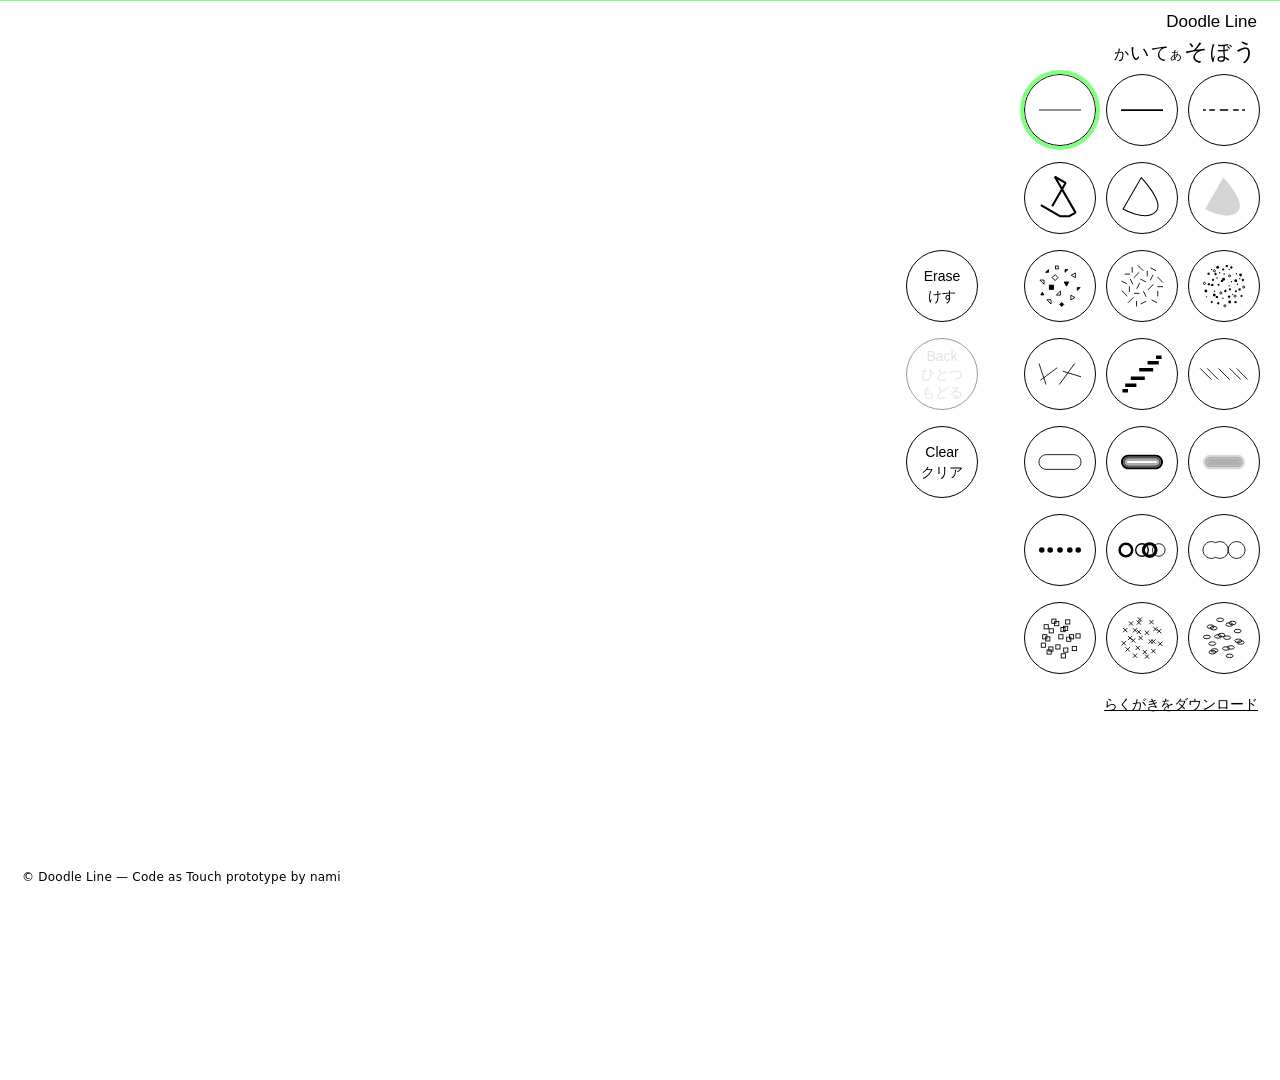
==== index.html @ 079c6fd7 "Add files via upload" ====
<!doctype html>
<html lang="ja">
<head>
  <meta charset="utf-8" />
  <meta name="viewport" content="width=device-width,initial-scale=1" />
  <title>Doodle Line</title>
  <style>
    :root{--accent:#80FF80;--fg:#000;--bg:#fff}
    html,body{margin:0;height:100%;background:var(--bg);font-family:system-ui,-apple-system,Segoe UI,Roboto,Helvetica,Arial,"Noto Sans JP",sans-serif}
    #wrap{position:fixed;inset:0}
    canvas{display:block;width:100%;height:100%;touch-action:none;cursor:crosshair}
    .toprule{position:fixed;left:0;right:0;top:0;height:1px;background:var(--accent)}
    .thumbbar{position:fixed;right:20px;top: 74px;z-index:905}
    .thumbgrid{display:grid;grid-template-columns:72px 72px 72px;column-gap:10px;row-gap:16px}
    .thumb{width:72px;height:72px;border:1px solid #000;border-radius:50%;background:#fff;position:relative;cursor:pointer;overflow:hidden}
    .thumb.active{outline:4px solid var(--accent)}
    .thumb{background-repeat:no-repeat;background-position:50% 50%;background-size:cover}
    .thumb .label{position:absolute;left:0;right:0;bottom:2px;text-align:center;font-size:11px;color:#000;background:rgba(255,255,255,.7)}
    canvas.overlay{position:fixed;inset:0;display:block;width:100%;height:100%;touch-action:none;pointer-events:none;z-index:1}
    .sidebtn{position:fixed;right:302px;width:72px;height:72px;border:1px solid #000;border-radius:50%;background:#fff;display:flex;align-items:center;justify-content:center;cursor:pointer}
    .sidebtn.eraser{top:250px}

#clearBtn{ top:426px; }

#backBtn{ top:338px; }

#eraserBtn{ top:250px; }

    .sidebtn span{display:inline-block;text-align:center;line-height:1.3;font-size:14px}
    .sidebtn.clear span{line-height:1.45}
    .sidebtn.eraser span{line-height:1.45}
    .sidebtn.save span{line-height:1.45}
    .sidebtn.active{background:#80FF80}
    .sidebtn.pressed{background:#80FF80}
    .sidebtn[disabled]{opacity:.4;cursor:default}
    .sidebtn.back{top:338px}
    .sidebtn.clear{top:426px}
    .sidebtn.save{top:551px}
    .pill{position:fixed;right:23px;top:12px;font:400 17px "Yu Gothic UI","Yu Gothic","Meiryo",sans-serif}
    .tagline{position:fixed;right:22px;top:36px;font-weight:400;letter-spacing:.04em;color:#000}
    .tagline span{display:inline-block;margin-left:1px}
    .tagline .wig{animation:none}
    body{min-height:calc(100vh + 180px);}
    
    .save-link{  position:absolute; background:none; border:0; padding:0; margin:0; font:400 14px "Yu Gothic UI","Yu Gothic","Meiryo",sans-serif; color:#000; text-decoration:underline; cursor:pointer; z-index:905; right:24px; z-index:910; top:704px; bottom:auto; }

    .microfoot{position:fixed; left:22px; right:auto; top:auto; bottom:16px; text-align:left; z-index:1001; font-size:12px; letter-spacing:.02em; color:#000; pointer-events:none;}
  </style>
</head>
<body>
  <div id="wrap">
    <canvas id="c"></canvas>
    <canvas id="ov" class="overlay" aria-hidden="true"></canvas>

    <div class="thumbbar" id="thumbbar">
      <div class="thumbgrid" id="thumbgrid"></div>
    </div>

    <button class="sidebtn eraser" id="eraserBtn"><span>Erase<br>けす</span></button>
    <button class="sidebtn back" id="backBtn"><span>Back<br>ひとつ<br>もどる</span></button>
    <button class="sidebtn clear" id="clearBtn"><span>Clear<br>クリア</span></button>
    <button id="saveLink" class="save-link" type="button" aria-label="らくがきをダウンロード">らくがきをダウンロード</button>

    <div class="pill" aria-hidden="true">Doodle Line</div>
    <div class="tagline" id="tagline" aria-label="かいてあそぼう"><span>か</span><span>い</span><span>て</span><span class="wig">あ</span><span>そ</span><span>ぼ</span><span>う</span></div>
    <div class="toprule" aria-hidden="true"></div>
  </div>
  <footer class="microfoot" id="microfoot">© Doodle Line — Code as Touch prototype by nami</footer>

  <script>
  document.addEventListener('DOMContentLoaded', function(){'use strict';
  try{ console.info('[DoodleLine] r9-ui labels removed / JA copy updated'); }catch(_){ }

  try{ console.info('[DoodleLine] v12-51e.r4-thumbs-standby loaded'); }catch(_){ }

  try{ console.info('[DoodleLine] v12-51e.r3c-purge loaded'); }catch(_){ }

    // 固定 Seat -> Brush（RESET v11-6c）
    const seatOrder = ["A1", "A2", "A3", "B4", "B5", "B6", "C7", "C8", "C9", "D10", "D11", "D12", "E13", "E14", "E15", "F16", "F17", "F18", "G19", "G20", "G21"];
    const FIXED_SEAT_TO_BRUSH = {
  "A1": "brush.basicThin",
  "A2": "brush.basicJitter2",
  "A3": "brush.dashA3",
  "B4": "brush.facetA3",
  "B5": "brush.straightE13",
  "B6": "brush.fillGrayB6",
  "C7": "brush.debrisF17",
  "C8": "brush.sprinklesF18",
  "C9": "brush.sprayBlackF16",
  "D10": "brush.hatchD10min",
  "D11": "brush.flatD10",
  "D12": null,
  "E13": "brush.bandRim",
  "E14": "brush.band@E14",
  "E15": "brush.bandCenter",
  "F16": "brush.redDotsC7",
  "F17": "brush.circlesVarC8",
  "F18": "brush.bigDotsC9",
  "G19": "brush.snowSquaresC9",
  "G20": null,
  "G21": null};

    function baseOf(id){ if(!id) return id; return id.replace(/@.*/, ''); }

    // ブラシレジストリ（A3/D10 minimal, others retained）
    const BRUSHES=(function(){ 
      const B={color:'#000',width:{min:1,max:1},spacingPx:1};
      function p(o){return JSON.parse(JSON.stringify(o));}
      return {
        'brush.empty':{params:{},
    'brush.bigDotF18_72': { params:{...p(B), width:{min:72,max:72}} }
},
        'brush.basicThin':      {params:{...p(B), width:{min:0.5,max:0.5}, spacingPx:0.5}},
        'brush.basicJitter2':   {params:{...p(B), width:{min:2,max:2}, spacingPx:1}},
        'brush.facetA3':        {params:{...p(B), width:{min:4,max:4}, facet:true, facets:12, facetStep:10}},
        'brush.straightE13':    {params:{...p(B), width:{min:1,max:1}}},
        'brush.fillGrayB6':     {params:{...p(B), width:{min:28,max:28}}},
        'brush.debrisF17':      {params:{...p(B), width:{min:1,max:1}}},
        'brush.sprinklesF18':   {params:{...p(B), width:{min:40,max:40}, sprinkles:{lenMin:4,lenMax:24}, spacingPx:1}},
        'brush.flatD10':        {params:{...p(B), width:{min:10,max:10}}},
        'brush.band':           {params:{...p(B), width:{min:24,max:24}, band:{alphas:[0.15,0.35,0.6,0.95]}}},
        'brush.band@E14':       {params:{...p(B), width:{min:24,max:24}, band:{alphas:[0.15,0.35,0.6,0.95]}}},
        'brush.bandCenter':     {params:{...p(B), width:{min:28,max:28}, band:{alphas:[0.50,0.27,0.24,0.14]}}},
        'brush.redDotsC7':      {params:{...p(B), width:{min:10,max:10}}},
        'brush.circlesVarC8':   {params:{...p(B), width:{min:1,max:1}, circlesVar:{ bBase:12, basePitch:120, speedGainPitch:0.9, speedCurve:2.0, speedCalib:1.6, strokeChoices:[1,2,3,4] }}},
        'brush.bigDotsC9':      {params:{...p(B), width:{min:1,max:1}}},
        'brush.sprayBlackF16':  {params:{...p(B), width:{min:40,max:40}}},
        'brush.bandRim':        {params:{...p(B), width:{min:24,max:24}, rim:{rimWidthPx:2, outerAlpha:0.35}}},
        'brush.snowSquaresC9':  {params:{...p(B), width:{min:1,max:1}, snow:{dot:8}}},
        // ★ 新規：A3 minimal dashed
        'brush.dashA3': { params:{...p(B), width:{min:1.2,max:1.2}, dash:{
          Lmin:6, Lmax:22, Pmin:30, Pmax:72, marginHead:10, marginTail:10, calibV:1600
        }}},
        // ★ 新規：D10 minimal hatch
        'brush.hatchD10min': { params:{...p(B), width:{min:1,max:1}, hatch:{
          angle: Math.PI/4, Lmin:6, Lmax:18, Pmin:16, Pmax:36, offsetN:6, calibV:1600
        }}},
'brush.vStripesD12': { params:{...p(B), width:{min:1,max:1}, vstripes:{ lenMin:12, lenMax:48, pitch:30 }}},
'brush.crossScatterG20': { params:{...p(B), width:{min:1,max:1}, cross:{ size:8, minGap:12 }}},
 'brush.randSegG21': { params:{...p(B), width:{min:1,max:1}, rseg:{ pitch:40, lenScale:3.6, fracMin:0.5, fracMax:0.6667, stepMul:0.35 }}}
};
    })();

    // === SELF-CHECK（BRUSHES 初期化後）===
    (function __selfcheck__(){
      try{
        const seats = Object.keys(FIXED_SEAT_TO_BRUSH);
        const missingBrush = [];
        const moveKnown = new Set(Object.keys(BRUSHES));
        const missRoute = [];
        seats.forEach(seat=>{
          const id = FIXED_SEAT_TO_BRUSH[seat];
          if(id==null) return;
          if(!BRUSHES[id]) missingBrush.push({seat, id});
          const base = baseOf(id);
          if(!moveKnown.has(base)) missRoute.push({seat, id, base});
        });
        if(missingBrush.length){ console.warn('[DoodleLine:selfcheck] BRUSH id not found:', missingBrush); }
        if(missRoute.length){ console.warn('[DoodleLine:selfcheck] Unknown route (base id not in switch):', missRoute); }
      }catch(e){ console.warn('[DoodleLine:selfcheck] skipped:', e); }
    })();

    // 画面初期化・UI
    const cvs=document.getElementById('c'); const ctx=cvs.getContext('2d');
    const ov=document.getElementById('ov'); const ovctx=ov.getContext('2d');
    let dpr=Math.max(1, window.devicePixelRatio||1);

    // === Canvas baseline ===
    function resetStrokeState(g){
      g.globalCompositeOperation='source-over';
      try{ g.setLineDash([]);}catch(e){}
      g.lineJoin='round'; g.lineCap='round'; g.globalAlpha=1;
    }
    function fillWhite(){ ctx.save(); ctx.setTransform(1,0,0,1,0,0); resetStrokeState(ctx); ctx.fillStyle='#fff'; ctx.fillRect(0,0,cvs.width,cvs.height); ctx.restore(); }
    function clearOverlay(){ ovctx.save(); ovctx.setTransform(dpr,0,0,dpr,0,0); resetStrokeState(ovctx); ovctx.clearRect(0,0,ov.width,ov.height); ovctx.restore(); }

    const UNDO_MAX=20; const undoStack=[];
    function updateBackEnabled(){ const b=document.getElementById('backBtn'); if(b) b.disabled=(undoStack.length===0); }
    function _makeSnapshot(){ try{ const off=document.createElement('canvas'); off.width=cvs.width; off.height=cvs.height; const g=off.getContext('2d'); g.setTransform(1,0,0,1,0,0); g.drawImage(cvs,0,0); return off; } catch(e){ return null; } }
    function pushSnapshot(){ const s=_makeSnapshot(); if(!s) return; undoStack.push(s); if(undoStack.length>UNDO_MAX) undoStack.shift(); updateBackEnabled(); }
    function restoreSnapshot(){ if(!undoStack.length) return; const s=undoStack.pop(); ctx.save(); ctx.setTransform(1,0,0,1,0,0); resetStrokeState(ctx); ctx.clearRect(0,0,cvs.width,cvs.height); ctx.drawImage(s,0,0); ctx.restore(); updateBackEnabled(); }

    function resize(){
      dpr=Math.max(1, window.devicePixelRatio||1);
      const HARD_MAX=12288;
      const cssW=window.innerWidth, cssH=window.innerHeight;
      const maxCssW=Math.min(cssW, Math.floor(HARD_MAX/dpr));
      const maxCssH=Math.min(cssH, Math.floor(HARD_MAX/dpr));
      cvs.style.width=maxCssW+'px'; cvs.style.height=maxCssH+'px';
      cvs.width=Math.floor(maxCssW*dpr); cvs.height=Math.floor(maxCssH*dpr);
      ctx.setTransform(dpr,0,0,dpr,0,0);
      ov.style.width=cvs.style.width; ov.style.height=cvs.style.height;
      ov.width=cvs.width; ov.height=cvs.height;
      ovctx.setTransform(dpr,0,0,dpr,0,0); clearOverlay();
      fillWhite(); undoStack.length=0; updateBackEnabled(); layoutThumbbar();
    }
    addEventListener('resize', resize, {passive:true}); resize();

    function layoutThumbbar(){ const tb=document.getElementById('thumbbar'); if(tb) tb.style.top=' 74px'; positionSideButtons(); window.addEventListener('load', positionSideButtons); window.addEventListener('resize', positionSideButtons); }
    function positionSideButtons(){
  const tb = document.getElementById('thumbbar');
  const er = document.getElementById('eraserBtn');
  const back = document.getElementById('backBtn');
  const clear = document.getElementById('clearBtn');
  const saveLink = document.getElementById('saveLink');
  if(!tb) return;

  const tbTop = parseInt(getComputedStyle(tb).top, 10) || 70;
  const H = 72, G = 16;
  const centerC = tbTop + 2*(H+G) + H/2;
  const centerD = tbTop + 3*(H+G) + H/2;
  const centerE = tbTop + 4*(H+G) + H/2;
  if(er)    er.style.top    = Math.round(centerC - H/2) + 'px';
  if(back)  back.style.top  = Math.round(centerD - H/2) + 'px';
  if(clear) clear.style.top = Math.round(centerE - H/2) + 'px';

  const grid = document.getElementById('thumbgrid');
  if(saveLink && grid){
    let target = grid.querySelector('[data-seat="G21"]');
    if(!target){
      const all = grid.querySelectorAll('.thumb');
      if(all && all.length) target = all[all.length-1];
    }
    if(target){
      const r = target.getBoundingClientRect();
      const docTop = window.pageYOffset || document.documentElement.scrollTop || 0;
      const topAbs = Math.round(docTop + r.bottom + 22);
      saveLink.style.position = 'absolute';
      saveLink.style.bottom = '';
      saveLink.style.top = topAbs + 'px';
    }
  }
}

    function updateTaglineSizes(){
  try {
    const tg = document.getElementById('tagline');
    if(!tg) return;
    const spans = tg.querySelectorAll('span');
    const base = 12, max = 24;
    for (let i=0; i<spans.length; i++){
      const sz = base + Math.floor(Math.random()*(max-base));
      spans[i].style.fontSize = sz + 'px';
    }
  } catch(_){ /* no-op */ }
}

    // 消しゴム
    let __eraserActive=false;
    function setEraserActive(v){
  __eraserActive = !!v;
  var b = document.getElementById('eraserBtn');
  if (b){
    if (b.classList) b.classList.toggle('active', __eraserActive);
    var on = __eraserActive;
    var want = on ? 'true' : 'false';
    if (b.getAttribute('aria-pressed') !== want) b.setAttribute('aria-pressed', want);
    var html = on ? '<span>Doodle<br>かく</span>' : '<span>Erase<br>けす</span>';
    if (b.innerHTML !== html) b.innerHTML = html;
  }
}
    function eraseSegment(a,b){
      if(!a||!b) return;
      ctx.save();
      resetStrokeState(ctx);
      ctx.globalCompositeOperation='source-over';
      ctx.lineJoin='round'; ctx.lineCap='round';
      const W=24;
      ctx.lineWidth=W;
      ctx.strokeStyle='#fff';
      ctx.beginPath(); ctx.moveTo(a.x,a.y); ctx.lineTo(b.x,b.y); ctx.stroke();
      ctx.restore();
    }

    // Seat/Brush
    let activeSeatIdx=0;
    const seatToBrush = {
  'A1': 'brush.basicThin',
  'A2': 'brush.basicJitter2',
  'A3': 'brush.dashA3',
  'B4': 'brush.facetA3',
  'B5': 'brush.straightE13',
  'B6': 'brush.fillGrayB6',
  'C7': 'brush.debrisF17',
  'C8': 'brush.sprinklesF18',
  'C9': 'brush.sprayBlackF16',
  'D10': 'brush.randSegG21',
  'D11': 'brush.flatD10',
  'D12': 'brush.hatchD10min',
  'E13': 'brush.bandRim',
  'E14': 'brush.band@E14',
  'E15': 'brush.bandCenter',
  'F16': 'brush.redDotsC7',
  'F17': 'brush.circlesVarC8',
  'F18': 'brush.bigDotsC9',
  'G19': 'brush.snowSquaresC9',
  'G20': 'brush.crossScatterG20',
  'G21': 'brush.ellipsesG21',
};
    
    
    
    // === overrides (clean) ===
    try{ }catch(_){ }
try{ }catch(_){ }
try{ // Final seat overrides
    try{ }catch(_){}
    try{ }catch(_){}
    try{ }catch(_){}
 }catch(_){ }
    function currentSeat(){ return seatOrder[activeSeatIdx]; }
    function currentBrushId(){ const id = seatToBrush[currentSeat()]; return id || 'brush.empty'; }
    function currentCfg(){ const id=currentBrushId(); return BRUSHES[id]?.params || null; }

    function ensureBrushState(cfg){ if(!cfg) return; if(!cfg._state) cfg._state={ bigDotsCenters:[], occSnow:new Map(), snowPhase:0, snowDistAcc:0, snowTotal:0, snowP:0.48, bigDotsDist:0, spraySide:1, hatchResid:0, hatchAlt:0, segOut:{remain:0,alt:0,acc:0} }; }

    let __lastSeatSelectAt = 0;

    function setActiveSeat(seatIdx){
      activeSeatIdx=seatIdx;
      const nodes=[...document.querySelectorAll('.thumb')];
      nodes.forEach(n=>n && n.classList && n.classList.remove('active'));
      const t=nodes[activeSeatIdx]; if(t) t.classList.add('active');
      setEraserActive(false);
      __lastSeatSelectAt = performance.now();
      resetStrokeState(ctx);
      clearOverlay();
    }

    // サムネ
    const __thumbCache=new Map();
    function renderThumbForBrush(brushId){
      const base=baseOf(brushId||'brush.empty');
      const key=base+'@v8';
      if(__thumbCache.has(key)) return __thumbCache.get(key);
      const W=72,H=72,pad=10;
      const off=document.createElement('canvas'); off.width=W; off.height=H;
      const g=off.getContext('2d'); g.fillStyle='#fff'; g.fillRect(0,0,W,H); g.strokeStyle='#000'; g.fillStyle='#000'; g.lineWidth=2;
      function line(x0,y0,x1,y1,w){ g.save(); g.lineWidth=w||2; g.beginPath(); g.moveTo(x0,y0); g.lineTo(x1,y1); g.stroke(); g.restore(); }
      function dots(n){ for(let k=0;k<n;k++){ const x=pad+Math.random()*(W-2*pad), y=pad+Math.random()*(H-2*pad); const r=1+Math.random()*2; g.beginPath(); g.arc(x,y,r,0,Math.PI*2); g.fill(); } }
      function squaresStroke(n,sz){ for(let k=0;k<n;k++){ const x=Math.round(pad+Math.random()*(W-2*pad-sz)); const y=Math.round(pad+Math.random()*(H-2*pad-sz)); g.strokeRect(x+0.5,y+0.5,sz-1,sz-1);}}
      switch(base){
          case 'brush.vStripesD12': if(typeof drawVerticalStripesD12Segment==='function') drawVerticalStripesD12Segment(a,b); else stroke(a,b); return;
          case 'brush.crossScatterG20': if(typeof drawCrossScatterG20Segment==='function') drawCrossScatterG20Segment(a,b); else stroke(a,b); return;
          case 'brush.randSegG21': if(typeof drawRandSegG21Segment==='function') drawRandSegG21Segment(a,b); else stroke(a,b); return;
          case 'brush.bigDotF18_72': if(typeof drawDotSegment==='function') drawDotSegment(a,b); else stroke(a,b); return;

        case 'brush.empty':
          g.strokeStyle='#aaa'; g.lineWidth=1.2;
          for(let i=-H;i<H;i+=8){ g.beginPath(); g.moveTo(0,i+H/2); g.lineTo(W,i+H/2+W); g.stroke(); }
          break;
        case 'brush.facetA3': line(pad,H-pad,W-pad,pad,2); break;
        case 'brush.bandRim': line(pad,H-pad,W-pad,pad,8); g.clearRect(W/2-10,H/2-3,20,6); break;
        case 'brush.band': case 'brush.bandCenter': line(pad,H-pad,W-pad,pad,10); break;
        case 'brush.flatD10': line(pad,H/2,W-pad,H/2,12); break;
        case 'brush.segOutlineD12': for(let y=pad;y<H-pad;y+=10){ line(pad+4,y,W-pad-4,y,2); } break;
        case 'brush.straightE13': line(pad,H-pad,W-pad,pad,2); break;
        case 'brush.diagHatchD11': for(let y=pad;y<H-pad;y+=12){ line(pad,y,W-pad,y,2); } break;
        case 'brush.sprayBlackF16': dots(10); break;
        case 'brush.debrisF17': dots(8); break;
        case 'brush.sprinklesF18': dots(6); break;
        case 'brush.fillGrayB6': g.fillStyle='#EAEAEA'; g.fillRect(pad+18,pad+18, W-2*(pad+18), H-2*(pad+18)); break;
        case 'brush.bigDotsC9': for(let y=pad; y<H-pad; y+=15){ line(pad+10,y,pad+26,y,4); } break;
        case 'brush.snowSquaresC9': squaresStroke(8,8); break;
        case 'brush.dashA3':
          g.lineCap='butt';
          for(let s=pad; s<W-pad; s+=14){ line(pad, H-pad, pad+Math.min(W-2*pad, s+8), H-pad, 2); }
          break;
        case 'brush.hatchD10min':
          g.lineCap='butt';
          for(let y=pad; y<H-pad; y+=10){ line(pad,y,pad+16,y-16,1); }
          break;
        default: dots(8); break;
      }
      const url=off.toDataURL(); __thumbCache.set(key,url); return url;
    }

    function attachSeatHandlers(btn, seatIdx){
      const activate = function(e){ try{ e && e.preventDefault && e.preventDefault(); }catch(_ ){} setActiveSeat(seatIdx); };
      btn.addEventListener('pointerdown', activate, {passive:false});
      btn.addEventListener('mousedown', activate, {passive:false});
      btn.addEventListener('touchstart', activate, {passive:false});
      btn.addEventListener('click', activate, {passive:false});
    }

  /* == inline thumbs (SVG) == */
  const THUMBS_SVG = {
  'A1': '[data-uri]',
  'A2': '[data-uri]',
  'A3': '[data-uri]',
  'B4': '[data-uri]',
  'B5': '[data-uri]',
  'B6': '[data-uri]',
  'C7': '[data-uri]',
  'C8': '[data-uri]',
  'C9': '[data-uri]',
  'D10': '[data-uri]',
  'D11': '[data-uri]',
  'D12': '[data-uri]',
  'brush.hatchD10min': '[data-uri]',
  'E13': '[data-uri]',
  'E14': '[data-uri]',
  'E15': '[data-uri]',
  'F16': '[data-uri]',
  'F17': '[data-uri]',
  'F18': '[data-uri]',
  'G19': '[data-uri]',
  'G20': '[data-uri]',
  'G21': '[data-uri]',
};
  
// Inline thumbnails (SVG) provided via ZIP (embed as data URIs).
// If an SVG is present for a seat, use it; otherwise fall back to procedural render.
function getThumbForSeat(seat){
  try{
    if (typeof THUMBS_SVG !== 'undefined' && THUMBS_SVG && THUMBS_SVG[seat]) {
      return THUMBS_SVG[seat];
    }
  }catch(_){}
  return null;
}



    function buildThumbs(){
      const grid=document.getElementById('thumbgrid'); grid.innerHTML='';
      seatOrder.forEach((seat,i)=>{
        const brushId=seatToBrush[seat] || 'brush.empty';
        const btn=document.createElement('button'); btn.className='thumb'; btn.type='button'; btn.dataset.seat=seat; btn.dataset.index=String(i);
        btn.setAttribute('aria-label', seat);
        try{ const svg = getThumbForSeat(seat); if(svg){ btn.style.backgroundImage = 'url('+svg+')'; } else { const img=renderThumbForBrush(brushId); if(img) btn.style.backgroundImage='url('+img+')'; } }catch(_ ){} 
        /* seat label removed per request */
        attachSeatHandlers(btn, i);
        grid.appendChild(btn);
      });
      setActiveSeat(0);
    }

    // ===== Helper: analysis & sampling on polyline =====
    function analyzePath(path){
      const n=path.length; if(n<2) return {L:0,cumD:[0],cumT:[0],segV:[0],segUx:[1],segUy:[0]};
      const cumD=new Array(n).fill(0), cumT=new Array(n).fill(0);
      const segV=new Array(n-1).fill(0), segUx=new Array(n-1).fill(1), segUy=new Array(n-1).fill(0);
      for(let i=1;i<n;i++){
        const a=path[i-1], b=path[i];
        const dx=b.x-a.x, dy=b.y-a.y; const d=Math.hypot(dx,dy);
        const dt=Math.max(1, (b.t && a.t)? (b.t-a.t) : 16);
        cumD[i]=cumD[i-1]+d; cumT[i]=cumT[i-1]+dt;
        if(d>0){ segUx[i-1]=dx/d; segUy[i-1]=dy/d; }
        segV[i-1]= (d / (dt/1000)); // px/s
      }
      return {
        L:cumD[n-1], cumD, cumT, segV, segUx, segUy,
        sampleAt(s){
          const L=this.L; if(!(L>0)) return {x:path[0].x,y:path[0].y,tx:1,ty:0,v:0,seg:0,tGlob:0};
          if(s<=0) return {x:path[0].x,y:path[0].y,tx:segUx[0],ty:segUy[0],v:segV[0], seg:0, tGlob:0};
          if(s>=L) return {x:path[n-1].x,y:path[n-1].y,tx:segUx[n-2],ty:segUy[n-2],v:segV[n-2], seg:n-2, tGlob:1};
          let i=1; while(i<n && cumD[i]<s) i++;
          const i0=i-1; const segLen = (cumD[i]-cumD[i0])||1;
          const r=(s-cumD[i0])/segLen;
          const ax=path[i0].x, ay=path[i0].y, bx=path[i].x, by=path[i].y;
          const x=ax+(bx-ax)*r, y=ay+(by-ay)*r;
          return {x,y,tx:segUx[i0],ty:segUy[i0],v:segV[i0],seg:i0, tGlob: s/L};
        }
      };
    }
    function clamp(x,a,b){ return Math.max(a,Math.min(b,x)); }
    function envelope(t){ const b = 1 - Math.abs(2*t - 1); return clamp(0.65 + 0.35*b, 0, 1); }
    // D10-specific envelope (A案): E_min=0.30, mild shaping ^1.35
    function envD10(t){
      const b = 1 - Math.abs(2*t - 1);
      const shaped = Math.pow(b, 1.35);
      return clamp(0.30 + 0.70*shaped, 0, 1);
    }


    // ===== utility fallbacks =====
    function simpleStrokePath(path, w){ if(!path||path.length<2) return;
      ctx.save(); resetStrokeState(ctx); ctx.lineWidth=w||2; ctx.strokeStyle='#000';
      ctx.beginPath(); ctx.moveTo(path[0].x, path[0].y); for(let i=1;i<path.length;i++){ const q=path[i]; ctx.lineTo(q.x,q.y); } ctx.stroke(); ctx.restore();
    }
    function simplePreview(a,b){ previewOverlaySegment(a,b); }

    // ===== A3 minimal: live overlay & finish commit =====
    function overlayDashA3(path){
      const cfg=currentCfg(); if(!cfg||!path||path.length<2) { clearOverlay(); return; }
      const s=cfg.dash||{};
      const Lmin=s.Lmin||6, Lmax=s.Lmax||22, Pmin=s.Pmin||18, Pmax=s.Pmax||42;
      const MHEAD=s.marginHead||10, MTAIL=s.marginTail||10;
      const calibV = s.calibV||1600; // px/s

      const A=analyzePath(path); const L=A.L;
      ovctx.save(); resetStrokeState(ovctx); ovctx.lineWidth = ((currentCfg()?.width?.min)||1.2); ovctx.strokeStyle='#000'; ovctx.lineCap='butt';
      clearOverlay();
      if(!(L>0)){ ovctx.restore(); return; }
      const startS = Math.max(0, Math.min(L, MHEAD));
      const endS   = Math.max(startS, L - Math.max(0, MTAIL));

      let placed=0;
      let sPos = startS;
      while(sPos <= endS){
        const smp = A.sampleAt(sPos);
        const tLoc = (endS>startS) ? ((sPos - startS)/(endS - startS)) : 0.5;
        const E = envelope(tLoc);
        const dashLen = Lmin + (Lmax - Lmin)*E;
        const v = smp.v||0; const speedN = clamp(v/(calibV||1600), 0, 1);
        const pitch = Pmin + (Pmax - Pmin)*speedN;

        const hx = smp.tx, hy = smp.ty;
        const x0 = smp.x - hx*(dashLen/2), y0 = smp.y - hy*(dashLen/2);
        const x1 = smp.x + hx*(dashLen/2), y1 = smp.y + hy*(dashLen/2);

        ovctx.beginPath(); ovctx.moveTo(x0,y0); ovctx.lineTo(x1,y1); ovctx.stroke();
        placed++;
        sPos += Math.max(4, pitch);
      }

      if(placed===0){
        const smp = A.sampleAt((startS+endS)/2);
        const dashLen = (Lmin+Lmax)/2;
        const hx = smp.tx, hy = smp.ty;
        const x0 = smp.x - hx*(dashLen/2), y0 = smp.y - hy*(dashLen/2);
        const x1 = smp.x + hx*(dashLen/2), y1 = smp.y + hy*(dashLen/2);
        ovctx.beginPath(); ovctx.moveTo(x0,y0); ovctx.lineTo(x1,y1); ovctx.stroke();
      }

      ovctx.restore();
    }
    function commitDashA3(path){
      const cfg=currentCfg(); if(!cfg||!path||path.length<2) return;
      const s=cfg.dash||{};
      const Lmin=s.Lmin||6, Lmax=s.Lmax||22, Pmin=s.Pmin||18, Pmax=s.Pmax||42;
      const MHEAD=s.marginHead||10, MTAIL=s.marginTail||10;
      const calibV = s.calibV||1600;
      const A=analyzePath(path); const L=A.L;
      if(!(L>0)) return;
      const startS = Math.max(0, Math.min(L, MHEAD));
      const endS   = Math.max(startS, L - Math.max(0, MTAIL));
      ctx.save(); resetStrokeState(ctx); ctx.lineWidth = ((currentCfg()?.width?.min)||1.2); ctx.strokeStyle='#000'; ctx.lineCap='butt';
      let placed=0;
      let sPos = startS;
      while(sPos <= endS){
        const smp = A.sampleAt(sPos);
        const tLoc = (endS>startS) ? ((sPos - startS)/(endS - startS)) : 0.5;
        const E = envelope(tLoc);
        const dashLen = Lmin + (Lmax - Lmin)*E;
        const v = smp.v||0; const speedN = clamp(v/(calibV||1600), 0, 1);
        const pitch = Pmin + (Pmax - Pmin)*speedN;

        const hx = smp.tx, hy = smp.ty;
        const x0 = smp.x - hx*(dashLen/2), y0 = smp.y - hy*(dashLen/2);
        const x1 = smp.x + hx*(dashLen/2), y1 = smp.y + hy*(dashLen/2);

        ctx.beginPath(); ctx.moveTo(x0,y0); ctx.lineTo(x1,y1); ctx.stroke();
        placed++;
        sPos += Math.max(4, pitch);
      }
      if(placed===0){
        const smp = A.sampleAt((startS+endS)/2);
        const dashLen = (Lmin+Lmax)/2;
        const hx = smp.tx, hy = smp.ty;
        const x0 = smp.x - hx*(dashLen/2), y0 = smp.y - hy*(dashLen/2);
        const x1 = smp.x + hx*(dashLen/2), y1 = smp.y + hy*(dashLen/2);
        ctx.beginPath(); ctx.moveTo(x0,y0); ctx.lineTo(x1,y1); ctx.stroke();
      }
      ctx.restore();
    }

    // ===== D10 minimal: live overlay & finish commit =====
/* overlayHatchD10 removed */

    function commitHatchD10(path){
      const cfg=currentCfg(); if(!cfg||!path||path.length<2) return;
      const h=cfg.hatch||{};
      const ANG=h.angle||Math.PI/4, Lmin=h.Lmin||6, Lmax=h.Lmax||18, Pmin=h.Pmin||16, Pmax=h.Pmax||36, OFF=h.offsetN||6;
      const calibV = h.calibV||1600;
      const A=analyzePath(path); const L=A.L;
      if(!(L>0)) return;
      ctx.save(); resetStrokeState(ctx); ctx.lineWidth=1; ctx.strokeStyle='#000'; ctx.lineCap='butt';
      let sPos = 0, alt=0, placed=0;
      const hx=Math.cos(ANG), hy=Math.sin(ANG);

      while(sPos <= L){
        const smp = A.sampleAt(sPos);
        const tGlob = smp.tGlob||0;
        const E = envD10(tGlob);
        const len = Lmin + (Lmax - Lmin)*E;
        const off = ((alt&1)?1:-1) * OFF * (0.70 + 0.30*E);
        const nx = -smp.ty, ny = smp.tx;
        const cx = smp.x + nx*off, cy = smp.y + ny*off;
        const x0 = cx - hx*(len/2), y0 = cy - hy*(len/2);
        const x1 = cx + hx*(len/2), y1 = cy + hy*(len/2);
        ctx.beginPath(); ctx.moveTo(x0,y0); ctx.lineTo(x1,y1); ctx.stroke();
        placed++;
        const v = smp.v||0; const speedN = clamp(v/(calibV||1600), 0, 1);
        const pitch = Pmin + (Pmax - Pmin)*speedN;
        sPos += Math.max(4, pitch);
        alt++;
      }
      if(placed===0){
        const smp=A.sampleAt(L/2); const len=(Lmin+Lmax)/2;
        const x0=smp.x - Math.cos(ANG)*(len/2), y0=smp.y - Math.sin(ANG)*(len/2);
        const x1=smp.x + Math.cos(ANG)*(len/2), y1=smp.y + Math.sin(ANG)*(len/2);
        ctx.beginPath(); ctx.moveTo(x0,y0); ctx.lineTo(x1,y1); ctx.stroke();
      }
      ctx.restore();
    }

    // ===== band系 Overlay + Finish（既存） =====
    function path2dFromPts(path){ const p2=new Path2D(); p2.moveTo(path[0].x, path[0].y);
      for(let i=1;i<path.length;i++){ const q=path[i]; p2.lineTo(q.x, q.y); } return p2; }
    function path2dFromPtsOffset(path, dx, dy){ const p2=new Path2D(); p2.moveTo(path[0].x+dx, path[0].y+dy);
      for(let i=1;i<path.length;i++){ const q=path[i]; p2.lineTo(q.x+dx, q.y+dy); } return p2; }

    function overlayBandRim(path){
      const cfg=currentCfg(); if(!cfg||!path||path.length<2) return;
      const w=Math.max(1,Math.round(cfg.width.min)); const rimW=2;
      const p2=path2dFromPts(path);
      ovctx.save(); resetStrokeState(ovctx);
      ovctx.lineJoin='round'; ovctx.lineCap='round'; ovctx.setLineDash([]);
      ovctx.globalCompositeOperation='source-over'; ovctx.strokeStyle='rgba(0,0,0,0.35)'; ovctx.lineWidth=w; ovctx.stroke(p2);
      ovctx.globalCompositeOperation='destination-out'; ovctx.strokeStyle='#000'; ovctx.lineWidth=Math.max(1,w-2*rimW); ovctx.stroke(p2);
      ovctx.restore();
    }
    function overlayBand(path){
      const cfg=currentCfg(); if(!cfg||!path||path.length<2) return;
      const w=Math.max(1,Math.round(cfg.width.min));
      const al=Array.isArray((cfg.band||{}).alphas)? cfg.band.alphas : [0.15,0.35,0.6,0.95];
      const n=al.length-1; const denom=1+2*n; let base=Math.max(1,Math.floor(w/denom)), rem=w-base*denom;
      const centerH=base+(rem>0?1:0); if(rem>0) rem-=1; const pairH=new Array(n).fill(base);
      for(let i=0;i<n&&rem>=2;i++){ pairH[i]+=1; rem-=2; }
      const sumPairs=k=>{ let s=0; for(let j=0;j<k;j++) s+=pairH[j]; return s; };
      const p2=path2dFromPts(path);
      ovctx.save(); resetStrokeState(ovctx);
      ovctx.globalCompositeOperation='source-over'; ovctx.strokeStyle='rgba(0,0,0,'+al[0]+')'; ovctx.lineWidth=centerH; ovctx.stroke(p2);
      for(let i=n;i>=1;i--){ const outerW=centerH+2*sumPairs(i), innerW=centerH+2*sumPairs(i-1);
        ovctx.globalCompositeOperation='source-over'; ovctx.strokeStyle='rgba(0,0,0,'+al[i]+')'; ovctx.lineWidth=outerW; ovctx.stroke(p2);
        ovctx.globalCompositeOperation='destination-out'; ovctx.strokeStyle='#000'; ovctx.lineWidth=innerW; ovctx.stroke(p2);
      }
      ovctx.restore();
    }
    function overlayBandFillCenter(path){
      const cfg=currentCfg(); if(!cfg||!path||path.length<2) return;
      const w=Math.max(1,Math.round(cfg.width.min));
      const al=Array.isArray((cfg.band||{}).alphas)? cfg.band.alphas : [0.15,0.35,0.6,0.95];
      const n=al.length-1; const denom=1+2*n; let base=Math.max(1,Math.floor(w/denom)), rem=w-base*denom;
      const centerH=base+(rem>0?1:0); if(rem>0) rem-=1; const pairH=new Array(n).fill(base);
      for(let i=0;i<n&&rem>=2;i++){ pairH[i]+=1; rem-=2; }
      const sumPairs=k=>{ let s=0; for(let j=0;j<k;j++) s+=pairH[j]; return s; };
      const p2=path2dFromPts(path);
      ovctx.save(); resetStrokeState(ovctx);
      ovctx.globalCompositeOperation='source-over'; ovctx.strokeStyle='rgba(0,0,0,'+al[0]+')'; ovctx.lineWidth=centerH; ovctx.stroke(p2);
      for(let i=n;i>=1;i--){ const outerW=centerH+2*sumPairs(i), innerW=centerH+2*sumPairs(i-1);
        ovctx.globalCompositeOperation='source-over'; ovctx.strokeStyle='rgba(0,0,0,'+al[i]+')'; ovctx.lineWidth=outerW; ovctx.stroke(p2);
        ovctx.globalCompositeOperation='destination-out'; ovctx.strokeStyle='#000'; ovctx.lineWidth=innerW; ovctx.stroke(p2);
      }
      const centerAlpha = (al[1]!=null? al[1] : (al[0]!=null? al[0] : 0.30));
      ovctx.globalCompositeOperation='source-over'; ovctx.strokeStyle='rgba(0,0,0,'+centerAlpha+')'; ovctx.lineWidth=centerH; ovctx.stroke(p2);
      ovctx.restore();
    }

    function _bboxPadFromPath(path, pad){
      let minX=path[0].x, minY=path[0].y, maxX=path[0].x, maxY=path[0].y;
      for(let i=1;i<path.length;i++){ const p=path[i]; if(p.x<minX)minX=p.x; if(p.x>maxX)maxX=p.x; if(p.y<minY)minY=p.y; if(p.y>maxY)maxY=p.y; }
      minX=Math.floor(minX-pad); minY=Math.floor(minY-pad); maxX=Math.ceil(maxX+pad); maxY=Math.ceil(maxY+pad);
      return {minX,minY,maxX,maxY,W:Math.max(1,(maxX-minX)|0),H:Math.max(1,(maxY-minY)|0)};
    }
    function _commitOffscreen(off, x, y){
      ctx.save(); ctx.setTransform(1,0,0,1,0,0); resetStrokeState(ctx); ctx.drawImage(off, Math.round(x*dpr), Math.round(y*dpr)); ctx.restore();
    }

    function bandRimPath(path){
      const cfg=currentCfg(); if(!cfg||!path||path.length<2) return;
      const w=Math.max(1,Math.round(cfg.width.min)); const rimW=2;
      const bb=_bboxPadFromPath(path, Math.ceil(w*1.4));
      const off=document.createElement('canvas'); off.width=Math.floor(bb.W*dpr); off.height=Math.floor(bb.H*dpr);
      const g=off.getContext('2d'); g.setTransform(dpr,0,0,dpr,0,0); resetStrokeState(g);
      const p2=path2dFromPtsOffset(path, -bb.minX, -bb.minY);
      g.save();
      g.lineJoin='round'; g.lineCap='round'; g.setLineDash([]);
      g.globalCompositeOperation='source-over'; g.strokeStyle='rgba(0,0,0,0.35)'; g.lineWidth=w; g.stroke(p2);
      g.globalCompositeOperation='destination-out'; g.strokeStyle='#000'; g.lineWidth=Math.max(1,w-2*rimW); g.stroke(p2);
      g.restore();
      _commitOffscreen(off, bb.minX, bb.minY);
    }
    function bandPath(path){
      const cfg=currentCfg(); if(!cfg||!path||path.length<2) return;
      const w=Math.max(1,Math.round(cfg.width.min));
      const al=Array.isArray((cfg.band||{}).alphas)? cfg.band.alphas : [0.15,0.35,0.6,0.95];
      const n=al.length-1; const denom=1+2*n; let base=Math.max(1,Math.floor(w/denom)), rem=w-base*denom;
      const centerH=base+(rem>0?1:0); if(rem>0) rem-=1; const pairH=new Array(n).fill(base);
      for(let i=0;i<n&&rem>=2;i++){ pairH[i]+=1; rem-=2; }
      const sumPairs=k=>{ let s=0; for(let j=0;j<k;j++) s+=pairH[j]; return s; };
      const bb=_bboxPadFromPath(path, Math.ceil(w*1.4));
      const off=document.createElement('canvas'); off.width=Math.floor(bb.W*dpr); off.height=Math.floor(bb.H*dpr);
      const g=off.getContext('2d'); g.setTransform(dpr,0,0,dpr,0,0); resetStrokeState(g);
      const p2=path2dFromPtsOffset(path, -bb.minX, -bb.minY);
      g.save(); g.lineJoin='round'; g.lineCap='round'; g.setLineDash([]);
      g.globalCompositeOperation='source-over'; g.strokeStyle='rgba(0,0,0,'+al[0]+')'; g.lineWidth=centerH; g.stroke(p2);
      for(let i=n;i>=1;i--){ const outerW=centerH+2*sumPairs(i), innerW=centerH+2*sumPairs(i-1);
        g.globalCompositeOperation='source-over'; g.strokeStyle='rgba(0,0,0,'+al[i]+')'; g.lineWidth=outerW; g.stroke(p2);
        g.globalCompositeOperation='destination-out'; g.strokeStyle='#000'; g.lineWidth=innerW; g.stroke(p2);
      }
      g.restore();
      _commitOffscreen(off, bb.minX, bb.minY);
    }
    function bandPathFillCenter(path){
      const cfg=currentCfg(); if(!cfg||!path||path.length<2) return;
      const w=Math.max(1,Math.round(cfg.width.min));
      const al=Array.isArray((cfg.band||{}).alphas)? cfg.band.alphas : [0.15,0.35,0.6,0.95];
      const n=al.length-1; const denom=1+2*n; let base=Math.max(1,Math.floor(w/denom)), rem=w-base*denom;
      const centerH=base+(rem>0?1:0); if(rem>0) rem-=1; const pairH=new Array(n).fill(base);
      for(let i=0;i<n&&rem>=2;i++){ pairH[i]+=1; rem-=2; }
      const sumPairs=k=>{ let s=0; for(let j=0;j<k;j++) s+=pairH[j]; return s; };
      const bb=_bboxPadFromPath(path, Math.ceil(w*1.4));
      const off=document.createElement('canvas'); off.width=Math.floor(bb.W*dpr); off.height=Math.floor(bb.H*dpr);
      const g=off.getContext('2d'); g.setTransform(dpr,0,0,dpr,0,0); resetStrokeState(g);
      const p2=path2dFromPtsOffset(path, -bb.minX, -bb.minY);
      g.save(); g.lineJoin='round'; g.lineCap='round'; g.setLineDash([]);
      g.globalCompositeOperation='source-over'; g.strokeStyle='rgba(0,0,0,'+al[0]+')'; g.lineWidth=centerH; g.stroke(p2);
      for(let i=n;i>=1;i--){ const outerW=centerH+2*sumPairs(i), innerW=centerH+2*sumPairs(i-1);
        g.globalCompositeOperation='source-over'; g.strokeStyle='rgba(0,0,0,'+al[i]+')'; g.lineWidth=outerW; g.stroke(p2);
        g.globalCompositeOperation='destination-out'; g.strokeStyle='#000'; g.lineWidth=innerW; g.stroke(p2);
      }
      const centerAlpha = (al[1]!=null? al[1] : (al[0]!=null? al[0] : 0.30));
      g.globalCompositeOperation='source-over'; g.strokeStyle='rgba(0,0,0,'+centerAlpha+')'; g.lineWidth=centerH; g.stroke(p2);
      g.restore();
      _commitOffscreen(off, bb.minX, bb.minY);
    }

    // ===== segOutline finish（保守用） =====
    function segLinesOutlinePath(path){
      const cfg=currentCfg(); if(!cfg||!path||path.length<2) return;
      const w=Math.max(1,Math.round((cfg.width&&cfg.width.min)||24));
      let totalLen=0;
      for(let i=1;i<path.length;i++){ const p0=path[i-1], p1=path[i]; totalLen += Math.hypot(p1.x-p0.x,p1.y-p0.y); }
      if(!(totalLen>0)) return;
      const baseStep = Math.max(12, Math.round(w*1.20));
      const baseSeg  = Math.max(6,  Math.round(w*0.80));
      function bell(t){ return 1 - Math.abs(2*t - 1); }
      function timeMul(t){ const u=(1.0 + 1.6*bell(t)); const endPull=(1.0 - 0.45*t); return Math.min(3.0, Math.max(0.50, u*endPull)); }
      function lenMul(t){ return 0.7 + 1.3*bell(t); }
      function speedMul(v){ if(!isFinite(v)||v<=0) return 0.8; if(v<400) return 0.85; if(v>1600) return 1.25; return 1.0 + 0.25*(v-400)/1200; }
      function pressureMul(p){ if(!(p>0)) return 1.0; return 1.05 - 0.3*Math.min(1, Math.max(0, (p-0.2)/0.6)); }
      const samples=[]; let remain=0, accLen=0;
      for(let i=1;i<path.length;i++){
        const a=path[i-1], b=path[i];
        let segLen=Math.hypot(b.x-a.x,b.y-a.y); if(!(segLen>0)) continue;
        const dt=(b.t && a.t)? Math.max(1,(b.t-a.t)) : 16;
        const v=segLen/(dt/1000); const pAvg=((a.p||0.5)+(b.p||0.5))*0.5;
        const tx=(b.x-a.x)/segLen, ty=(b.y-a.y)/segLen; let t=0;
        while(t<segLen){
          const tGlob=(accLen+t)/totalLen;
          const step = baseStep * timeMul(tGlob) * speedMul(v) * pressureMul(pAvg);
          const dtStep=Math.max(1, step - remain); t+=dtStep;
          if(t>segLen){ remain = step - (dtStep - (t-segLen)); break; }
          samples.push({x:a.x+tx*t, y:a.y+ty*t, tGlob, v, p:pAvg});
          remain=0;
        }
        accLen+=segLen;
      }
      if(!samples.length){ const q=path[path.length-1]; samples.push({x:q.x,y:q.y,tGlob:1,v:0,p:1}); }
      let minX=path[0].x, maxX=path[0].x, minY=path[0].y, maxY=path[0].y;
      for(let i=1;i<path.length;i++){ const p=path[i]; if(p.x<minX)minX=p.x; if(p.x>maxX)maxX=p.x; if(p.y<minY)minY=p.y; if(p.y>maxY)maxY=p.y; }
      const pad=Math.ceil(w*1.4);
      minX=Math.floor(minX-pad); minY=Math.floor(minY-pad); maxX=Math.ceil(maxX+pad); maxY=Math.ceil(maxY+pad);
      const W=Math.max(1,(maxX-minX)|0), H=Math.max(1,(maxY-minY)|0);
      const off=document.createElement('canvas'); off.width=Math.max(1,Math.floor(W*dpr)); off.height=Math.max(1,Math.floor(H*dpr));
      const g=off.getContext('2d'); g.setTransform(dpr,0,0,dpr,0,0); resetStrokeState(g);
      g.save(); g.lineJoin='miter'; g.lineCap='butt'; g.strokeStyle='#000'; g.lineWidth=2;
      function dirAt(idx){ const prev=samples[Math.max(0,idx-1)], next=samples[Math.min(samples.length-1,idx+1)];
        let dx=(next.x-prev.x), dy=(next.y-prev.y); const L=Math.hypot(dx,dy)||1; dx/=L; dy/=L; return {tx:dx, ty:dy, nx:-dy, ny:dx}; }
      for(let i=0;i<samples.length;i++){
        const p=samples[i]; const {tx,ty,nx,ny}=dirAt(i); const side=(i%2===0)?1:-1;
        const offN=side*(w*0.30 + (Math.random()*0.16 - 0.08)*w);
        const cx=p.x - minX + nx*offN, cy=p.y - minY + ny*offN;
        const segLen=baseSeg * lenMul(p.tGlob);
        const x0=cx-(tx*segLen/2), y0=cy-(ty*segLen/2);
        const x1=cx+(tx*segLen/2), y1=cy+(ty*segLen/2);
        g.beginPath(); g.moveTo(x0,y0); g.lineTo(x1,y1); g.stroke();
      }
      g.restore();
      const p2=new Path2D(); p2.moveTo(path[0].x-minX, path[0].y-minY); for(let i=1;i<path.length;i++){ const q=path[i]; p2.lineTo(q.x-minX, q.y-minY); }
      const envW=Math.max(2,Math.round(w));
      g.save(); g.globalCompositeOperation='destination-in'; g.lineJoin='round'; g.lineCap='round'; g.strokeStyle='#000'; g.lineWidth=envW; g.stroke(p2); g.restore();
      _commitOffscreen(off, minX, minY);
    }

    // ===== D11（G21） finish: hatch realtime → commit =====
    function drawDiagHatchFinishPath(path){
      const cfg=currentCfg(); if(!cfg||!path||path.length<2) return;
      ensureBrushState(cfg);
      ctx.save(); resetStrokeState(ctx);
      ctx.lineCap='butt'; ctx.lineJoin='miter'; ctx.strokeStyle='#000'; ctx.lineWidth=1;
      const S = (cfg._state = cfg._state || {});
      if (typeof S.hatchResid !== 'number' || S.hatchResid < 0) S.hatchResid = 8;
      if (typeof S.hatchAlt !== 'number') S.hatchAlt = 0;

      for(let i=1;i<path.length;i++){
        const a=path[i-1], b=path[i];
        const dx=b.x-a.x, dy=b.y-a.y; const dist=Math.hypot(dx,dy); if(!(dist>0)) continue;
        const dt=(b.t && a.t)? Math.max(1,(b.t-a.t)) : 16;
        const v = dist/(dt/1000);
        const pAvg=((a.p||0.5)+(b.p||0.5))*0.5;
        const w = 12;
        const basePitch = Math.max(6, Math.round(w*0.9));
        const baseLen   = Math.max(4, Math.round(w*0.8));
        function speedMul(v){ if(!isFinite(v) || v<=0) return 0.95; if(v<400) return 1.00; if(v>1800) return 1.28; return 1.0 + 0.28*(v-400)/1400; }
        function pressureMul(p){ if(!(p>0)) return 1.0; return 1.05 - 0.3*Math.min(1, Math.max(0, (p-0.2)/0.6)); }
        const pitch = basePitch * speedMul(v) * pressureMul(pAvg);
        const ux = dx/dist, uy = dy/dist; const nx = -uy, ny = ux;
        let remain = dist, tLocal = 0, resid = S.hatchResid;
        const ang = Math.PI/4; const hx=Math.cos(ang), hy=Math.sin(ang);
        while(remain >= resid){
          tLocal += resid;
          const cx = a.x + ux*tLocal, cy = a.y + uy*tLocal;
          const segLen = baseLen * (0.9 + Math.random()*0.2);
          const sideSign = (S.hatchAlt & 1) ? 1 : -1;
          const offN = sideSign * (w*0.30) * (0.9 + Math.random()*0.2);
          const cxo = cx + nx*offN, cyo = cy + ny*offN;
          const hxv = hx*(segLen/2), hyv = hy*(segLen/2);
          ctx.beginPath(); ctx.moveTo(cxo - hxv, cyo - hyv); ctx.lineTo(cxo + hxv, cyo + hyv); ctx.stroke();
          S.hatchAlt++; remain -= resid; resid = pitch;
        }
        S.hatchResid = resid - remain;
      }
      ctx.restore();
    }

    // ====== kernels ======
    function sprinkleSegment(a,b){
      const cfg=currentCfg(); if(!cfg||!a||!b) return;
      ensureBrushState(cfg);
      const S = cfg._state;
      ctx.save(); resetStrokeState(ctx);
      ctx.strokeStyle='#000'; ctx.lineCap='round';
      const Rbase = Math.max(4,(cfg.width?.min||8));
      const R0 = Rbase * (0.95 + 0.10*Math.random());
      const dist = Math.max(1e-4,Math.hypot(b.x-a.x,b.y-a.y));
      const steps = Math.max(1,Math.floor(dist/Math.max(1,(cfg.spacingPx||2))));
      const tx=(b.x-a.x)/dist, ty=(b.y-a.y)/dist; const nAng = Math.atan2(-tx,ty);
      const lenMin = ((cfg.sprinkles&&cfg.sprinkles.lenMin)|0)||4;
      const lenMax = ((cfg.sprinkles&&cfg.sprinkles.lenMax)|0)||16;

      let emitted = 0;
      for(let i=1;i<=steps;i++){
        const t=i/steps; const e=1 - Math.abs(1 - 2*t); const edgeW=Math.pow(e,3.2);
        let voidP=0.60 - 0.55*edgeW;
        if(steps<=2 || i===1 || i===steps) voidP *= 0.35;

        if(Math.random()<voidP) continue;
        const cx=a.x+tx*dist*t, cy=a.y+ty*dist*t;
        const Rstep = R0 * (0.90 + 0.20*Math.random());
        const baseDrops=4;
        let p = Math.min(0.32, 0.035 + 0.24*edgeW);
        if(steps<=2 || i===1 || i===steps) p = Math.max(p, 0.22);

        for(let k=0;k<baseDrops;k++){
          if(Math.random()>p) continue;
          const rim = Math.random()<0.60;
          const rr = rim ? Rstep*(0.88 + 0.16*Math.random()) : Rstep*Math.sqrt(Math.random());
          let th = Math.random()*Math.PI*2;
          const d = Math.abs(Math.atan2(Math.sin(th-nAng), Math.cos(th-nAng)));
          if(d > Math.PI/2 && Math.random()<0.6) continue;
          const x=cx+rr*Math.cos(th), y=cy+rr*Math.sin(th);
          const uL=Math.random(); let L; if(uL<0.7){ const v=Math.random(); L = lenMin + (lenMax-lenMin)*Math.pow(v,3.0); } else { const v=Math.random(); const base=lenMin+4; L = base + (lenMax-base)*Math.pow(v,0.5); }
          const ang = Math.random()*Math.PI*2;
          ctx.lineWidth=1;
          ctx.beginPath(); ctx.moveTo(Math.round(x),Math.round(y));
          ctx.lineTo(Math.round(x + L*Math.cos(ang)), Math.round(y + L*Math.sin(ang)));
          ctx.stroke();
          emitted++;
        }
      }

      if(emitted===0){
        const cx=(a.x+b.x)/2, cy=(a.y+b.y)/2;
        const L = Math.max(3, lenMin);
        const ang = Math.random()*Math.PI*2;
        ctx.beginPath(); ctx.moveTo(Math.round(cx),Math.round(cy));
        ctx.lineTo(Math.round(cx + L*Math.cos(ang)), Math.round(cy + L*Math.sin(ang)));
        ctx.stroke();
        emitted=1;
      }
      S.sprinkleEmit = (S.sprinkleEmit|0) + emitted;
      ctx.restore();
    }

    function spraySegment(a,b){
      const cfg=currentCfg(); if(!cfg||!a||!b) return;
      ensureBrushState(cfg);
      ctx.save(); resetStrokeState(ctx);
      ctx.fillStyle = '#000';
      const Rbase = Math.max(4,(cfg.width?.min||8));
      const R0 = Rbase * (0.95 + 0.10*Math.random());
      const dist = Math.max(1e-4,Math.hypot(b.x-a.x,b.y-a.y));
      const steps = Math.max(1,Math.floor(dist/Math.max(1,(cfg.spacingPx||2))));
      const tx=(b.x-a.x)/dist, ty=(b.y-a.y)/dist; const nAng = Math.atan2(-tx,ty);
      const sideSign = (currentCfg()?._state?.spraySide) ?? 1;
      for(let i=1;i<=steps;i++){
        if(Math.random()<0.35) continue;
        const localSide = (Math.random()<0.08) ? -sideSign : sideSign;
        const t=i/steps, cx=a.x+tx*dist*t, cy=a.y+ty*dist*t;
        const Rstep = R0 * (0.90 + 0.20*Math.random());
        const sectorOn = Math.random()<0.25;
        const sectorCenter = sectorOn ? Math.random()*Math.PI*2 : 0;
        const sectorWidth  = sectorOn ? (0.30 + Math.random()*0.70) : 0;
        const baseDrops = 12;
        const u = Math.random();
        const p = 0.03 + (u*u)*0.22;
        for(let k=0;k<baseDrops;k++){
          if(Math.random()>p) continue;
          const outerBias = Math.random()<0.70;
          let rr = outerBias ? Rstep * (0.90 + 0.22*Math.random())
                             : Rstep * Math.sqrt(Math.random());
          let th = Math.random()*Math.PI*2;
          const targetAng = (localSide>0 ? nAng : nAng+Math.PI);
          const d = Math.abs(Math.atan2(Math.sin(th-targetAng), Math.cos(th-targetAng)));
          if(d > Math.PI/2 && Math.random()<0.75) continue;
          if(sectorOn){
            const d2 = Math.abs(Math.atan2(Math.sin(th-sectorCenter), Math.cos(th-sectorCenter)));
            if(d2 < sectorWidth*0.5) continue;
          }
          const push = (outerBias? 1.5:0.5) * (0.5 + Math.random());
          const x=cx + (rr+push)*Math.cos(th), y=cy + (rr+push)*Math.sin(th);
          const r = Math.random(); const sz = (r<0.12?3:(r<0.37?1:2));
          ctx.fillRect(Math.round(x),Math.round(y),sz,sz);
        }
      }
      ctx.restore();
    }

    function drawSnowSquaresSegment(a,b){
      const cfg=currentCfg(); if(!cfg) return;
      ensureBrushState(cfg);
      ctx.save(); resetStrokeState(ctx);
      const S = (cfg._state = cfg._state || {});
      if(typeof S.snowP!=='number') S.snowP = 0.48;
      const dot = Math.max(2, (cfg.snow && cfg.snow.dot)|0 || 8);
      const dist = Math.max(1e-4, Math.hypot(b.x-a.x,b.y-a.y));
      const dt   = Math.max(1e-4, (b.t-a.t));
      const spN  = Math.max(0, Math.min(1, (dist/dt)/1.6));
      const baseR= 14 + 28*spN;
      const steps= Math.max(1, Math.floor(dist/Math.max(1,(cfg.spacingPx||2))));
      const ux=(b.x-a.x)/dist, uy=(b.y-a.y)/dist;
      const minGapBase = Math.round(dot*2.6);
      const key=(ix,iy)=>ix+','+iy;
      const allowed=(x,y,minGap)=>{ const ix=Math.floor(x/minGap), iy=Math.floor(y/minGap); const min2=(minGap*0.9)*(minGap*0.9);
        for(let dx=-1;dx<=1;dx++){ for(let dy=-1;dy<=1;dy++){ const arr=S.occSnow.get(key(ix+dx,iy+dy)); if(!arr) continue;
          for(let i=0;i<arr.length;i++){ const p=arr[i]; const dx2=x-p.x, dy2=y-p.y; if(dx2*dx2+dy2*dy2<min2) return false; } } }
        return true; };
      const record=(x,y,minGap)=>{ const ix=Math.floor(x/minGap), iy=Math.floor(y/minGap); const k=key(ix,iy); const arr=S.occSnow.get(k)||[]; arr.push({x,y}); S.occSnow.set(k,arr); };
      for(let i=1;i<=steps;i++){
        const t=i/steps; const cx=a.x+ux*dist*t, cy=a.y+uy*dist*t;
        const e = 1 - Math.abs(1 - 2*t); const edgeW = Math.pow(e, 4.6);
        const keepStep = (edgeW > 0.90) || (Math.random() < edgeW * 0.12); if(!keepStep) continue;
        let nominal = (0.2 + 11.0*edgeW) * (0.7 + 0.5*spN) * (0.55 + 1.0*Math.random()); if(edgeW < 0.35) nominal *= 0.25;
        if (edgeW > 0.95 && Math.random() < 0.5) nominal += 6 + Math.floor(Math.random()*5);
        let drops = Math.max(1, Math.round(nominal * S.snowP));
        for(let k=0;k<drops;k++){
          const R  = baseR * (0.85 + 0.55*Math.random());
          const rr = R * Math.sqrt(Math.random());
          const th = Math.random()*Math.PI*2;
          const jx = (Math.random()*2-1) * (0.9 + 0.7*Math.random());
          const jy = (Math.random()*2-1) * (0.9 + 0.7*Math.random());
          const x  = Math.round(cx + rr*Math.cos(th) + jx);
          const y  = Math.round(cy + rr*Math.sin(th) + jy);
          const minGap = Math.max(2, Math.round(minGapBase * (0.70 + 0.40*Math.random()) * (0.50 + 1.1*(1-edgeW)) ));
          if(!allowed(x,y,minGap)) continue;
          record(x,y,minGap);
          ctx.strokeStyle='#000'; ctx.lineWidth=1; ctx.strokeRect(x+0.5,y+0.5,dot-1,dot-1);
        }
      }
      ctx.restore();
    }

    function drawDebrisSegment(a,b){
      const cfg=currentCfg(); if(!cfg) return;
      ctx.save(); resetStrokeState(ctx);
      const dens=0.06, nMin=3, nMax=6, eMin=1, eMax=3, selfP=0.7, fillP=0.45, aniso=0.4, sRad=80;
      const dist=Math.max(1e-4,Math.hypot(b.x-a.x,b.y-a.y));
      const steps=Math.max(1,Math.floor(dist/Math.max(1,(cfg.spacingPx||2))));
      const ux=(b.x-a.x)/dist, uy=(b.y-a.y)/dist;
      for(let i=1;i<=steps;i++){ const t=i/steps; const cx0=a.x+ux*dist*t, cy0=a.y+uy*dist*t;
        const rr=(2+Math.random()*sRad)*Math.sqrt(Math.random()); const th0=Math.random()*Math.PI*2;
        const cx=cx0+rr*Math.cos(th0), cy=cy0+rr*Math.sin(th0);
        const expected=((eMax+eMin)/2)*dens; let count=Math.floor(expected); if(Math.random()<(expected-count)) count++;
        for(let k=0;k<count;k++){ const n=Math.floor(Math.random()*(nMax-nMin+1))+nMin; const edge=eMin+Math.random()*(eMax-eMin);
          const R=edge, ax=1+aniso*Math.random(), ay=1+aniso*Math.random();
          const angBase=Math.random()*Math.PI*2, stepAng=(Math.PI*2)/n; const poly=[];
          for(let j=0;j<n;j++){ const th=angBase+j*stepAng+(Math.random()*2-1)*0.6; let rx=R+(Math.random()*2-1)*1.2; if(rx<0.5) rx=0.5;
            poly.push({x:Math.round(cx+Math.cos(th)*rx*ax), y:Math.round(cy+Math.sin(th)*rx*ay)});
          }
          if(Math.random()<selfP){
            if(n>=5 && Math.random()<0.55){ const kstep=(n>=7&&Math.random()<0.3)?3:2; const p=[]; for(let r=0;r<n;r++){ p.push(poly[(r*kstep)%n]); } poly.splice(0,poly.length,...p); }
            else if(n===4 && Math.random()<0.5){ const p=[poly[0],poly[2],poly[1],poly[3]]; poly.splice(0,poly.length,...p); }
            else { const idx=Math.floor(Math.random()*n), v=poly[idx]; const vx=v.x-cx, vy=v.y-cy; const mul=3.0+Math.random()*0.6; v.x=Math.round(cx+vx*mul); v.y=Math.round(cy+vy*mul); }
          }
          if(Math.random()<fillP){ const pth=new Path2D(); pth.moveTo(poly[0].x,poly[0].y); for(let j=1;j<poly.length;j++){ pth.lineTo(poly[j].x,poly[j].y); } pth.closePath(); ctx.fillStyle='#000'; try{ ctx.fill(pth,'evenodd'); }catch(e){ ctx.fill(pth); } }
          else { ctx.save(); resetStrokeState(ctx); ctx.lineWidth=1; ctx.strokeStyle='#000'; ctx.beginPath(); ctx.moveTo(poly[0].x+0.5,poly[0].y+0.5); for(let j=1;j<poly.length;j++){ ctx.lineTo(poly[j].x+0.5,poly[j].y+0.5); } ctx.closePath(); ctx.stroke(); ctx.restore(); }
        }
      }
      ctx.restore();
    }

    function fillClosedPath(path, fillStyle){
      const p2=new Path2D();
      p2.moveTo(path[0].x, path[0].y);
      for(let i=1;i<path.length;i++){ const q=path[i]; p2.lineTo(q.x, q.y); }
      p2.closePath();
      ctx.save(); resetStrokeState(ctx);
      ctx.globalCompositeOperation='source-over';
      ctx.fillStyle = fillStyle || '#EAEAEA';
      try{ ctx.fill(p2, 'evenodd'); }catch(e){ ctx.fill(p2); }
      ctx.restore();
    }

    // ===== bigDots live overlay (F18) =====
    function overlayBigDotsRealtimeSegment(a,b){
      const cfg=currentCfg(); if(!cfg||!a||!b) return;
      ensureBrushState(cfg); const S = cfg._state;
      const s = cfg.bigdots || {};
      const R = Math.max(1, s.radiusPx || 40);
      const base = Math.max(10, s.basePitch || 144);
      const gain = (s.speedGain!=null? s.speedGain : 2.0);
      const curv = (s.speedCurve!=null? s.speedCurve : 2.4);
      const calib = (s.speedCalib!=null? s.speedCalib : 1.6);

      const dist = Math.max(1e-4, Math.hypot(b.x-a.x,b.y-a.y));
      const dt   = Math.max(1e-4, (b.t-a.t));
      let spN = Math.max(0, Math.min(1, (dist/dt)/calib)); spN = Math.pow(spN, curv);
      const ux=(b.x-a.x)/dist, uy=(b.y-a.y)/dist;

      if(typeof S.bigDotsDist!=='number') S.bigDotsDist=0;
      let t=0;

      ovctx.save(); resetStrokeState(ovctx);
      while(t<=dist){
        const edgeBoost = Math.exp(-S.bigDotsDist/160);
        let pitch = Math.max(36, base * (1 + gain * (0.45 + 0.55*spN)));
        pitch *= (1.30 + 0.50*Math.random()) * (0.60 + 0.40*(1-edgeBoost)) * (1.60 + 1.20*(1 - spN));
        const skipP = 0.20 + 0.40*(1 - edgeBoost);
        const keepPoint = Math.random() > skipP;
        if(keepPoint){
          const px=Math.round(a.x+ux*t), py=Math.round(a.y+uy*t);
          // record
          S.bigDotsCenters.push({x:px,y:py,R});
          // draw overlay ring
          ovctx.fillStyle='#000';
          ovctx.beginPath(); ovctx.arc(px,py,R,0,Math.PI*2); ovctx.fill();
          ovctx.globalCompositeOperation='destination-out';
          ovctx.beginPath(); ovctx.arc(px,py,Math.max(1,R-1),0,Math.PI*2); ovctx.fill();
          ovctx.globalCompositeOperation='source-over';
        }
        t += pitch; S.bigDotsDist += pitch;
      }
      ovctx.restore();
    }

    
    // ===== D10: hatch immediate（2列化防止版） =====
    function drawHatchD10minSegment(a,b){
      const cfg=currentCfg(); if(!cfg||!a||!b) return;
      ensureBrushState(cfg);
      const S = (cfg._state = cfg._state || {});
      const __tick = (window.__strokeTick|0);
      if(S.__tick__!==__tick){ S.__tick__=__tick; S.h_resid=0; S.h_i=0; S.prevOff=0; }

      const h = cfg.hatch || {};
      const ANG = (typeof h.angle==='number') ? h.angle : Math.PI/4;
      const Lmin = Math.max(4, h.Lmin||6);
      const Lmax = Math.max(Lmin, h.Lmax||18);
      const Pmin = Math.max(6, h.Pmin||16);
      const OFF  = Math.max(2, h.offsetN||6);

      const dx=b.x-a.x, dy=b.y-a.y; const dist=Math.hypot(dx,dy); if(!(dist>0)) return;
      const ux=dx/dist, uy=dy/dist;
      const nx=-uy, ny=ux;

      const pitch = Pmin*2;
      let remain=dist, tLocal=0, resid=(S.h_resid>0?S.h_resid:pitch);

      const hx=Math.cos(ANG), hy=Math.sin(ANG);
      function snap(v){ return Math.round(v)+0.5; }
      function jhash(n){ n=(n<<13)^n; return (1.0-((n*(n*n*15731+789221)+1376312589)&0x7fffffff)/1073741824.0); }
      function r01(i){ return (jhash((__tick*911 + i*31337)|0)+1)*0.5; }

      ctx.save(); resetStrokeState(ctx); ctx.lineWidth=1; ctx.strokeStyle='#000'; ctx.lineCap='butt';
      while(remain >= resid){
        tLocal += resid;
        S.h_i++;
        const cx = a.x + ux*tLocal, cy = a.y + uy*tLocal;

        const ph = (S.h_i*0.318)%1;
        const len = Lmin + (Lmax - Lmin) * (0.35 + 0.45*ph);

        const u = r01(S.h_i);
        let sgn = (r01(S.h_i+9999)<0.5)? -1 : 1;
        let tri = (u<0.5)? (2*u) : (2*(1-u)); // 0..1..0
        tri = (sgn<0? -tri: tri);
        if((S.h_i%5)===0) tri *= 0.3;
        const rawOff = tri * OFF;
        const off = S.prevOff*0.35 + rawOff*0.65;
        S.prevOff = off;

        const mx = cx + nx*off, my = cy + ny*off;
        const x0 = snap(mx - hx*(len/2)), y0 = snap(my - hy*(len/2));
        const x1 = snap(mx + hx*(len/2)), y1 = snap(my + hy*(len/2));
        ctx.beginPath(); ctx.moveTo(x0,y0); ctx.lineTo(x1,y1); ctx.stroke();

        remain -= resid; resid = pitch;
      }
      S.h_resid = resid - remain;
      ctx.restore();
    }

    // ===== D12: Vertical stripes (immediate) =====
    function drawVerticalStripesD12Segment(a,b){
      const cfg=currentCfg(); if(!cfg||!a||!b) return;
      ensureBrushState(cfg);
      const S = (cfg._state = cfg._state || {});
      if(typeof S.vsResid!=='number') S.vsResid = 0;
      if(typeof S.vsIndex!=='number') S.vsIndex = 0;
      const vs = cfg.vstripes || {};
      const pitch = Math.max(16, (vs.pitch|0) || 30);
      const lenMin = Math.max(4, (vs.lenMin|0) || 12);
      const lenMax = Math.max(lenMin+1, (vs.lenMax|0) || 48);

      const dx=b.x-a.x, dy=b.y-a.y; const dist=Math.hypot(dx,dy); if(!(dist>0)) return;
      const ux=dx/dist, uy=dy/dist;

      let remain = dist, tLocal = 0, resid = (S.vsResid>0? S.vsResid : pitch);
      ctx.save(); resetStrokeState(ctx); ctx.lineWidth=1; ctx.strokeStyle='#000'; ctx.lineCap='butt';
      while(remain >= resid){
        tLocal += resid;
        const cx = a.x + ux*tLocal, cy = a.y + uy*tLocal;
        S.vsIndex++;
        const ph = 0.5 + 0.5*Math.sin(S.vsIndex*0.72);
        const rand = 0.70 + 0.30*Math.random();
        const L = lenMin + (lenMax - lenMin) * Math.min(1, 0.35 + 0.65*ph*rand);
        const x = Math.round(cx) + 0.5;
        const y0 = Math.round(cy - L*0.5) + 0.5;
        const y1 = Math.round(cy + L*0.5) + 0.5;
        ctx.beginPath(); ctx.moveTo(x, y0); ctx.lineTo(x, y1); ctx.stroke();
        remain -= resid; resid = pitch;
      }
      S.vsResid = resid - remain;
      ctx.restore();
    }

    // ===== G20: Scatter of '×' marks (immediate) =====
    function drawCrossScatterG20Segment(a,b){
  const cfg = currentCfg(); if(!cfg || !a || !b) return;
  ensureBrushState(cfg);
  const S = (cfg._state = cfg._state || {});

  // Per-stroke randomization + occupancy reset
  const __tick = (window.__strokeTick|0);
  if (S.__g20Tick !== __tick){
    S.__g20Tick = __tick;
    S.crossOcc = new Map();
    S.phase = Math.random();
    S.densPhase = Math.random()*Math.PI*2;
  }
  if(!(S.crossOcc instanceof Map)) S.crossOcc = new Map();

  const c = cfg.cross || {};
  const size = Math.max(2, (c.size|0) || 8);
  const half = size/2;
  const minGap = Math.max(4, (c.minGap|0) || Math.round(size*1.5));
  const spacing = Math.max(1, cfg.spacingPx || minGap);
  const spread = Math.max((c.spread|0)||48, Math.floor(size*4));

  const dx = b.x - a.x, dy = b.y - a.y;
  const dist = Math.hypot(dx,dy); if(!(dist>0)) return;
  const steps = Math.max(1, Math.floor(dist / spacing));
  const ux = dx / steps, uy = dy / steps;

  const occ = S.crossOcc;
  const key=(x,y)=> (Math.floor(x/minGap))+','+(Math.floor(y/minGap));
  const allowed=(x,y)=> !occ.has(key(x,y));
  const record=(x,y)=> occ.set(key(x,y), 1);

  ctx.save(); resetStrokeState(ctx);
  ctx.lineWidth = Math.max(1, (cfg.width && cfg.width.min) || 1);
  ctx.strokeStyle = '#000';

  for(let i=0;i<=steps;i++){
    const t = (i + (S.phase||0)) / steps;

    // Density modulation (coarse/fine like G19)
    const dens = 0.35 + 0.65*(0.5 + 0.5*Math.sin(t*2*Math.PI*0.9 + (S.densPhase||0)));
    if (Math.random() > dens) continue;

    const x = a.x + ux*i + (Math.random()-0.5)*spread;
    const y = a.y + uy*i + (Math.random()-0.5)*spread;
    if(!allowed(x,y)) continue;
    record(x,y);

    // Axis-aligned plus (no rotation)
    const dxh = half;
    ctx.beginPath();
    ctx.moveTo(x - dxh, y);
    ctx.lineTo(x + dxh, y);
    ctx.moveTo(x, y - dxh);
    ctx.lineTo(x, y + dxh);
    ctx.stroke();
  }
  ctx.restore();
}


    function drawRandSegG21Segment(a,b){
      const cfg=currentCfg(); if(!cfg||!a||!b) return;
      ensureBrushState(cfg);
      const S = (cfg._state = cfg._state || {});
      const __tick = (window.__strokeTick|0);
      if(S.__tick__!==__tick){ S.__tick__=__tick; S.rsResid=0; S.rsIndex=0; }
      const g = cfg.rseg || {};
      const basePitch = Math.max(12, (g.pitch|0) || 40);
      const lenScale  = Math.max(1.0, g.lenScale || 3.6);
      const Lbase = basePitch * lenScale;
      const fmin  = Math.max(0.25, Math.min(1.0, g.fracMin||0.5));
      const fmax  = Math.max(fmin, Math.min(1.0, g.fracMax||0.6667));
      const stepMul = Math.max(0.15, Math.min(0.8, g.stepMul||0.35));
      const stepLen = Math.max(6, Lbase * stepMul);

      function snap(v){ return Math.round(v)+0.5; }
      function rand01(){ return Math.random(); }

      const dx=b.x-a.x, dy=b.y-a.y; const dist=Math.hypot(dx,dy); if(!(dist>0)) return;
      const ux=dx/dist, uy=dy/dist;

      let remain=dist, tLocal=0, resid=(S.rsResid>0? S.rsResid : stepLen);

      ctx.save(); resetStrokeState(ctx); ctx.lineWidth=1; ctx.strokeStyle='#000'; ctx.lineCap='butt'; ctx.lineJoin='miter'; ctx.miterLimit=2;
      while(remain >= resid){
        tLocal += resid;
        S.rsIndex++;
        const cx = a.x + ux*tLocal, cy = a.y + uy*tLocal;

        const ang = rand01() * Math.PI * 2;
        const frac = fmin + (fmax - fmin) * rand01();
        const half = 0.5 * Lbase * frac;

        const hx = Math.cos(ang) * half, hy = Math.sin(ang) * half;
        const x1 = snap(cx - hx), y1 = snap(cy - hy);
        const x2 = snap(cx + hx), y2 = snap(cy + hy);
        ctx.beginPath(); ctx.moveTo(x1,y1); ctx.lineTo(x2,y2); ctx.stroke();

        remain -= resid; resid = stepLen;
      }
      S.rsResid = resid - remain;
      ctx.restore();
    }

    // ===== F18: Single big circle (72px), draw once per stroke =====
    function drawSingleCircleF18(a,b){
      const cfg=currentCfg(); if(!cfg||!b) return;
      ensureBrushState(cfg);
      const S = (cfg._state = cfg._state || {});
      const __tick = (window.__strokeTick|0);
      if(S.__tick__!==__tick){ S.__tick__=__tick; S._drawn=false; }
      if(S._drawn) return;
      const r = Math.max(0.5, (cfg.width && cfg.width.min ? cfg.width.min : 72) * 0.5);
      ctx.save(); resetStrokeState(ctx);
      ctx.beginPath(); ctx.arc(Math.round(b.x)+0.5, Math.round(b.y)+0.5, r, 0, Math.PI*2);
      ctx.strokeStyle='#000'; ctx.lineWidth=1; ctx.stroke();
      ctx.restore();
      S._drawn=true;
    }
// ======== 描画モード定義（base 単位） ========
    const RENDER_MODE = {
      'brush.band': 'liveBand',
      'brush.bandRim': 'liveBand',
      'brush.bandCenter': 'liveBand',
      'brush.bigDotsC9': 'liveDots',
      'brush.diagHatchD11': 'liveHatch',    // 既存(G21)
      'brush.hatchD10min': 'immediate',    // ★新設（パターン違い）
      'brush.dashA3': 'liveDash',           // ★新設（破線）

      'brush.fillGrayB6': 'finishOnly',
  'brush.vStripesD12': 'immediate',
  'brush.crossScatterG20': 'immediate',
  'brush.randSegG21': 'immediate',
  'brush.bigDotF18_72': 'immediate',
  'brush.bigCircleF18_72': 'immediate', 'brush.ellipsesG21': 'immediate'}
    function modeOf(base){ return RENDER_MODE[base] || 'immediate'; }

    // ===== Router & stroke control =====
    var drawing=false, pts=[]; var __rafPending=false, __drawIndex=0;

    const FINISH_PREVIEW_BASES = new Set(['brush.fillGrayB6']);

    function previewOverlaySegment(a,b){
      ovctx.save(); resetStrokeState(ovctx);
      ovctx.globalAlpha=0.30;
      ovctx.lineJoin='round'; ovctx.lineCap='round';
      ovctx.strokeStyle='#000'; ovctx.lineWidth=1;
      ovctx.beginPath(); ovctx.moveTo(a.x,a.y); ovctx.lineTo(b.x,b.y); ovctx.stroke();
      ovctx.restore();
    }

    function __flushDraw(){ __rafPending=false; if(!drawing) return; const end=pts.length-1; for(let i=__drawIndex;i<end;i++) drawSegment(pts[i], pts[i+1]); __drawIndex=end; }

    
    function drawEllipsesG21Segment(a,b){
      try{
        if(!ctx || !a || !b) return;
        var rx=8, ry=4, spread=48, minGap=14, spacing=Math.max(1, minGap);
        var dx=b.x-a.x, dy=b.y-a.y, dist=Math.hypot(dx,dy); if(!(dist>0)) return;
        var steps=Math.max(1, Math.floor(dist/spacing)), ux=dx/steps, uy=dy/steps;
        var occ=new Map(), key=function(x,y){ return (Math.floor(x/minGap))+','+(Math.floor(y/minGap)); };
        var allow=function(x,y){ return !occ.has(key(x,y)); }, mark=function(x,y){ occ.set(key(x,y),1); };
        var densPhase=Math.random()*Math.PI*2, phase=Math.random();
        ctx.save(); ctx.lineWidth=1; ctx.strokeStyle='#000'; ctx.lineCap='butt'; ctx.lineJoin='miter';
        for(var i=0;i<=steps;i++){
          var t=(i+phase)/steps;
          var dens=0.35+0.65*(0.5+0.5*Math.sin(t*2*Math.PI*0.9 + densPhase));
          if(Math.random()>dens) continue;
          var x=a.x+ux*i+(Math.random()-0.5)*spread, y=a.y+uy*i+(Math.random()-0.5)*spread;
          if(!allow(x,y)) continue; mark(x,y);
          ctx.beginPath();
          if (typeof ctx.ellipse==='function'){ ctx.ellipse(x,y,rx,ry,0,0,Math.PI*2); ctx.stroke(); }
          else { ctx.arc(x,y,rx,0,Math.PI*2); ctx.stroke(); }
        }
        ctx.restore();
      }catch(_){}
    }
    
function drawSegment(a,b){
      try{
        if(!a||!b) return;
        if(__eraserActive){ eraseSegment(a,b); return; }

        const id=currentBrushId(); const base=baseOf(id);
        const isLast = (b===pts[pts.length-1]);

        resetStrokeState(ctx);

        const mode = modeOf(base);

        // ---- Live overlay 系 ----
        if(mode==='liveBand'){
          if(isLast){
            clearOverlay();
            if(base==='brush.bandRim'){ if(typeof overlayBandRim==='function') overlayBandRim(pts); else simplePreview(a,b); }
            else if(base==='brush.bandCenter'){ if(typeof overlayBandFillCenter==='function') overlayBandFillCenter(pts); else simplePreview(a,b); }
            else { if(typeof overlayBand==='function') overlayBand(pts); else simplePreview(a,b); }
          }
          return;
        }
        if(mode==='liveDash'){
          if(isLast){ if(typeof overlayDashA3==='function') overlayDashA3(pts); else simplePreview(a,b); }
          return;
        }
        if(mode==='liveHatch2'){
          if(isLast){ simplePreview(a,b); }
          return;
        }
        if(mode==='liveHatch'){
          if(typeof overlayDiagHatchRealtimeSegment==='function') overlayDiagHatchRealtimeSegment(a,b); else simplePreview(a,b);
          return;
        }
        if(mode==='liveDots'){
          if(typeof overlayBigDotsRealtimeSegment==='function') overlayBigDotsRealtimeSegment(a,b); else simplePreview(a,b);
          return;
        }

        // ---- finishOnly 系 ----
        if(mode==='finishOnly' && FINISH_PREVIEW_BASES.has(base)){
          simplePreview(a,b);
          return;
        }

        // ---- immediate 系 ----
        switch(base){
          case 'brush.bigCircleF18_72': if(typeof drawSingleCircleF18==='function') drawSingleCircleF18(a,b); else stroke(a,b); return;
          case 'brush.bigDotF18_72': if(typeof drawDotSegment==='function') drawDotSegment(a,b); else stroke(a,b); return;
          case 'brush.hatchD10min': if(typeof drawHatchD10minSegment==='function') drawHatchD10minSegment(a,b); else stroke(a,b); return;
          case 'brush.vStripesD12': if(typeof drawVerticalStripesD12Segment==='function') drawVerticalStripesD12Segment(a,b); else stroke(a,b); return;
          case 'brush.crossScatterG20': if(typeof drawCrossScatterG20Segment==='function') drawCrossScatterG20Segment(a,b); else stroke(a,b); return;
          case 'brush.randSegG21': if(typeof drawRandSegG21Segment==='function') drawRandSegG21Segment(a,b); else stroke(a,b); return;

          case 'brush.empty': return;
          case 'brush.basicThin': stroke(a,b); return;
          case 'brush.basicJitter2': drawLineJitter(a.x,a.y,b.x,b.y,(currentCfg()?.width.min)||1); return;
          case 'brush.facetA3': if(typeof strokeFaceted==='function') strokeFaceted(a,b); else stroke(a,b); return;
          case 'brush.redDotsC7': if(typeof drawDotSegment==='function') drawDotSegment(a,b); else stroke(a,b); return;
          case 'brush.circlesVarC8': if(typeof drawCirclesVarSegment==='function'){ ctx.save(); resetStrokeState(ctx); ctx.strokeStyle='#000'; drawCirclesVarSegment(a,b); ctx.restore(); } else { stroke(a,b); } return;
          case 'brush.flatD10': if(typeof drawFlat==='function') drawFlat(a,b); else stroke(a,b); return;
          case 'brush.straightE13': stroke(a,b); return;
          case 'brush.sprayBlackF16': if(typeof spraySegment==='function') spraySegment(a,b); else stroke(a,b); return;
          case 'brush.debrisF17': if(typeof drawDebrisSegment==='function') drawDebrisSegment(a,b); else stroke(a,b); return;
          case 'brush.sprinklesF18': if(typeof sprinkleSegment==='function') sprinkleSegment(a,b); else stroke(a,b); return;
          case 'brush.snowSquaresC9': if(typeof drawSnowSquaresSegment==='function') drawSnowSquaresSegment(a,b); else stroke(a,b); return;
          case 'brush.ellipsesG21': if(typeof drawEllipsesG21Segment==='function') drawEllipsesG21Segment(a,b); else stroke(a,b); return;
          
          default: stroke(a,b); return;
        }
      } catch(e){ console && console.error && console.error(e); }
    }

    function finish(){
      updateTaglineSizes();
      if(__eraserActive){ drawing=false; pts=[]; return; }

      try{
        if(!pts || pts.length<2){ drawing=false; pts=[]; clearOverlay(); return; }
        const id=currentBrushId(); const base=baseOf(id);
        const mode = modeOf(base);
        if(mode!=='liveBand' && mode!=='liveDots' && mode!=='liveHatch' && mode!=='liveHatch2' && mode!=='liveDash' && FINISH_PREVIEW_BASES.has(base)){
          clearOverlay();
        }

        resetStrokeState(ctx);

        switch(base){
          case 'brush.bandRim':
            if(mode==='liveBand'){ if(typeof bandRimPath==='function') bandRimPath(pts.slice()); else simpleStrokePath(pts, 8); clearOverlay(); }
            break;
          case 'brush.band':
            if(mode==='liveBand'){ if(typeof bandPath==='function') bandPath(pts.slice()); else simpleStrokePath(pts, 10); clearOverlay(); }
            break;
          case 'brush.bandCenter':
            if(mode==='liveBand'){ if(typeof bandPathFillCenter==='function') bandPathFillCenter(pts.slice()); else simpleStrokePath(pts, 10); clearOverlay(); }
            break;
          case 'brush.bigDotsC9':
            if(mode==='liveDots'){
              const cfg=currentCfg(); if(cfg){ const S=cfg._state||{}; const arr=S.bigDotsCenters||[];
                if(arr.length && typeof _commitOffscreen==='function'){
                  const off=document.createElement('canvas'); off.width=cvs.width; off.height=cvs.height;
                  const ox=off.getContext('2d'); ox.setTransform(dpr,0,0,dpr,0,0); resetStrokeState(ox); ox.fillStyle='#000';
                  arr.forEach(c=>{ ox.beginPath(); ox.arc(c.x,c.y,c.R,0,Math.PI*2); ox.fill(); });
                  ox.globalCompositeOperation='destination-out'; arr.forEach(c=>{ ox.beginPath(); ox.arc(c.x,c.y,Math.max(1,c.R-1),0,Math.PI*2); ox.fill(); });
                  _commitOffscreen(off, 0, 0);
                }else{
                  // graceful fallback: draw small dots along the path
                  simpleStrokePath(pts, 2);
                }
                if(S.bigDotsCenters) S.bigDotsCenters=[];
              }
              clearOverlay();
            }
            break;
          case 'brush.diagHatchD11':
            if(mode==='liveHatch'){ if(typeof drawDiagHatchFinishPath==='function') drawDiagHatchFinishPath(pts.slice()); else if(typeof commitHatchD10==='function') commitHatchD10(pts.slice()); else simpleStrokePath(pts,1); clearOverlay(); }
            break;
          case 'brush.dashA3':
            if(mode==='liveDash'){ if(typeof commitDashA3==='function') commitDashA3(pts.slice()); else simpleStrokePath(pts,2); clearOverlay(); }
            break;
          case 'brush.hatchD10min':
            if(mode==='liveHatch2'){ if(typeof commitHatchD10==='function') commitHatchD10(pts.slice()); else simpleStrokePath(pts,1); clearOverlay(); }
            break;
          case 'brush.straightE13': { const a=pts[0], b=pts[pts.length-1]; if(a&&b) stroke(a,b); break; }
          case 'brush.segOutlineD12': { if(typeof segLinesOutlinePath==='function') segLinesOutlinePath(pts.slice()); else simpleStrokePath(pts,2); break; }
          case 'brush.fillGrayB6': { if(typeof fillClosedPath==='function') fillClosedPath(pts.slice(), '#EAEAEA'); else simpleStrokePath(pts, 6); break; }
          default: break;
        }
      } catch(e){ console && console.error && console.error(e); }
      drawing=false; pts=[];
    }

    // D11 overlay（既存）
    function overlayDiagHatchRealtimeSegment(a,b){
      const cfg=currentCfg && currentCfg(); if(!cfg) return;
      ensureBrushState(cfg);
      const dx=b.x-a.x, dy=b.y-a.y; const dist=Math.hypot(dx,dy); if(!(dist>0)) return;
      const dt=(b.t && a.t)? Math.max(1,(b.t-a.t)) : 16;
      const v = dist/(dt/1000);
      const pAvg = ((a.p||0.5)+(b.p||0.5))*0.5;
      const w = Math.max(8, Math.round((cfg.width && cfg.width.min) || 12));
      const basePitch = Math.max(6, Math.round(w*0.9));
      const baseLen   = Math.max(4, Math.round(w*0.8));
      function speedMul(v){ if(!isFinite(v) || v<=0) return 0.95; if(v<400) return 1.00; if(v>1800) return 1.28; return 1.0 + 0.28*(v-400)/1400; }
      function pressureMul(p){ if(!(p>0)) return 1.0; return 1.05 - 0.3*Math.min(1, Math.max(0, (p-0.2)/0.6)); }
      const pitch = basePitch * speedMul(v) * pressureMul(pAvg);
      const ux = dx/dist, uy = dy/dist;
      const nx = -uy, ny = ux;

      const S = (cfg._state = cfg._state || {});
      if (typeof S.hatchResid !== 'number' || S.hatchResid < 0) S.hatchResid = pitch;
      if (typeof S.hatchAlt !== 'number') S.hatchAlt = 0;

      ovctx.save(); resetStrokeState(ovctx);
      ovctx.lineCap='butt'; ovctx.lineJoin='miter';
      ovctx.strokeStyle='#000'; ovctx.lineWidth=1;

      let remain = dist, tLocal=0, resid = S.hatchResid;
      const ang = Math.PI/4; const hx=Math.cos(ang), hy=Math.sin(ang);
      while(remain >= resid){
        tLocal += resid;
        const cx = a.x + ux*tLocal, cy = a.y + uy*tLocal;
        const segLen = baseLen * (0.9 + Math.random()*0.2);
        const sideSign = (S.hatchAlt & 1) ? 1 : -1;
        const offN = sideSign * (w*0.30) * (0.9 + Math.random()*0.2);
        const cxo = cx + nx*offN, cyo = cy + ny*offN;
        const hxv = hx*(segLen/2), hyv = hy*(segLen/2);
        ovctx.beginPath(); ovctx.moveTo(cxo - hxv, cyo - hyv); ovctx.lineTo(cxo + hxv, cyo + hyv); ovctx.stroke();
        S.hatchAlt++; remain -= resid; resid = pitch;
      }
      S.hatchResid = resid - remain;
      ovctx.restore();
    }

    // ストロークの小物（共通）
    function stroke(a,b){ const cfg=currentCfg(); if(!cfg||!a||!b) return; ctx.save(); resetStrokeState(ctx); ctx.beginPath(); ctx.moveTo(a.x,a.y); ctx.lineTo(b.x,b.y); ctx.lineWidth=(cfg.width?.min)||1; ctx.strokeStyle='#000'; ctx.stroke(); ctx.restore(); }
    function drawLineNoAA(x0,y0,x1,y1,ps){
      ctx.save(); resetStrokeState(ctx);
      let xi=Math.round(x0), yi=Math.round(y0), xj=Math.round(x1), yj=Math.round(y1);
      let dx=Math.abs(xj-xi), sx=xi<xj?1:-1, dy=-Math.abs(yj-yi), sy=yi<yj?1:-1, err=dx+dy;
      ctx.fillStyle='#000'; const s=Math.max(1,Math.round(ps||1));
      for(;;){ ctx.fillRect(xi,yi,s,s); if(xi===xj&&yi===yj) break; const e2=2*err; if(e2>=dy){err+=dy; xi+=sx} if(e2<=dx){err+=dx; yi+=sy} }
      ctx.restore();
    }
    function drawLineJitter(x0,y0,x1,y1,ps){
      ctx.save(); resetStrokeState(ctx);
      let xi=Math.round(x0), yi=Math.round(y0), xj=Math.round(x1), yj=Math.round(y1);
      let dx=Math.abs(xj-xi), sx=xi<xj?1:-1, dy=-Math.abs(yj-yi), sy=yi<yj?1:-1, err=dx+dy;
      const s=Math.max(1,Math.round(ps||1)); const J=Math.max(0, Math.floor(s*0.20)); const pj=0.35;
      const horiz = Math.abs(xj-xi) >= Math.abs(yj-yi);
      ctx.fillStyle='#000';
      for(;;){
        let ox=0, oy=0;
        if(J>0 && Math.random()<pj){
          const o=Math.round((Math.random()-Math.random())*J);
          if(horiz){ oy=o; } else { ox=o; }
        }
        ctx.fillRect(xi+ox, yi+oy, s, s);
        if(xi===xj && yi===yj) break;
        const e2=2*err; if(e2>=dy){ err+=dy; xi+=sx; } if(e2<=dx){ err+=dx; yi+=sy; }
      }
      ctx.restore();
    }
    function strokeFaceted(a,b){
      const cfg=currentCfg(); if(!cfg) return;
      const s=Math.max(1,Math.round(cfg.width?.min||1));
      const step=Math.max(2, Math.round(cfg.facetStep || 8));
      const facets=Math.max(3, Math.round(cfg.facets || 12));
      const S=(cfg._state = cfg._state||{}); if(!S.facetPos){ S.facetPos={x:a.x,y:a.y}; }
      let cx=S.facetPos.x, cy=S.facetPos.y;
      const dx=b.x-cx, dy=b.y-cy; const len=Math.hypot(dx,dy); if(!(len>0)) return;
      const ang=Math.atan2(dy,dx); const unit=2*Math.PI/facets; const sector=Math.round(ang/unit); const qAng=sector*unit;
      const ux=Math.cos(qAng), uy=Math.sin(qAng);
      let adv = dx*ux + dy*uy; if(adv<=0){ S.facetPos={x:b.x,y:b.y}; return; }
      while(adv >= step){ const nx = cx + ux*step, ny = cy + uy*step; drawLineNoAA(cx,cy,nx,ny,s); cx = nx; cy = ny; adv -= step; }
      S.facetPos={x:cx,y:cy};
    }
    function drawFlat(a,b){
      const cfg=currentCfg(); if(!cfg) return;
      ctx.save(); resetStrokeState(ctx); ctx.globalCompositeOperation='source-over';
      const wf=Math.max(1, cfg.width?.min || 10);
      const dx=b.x-a.x, dy=b.y-a.y; let len=Math.hypot(dx,dy); if(!(len>0)) len=0.5;
      const cx=(a.x+b.x)/2, cy=(a.y+b.y)/2;
      ctx.translate(cx,cy); ctx.fillStyle='#000'; ctx.fillRect(-len/2, -wf/2, len, wf);
      ctx.restore();
    }
    function drawDotSegment(a,b){
      const cfg=currentCfg(); if(!cfg) return;
      ctx.save(); resetStrokeState(ctx);
      const base=52, pMin=2, pMax=200; 
      const dist=Math.max(1e-4,Math.hypot(b.x-a.x,b.y-a.y));
      const dt=Math.max(1e-4,(b.t-a.t)); const sp=dist/dt, spN=clamp(sp/0.45,0,1);
      const ux=(b.x-a.x)/dist, uy=(b.y-a.y)/dist;
      if(typeof drawDotSegment._ph!=='number') drawDotSegment._ph=0; let ph=drawDotSegment._ph;
      let s0=(base-((drawDotSegment._glob||0)%base));
      while(s0<=dist){
        const cx=a.x+ux*s0, cy=a.y+uy*s0;
        ctx.beginPath(); ctx.arc(cx,cy,Math.max(0.5,cfg.width.min*0.5),0,Math.PI*2); ctx.fillStyle='#000'; ctx.fill();
        const lfo = 0.5 + 0.5*Math.sin(ph*0.18);
        let pitch = base * (0.40 + 0.70*lfo) * (0.85 - 0.40*spN);
        pitch *= 0.75 + 1.0*Math.random(); pitch = clamp(pitch, pMin, pMax);
        s0 += pitch; ph += 1.0;
      }
      drawDotSegment._ph = ph; drawDotSegment._glob=(drawDotSegment._glob||0)+dist;
      ctx.restore();
    }
    function drawCirclesVarSegment(a,b){
      const cfg=currentCfg(); if(!cfg) return;
      ctx.save(); resetStrokeState(ctx);
      const s=cfg.circlesVar||{}; const r=s.bBase||20; const basePitch=s.basePitch||100;
      const gain=(s.speedGainPitch!=null?s.speedGainPitch:0.9), curv=(s.speedCurve!=null?s.speedCurve:1.5), calib=(s.speedCalib!=null?s.speedCalib:1.6);
      const choices=Array.isArray(s.strokeChoices)?s.strokeChoices:[1,4,8,16];
      const dist=Math.max(1e-4,Math.hypot(b.x-a.x,b.y-a.y)); const dt=Math.max(1e-4,(b.t-a.t));
      let spN=Math.max(0,Math.min(1,(dist/dt)/calib)); spN=Math.pow(spN,curv);
      const ux=(b.x-a.x)/dist, uy=(b.y-a.y)/dist; let t=0;
      while(t<=dist){
        const px=Math.round(a.x+ux*t), py=Math.round(a.y+uy*t);
        const sw=choices[Math.floor(Math.random()*choices.length)]||1;
        ctx.lineWidth=sw; ctx.strokeStyle='#000'; ctx.beginPath(); ctx.arc(px,py,r,0,Math.PI*2); ctx.stroke();
        const pitch=Math.max(14, basePitch*(1+gain*spN))*(1.3+Math.random()*0.7);
        t+=pitch;
      }
      ctx.restore();
    }

    // 入力
    cvs.addEventListener('pointerdown', function(e){
      e.preventDefault(); 
      window.__strokeTick = ((window.__strokeTick|0)+1)|0; resetStrokeState(ctx); resetStrokeState(ovctx);
      if(__eraserActive){
        const now = performance.now();
        if(now - __lastSeatSelectAt < 2500){
          setEraserActive(false);
        }
      }
      drawing=true; pts.length=0;
      clearOverlay();
      const r=cvs.getBoundingClientRect(); const t=performance.now(); const p=(e.pressure>0?e.pressure:0.5);
      pts.push({x:e.clientX-r.left, y:e.clientY-r.top, t, p});
      pushSnapshot();
      __drawIndex=0; __rafPending=false;
      const cfg=currentCfg(); ensureBrushState(cfg);
      if(cfg&&cfg._state){ const S=cfg._state; S.occSnow=new Map(); S.bigDotsCenters=[]; S.snowPhase=0; S.snowDistAcc=0; S.snowTotal=0; S.snowP = 0.4 + Math.random()*0.1; S.bigDotsDist=0; S.spraySide=(Math.random()<0.5?1:-1); S.hatchResid=0; S.hatchAlt=0; if(S.segOut){S.segOut.remain=0;S.segOut.alt=0;S.segOut.acc=0;} }
    });
    cvs.addEventListener('pointermove', function(e){
      if(!drawing) return; const r=cvs.getBoundingClientRect();
      pts.push({x:e.clientX-r.left, y:e.clientY-r.top, t:performance.now(), p:(e.pressure>0?e.pressure:0.5)});
      if(!__rafPending){ __rafPending=true; requestAnimationFrame(__flushDraw); }
    });
    cvs.addEventListener('pointerup', function(){ __flushDraw(); finish(); });
    cvs.addEventListener('pointercancel', function(){ finish(); });

    // サイドボタン
    (function(){
      const eraserBtn=document.getElementById('eraserBtn');
      const backBtn=document.getElementById('backBtn');
      const clearBtn=document.getElementById('clearBtn');
      const saveLink=document.getElementById('saveLink');
      if(eraserBtn) eraserBtn.addEventListener('click', function(){ setEraserActive(!__eraserActive); eraserBtn.classList.add('pressed'); setTimeout(()=>eraserBtn.classList.remove('pressed'),120); });
      if(backBtn)   backBtn.addEventListener('click', function(){ restoreSnapshot(); backBtn.classList.add('pressed'); setTimeout(()=>backBtn.classList.remove('pressed'),120); });
      if(clearBtn)  clearBtn.addEventListener('click', function(){ pushSnapshot(); fillWhite(); clearBtn.classList.add('pressed'); setTimeout(()=>clearBtn.classList.remove('pressed'),120); });
      if(saveLink)  saveLink.addEventListener('click', function(){
  try{
    const out=document.createElement('canvas');
    out.width=cvs.width; out.height=cvs.height;
    const g=out.getContext('2d');
    g.setTransform(1,0,0,1,0,0);
    g.fillStyle='#fff'; g.fillRect(0,0,out.width,out.height);
    g.drawImage(cvs,0,0);
    const url=out.toDataURL('image/png');
    const a=document.createElement('a');
    const now=new Date();
    const ts = now.getFullYear().toString()
            + ('0'+(now.getMonth()+1)).slice(-2)
            + ('0'+now.getDate()).slice(-2) + '_'
            + ('0'+now.getHours()).slice(-2)
            + ('0'+now.getMinutes()).slice(-2)
            + ('0'+now.getSeconds()).slice(-2);
    a.download='doodle-line_'+ts+'.png';
    a.href=url;
    document.body.appendChild(a);
    a.click();
    setTimeout(()=>document.body.removeChild(a), 150);
  }catch(e){
    console.error('PNG save failed:', e);
  }
});;
      updateBackEnabled();
    })();

    // Init
    buildThumbs(); layoutThumbbar(); updateTaglineSizes();
  });
  </script>

<script>
document.addEventListener('DOMContentLoaded', function(){
  var el = document.getElementById('saveLink') || document.querySelector('.save-link');
  if(el){
    el.style.position='fixed';
    el.style.right='22px';
    el.style.top='712px';
    el.style.bottom='auto';
    el.style.zIndex='1002';
  }
});
</script>

<script>
document.addEventListener('DOMContentLoaded', function(){
  requestAnimationFrame(()=>{
    const seatTop = (seat)=>{
      const el = document.querySelector(`.thumb[data-seat="${seat}"]`);
      if(!el) return null;
      const r = el.getBoundingClientRect();
      return Math.round(r.top) + 'px';
    };
    const map = { eraser:'C7', back:'D10', clear:'E13' };
    for(const [cls, seat] of Object.entries(map)){
      const t = seatTop(seat);
      const el = document.querySelector('.sidebtn.'+cls);
      if(t && el){ el.style.position='fixed'; el.style.top=t; }
    }
  });
});
</script>

<style id="rootfix-eraser-cyan-251104p3">
#eraserBtn.active,
#eraserBtn[aria-pressed="true"]{
  background-color:#C0FFFF !important;
  border:1px solid #000 !important;
  color:#000 !important;
  -webkit-text-fill-color:#000;
}
</style>

<script id="rootfix-phase3-ssot-251104">
(function(){
  function onReady(fn){
    if(document.readyState==='loading'){ document.addEventListener('DOMContentLoaded', fn, {once:true}); }
    else { fn(); }
  }
  // SSOT mapping & modes
  var SSOT = {
    seatToBrush: {
      'A1': 'brush.basicThin',
      'A2': 'brush.basicJitter2',
      'A3': 'brush.dashA3',
      'B4': 'brush.facetA3',
      'B5': 'brush.straightE13',
      'B6': 'brush.fillGrayB6',
      'C7': 'brush.debrisF17',
      'C8': 'brush.sprinklesF18',
      'C9': 'brush.sprayBlackF16',
      'D10': 'brush.randSegG21',
      'D11': 'brush.flatD10',
      'D12': 'brush.hatchD10min',
      'E13': 'brush.bandRim',
      'E14': 'brush.band@E14',
      'E15': 'brush.bandCenter',
      'F16': 'brush.redDotsC7',
      'F17': 'brush.circlesVarC8',
      'F18': 'brush.bigDotsC9',
      'G19': 'brush.snowSquaresC9',
      'G20': 'brush.crossScatterG20',
      'G21': 'brush.ellipsesG21'
    },
    renderMode: { 'brush.ellipsesG21': 'immediate' }
  };
  if (Object.freeze){
    try{ SSOT.seatToBrush = Object.freeze(SSOT.seatToBrush); }catch(_){}
    try{ SSOT.renderMode = Object.freeze(SSOT.renderMode); }catch(_){}
  }
  window.__DL_SSOT__ = SSOT;

  onReady(function(){
    // Apply SSOT maps
    if (window.seatToBrush){
      var map = {}; for (var k in SSOT.seatToBrush){ map[k] = SSOT.seatToBrush[k]; }
      window.seatToBrush = map;
      if (Object.freeze){ try{ window.seatToBrush = Object.freeze(window.seatToBrush); }catch(_){ } }
    }
    if (window.RENDER_MODE){
      for (var m in SSOT.renderMode){ window.RENDER_MODE[m] = SSOT.renderMode[m]; }
    }
    // Ensure ellipses brush exists
    if (window.BRUSHES && !window.BRUSHES['brush.ellipsesG21']){
      window.BRUSHES['brush.ellipsesG21'] = {
        params: { color:'#000', width:{min:1,max:1}, spacingPx:1, ellip:{ rx:8, ry:4, spread:48, minGap:14 } }
      };
    }
  });

  // Thumbnails: data:URL only from THUMBS_SVG
  onReady(function(){
    var prev = window.getThumbForSeat;
    window.getThumbForSeat = function(seat){
      if (window.THUMBS_SVG && typeof window.THUMBS_SVG[seat] === 'string'){
        var v = window.THUMBS_SVG[seat];
        if (/^data:/.test(v)) return v;
      }
      if (typeof prev === 'function'){
        var val = prev(seat);
        if (typeof val === 'string' && /^data:/.test(val)) return val;
      }
      return null;
    };
  });

  // Idempotent UI init (call once if needed)
  onReady(function(){
    var grid = document.getElementById('thumbgrid');
    if (grid && !grid.querySelector('.thumb') && typeof window.buildThumbs==='function'){
      try{ window.buildThumbs(); }catch(_){}
    }
    if (typeof window.positionSideButtons==='function'){
      try{ window.positionSideButtons(); }catch(_){}
    }
  });

  // Resize preserve: capture on first resize; restore after settle; NO scaling
  (function(){
    var snap = null;
    var timer = 0;
    function captureSnapshot(){
      var c = document.getElementById('c');
      if(!c || !c.getContext) return null;
      var off = document.createElement('canvas');
      off.width = c.width; off.height = c.height;
      var g = off.getContext('2d');
      g.setTransform(1,0,0,1,0,0);
      g.drawImage(c, 0, 0);
      return off;
    }
    function restoreSnapshot(){
      if(!snap) return;
      var c = document.getElementById('c');
      if(!c || !c.getContext) return;
      var g = c.getContext('2d');
      g.save();
      g.setTransform(1,0,0,1,0,0);
      g.clearRect(0,0,c.width,c.height);
      g.drawImage(snap, 0, 0); // 1:1, top-left anchor
      g.restore();
      snap = null;
    }
    function finalize(){
      if (window.requestAnimationFrame){
        window.requestAnimationFrame(function(){ window.requestAnimationFrame(restoreSnapshot); });
      } else {
        setTimeout(restoreSnapshot, 0);
      }
    }
    function onResize(){
      if (!snap) snap = captureSnapshot();
      if (timer) clearTimeout(timer);
      timer = setTimeout(finalize, 180);
    }
    window.addEventListener('resize', onResize, false);
  })();

  // Console self-check
  onReady(function(){
    if (window.console && window.seatOrder && window.seatToBrush){
      var missing=[], i; for(i=0;i<window.seatOrder.length;i++){ var s=window.seatOrder[i]; if(!window.seatToBrush[s]) missing.push(s); }
      if (missing.length){ console.warn('[phase3-ssot] missing seat mapping:', missing); }
      else { console.info('[phase3-ssot] SSOT applied'); }
    }
  });
})();
</script>

</body></html>
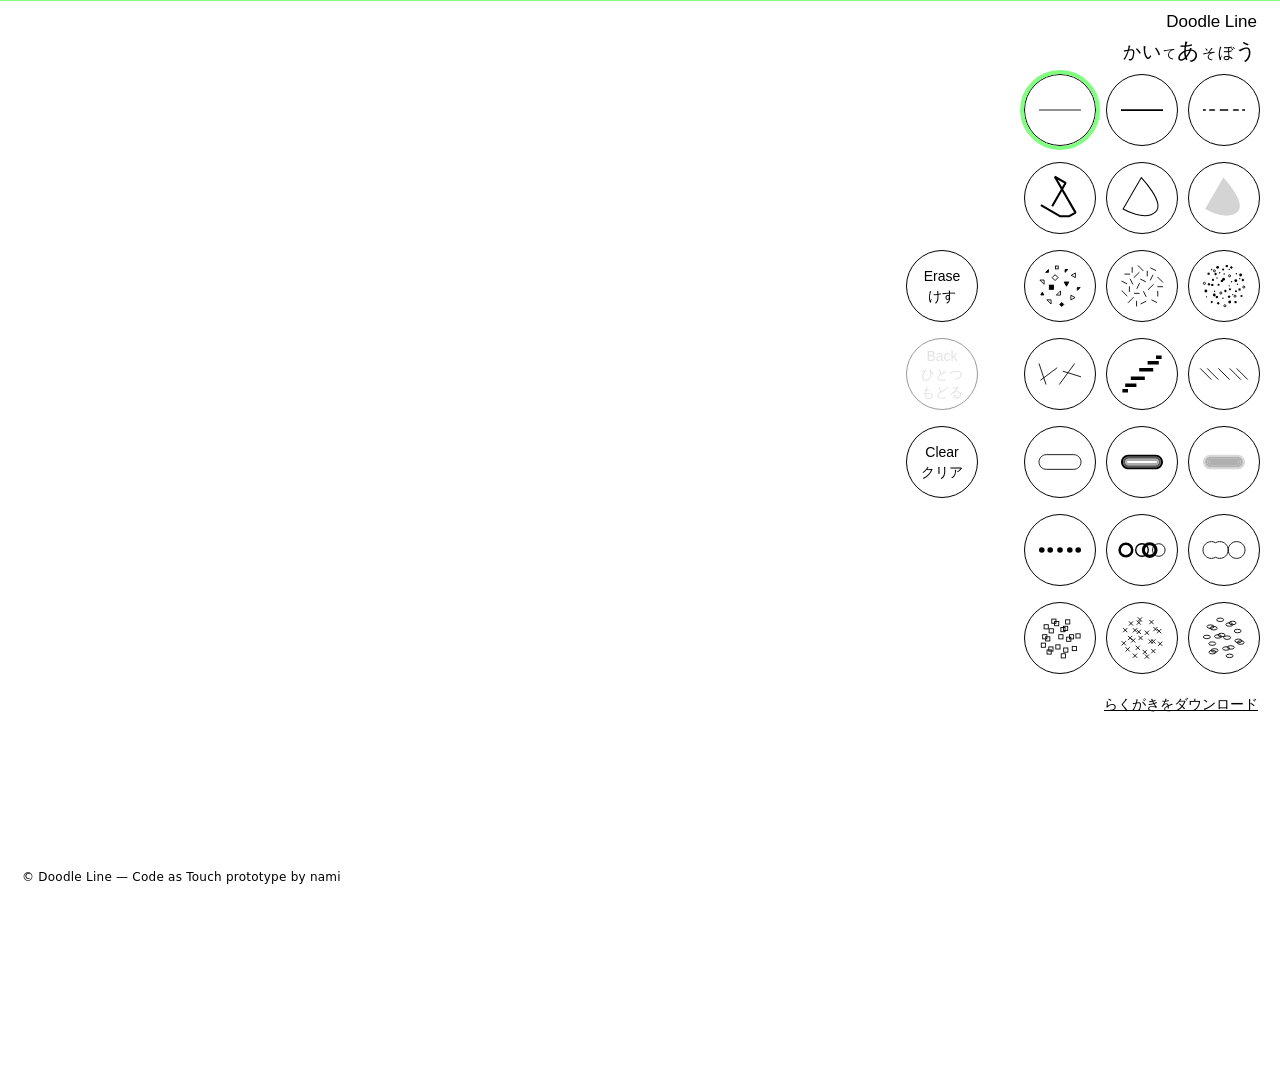
==== commit fe3e8ef2: "Add files via upload" ====
--- a/index.html
+++ b/index.html
@@ -1696,7 +1696,7 @@
 });
 </script>
 
-<style id="rootfix-eraser-cyan-251104p3">
+<style id="rootfix-eraser-cyan-251104p5">
 #eraserBtn.active,
 #eraserBtn[aria-pressed="true"]{
   background-color:#C0FFFF !important;
@@ -1706,64 +1706,29 @@
 }
 </style>
 
-<script id="rootfix-phase3-ssot-251104">
+<script id="rootfix-phase4-common-251104p5">
 (function(){
   function onReady(fn){
     if(document.readyState==='loading'){ document.addEventListener('DOMContentLoaded', fn, {once:true}); }
     else { fn(); }
   }
-  // SSOT mapping & modes
-  var SSOT = {
-    seatToBrush: {
-      'A1': 'brush.basicThin',
-      'A2': 'brush.basicJitter2',
-      'A3': 'brush.dashA3',
-      'B4': 'brush.facetA3',
-      'B5': 'brush.straightE13',
-      'B6': 'brush.fillGrayB6',
-      'C7': 'brush.debrisF17',
-      'C8': 'brush.sprinklesF18',
-      'C9': 'brush.sprayBlackF16',
-      'D10': 'brush.randSegG21',
-      'D11': 'brush.flatD10',
-      'D12': 'brush.hatchD10min',
-      'E13': 'brush.bandRim',
-      'E14': 'brush.band@E14',
-      'E15': 'brush.bandCenter',
-      'F16': 'brush.redDotsC7',
-      'F17': 'brush.circlesVarC8',
-      'F18': 'brush.bigDotsC9',
-      'G19': 'brush.snowSquaresC9',
-      'G20': 'brush.crossScatterG20',
-      'G21': 'brush.ellipsesG21'
-    },
-    renderMode: { 'brush.ellipsesG21': 'immediate' }
-  };
-  if (Object.freeze){
-    try{ SSOT.seatToBrush = Object.freeze(SSOT.seatToBrush); }catch(_){}
-    try{ SSOT.renderMode = Object.freeze(SSOT.renderMode); }catch(_){}
-  }
-  window.__DL_SSOT__ = SSOT;
-
+  // Mapping for D10/G20/G21 and ellipses brush ensure
   onReady(function(){
-    // Apply SSOT maps
     if (window.seatToBrush){
-      var map = {}; for (var k in SSOT.seatToBrush){ map[k] = SSOT.seatToBrush[k]; }
-      window.seatToBrush = map;
-      if (Object.freeze){ try{ window.seatToBrush = Object.freeze(window.seatToBrush); }catch(_){ } }
-    }
-    if (window.RENDER_MODE){
-      for (var m in SSOT.renderMode){ window.RENDER_MODE[m] = SSOT.renderMode[m]; }
-    }
-    // Ensure ellipses brush exists
+      if (!window.seatToBrush['D10']) window.seatToBrush['D10'] = 'brush.randSegG21';
+      window.seatToBrush['G20'] = 'brush.crossScatterG20';
+      if (!window.seatToBrush['G21']) window.seatToBrush['G21'] = 'brush.ellipsesG21';
+    }
     if (window.BRUSHES && !window.BRUSHES['brush.ellipsesG21']){
       window.BRUSHES['brush.ellipsesG21'] = {
         params: { color:'#000', width:{min:1,max:1}, spacingPx:1, ellip:{ rx:8, ry:4, spread:48, minGap:14 } }
       };
     }
+    if (window.RENDER_MODE && !window.RENDER_MODE['brush.ellipsesG21']){
+      window.RENDER_MODE['brush.ellipsesG21'] = 'immediate';
+    }
   });
-
-  // Thumbnails: data:URL only from THUMBS_SVG
+  // Thumbnails: only accept data: URLs from THUMBS_SVG or previous getter
   onReady(function(){
     var prev = window.getThumbForSeat;
     window.getThumbForSeat = function(seat){
@@ -1778,23 +1743,21 @@
       return null;
     };
   });
-
-  // Idempotent UI init (call once if needed)
+  // Idempotent init: build thumbs once if missing, then position side buttons.
   onReady(function(){
     var grid = document.getElementById('thumbgrid');
     if (grid && !grid.querySelector('.thumb') && typeof window.buildThumbs==='function'){
-      try{ window.buildThumbs(); }catch(_){}
+      try { window.buildThumbs(); } catch(_){}
     }
     if (typeof window.positionSideButtons==='function'){
-      try{ window.positionSideButtons(); }catch(_){}
+      try { window.positionSideButtons(); } catch(_){}
     }
   });
-
-  // Resize preserve: capture on first resize; restore after settle; NO scaling
+  // Resize preserve: debounced, no scaling, top-left anchor
   (function(){
     var snap = null;
     var timer = 0;
-    function captureSnapshot(){
+    function cap(){
       var c = document.getElementById('c');
       if(!c || !c.getContext) return null;
       var off = document.createElement('canvas');
@@ -1804,7 +1767,7 @@
       g.drawImage(c, 0, 0);
       return off;
     }
-    function restoreSnapshot(){
+    function restore(){
       if(!snap) return;
       var c = document.getElementById('c');
       if(!c || !c.getContext) return;
@@ -1812,31 +1775,65 @@
       g.save();
       g.setTransform(1,0,0,1,0,0);
       g.clearRect(0,0,c.width,c.height);
-      g.drawImage(snap, 0, 0); // 1:1, top-left anchor
+      g.drawImage(snap, 0, 0);
       g.restore();
       snap = null;
     }
     function finalize(){
       if (window.requestAnimationFrame){
-        window.requestAnimationFrame(function(){ window.requestAnimationFrame(restoreSnapshot); });
+        window.requestAnimationFrame(function(){ window.requestAnimationFrame(restore); });
       } else {
-        setTimeout(restoreSnapshot, 0);
+        setTimeout(restore, 0);
       }
     }
     function onResize(){
-      if (!snap) snap = captureSnapshot();
+      if (!snap) snap = cap();
       if (timer) clearTimeout(timer);
       timer = setTimeout(finalize, 180);
     }
     window.addEventListener('resize', onResize, false);
   })();
-
-  // Console self-check
+})();
+</script>
+
+<script id="rootfix-phase5-live-policy-251104">
+(function(){
+  function onReady(fn){
+    if(document.readyState==='loading'){ document.addEventListener('DOMContentLoaded', fn, {once:true}); }
+    else { fn(); }
+  }
+  function qp(name){
+    var q = window.location.search || "";
+    var m = new RegExp('[?&]'+name+'=([^&]+)').exec(q);
+    return m ? decodeURIComponent(m[1].replace(/\+/g,' ')) : null;
+  }
+  function kindOf(v){
+    var s = ''+v;
+    if (s === 'finishOnly') return 'finishOnly';
+    if (s.indexOf('live') === 0) return 'live';
+    return 'immediate';
+  }
   onReady(function(){
-    if (window.console && window.seatOrder && window.seatToBrush){
-      var missing=[], i; for(i=0;i<window.seatOrder.length;i++){ var s=window.seatOrder[i]; if(!window.seatToBrush[s]) missing.push(s); }
-      if (missing.length){ console.warn('[phase3-ssot] missing seat mapping:', missing); }
-      else { console.info('[phase3-ssot] SSOT applied'); }
+    var p = qp('live'); // 'on'|'off'|null
+    var LIVE_ALLOWED = (p === 'off') ? false : true; // default ON
+    // Normalize & apply effective modes
+    if (window.RENDER_MODE){
+      var degraded = [];
+      for (var k in RENDER_MODE){
+        if (!RENDER_MODE.hasOwnProperty(k)) continue;
+        var kind = kindOf(RENDER_MODE[k]);
+        if (kind === 'live' && !LIVE_ALLOWED){
+          RENDER_MODE[k] = 'immediate';
+          degraded.push(k);
+        }
+      }
+      window.__LIVE_POLICY__ = { allowed: LIVE_ALLOWED, degraded: degraded };
+      if (window.console && console.info){
+        console.info('[phase5] live policy = %s (use ?live=off to disable)', LIVE_ALLOWED ? 'ON' : 'OFF');
+        if (!LIVE_ALLOWED && degraded.length && console.warn){
+          console.warn('[phase5] live→immediate degrade:', degraded);
+        }
+      }
     }
   });
 })();
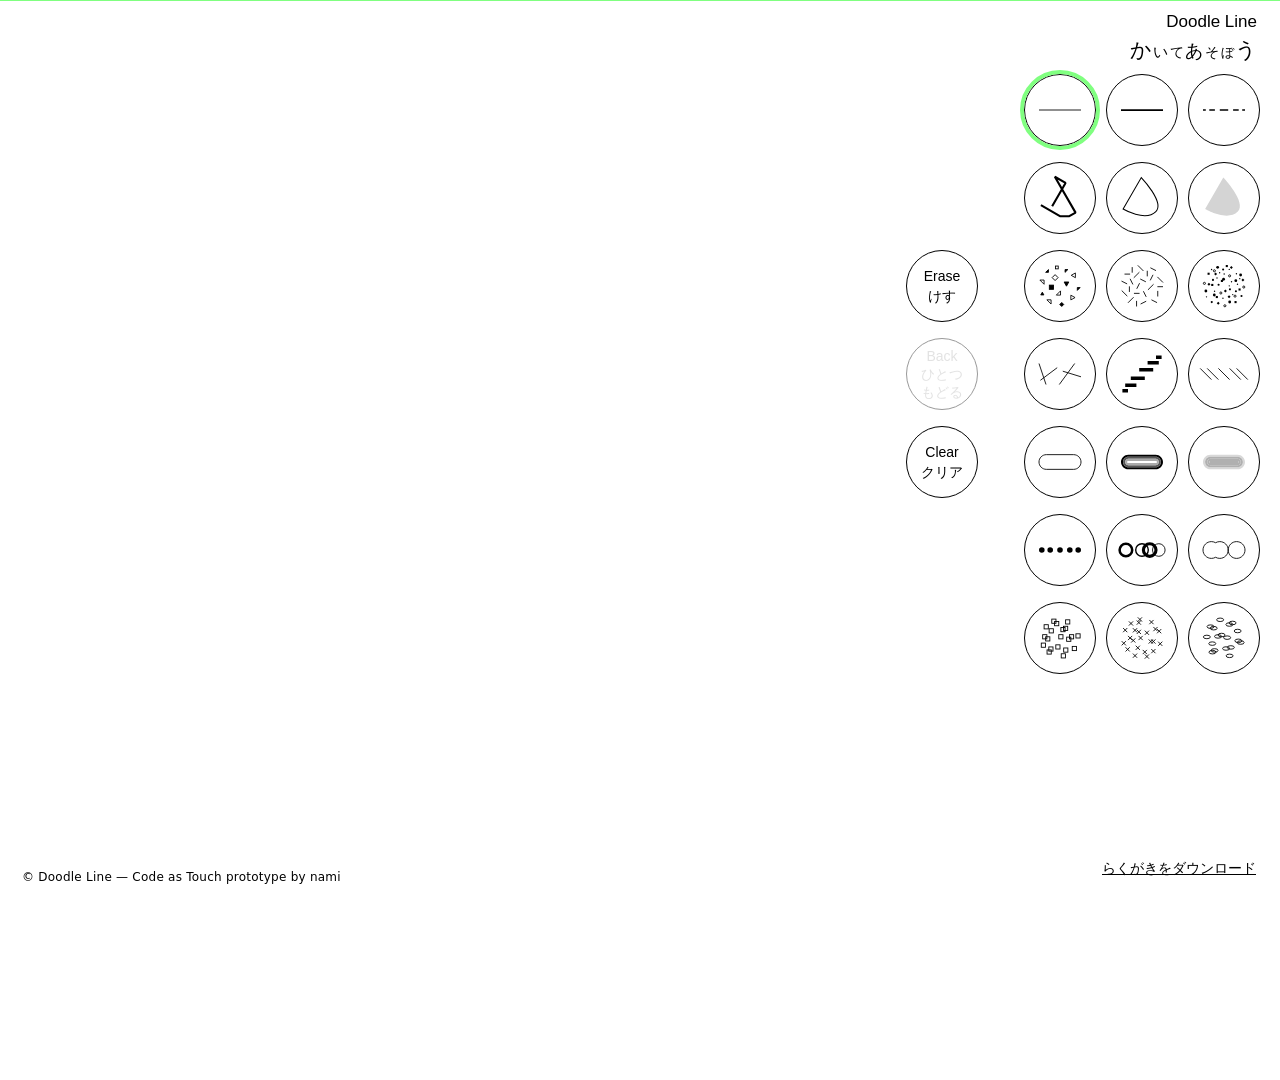
==== commit 8cf8f223: "Add files via upload" ====
--- a/index.html
+++ b/index.html
@@ -39,13 +39,232 @@
     .pill{position:fixed;right:23px;top:12px;font:400 17px "Yu Gothic UI","Yu Gothic","Meiryo",sans-serif}
     .tagline{position:fixed;right:22px;top:36px;font-weight:400;letter-spacing:.04em;color:#000}
     .tagline span{display:inline-block;margin-left:1px}
-    .tagline .wig{animation:none}
+    
     body{min-height:calc(100vh + 180px);}
     
     .save-link{  position:absolute; background:none; border:0; padding:0; margin:0; font:400 14px "Yu Gothic UI","Yu Gothic","Meiryo",sans-serif; color:#000; text-decoration:underline; cursor:pointer; z-index:905; right:24px; z-index:910; top:704px; bottom:auto; }
 
     .microfoot{position:fixed; left:22px; right:auto; top:auto; bottom:16px; text-align:left; z-index:1001; font-size:12px; letter-spacing:.02em; color:#000; pointer-events:none;}
   </style>
+
+<style id="eraser-cyan-251105n">
+#eraserBtn.active,
+#eraserBtn[aria-pressed="true"]{
+  background-color:#C0FFFF !important;
+  border:1px solid #000 !important;
+  color:#000 !important;
+  -webkit-text-fill-color:#000;
+}
+/* Save-link fixed placement (定位置) */
+.save-link{ position:fixed !important; right:22px !important; top:712px !important; bottom:auto !important; z-index:1002 !important; }
+
+/* Tagline CSS variables */
+:root{
+  --tg1:16px; --tg2:16px; --tg3:16px; --tg4:16px; --tg5:16px; --tg6:16px; --tg7:16px;
+}
+#tagline span.t1{ font-size: var(--tg1); }
+#tagline span.t2{ font-size: var(--tg2); }
+#tagline span.t3{ font-size: var(--tg3); }
+#tagline span.t4{ font-size: var(--tg4); }
+#tagline span.t5{ font-size: var(--tg5); }
+#tagline span.t6{ font-size: var(--tg6); }
+#tagline span.t7{ font-size: var(--tg7); }
+</style>
+
+
+<style id="save-link-fixed-251105o">
+/* Fix: keep the download link at a stable bottom-right position regardless of layout scripts */
+#saveLink.save-link{
+  position: fixed !important;
+  right: 24px !important;
+  bottom: 22px !important;
+  top: auto !important;
+  left: auto !important;
+  z-index: 999 !important;
+  pointer-events: auto !important;
+}
+</style>
+
+
+
+<style id="save-under-grid-251105q">
+#thumbgrid .save-link-row{ text-align: right; margin-top: 10px; }
+#thumbgrid .save-link-row a#saveLink.save-link{
+  position: static !important;
+  inset: auto !important;
+  right: auto !important; left: auto !important; top: auto !important; bottom: auto !important;
+  display: inline-block;
+  margin: 0; padding: 0;
+  background: transparent !important;
+  border: none !important;
+  width: auto !important;
+  box-shadow: none !important;
+}
+</style>
+
+
+<style id="thumbs-visible-enforce-251108f">
+  #thumbbar{ display:block !important; visibility:visible !important; opacity:1 !important; }
+  #thumbgrid{ display:grid !important; visibility:visible !important; opacity:1 !important; }
+  #thumbgrid .thumb{ display:block !important; visibility:visible !important; }
+</style>
+
+
+<script id="thumbs-ensure-251108f">
+(function(){
+  'use strict';
+  function ensureThumbs(){
+    try{
+      var tb = document.getElementById('thumbbar');
+      var grid = document.getElementById('thumbgrid');
+      if(tb){ tb.style.display='block'; tb.style.visibility='visible'; tb.style.opacity='1'; }
+      if(grid){ grid.style.display='grid'; grid.style.visibility='visible'; grid.style.opacity='1'; }
+
+      var need = (window.seatOrder && window.seatOrder.length) || 21;
+
+      function fallbackBuild(){
+        if(!grid) return;
+        var so = (window.seatOrder && window.seatOrder.slice()) || ["A1","A2","A3","B4","B5","B6","C7","C8","C9","D10","D11","D12","E13","E14","E15","F16","F17","F18","G19","G20","G21"];
+        grid.innerHTML='';
+        for(var i=0;i<so.length;i++){
+          var seat=so[i];
+          var btn=document.createElement('button');
+          btn.className='thumb'; btn.type='button';
+          btn.dataset.seat=seat; btn.dataset.index=String(i);
+          var src=(window.THUMBS_SVG && window.THUMBS_SVG[seat])||'';
+          if(src){ btn.style.backgroundImage='url('+src+')'; }
+          (function(index){ 
+            btn.addEventListener('pointerdown', function(ev){ if(ev) ev.preventDefault(); if(window.setActiveSeat) window.setActiveSeat(index); }, {passive:false});
+            btn.addEventListener('click', function(ev){ if(ev) ev.preventDefault(); if(window.setActiveSeat) window.setActiveSeat(index); }, {passive:false});
+          })(i);
+          grid.appendChild(btn);
+        }
+        if(window.setActiveSeat) try{ window.setActiveSeat(0); }catch(_){}
+      }
+
+      function build(){
+        if(typeof window.buildThumbs === 'function'){ window.buildThumbs(); }
+        else { fallbackBuild(); }
+      }
+
+      if(grid && (!grid.children || grid.children.length < need)){
+        build();
+      }
+
+      // Short retries to withstand late script loads
+      var tries=0;
+      (function retry(){
+        tries++;
+        if(!grid){ return; }
+        var needNow = (window.seatOrder && window.seatOrder.length) || 21;
+        if(grid.children && grid.children.length >= needNow){ return; }
+        build();
+        if(tries<12) setTimeout(retry, 40);
+      })();
+    }catch(e){ /* silent */ }
+  }
+
+  if(document.readyState!=='loading') ensureThumbs();
+  else document.addEventListener('DOMContentLoaded', ensureThumbs, {once:true});
+})();
+</script>
+
+
+<style id="save-link-fixed-clean-251108m">
+#saveLink.save-link, .save-link {
+  position: fixed !important;
+  right: 24px !important;
+  bottom: 22px !important;
+  top: auto !important;
+  left: auto !important;
+}
+</style>
+
+
+<script id="OnceGuard-251108m">
+(function(){
+  try{
+    if(window.__ONCE_GUARD_INSTALLED__) return;
+    window.__ONCE_GUARD_INSTALLED__ = true;
+    var seen = new WeakSet();
+    var orig = window.addEventListener;
+    window.addEventListener = function(type, listener, opts){
+      if(type==='resize' && typeof listener==='function'){
+        if(seen.has(listener)) return;
+        seen.add(listener);
+      }
+      return orig.call(this, type, listener, opts);
+    };
+  }catch(e){}
+})();
+</script>
+
+
+<style id="thumbs-visible-enforce-251108m">
+#thumbbar{ display:block !important; visibility:visible !important; opacity:1 !important; }
+#thumbgrid{ display:grid !important; visibility:visible !important; opacity:1 !important; }
+#thumbgrid .thumb{ display:block !important; visibility:visible !important; }
+</style>
+
+
+<script id="thumbs-ensure-251108m">
+(function(){
+  'use strict';
+  function ensureThumbs(){
+    try{
+      var tb=document.getElementById('thumbbar');
+      var grid=document.getElementById('thumbgrid');
+      if(tb){ tb.style.display='block'; tb.style.visibility='visible'; tb.style.opacity='1'; }
+      if(grid){ grid.style.display='grid'; grid.style.visibility='visible'; grid.style.opacity='1'; }
+
+      var need = (window.seatOrder && window.seatOrder.length) || 21;
+
+      function fallbackBuild(){
+        if(!grid) return;
+        var so=(window.seatOrder && window.seatOrder.slice())||["A1","A2","A3","B4","B5","B6","C7","C8","C9","D10","D11","D12","E13","E14","E15","F16","F17","F18","G19","G20","G21"];
+        grid.innerHTML='';
+        for(var i=0;i<so.length;i++){
+          var seat=so[i];
+          var btn=document.createElement('button');
+          btn.className='thumb'; btn.type='button';
+          btn.dataset.seat=seat; btn.dataset.index=String(i);
+          var src=(window.THUMBS_SVG && window.THUMBS_SVG[seat])||'';
+          if(src){ btn.style.backgroundImage='url('+src+')'; }
+          (function(index){
+            btn.addEventListener('pointerdown', function(ev){ if(ev) ev.preventDefault(); if(window.setActiveSeat) window.setActiveSeat(index); }, {passive:false});
+            btn.addEventListener('click', function(ev){ if(ev) ev.preventDefault(); if(window.setActiveSeat) window.setActiveSeat(index); }, {passive:false});
+          })(i);
+          grid.appendChild(btn);
+        }
+        if(window.setActiveSeat) try{ window.setActiveSeat(0); }catch(_){}
+      }
+
+      function build(){
+        if(typeof window.buildThumbs === 'function'){ window.buildThumbs(); }
+        else { fallbackBuild(); }
+      }
+
+      if(grid && (!grid.children || grid.children.length < need)){
+        build();
+      }
+
+      var tries=0;
+      (function retry(){
+        tries++;
+        if(!grid) return;
+        var needNow=(window.seatOrder && window.seatOrder.length) || 21;
+        if(grid.children && grid.children.length >= needNow){ return; }
+        build();
+        if(tries<12) setTimeout(retry, 40);
+      })();
+    }catch(e){}
+  }
+  if(document.readyState!=='loading') ensureThumbs();
+  else document.addEventListener('DOMContentLoaded', ensureThumbs, {once:true});
+})();
+</script>
+
+
 </head>
 <body>
   <div id="wrap">
@@ -62,7 +281,7 @@
     <button id="saveLink" class="save-link" type="button" aria-label="らくがきをダウンロード">らくがきをダウンロード</button>
 
     <div class="pill" aria-hidden="true">Doodle Line</div>
-    <div class="tagline" id="tagline" aria-label="かいてあそぼう"><span>か</span><span>い</span><span>て</span><span class="wig">あ</span><span>そ</span><span>ぼ</span><span>う</span></div>
+    <div class="tagline" id="tagline" aria-label="かいてあそぼう"><span>か</span><span>い</span><span>て</span><span >あ</span><span>そ</span><span>ぼ</span><span>う</span></div>
     <div class="toprule" aria-hidden="true"></div>
   </div>
   <footer class="microfoot" id="microfoot">© Doodle Line — Code as Touch prototype by nami</footer>
@@ -248,15 +467,15 @@
     // 消しゴム
     let __eraserActive=false;
     function setEraserActive(v){
-  __eraserActive = !!v;
+  try { __eraserActive = !!v; } catch(e){ window.__eraserActive = !!v; }
   var b = document.getElementById('eraserBtn');
   if (b){
     if (b.classList) b.classList.toggle('active', __eraserActive);
     var on = __eraserActive;
     var want = on ? 'true' : 'false';
     if (b.getAttribute('aria-pressed') !== want) b.setAttribute('aria-pressed', want);
-    var html = on ? '<span>Doodle<br>かく</span>' : '<span>Erase<br>けす</span>';
-    if (b.innerHTML !== html) b.innerHTML = html;
+    var htmlLbl = on ? '<span>Doodle<br>かく</span>' : '<span>Erase<br>けす</span>';
+    if (b.innerHTML !== htmlLbl) b.innerHTML = htmlLbl;
   }
 }
     function eraseSegment(a,b){
@@ -1696,147 +1915,210 @@
 });
 </script>
 
-<style id="rootfix-eraser-cyan-251104p5">
-#eraserBtn.active,
-#eraserBtn[aria-pressed="true"]{
-  background-color:#C0FFFF !important;
-  border:1px solid #000 !important;
-  color:#000 !important;
-  -webkit-text-fill-color:#000;
-}
-</style>
-
-<script id="rootfix-phase4-common-251104p5">
+<script id="tagline-controller-251105n">
 (function(){
-  function onReady(fn){
-    if(document.readyState==='loading'){ document.addEventListener('DOMContentLoaded', fn, {once:true}); }
-    else { fn(); }
+  'use strict';
+  function onReady(fn){ if(document.readyState==='loading'){ document.addEventListener('DOMContentLoaded', fn, {once:true}); } else { fn(); } }
+  function randInt(min,max){ return Math.floor(min + Math.random()*(max-min+1)); }
+  function updateTaglineSizes(reason){
+    var tg=document.getElementById('tagline'); if(!tg) return;
+    var spans=tg.querySelectorAll('span'); var i,n=Math.min(7,spans.length);
+    for(i=0;i<n;i++){ var cls='t'+(i+1); if(!spans[i].classList.contains(cls)) spans[i].classList.add(cls); }
+    var root=document.documentElement;
+    for(i=1;i<=n;i++){ var px=randInt(12,18); root.style.setProperty('--tg'+i, px+'px'); }
+    if (location.search.indexOf('tagdebug=1')>=0 && window.console){
+      var sizes=[]; for(i=1;i<=n;i++){ sizes.push(getComputedStyle(spans[i-1]).fontSize); }
+      console.info('[tagline] %s -> %o', reason||'update', sizes);
+    }
   }
-  // Mapping for D10/G20/G21 and ellipses brush ensure
   onReady(function(){
-    if (window.seatToBrush){
-      if (!window.seatToBrush['D10']) window.seatToBrush['D10'] = 'brush.randSegG21';
-      window.seatToBrush['G20'] = 'brush.crossScatterG20';
-      if (!window.seatToBrush['G21']) window.seatToBrush['G21'] = 'brush.ellipsesG21';
-    }
-    if (window.BRUSHES && !window.BRUSHES['brush.ellipsesG21']){
-      window.BRUSHES['brush.ellipsesG21'] = {
-        params: { color:'#000', width:{min:1,max:1}, spacingPx:1, ellip:{ rx:8, ry:4, spread:48, minGap:14 } }
-      };
-    }
-    if (window.RENDER_MODE && !window.RENDER_MODE['brush.ellipsesG21']){
-      window.RENDER_MODE['brush.ellipsesG21'] = 'immediate';
-    }
+    updateTaglineSizes('init');
+    var c=document.getElementById('c');
+    if(c){
+      c.addEventListener('pointerup', function(){ updateTaglineSizes('stroke'); }, false);
+      c.addEventListener('mouseup', function(){ updateTaglineSizes('stroke'); }, false);
+      c.addEventListener('touchend', function(){ updateTaglineSizes('stroke'); }, false);
+    }
+    var grid=document.getElementById('thumbgrid');
+    if(grid){
+      grid.addEventListener('click', function(e){
+        var t=e.target, hit=false;
+        if (t && t.classList && t.classList.contains('thumb')) hit=true;
+        else if (t && t.closest && t.closest('.thumb')) hit=true;
+        if (hit){ try{ setEraserActive(false); }catch(_){ window.__eraserActive=false; } updateTaglineSizes('seat'); }
+      }, false);
+    }
+    var eb=document.getElementById('eraserBtn');
+    if(eb){ eb.addEventListener('click', function(){ setTimeout(function(){ updateTaglineSizes('eraser'); },0); }, false); }
+    var cb=document.getElementById('clearBtn');
+    if(cb){ cb.addEventListener('click', function(){ updateTaglineSizes('clear'); }, false); }
+    var sb=document.getElementById('saveBtn')||document.getElementById('saveLink');
+    if(sb){ sb.addEventListener('click', function(){ updateTaglineSizes('save'); }, false); }
   });
-  // Thumbnails: only accept data: URLs from THUMBS_SVG or previous getter
+})();
+</script>
+
+<script id="resize-preserve-251105n">
+(function(){
+  var snap=null, timer=0;
+  function canvas(){ return document.getElementById('c'); }
+  function cap(){ var c=canvas(); if(!c||!c.getContext) return null; var off=document.createElement('canvas'); off.width=c.width; off.height=c.height; var g=off.getContext('2d'); g.setTransform(1,0,0,1,0,0); g.drawImage(c,0,0); return off; }
+  function qp(name){ var q=window.location.search||''; var m=new RegExp('[?&]'+name+'=([^&]+)').exec(q); return m?decodeURIComponent(m[1].replace(/\+/g,' ')):null; }
+  function restore(){ if(!snap) return; var c=canvas(); if(!c||!c.getContext) return; var g=c.getContext('2d'); g.save(); g.setTransform(1,0,0,1,0,0); var ax=0, ay=0; if(qp('anchor')==='center'){ ax=Math.round((c.width-snap.width)/2); ay=Math.round((c.height-snap.height)/2); } g.clearRect(0,0,c.width,c.height); g.drawImage(snap,ax,ay); g.restore(); snap=null; }
+  function fin(){ if(window.requestAnimationFrame){ requestAnimationFrame(function(){ requestAnimationFrame(restore); }); } else { setTimeout(restore,0); } }
+  function onResize(){ if(!snap) snap=cap(); if(timer) clearTimeout(timer); timer=setTimeout(fin,180); }
+  window.addEventListener('resize', onResize, false);
+})();
+</script>
+
+<script id="rootfix-seat-brush-mode-251105n">
+(function(){
+  function onReady(fn){ if(document.readyState==='loading'){ document.addEventListener('DOMContentLoaded', fn, {once:true}); } else { fn(); } }
+  function baseOf(id){ if(!id) return id; var s=String(id); var i=s.indexOf('@'); return (i>=0)?s.slice(0,i):s; }
   onReady(function(){
-    var prev = window.getThumbForSeat;
-    window.getThumbForSeat = function(seat){
-      if (window.THUMBS_SVG && typeof window.THUMBS_SVG[seat] === 'string'){
-        var v = window.THUMBS_SVG[seat];
-        if (/^data:/.test(v)) return v;
-      }
-      if (typeof prev === 'function'){
-        var val = prev(seat);
-        if (typeof val === 'string' && /^data:/.test(val)) return val;
-      }
-      return null;
-    };
+    try{
+      // Registry unification
+      var REG = (typeof BRUSHES!=='undefined' && BRUSHES) ? BRUSHES : (window.BRUSHES || (window.BRUSHES = {}));
+      var MOD = (typeof RENDER_MODE!=='undefined' && RENDER_MODE) ? RENDER_MODE : (window.RENDER_MODE || (window.RENDER_MODE = {}));
+
+      // Ensure known brushes
+      if (!REG['brush.ellipsesG21']) REG['brush.ellipsesG21']={ params:{ color:'#000', width:{min:1,max:1}, spacingPx:1, ellip:{ rx:8, ry:4, spread:48, minGap:14 } } };
+      if (!REG['brush.hatchD10min']) REG['brush.hatchD10min']={ params:{ color:'#000', width:{min:1,max:1}, spacingPx:1, hatch:{ gap:6, jitter:0.6 } } };
+
+      // Normalize modes
+      MOD['brush.fillGrayB6']='finishOnly';
+      MOD['brush.hatchD10min']='immediate';
+      for (var k in MOD){ if(!MOD.hasOwnProperty(k)) continue; var v=MOD[k]; if (typeof v==='string' && v.indexOf('data:')===0){ MOD[k]='immediate'; } }
+
+      // Supplement by existing maps
+      var map=(typeof seatToBrush!=='undefined')?seatToBrush:((typeof FIXED_SEAT_TO_BRUSH!=='undefined')?FIXED_SEAT_TO_BRUSH:null);
+      var added=[]; if (map){ for (var s in map){ if(!map.hasOwnProperty(s)) continue; var b=baseOf(map[s]); if(b && !MOD[b]){ MOD[b]='immediate'; added.push(b);} } }
+      if (window.console&&console.info) console.info('[modes-supplement] ensured modes for', added);
+
+      // Critical seats
+      if (typeof seatToBrush==='undefined') window.seatToBrush={};
+      seatToBrush['D10']='brush.randSegG21'; seatToBrush['D12']='brush.hatchD10min'; seatToBrush['G20']='brush.crossScatterG20'; seatToBrush['G21']='brush.ellipsesG21';
+      if (typeof FIXED_SEAT_TO_BRUSH==='undefined') window.FIXED_SEAT_TO_BRUSH={};
+      for (var s2 in seatToBrush){ if(seatToBrush.hasOwnProperty(s2)) FIXED_SEAT_TO_BRUSH[s2]=seatToBrush[s2]; }
+      if (window.console&&console.info) console.info('[rootfix] seats & modes normalized (D10/D12/G20/G21)');
+
+      // Post-supplement after sync
+      var bases={}, s3; for (s3 in seatToBrush){ if(seatToBrush.hasOwnProperty(s3)) bases[baseOf(seatToBrush[s3])] = 1; }
+      var addedModes2=[], addedBrushes2=[];
+      for (var b in bases){ if(!bases.hasOwnProperty(b)) continue; if(!MOD[b]){ MOD[b]='immediate'; addedModes2.push(b);} if(!REG[b]){ REG[b]={ params:{ color:'#000', width:{min:1,max:1}, spacingPx:1 } }; addedBrushes2.push(b);} }
+      if (window.console&&console.info) console.info('[post-supplement] added modes for', addedModes2);
+      if (window.console&&console.info) console.info('[post-supplement] ensured brushes for', addedBrushes2);
+
+      // Self-check
+      var missing=[], missingMode=[];
+      for (var s4 in seatToBrush){
+        if(!seatToBrush.hasOwnProperty(s4)) continue; var bb=baseOf(seatToBrush[s4]);
+        if (!(REG && REG[bb])) missing.push(bb);
+        if (!(MOD && MOD[bb])) missingMode.push(bb);
+      }
+      if (window.console){
+        if (missing.length) console.warn('[rootfix] missing BRUSHES:', Array.from(new Set(missing)));
+        if (missingMode.length) console.warn('[rootfix] missing RENDER_MODE:', Array.from(new Set(missingMode)));
+      }
+
+      // Save-link: enforce fixed placement (CSSだけで十分だが念のため)
+      var el = document.getElementById('saveLink') || document.querySelector('.save-link');
+      if(el){ el.style.position='fixed'; el.style.right='22px'; el.style.top='712px'; el.style.bottom='auto'; el.style.zIndex='1002'; }
+
+    }catch(e){ if(window.console&&console.warn) console.warn('[rootfix] failed', e); }
   });
-  // Idempotent init: build thumbs once if missing, then position side buttons.
+})();
+</script>
+
+
+
+<script id="save-move-under-G-251105q">
+(function(){
+  function onReady(fn){ if(document.readyState==='loading'){ document.addEventListener('DOMContentLoaded', fn, {once:true}); } else { fn(); } }
   onReady(function(){
     var grid = document.getElementById('thumbgrid');
-    if (grid && !grid.querySelector('.thumb') && typeof window.buildThumbs==='function'){
-      try { window.buildThumbs(); } catch(_){}
-    }
-    if (typeof window.positionSideButtons==='function'){
-      try { window.positionSideButtons(); } catch(_){}
-    }
+    if (!grid) return;
+    var link = document.getElementById('saveLink') || document.getElementById('saveBtn');
+    if (!link) return;
+    var row = document.createElement('div');
+    row.className = 'save-link-row';
+    row.appendChild(link);
+    grid.appendChild(row);
   });
-  // Resize preserve: debounced, no scaling, top-left anchor
+})();
+</script>
+
+
+<script id="detailup_251108j">
+(function(){
+  'use strict';
+  // D1: crisp 1px snaps
+  try{
+    var P = CanvasRenderingContext2D && CanvasRenderingContext2D.prototype;
+    if(P && !P.__d1_snapping__){
+      var _mv = P.moveTo, _ln = P.lineTo;
+      function snap(v){ return Math.round(v) + 0.5; }
+      function shouldSnap(ctx){ try{ var w=ctx.lineWidth||1; return w<=1.5; }catch(e){ return false; } }
+      P.moveTo = function(x,y){ if(shouldSnap(this)){ x=snap(x); y=snap(y);} return _mv.call(this,x,y); };
+      P.lineTo = function(x,y){ if(shouldSnap(this)){ x=snap(x); y=snap(y);} return _ln.call(this,x,y); };
+      P.__d1_snapping__ = true;
+    }
+  }catch(_){}
+  // helper
+  function ready(fn){ if(document.readyState!=='loading') fn(); else document.addEventListener('DOMContentLoaded', fn, {once:true}); }
+  // D2: input feel
   (function(){
-    var snap = null;
-    var timer = 0;
-    function cap(){
-      var c = document.getElementById('c');
-      if(!c || !c.getContext) return null;
-      var off = document.createElement('canvas');
-      off.width = c.width; off.height = c.height;
-      var g = off.getContext('2d');
-      g.setTransform(1,0,0,1,0,0);
-      g.drawImage(c, 0, 0);
-      return off;
-    }
-    function restore(){
-      if(!snap) return;
-      var c = document.getElementById('c');
-      if(!c || !c.getContext) return;
-      var g = c.getContext('2d');
-      g.save();
-      g.setTransform(1,0,0,1,0,0);
-      g.clearRect(0,0,c.width,c.height);
-      g.drawImage(snap, 0, 0);
-      g.restore();
-      snap = null;
-    }
-    function finalize(){
-      if (window.requestAnimationFrame){
-        window.requestAnimationFrame(function(){ window.requestAnimationFrame(restore); });
-      } else {
-        setTimeout(restore, 0);
-      }
-    }
-    function onResize(){
-      if (!snap) snap = cap();
-      if (timer) clearTimeout(timer);
-      timer = setTimeout(finalize, 180);
-    }
-    window.addEventListener('resize', onResize, false);
+    var DEAD = 3;
+    var starts = new Map();
+    function onPD(ev){ if(!(ev && ev.target && ev.target.id==='c')) return; starts.set(ev.pointerId,{x:ev.clientX,y:ev.clientY,pass:false}); }
+    function onPM(ev){ if(!(ev && ev.target && ev.target.id==='c')) return;
+      var st = starts.get(ev.pointerId); if(!st) return; if(st.pass) return;
+      var dx=ev.clientX-st.x, dy=ev.clientY-st.y;
+      if((dx*dx+dy*dy) < DEAD*DEAD){ ev.stopImmediatePropagation(); ev.preventDefault(); }
+      else { st.pass = true; } }
+    function flushOverlay(){ try{ var ov=document.getElementById('ov'); if(!ov) return; var g=ov.getContext('2d'); if(!g) return; g.save(); g.setTransform(1,0,0,1,0,0); g.clearRect(0,0,ov.width,ov.height); g.restore(); }catch(_){ } }
+    function synthUP(){ try{ var c=document.getElementById('c'); if(!c) return; var e=new PointerEvent('pointerup',{bubbles:true,cancelable:true,pointerId:1}); c.dispatchEvent(e); }catch(_){ } }
+    function onPU(ev){ flushOverlay(); if(ev) starts.delete(ev.pointerId); }
+    function onCancelLike(){ synthUP(); flushOverlay(); }
+    ready(function(){
+      var c=document.getElementById('c'); if(!c) return;
+      c.addEventListener('pointerdown', onPD, true);
+      c.addEventListener('pointermove', onPM, true);
+      c.addEventListener('pointerup',   onPU, true);
+      c.addEventListener('pointerleave', onPU, true);
+      c.addEventListener('pointercancel', function(){ onCancelLike(); }, true);
+      document.addEventListener('visibilitychange', function(){ if(document.visibilityState==='hidden') onCancelLike(); }, {passive:true});
+      window.addEventListener('blur', onCancelLike, {passive:true});
+    });
+  })();
+  // D3: save naming collision-safe
+  (function(){
+    ready(function(){
+      var a=document.getElementById('saveLink'); if(!a) return;
+      function pad(n){ return ('0'+n).slice(-2); }
+      function onSave(ev){
+        try{
+          ev.preventDefault(); ev.stopImmediatePropagation();
+          var cvs=document.getElementById('c'); if(!cvs) return;
+          var out=document.createElement('canvas'); out.width=cvs.width; out.height=cvs.height;
+          var g=out.getContext('2d'); g.setTransform(1,0,0,1,0,0);
+          g.fillStyle='#fff'; g.fillRect(0,0,out.width,out.height); g.drawImage(cvs,0,0);
+          var url=out.toDataURL('image/png');
+          var now=new Date();
+          var ts=now.getFullYear().toString()+pad(now.getMonth()+1)+pad(now.getDate())+'_'+pad(now.getHours())+pad(now.getMinutes())+pad(now.getSeconds());
+          var dpr=Math.max(1,window.devicePixelRatio||1), w=Math.round(out.width/dpr), h=Math.round(out.height/dpr);
+          if(!window.__SAVE_SEQ) window.__SAVE_SEQ={}; var idx=window.__SAVE_SEQ[ts]|0; window.__SAVE_SEQ[ts]=idx+1;
+          var suffix = idx? ('_'+String.fromCharCode(96+idx+1)) : '';
+          var fname='doodle-line_'+ts+'_w'+w+'_h'+h+suffix+'.png';
+          var link=document.createElement('a'); link.download=fname; link.href=url; document.body.appendChild(link); link.click();
+          setTimeout(function(){ try{ document.body.removeChild(link);}catch(_){ } }, 120);
+        }catch(_){}
+      }
+      a.addEventListener('click', onSave, true);
+    });
   })();
 })();
 </script>
 
-<script id="rootfix-phase5-live-policy-251104">
-(function(){
-  function onReady(fn){
-    if(document.readyState==='loading'){ document.addEventListener('DOMContentLoaded', fn, {once:true}); }
-    else { fn(); }
-  }
-  function qp(name){
-    var q = window.location.search || "";
-    var m = new RegExp('[?&]'+name+'=([^&]+)').exec(q);
-    return m ? decodeURIComponent(m[1].replace(/\+/g,' ')) : null;
-  }
-  function kindOf(v){
-    var s = ''+v;
-    if (s === 'finishOnly') return 'finishOnly';
-    if (s.indexOf('live') === 0) return 'live';
-    return 'immediate';
-  }
-  onReady(function(){
-    var p = qp('live'); // 'on'|'off'|null
-    var LIVE_ALLOWED = (p === 'off') ? false : true; // default ON
-    // Normalize & apply effective modes
-    if (window.RENDER_MODE){
-      var degraded = [];
-      for (var k in RENDER_MODE){
-        if (!RENDER_MODE.hasOwnProperty(k)) continue;
-        var kind = kindOf(RENDER_MODE[k]);
-        if (kind === 'live' && !LIVE_ALLOWED){
-          RENDER_MODE[k] = 'immediate';
-          degraded.push(k);
-        }
-      }
-      window.__LIVE_POLICY__ = { allowed: LIVE_ALLOWED, degraded: degraded };
-      if (window.console && console.info){
-        console.info('[phase5] live policy = %s (use ?live=off to disable)', LIVE_ALLOWED ? 'ON' : 'OFF');
-        if (!LIVE_ALLOWED && degraded.length && console.warn){
-          console.warn('[phase5] live→immediate degrade:', degraded);
-        }
-      }
-    }
-  });
-})();
-</script>
 
 </body></html>
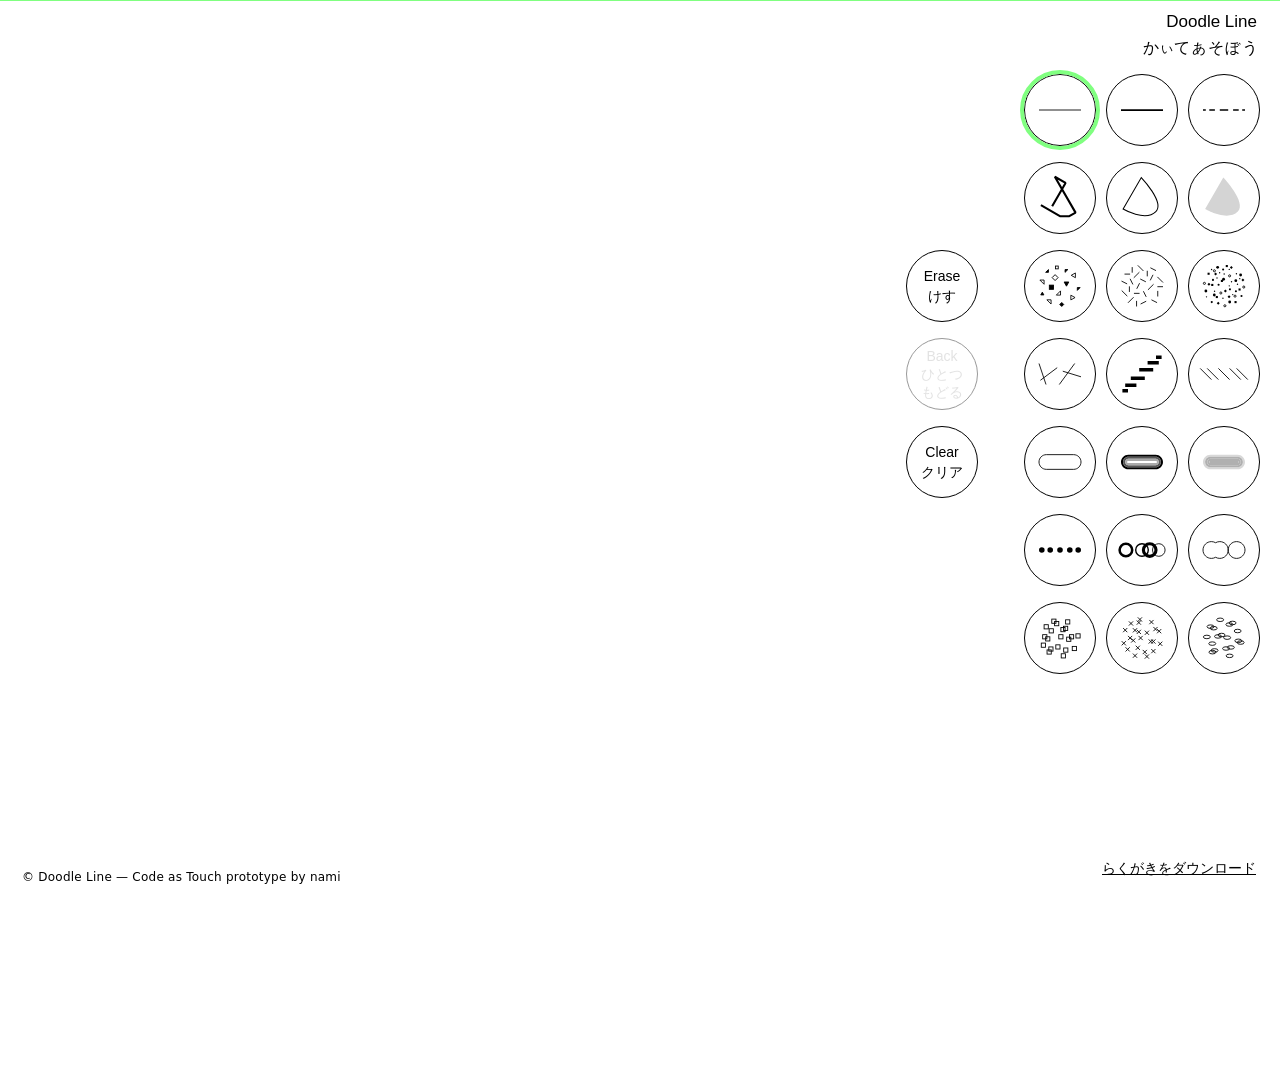
==== commit cec1d5b8: "Add files via upload" ====
--- a/index.html
+++ b/index.html
@@ -71,7 +71,6 @@
 #tagline span.t7{ font-size: var(--tg7); }
 </style>
 
-
 <style id="save-link-fixed-251105o">
 /* Fix: keep the download link at a stable bottom-right position regardless of layout scripts */
 #saveLink.save-link{
@@ -84,8 +83,6 @@
   pointer-events: auto !important;
 }
 </style>
-
-
 
 <style id="save-under-grid-251105q">
 #thumbgrid .save-link-row{ text-align: right; margin-top: 10px; }
@@ -102,168 +99,9 @@
 }
 </style>
 
-
-<style id="thumbs-visible-enforce-251108f">
-  #thumbbar{ display:block !important; visibility:visible !important; opacity:1 !important; }
-  #thumbgrid{ display:grid !important; visibility:visible !important; opacity:1 !important; }
-  #thumbgrid .thumb{ display:block !important; visibility:visible !important; }
+<style id="tagline-offset-251108ad">
+  #tagline { transform: translateY(2px); will-change: transform; }
 </style>
-
-
-<script id="thumbs-ensure-251108f">
-(function(){
-  'use strict';
-  function ensureThumbs(){
-    try{
-      var tb = document.getElementById('thumbbar');
-      var grid = document.getElementById('thumbgrid');
-      if(tb){ tb.style.display='block'; tb.style.visibility='visible'; tb.style.opacity='1'; }
-      if(grid){ grid.style.display='grid'; grid.style.visibility='visible'; grid.style.opacity='1'; }
-
-      var need = (window.seatOrder && window.seatOrder.length) || 21;
-
-      function fallbackBuild(){
-        if(!grid) return;
-        var so = (window.seatOrder && window.seatOrder.slice()) || ["A1","A2","A3","B4","B5","B6","C7","C8","C9","D10","D11","D12","E13","E14","E15","F16","F17","F18","G19","G20","G21"];
-        grid.innerHTML='';
-        for(var i=0;i<so.length;i++){
-          var seat=so[i];
-          var btn=document.createElement('button');
-          btn.className='thumb'; btn.type='button';
-          btn.dataset.seat=seat; btn.dataset.index=String(i);
-          var src=(window.THUMBS_SVG && window.THUMBS_SVG[seat])||'';
-          if(src){ btn.style.backgroundImage='url('+src+')'; }
-          (function(index){ 
-            btn.addEventListener('pointerdown', function(ev){ if(ev) ev.preventDefault(); if(window.setActiveSeat) window.setActiveSeat(index); }, {passive:false});
-            btn.addEventListener('click', function(ev){ if(ev) ev.preventDefault(); if(window.setActiveSeat) window.setActiveSeat(index); }, {passive:false});
-          })(i);
-          grid.appendChild(btn);
-        }
-        if(window.setActiveSeat) try{ window.setActiveSeat(0); }catch(_){}
-      }
-
-      function build(){
-        if(typeof window.buildThumbs === 'function'){ window.buildThumbs(); }
-        else { fallbackBuild(); }
-      }
-
-      if(grid && (!grid.children || grid.children.length < need)){
-        build();
-      }
-
-      // Short retries to withstand late script loads
-      var tries=0;
-      (function retry(){
-        tries++;
-        if(!grid){ return; }
-        var needNow = (window.seatOrder && window.seatOrder.length) || 21;
-        if(grid.children && grid.children.length >= needNow){ return; }
-        build();
-        if(tries<12) setTimeout(retry, 40);
-      })();
-    }catch(e){ /* silent */ }
-  }
-
-  if(document.readyState!=='loading') ensureThumbs();
-  else document.addEventListener('DOMContentLoaded', ensureThumbs, {once:true});
-})();
-</script>
-
-
-<style id="save-link-fixed-clean-251108m">
-#saveLink.save-link, .save-link {
-  position: fixed !important;
-  right: 24px !important;
-  bottom: 22px !important;
-  top: auto !important;
-  left: auto !important;
-}
-</style>
-
-
-<script id="OnceGuard-251108m">
-(function(){
-  try{
-    if(window.__ONCE_GUARD_INSTALLED__) return;
-    window.__ONCE_GUARD_INSTALLED__ = true;
-    var seen = new WeakSet();
-    var orig = window.addEventListener;
-    window.addEventListener = function(type, listener, opts){
-      if(type==='resize' && typeof listener==='function'){
-        if(seen.has(listener)) return;
-        seen.add(listener);
-      }
-      return orig.call(this, type, listener, opts);
-    };
-  }catch(e){}
-})();
-</script>
-
-
-<style id="thumbs-visible-enforce-251108m">
-#thumbbar{ display:block !important; visibility:visible !important; opacity:1 !important; }
-#thumbgrid{ display:grid !important; visibility:visible !important; opacity:1 !important; }
-#thumbgrid .thumb{ display:block !important; visibility:visible !important; }
-</style>
-
-
-<script id="thumbs-ensure-251108m">
-(function(){
-  'use strict';
-  function ensureThumbs(){
-    try{
-      var tb=document.getElementById('thumbbar');
-      var grid=document.getElementById('thumbgrid');
-      if(tb){ tb.style.display='block'; tb.style.visibility='visible'; tb.style.opacity='1'; }
-      if(grid){ grid.style.display='grid'; grid.style.visibility='visible'; grid.style.opacity='1'; }
-
-      var need = (window.seatOrder && window.seatOrder.length) || 21;
-
-      function fallbackBuild(){
-        if(!grid) return;
-        var so=(window.seatOrder && window.seatOrder.slice())||["A1","A2","A3","B4","B5","B6","C7","C8","C9","D10","D11","D12","E13","E14","E15","F16","F17","F18","G19","G20","G21"];
-        grid.innerHTML='';
-        for(var i=0;i<so.length;i++){
-          var seat=so[i];
-          var btn=document.createElement('button');
-          btn.className='thumb'; btn.type='button';
-          btn.dataset.seat=seat; btn.dataset.index=String(i);
-          var src=(window.THUMBS_SVG && window.THUMBS_SVG[seat])||'';
-          if(src){ btn.style.backgroundImage='url('+src+')'; }
-          (function(index){
-            btn.addEventListener('pointerdown', function(ev){ if(ev) ev.preventDefault(); if(window.setActiveSeat) window.setActiveSeat(index); }, {passive:false});
-            btn.addEventListener('click', function(ev){ if(ev) ev.preventDefault(); if(window.setActiveSeat) window.setActiveSeat(index); }, {passive:false});
-          })(i);
-          grid.appendChild(btn);
-        }
-        if(window.setActiveSeat) try{ window.setActiveSeat(0); }catch(_){}
-      }
-
-      function build(){
-        if(typeof window.buildThumbs === 'function'){ window.buildThumbs(); }
-        else { fallbackBuild(); }
-      }
-
-      if(grid && (!grid.children || grid.children.length < need)){
-        build();
-      }
-
-      var tries=0;
-      (function retry(){
-        tries++;
-        if(!grid) return;
-        var needNow=(window.seatOrder && window.seatOrder.length) || 21;
-        if(grid.children && grid.children.length >= needNow){ return; }
-        build();
-        if(tries<12) setTimeout(retry, 40);
-      })();
-    }catch(e){}
-  }
-  if(document.readyState!=='loading') ensureThumbs();
-  else document.addEventListener('DOMContentLoaded', ensureThumbs, {once:true});
-})();
-</script>
-
 
 </head>
 <body>
@@ -451,18 +289,7 @@
   }
 }
 
-    function updateTaglineSizes(){
-  try {
-    const tg = document.getElementById('tagline');
-    if(!tg) return;
-    const spans = tg.querySelectorAll('span');
-    const base = 12, max = 24;
-    for (let i=0; i<spans.length; i++){
-      const sz = base + Math.floor(Math.random()*(max-base));
-      spans[i].style.fontSize = sz + 'px';
-    }
-  } catch(_){ /* no-op */ }
-}
+    /* removed duplicate updateTaglineSizes */
 
     // 消しゴム
     let __eraserActive=false;
@@ -639,8 +466,6 @@
   return null;
 }
 
-
-
     function buildThumbs(){
       const grid=document.getElementById('thumbgrid'); grid.innerHTML='';
       seatOrder.forEach((seat,i)=>{
@@ -691,7 +516,6 @@
       const shaped = Math.pow(b, 1.35);
       return clamp(0.30 + 0.70*shaped, 0, 1);
     }
-
 
     // ===== utility fallbacks =====
     function simpleStrokePath(path, w){ if(!path||path.length<2) return;
@@ -1428,7 +1252,6 @@
   ctx.restore();
 }
 
-
     function drawRandSegG21Segment(a,b){
       const cfg=currentCfg(); if(!cfg||!a||!b) return;
       ensureBrushState(cfg);
@@ -1621,7 +1444,7 @@
     }
 
     function finish(){
-      updateTaglineSizes();
+      /* removed early tagline call */
       if(__eraserActive){ drawing=false; pts=[]; return; }
 
       try{
@@ -1879,7 +1702,7 @@
     })();
 
     // Init
-    buildThumbs(); layoutThumbbar(); updateTaglineSizes();
+    buildThumbs(); layoutThumbbar(); /* removed early tagline call */
   });
   </script>
 
@@ -1925,7 +1748,7 @@
     var spans=tg.querySelectorAll('span'); var i,n=Math.min(7,spans.length);
     for(i=0;i<n;i++){ var cls='t'+(i+1); if(!spans[i].classList.contains(cls)) spans[i].classList.add(cls); }
     var root=document.documentElement;
-    for(i=1;i<=n;i++){ var px=randInt(12,18); root.style.setProperty('--tg'+i, px+'px'); }
+    for(i=1;i<=n;i++){ var px=randInt(12,16); root.style.setProperty('--tg'+i, px+'px'); }
     if (location.search.indexOf('tagdebug=1')>=0 && window.console){
       var sizes=[]; for(i=1;i<=n;i++){ sizes.push(getComputedStyle(spans[i-1]).fontSize); }
       console.info('[tagline] %s -> %o', reason||'update', sizes);
@@ -2029,8 +1852,6 @@
   });
 })();
 </script>
-
-
 
 <script id="save-move-under-G-251105q">
 (function(){
@@ -2048,77 +1869,86 @@
 })();
 </script>
 
-
-<script id="detailup_251108j">
+<script id="TaglineInit_251108ad">
+(function(){
+  function kick(){ try{ if(typeof window.updateTaglineSizes==='function') window.updateTaglineSizes(); }catch(_){ } }
+  if(document.readyState!=='loading') kick();
+  else document.addEventListener('DOMContentLoaded', kick, {once:true});
+})();
+</script>
+
+<script id="ErowBypass_251108ad">
 (function(){
   'use strict';
-  // D1: crisp 1px snaps
-  try{
-    var P = CanvasRenderingContext2D && CanvasRenderingContext2D.prototype;
-    if(P && !P.__d1_snapping__){
-      var _mv = P.moveTo, _ln = P.lineTo;
-      function snap(v){ return Math.round(v) + 0.5; }
-      function shouldSnap(ctx){ try{ var w=ctx.lineWidth||1; return w<=1.5; }catch(e){ return false; } }
-      P.moveTo = function(x,y){ if(shouldSnap(this)){ x=snap(x); y=snap(y);} return _mv.call(this,x,y); };
-      P.lineTo = function(x,y){ if(shouldSnap(this)){ x=snap(x); y=snap(y);} return _ln.call(this,x,y); };
-      P.__d1_snapping__ = true;
-    }
-  }catch(_){}
-  // helper
-  function ready(fn){ if(document.readyState!=='loading') fn(); else document.addEventListener('DOMContentLoaded', fn, {once:true}); }
-  // D2: input feel
-  (function(){
-    var DEAD = 3;
-    var starts = new Map();
-    function onPD(ev){ if(!(ev && ev.target && ev.target.id==='c')) return; starts.set(ev.pointerId,{x:ev.clientX,y:ev.clientY,pass:false}); }
-    function onPM(ev){ if(!(ev && ev.target && ev.target.id==='c')) return;
-      var st = starts.get(ev.pointerId); if(!st) return; if(st.pass) return;
-      var dx=ev.clientX-st.x, dy=ev.clientY-st.y;
-      if((dx*dx+dy*dy) < DEAD*DEAD){ ev.stopImmediatePropagation(); ev.preventDefault(); }
-      else { st.pass = true; } }
-    function flushOverlay(){ try{ var ov=document.getElementById('ov'); if(!ov) return; var g=ov.getContext('2d'); if(!g) return; g.save(); g.setTransform(1,0,0,1,0,0); g.clearRect(0,0,ov.width,ov.height); g.restore(); }catch(_){ } }
-    function synthUP(){ try{ var c=document.getElementById('c'); if(!c) return; var e=new PointerEvent('pointerup',{bubbles:true,cancelable:true,pointerId:1}); c.dispatchEvent(e); }catch(_){ } }
-    function onPU(ev){ flushOverlay(); if(ev) starts.delete(ev.pointerId); }
-    function onCancelLike(){ synthUP(); flushOverlay(); }
-    ready(function(){
-      var c=document.getElementById('c'); if(!c) return;
-      c.addEventListener('pointerdown', onPD, true);
-      c.addEventListener('pointermove', onPM, true);
-      c.addEventListener('pointerup',   onPU, true);
-      c.addEventListener('pointerleave', onPU, true);
-      c.addEventListener('pointercancel', function(){ onCancelLike(); }, true);
-      document.addEventListener('visibilitychange', function(){ if(document.visibilityState==='hidden') onCancelLike(); }, {passive:true});
-      window.addEventListener('blur', onCancelLike, {passive:true});
-    });
+  var ACTIVE = { seat:null, brushBase:null };
+
+  function seatLabelByIndex(i){
+    try{ var so=window.seatOrder; return (so && so[i]) || null; }catch(_){ return null; }
+  }
+  function brushBaseForSeat(label){
+    try{
+      if(!label) return null;
+      var m = (window.seatToBrush && window.seatToBrush[label]) || null;
+      if(!m) return null;
+      var s = String(m); var p = s.lastIndexOf('.');
+      return (p>=0)? s.slice(p+1) : s;
+    }catch(_){ return null; }
+  }
+
+  function installSeatHook(retries){
+    try{
+      var orig = window.setActiveSeat;
+      if(typeof orig === 'function'){
+        if(orig.__erow_hooked__) return true;
+        var wrapped = function(index){
+          try{
+            ACTIVE.seat = seatLabelByIndex(index);
+            ACTIVE.brushBase = brushBaseForSeat(ACTIVE.seat);
+          }catch(_){}
+          return orig.apply(this, arguments);
+        };
+        wrapped.__erow_hooked__ = true;
+        window.setActiveSeat = wrapped;
+        return true;
+      }
+    }catch(_){}
+    if((retries|0) < 30){ setTimeout(function(){ installSeatHook((retries|0)+1); }, 40); }
+    return false;
+  }
+
+  (function installGate(){
+    var origAdd = EventTarget.prototype.addEventListener;
+    EventTarget.prototype.addEventListener = function(type, listener, opts){
+      if(type === 'pointermove' && typeof listener === 'function'){
+        var wrapped = function(ev){
+          try{
+            var t = ev && ev.target; if(!t || t.id!=='c') return listener.call(this, ev);
+            var seat = ACTIVE.seat;
+            // E-row bypass: if seat starts with 'E', skip gating entirely
+            if(seat && seat.charAt && seat.charAt(0)==='E'){
+              return listener.call(this, ev);
+            }
+            // Thin-line gating for others
+            var ctx = t.getContext && t.getContext('2d');
+            var lw = (ctx && ctx.lineWidth) || 1;
+            if(lw > 2) return listener.call(this, ev);
+            var prev = t.__gate_lastXY || {x: ev.clientX, y: ev.clientY};
+            var dx = ev.clientX - prev.x, dy = ev.clientY - prev.y;
+            t.__gate_lastXY = {x: ev.clientX, y: ev.clientY};
+            var minSeg = 1.25;
+            if((dx*dx + dy*dy) < (minSeg*minSeg)){ ev.preventDefault(); ev.stopImmediatePropagation(); return; }
+          }catch(_){}
+          return listener.call(this, ev);
+        };
+        return origAdd.call(this, type, wrapped, opts);
+      }
+      return origAdd.call(this, type, listener, opts);
+    };
   })();
-  // D3: save naming collision-safe
-  (function(){
-    ready(function(){
-      var a=document.getElementById('saveLink'); if(!a) return;
-      function pad(n){ return ('0'+n).slice(-2); }
-      function onSave(ev){
-        try{
-          ev.preventDefault(); ev.stopImmediatePropagation();
-          var cvs=document.getElementById('c'); if(!cvs) return;
-          var out=document.createElement('canvas'); out.width=cvs.width; out.height=cvs.height;
-          var g=out.getContext('2d'); g.setTransform(1,0,0,1,0,0);
-          g.fillStyle='#fff'; g.fillRect(0,0,out.width,out.height); g.drawImage(cvs,0,0);
-          var url=out.toDataURL('image/png');
-          var now=new Date();
-          var ts=now.getFullYear().toString()+pad(now.getMonth()+1)+pad(now.getDate())+'_'+pad(now.getHours())+pad(now.getMinutes())+pad(now.getSeconds());
-          var dpr=Math.max(1,window.devicePixelRatio||1), w=Math.round(out.width/dpr), h=Math.round(out.height/dpr);
-          if(!window.__SAVE_SEQ) window.__SAVE_SEQ={}; var idx=window.__SAVE_SEQ[ts]|0; window.__SAVE_SEQ[ts]=idx+1;
-          var suffix = idx? ('_'+String.fromCharCode(96+idx+1)) : '';
-          var fname='doodle-line_'+ts+'_w'+w+'_h'+h+suffix+'.png';
-          var link=document.createElement('a'); link.download=fname; link.href=url; document.body.appendChild(link); link.click();
-          setTimeout(function(){ try{ document.body.removeChild(link);}catch(_){ } }, 120);
-        }catch(_){}
-      }
-      a.addEventListener('click', onSave, true);
-    });
-  })();
+
+  if(document.readyState!=='loading') installSeatHook(0);
+  else document.addEventListener('DOMContentLoaded', function(){ installSeatHook(0); }, {once:true});
 })();
 </script>
 
-
 </body></html>
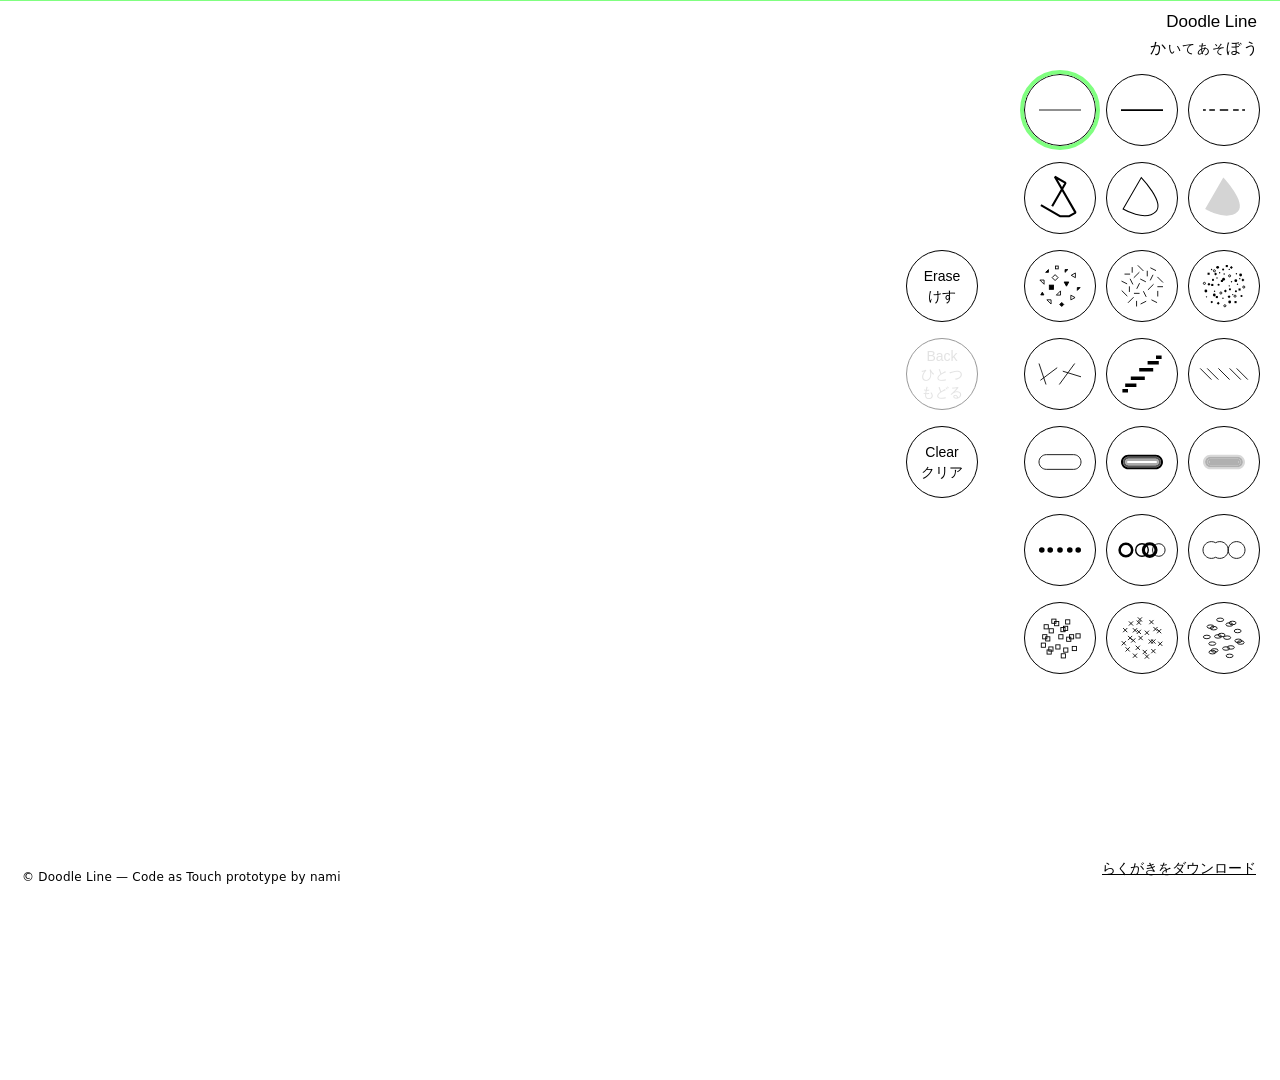
==== commit d1cf25f2: "Add files via upload" ====
--- a/index.html
+++ b/index.html
@@ -45,7 +45,30 @@
     .save-link{  position:absolute; background:none; border:0; padding:0; margin:0; font:400 14px "Yu Gothic UI","Yu Gothic","Meiryo",sans-serif; color:#000; text-decoration:underline; cursor:pointer; z-index:905; right:24px; z-index:910; top:704px; bottom:auto; }
 
     .microfoot{position:fixed; left:22px; right:auto; top:auto; bottom:16px; text-align:left; z-index:1001; font-size:12px; letter-spacing:.02em; color:#000; pointer-events:none;}
-  </style>
+  
+#mobile-note{ display:none; }
+@media (max-width: 768px){
+  #mobile-note{
+    display:flex;
+    position:fixed;
+    left:50%;
+    top:95px;
+    transform:translateX(-50%);
+    width:312px;
+    height:542px;
+    background:#fff;
+    border:none;
+    padding:8px 10px;
+    text-align:center;
+    font-size:13px;
+    line-height:1.4;
+    z-index:930;
+    pointer-events:none;
+    align-items:center;
+    justify-content:center;
+  }
+}
+</style>
 
 <style id="eraser-cyan-251105n">
 #eraserBtn.active,
@@ -120,6 +143,7 @@
 
     <div class="pill" aria-hidden="true">Doodle Line</div>
     <div class="tagline" id="tagline" aria-label="かいてあそぼう"><span>か</span><span>い</span><span>て</span><span >あ</span><span>そ</span><span>ぼ</span><span>う</span></div>
+        <div id="mobile-note">Sorry, laptop &amp; tablet only.</div>
     <div class="toprule" aria-hidden="true"></div>
   </div>
   <footer class="microfoot" id="microfoot">© Doodle Line — Code as Touch prototype by nami</footer>
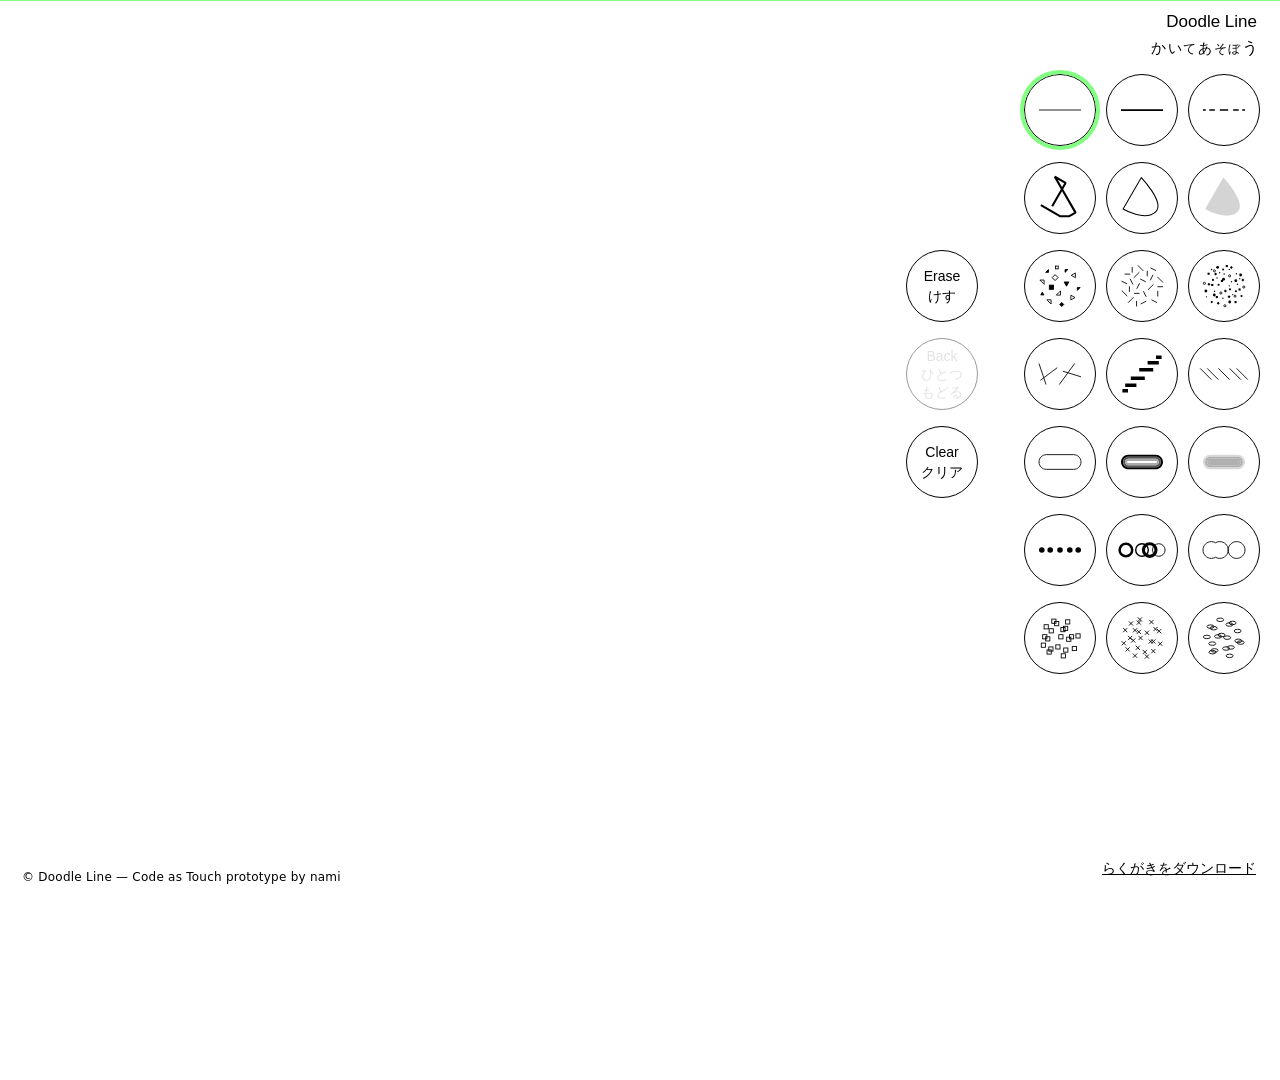
==== commit b49f0b2a: "Add files via upload" ====
--- a/index.html
+++ b/index.html
@@ -159,27 +159,28 @@
     // 固定 Seat -> Brush（RESET v11-6c）
     const seatOrder = ["A1", "A2", "A3", "B4", "B5", "B6", "C7", "C8", "C9", "D10", "D11", "D12", "E13", "E14", "E15", "F16", "F17", "F18", "G19", "G20", "G21"];
     const FIXED_SEAT_TO_BRUSH = {
-  "A1": "brush.basicThin",
-  "A2": "brush.basicJitter2",
-  "A3": "brush.dashA3",
-  "B4": "brush.facetA3",
-  "B5": "brush.straightE13",
-  "B6": "brush.fillGrayB6",
-  "C7": "brush.debrisF17",
-  "C8": "brush.sprinklesF18",
-  "C9": "brush.sprayBlackF16",
-  "D10": "brush.hatchD10min",
-  "D11": "brush.flatD10",
-  "D12": null,
-  "E13": "brush.bandRim",
-  "E14": "brush.band@E14",
-  "E15": "brush.bandCenter",
-  "F16": "brush.redDotsC7",
-  "F17": "brush.circlesVarC8",
-  "F18": "brush.bigDotsC9",
-  "G19": "brush.snowSquaresC9",
-  "G20": null,
-  "G21": null};
+  "A1": "brush.line_fine",
+  "A2": "brush.line_bit",
+  "A3": "brush.line_dash",
+  "B4": "brush.connect_past",
+  "B5": "brush.snap_close",
+  "B6": "brush.fill_gray",
+  "C7": "brush.debris_chips",
+  "C8": "brush.debris_dash",
+  "C9": "brush.stardust",
+  "D10": "brush.seg_wander",
+  "D11": "brush.nib_flat",
+  "D12": "brush.hatch_slash",
+  "E13": "brush.tube_rim",
+  "E14": "brush.tube_neon@E14",
+  "E15": "brush.tube_spine",
+  "F16": "brush.dots_mono",
+  "F17": "brush.ring_var",
+  "F18": "brush.ring_unite",
+  "G19": "brush.confetti",
+  "G20": "brush.sprinkle_cross",
+  "G21": "brush.sprinkle_oval"
+};
 
     function baseOf(id){ if(!id) return id; return id.replace(/@.*/, ''); }
 
@@ -188,37 +189,36 @@
       const B={color:'#000',width:{min:1,max:1},spacingPx:1};
       function p(o){return JSON.parse(JSON.stringify(o));}
       return {
-        'brush.empty':{params:{},
-    'brush.bigDotF18_72': { params:{...p(B), width:{min:72,max:72}} }
-},
-        'brush.basicThin':      {params:{...p(B), width:{min:0.5,max:0.5}, spacingPx:0.5}},
-        'brush.basicJitter2':   {params:{...p(B), width:{min:2,max:2}, spacingPx:1}},
-        'brush.facetA3':        {params:{...p(B), width:{min:4,max:4}, facet:true, facets:12, facetStep:10}},
-        'brush.straightE13':    {params:{...p(B), width:{min:1,max:1}}},
-        'brush.fillGrayB6':     {params:{...p(B), width:{min:28,max:28}}},
-        'brush.debrisF17':      {params:{...p(B), width:{min:1,max:1}}},
-        'brush.sprinklesF18':   {params:{...p(B), width:{min:40,max:40}, sprinkles:{lenMin:4,lenMax:24}, spacingPx:1}},
-        'brush.flatD10':        {params:{...p(B), width:{min:10,max:10}}},
-        'brush.band':           {params:{...p(B), width:{min:24,max:24}, band:{alphas:[0.15,0.35,0.6,0.95]}}},
-        'brush.band@E14':       {params:{...p(B), width:{min:24,max:24}, band:{alphas:[0.15,0.35,0.6,0.95]}}},
-        'brush.bandCenter':     {params:{...p(B), width:{min:28,max:28}, band:{alphas:[0.50,0.27,0.24,0.14]}}},
-        'brush.redDotsC7':      {params:{...p(B), width:{min:10,max:10}}},
-        'brush.circlesVarC8':   {params:{...p(B), width:{min:1,max:1}, circlesVar:{ bBase:12, basePitch:120, speedGainPitch:0.9, speedCurve:2.0, speedCalib:1.6, strokeChoices:[1,2,3,4] }}},
-        'brush.bigDotsC9':      {params:{...p(B), width:{min:1,max:1}}},
-        'brush.sprayBlackF16':  {params:{...p(B), width:{min:40,max:40}}},
-        'brush.bandRim':        {params:{...p(B), width:{min:24,max:24}, rim:{rimWidthPx:2, outerAlpha:0.35}}},
-        'brush.snowSquaresC9':  {params:{...p(B), width:{min:1,max:1}, snow:{dot:8}}},
+        'brush.empty': { params:{} },
+        'brush.bigDotF18_72': { params:{...p(B), width:{min:72,max:72}} },
+        'brush.line_fine':      {params:{...p(B), width:{min:0.5,max:0.5}, spacingPx:0.5}},
+        'brush.line_bit':   {params:{...p(B), width:{min:2,max:2}, spacingPx:1}},
+        'brush.connect_past':        {params:{...p(B), width:{min:4,max:4}, facet:true, facets:12, facetStep:10}},
+        'brush.snap_close':    {params:{...p(B), width:{min:1,max:1}}},
+        'brush.fill_gray':     {params:{...p(B), width:{min:28,max:28}}},
+        'brush.debris_chips':      {params:{...p(B), width:{min:1,max:1}}},
+        'brush.debris_dash':   {params:{...p(B), width:{min:40,max:40}, sprinkles:{lenMin:4,lenMax:24}, spacingPx:1}},
+        'brush.nib_flat':        {params:{...p(B), width:{min:10,max:10}}},
+        'brush.tube_neon':           {params:{...p(B), width:{min:24,max:24}, band:{alphas:[0.15,0.35,0.6,0.95]}}},
+        'brush.tube_neon@E14':       {params:{...p(B), width:{min:24,max:24}, band:{alphas:[0.15,0.35,0.6,0.95]}}},
+        'brush.tube_spine':     {params:{...p(B), width:{min:28,max:28}, band:{alphas:[0.50,0.27,0.24,0.14]}}},
+        'brush.dots_mono':      {params:{...p(B), width:{min:10,max:10}}},
+        'brush.ring_var':   {params:{...p(B), width:{min:1,max:1}, circlesVar:{ bBase:12, basePitch:120, speedGainPitch:0.9, speedCurve:2.0, speedCalib:1.6, strokeChoices:[1,2,3,4] }}},
+        'brush.ring_unite':      {params:{...p(B), width:{min:1,max:1}}},
+        'brush.stardust':  {params:{...p(B), width:{min:40,max:40}}},
+        'brush.tube_rim':        {params:{...p(B), width:{min:24,max:24}, rim:{rimWidthPx:2, outerAlpha:0.35}}},
+        'brush.confetti':  {params:{...p(B), width:{min:1,max:1}, snow:{dot:8}}},
         // ★ 新規：A3 minimal dashed
-        'brush.dashA3': { params:{...p(B), width:{min:1.2,max:1.2}, dash:{
+        'brush.line_dash': { params:{...p(B), width:{min:1.2,max:1.2}, dash:{
           Lmin:6, Lmax:22, Pmin:30, Pmax:72, marginHead:10, marginTail:10, calibV:1600
         }}},
         // ★ 新規：D10 minimal hatch
-        'brush.hatchD10min': { params:{...p(B), width:{min:1,max:1}, hatch:{
+        'brush.hatch_slash': { params:{...p(B), width:{min:1,max:1}, hatch:{
           angle: Math.PI/4, Lmin:6, Lmax:18, Pmin:16, Pmax:36, offsetN:6, calibV:1600
         }}},
 'brush.vStripesD12': { params:{...p(B), width:{min:1,max:1}, vstripes:{ lenMin:12, lenMax:48, pitch:30 }}},
-'brush.crossScatterG20': { params:{...p(B), width:{min:1,max:1}, cross:{ size:8, minGap:12 }}},
- 'brush.randSegG21': { params:{...p(B), width:{min:1,max:1}, rseg:{ pitch:40, lenScale:3.6, fracMin:0.5, fracMax:0.6667, stepMul:0.35 }}}
+'brush.sprinkle_cross': { params:{...p(B), width:{min:1,max:1}, cross:{ size:8, minGap:12 }}},
+ 'brush.seg_wander': { params:{...p(B), width:{min:1,max:1}, rseg:{ pitch:40, lenScale:3.6, fracMin:0.5, fracMax:0.6667, stepMul:0.35 }}}
 };
     })();
 
@@ -317,6 +317,7 @@
 
     // 消しゴム
     let __eraserActive=false;
+    let __eraserCursorUrl=null;
     function setEraserActive(v){
   try { __eraserActive = !!v; } catch(e){ window.__eraserActive = !!v; }
   var b = document.getElementById('eraserBtn');
@@ -328,8 +329,42 @@
     var htmlLbl = on ? '<span>Doodle<br>かく</span>' : '<span>Erase<br>けす</span>';
     if (b.innerHTML !== htmlLbl) b.innerHTML = htmlLbl;
   }
+  // update canvas cursor for eraser
+  try{
+    if (typeof cvs !== 'undefined' && cvs && cvs.style){
+      if (__eraserActive){
+        if (typeof __ensureEraserCursor === 'function'){ __ensureEraserCursor(); }
+        if (__eraserCursorUrl){
+          cvs.style.cursor = 'url(' + __eraserCursorUrl + ') 16 16, crosshair';
+        } else {
+          cvs.style.cursor = 'crosshair';
+        }
+      }else{
+        cvs.style.cursor = 'crosshair';
+      }
+    }
+  }catch(_){}
+
 }
-    function eraseSegment(a,b){
+    
+    function __ensureEraserCursor(){
+      try{
+        if (__eraserCursorUrl) return;
+        const sz = 32;
+        const off = document.createElement('canvas');
+        off.width = sz; off.height = sz;
+        const g = off.getContext('2d');
+        g.clearRect(0,0,sz,sz);
+        g.strokeStyle = '#000';
+        g.lineWidth = 1;
+        const cx = sz/2, cy = sz/2, R = 12;
+        g.beginPath();
+        g.arc(cx, cy, R, Math.PI, 0, false); // upper half-circle
+        g.stroke();
+        __eraserCursorUrl = off.toDataURL('image/png');
+      }catch(_){}
+    }
+function eraseSegment(a,b){
       if(!a||!b) return;
       ctx.save();
       resetStrokeState(ctx);
@@ -345,46 +380,36 @@
     // Seat/Brush
     let activeSeatIdx=0;
     const seatToBrush = {
-  'A1': 'brush.basicThin',
-  'A2': 'brush.basicJitter2',
-  'A3': 'brush.dashA3',
-  'B4': 'brush.facetA3',
-  'B5': 'brush.straightE13',
-  'B6': 'brush.fillGrayB6',
-  'C7': 'brush.debrisF17',
-  'C8': 'brush.sprinklesF18',
-  'C9': 'brush.sprayBlackF16',
-  'D10': 'brush.randSegG21',
-  'D11': 'brush.flatD10',
-  'D12': 'brush.hatchD10min',
-  'E13': 'brush.bandRim',
-  'E14': 'brush.band@E14',
-  'E15': 'brush.bandCenter',
-  'F16': 'brush.redDotsC7',
-  'F17': 'brush.circlesVarC8',
-  'F18': 'brush.bigDotsC9',
-  'G19': 'brush.snowSquaresC9',
-  'G20': 'brush.crossScatterG20',
-  'G21': 'brush.ellipsesG21',
+  'A1': 'brush.line_fine',
+  'A2': 'brush.line_bit',
+  'A3': 'brush.line_dash',
+  'B4': 'brush.connect_past',
+  'B5': 'brush.snap_close',
+  'B6': 'brush.fill_gray',
+  'C7': 'brush.debris_chips',
+  'C8': 'brush.debris_dash',
+  'C9': 'brush.stardust',
+  'D10': 'brush.seg_wander',
+  'D11': 'brush.nib_flat',
+  'D12': 'brush.hatch_slash',
+  'E13': 'brush.tube_rim',
+  'E14': 'brush.tube_neon@E14',
+  'E15': 'brush.tube_spine',
+  'F16': 'brush.dots_mono',
+  'F17': 'brush.ring_var',
+  'F18': 'brush.ring_unite',
+  'G19': 'brush.confetti',
+  'G20': 'brush.sprinkle_cross',
+  'G21': 'brush.sprinkle_oval',
 };
     
     
     
-    // === overrides (clean) ===
-    try{ }catch(_){ }
-try{ }catch(_){ }
-try{ // Final seat overrides
-    try{ }catch(_){}
-    try{ }catch(_){}
-    try{ }catch(_){}
- }catch(_){ }
-    function currentSeat(){ return seatOrder[activeSeatIdx]; }
+        function currentSeat(){ return seatOrder[activeSeatIdx]; }
     function currentBrushId(){ const id = seatToBrush[currentSeat()]; return id || 'brush.empty'; }
     function currentCfg(){ const id=currentBrushId(); return BRUSHES[id]?.params || null; }
 
     function ensureBrushState(cfg){ if(!cfg) return; if(!cfg._state) cfg._state={ bigDotsCenters:[], occSnow:new Map(), snowPhase:0, snowDistAcc:0, snowTotal:0, snowP:0.48, bigDotsDist:0, spraySide:1, hatchResid:0, hatchAlt:0, segOut:{remain:0,alt:0,acc:0} }; }
-
-    let __lastSeatSelectAt = 0;
 
     function setActiveSeat(seatIdx){
       activeSeatIdx=seatIdx;
@@ -392,7 +417,6 @@
       nodes.forEach(n=>n && n.classList && n.classList.remove('active'));
       const t=nodes[activeSeatIdx]; if(t) t.classList.add('active');
       setEraserActive(false);
-      __lastSeatSelectAt = performance.now();
       resetStrokeState(ctx);
       clearOverlay();
     }
@@ -411,32 +435,32 @@
       function squaresStroke(n,sz){ for(let k=0;k<n;k++){ const x=Math.round(pad+Math.random()*(W-2*pad-sz)); const y=Math.round(pad+Math.random()*(H-2*pad-sz)); g.strokeRect(x+0.5,y+0.5,sz-1,sz-1);}}
       switch(base){
           case 'brush.vStripesD12': if(typeof drawVerticalStripesD12Segment==='function') drawVerticalStripesD12Segment(a,b); else stroke(a,b); return;
-          case 'brush.crossScatterG20': if(typeof drawCrossScatterG20Segment==='function') drawCrossScatterG20Segment(a,b); else stroke(a,b); return;
-          case 'brush.randSegG21': if(typeof drawRandSegG21Segment==='function') drawRandSegG21Segment(a,b); else stroke(a,b); return;
+          case 'brush.sprinkle_cross': if(typeof drawCrossScatterG20Segment==='function') drawCrossScatterG20Segment(a,b); else stroke(a,b); return;
+          case 'brush.seg_wander': if(typeof drawRandSegG21Segment==='function') drawRandSegG21Segment(a,b); else stroke(a,b); return;
           case 'brush.bigDotF18_72': if(typeof drawDotSegment==='function') drawDotSegment(a,b); else stroke(a,b); return;
 
         case 'brush.empty':
           g.strokeStyle='#aaa'; g.lineWidth=1.2;
           for(let i=-H;i<H;i+=8){ g.beginPath(); g.moveTo(0,i+H/2); g.lineTo(W,i+H/2+W); g.stroke(); }
           break;
-        case 'brush.facetA3': line(pad,H-pad,W-pad,pad,2); break;
-        case 'brush.bandRim': line(pad,H-pad,W-pad,pad,8); g.clearRect(W/2-10,H/2-3,20,6); break;
-        case 'brush.band': case 'brush.bandCenter': line(pad,H-pad,W-pad,pad,10); break;
-        case 'brush.flatD10': line(pad,H/2,W-pad,H/2,12); break;
+        case 'brush.connect_past': line(pad,H-pad,W-pad,pad,2); break;
+        case 'brush.tube_rim': line(pad,H-pad,W-pad,pad,8); g.clearRect(W/2-10,H/2-3,20,6); break;
+        case 'brush.tube_neon': case 'brush.tube_spine': line(pad,H-pad,W-pad,pad,10); break;
+        case 'brush.nib_flat': line(pad,H/2,W-pad,H/2,12); break;
         case 'brush.segOutlineD12': for(let y=pad;y<H-pad;y+=10){ line(pad+4,y,W-pad-4,y,2); } break;
-        case 'brush.straightE13': line(pad,H-pad,W-pad,pad,2); break;
+        case 'brush.snap_close': line(pad,H-pad,W-pad,pad,2); break;
         case 'brush.diagHatchD11': for(let y=pad;y<H-pad;y+=12){ line(pad,y,W-pad,y,2); } break;
-        case 'brush.sprayBlackF16': dots(10); break;
-        case 'brush.debrisF17': dots(8); break;
-        case 'brush.sprinklesF18': dots(6); break;
-        case 'brush.fillGrayB6': g.fillStyle='#EAEAEA'; g.fillRect(pad+18,pad+18, W-2*(pad+18), H-2*(pad+18)); break;
-        case 'brush.bigDotsC9': for(let y=pad; y<H-pad; y+=15){ line(pad+10,y,pad+26,y,4); } break;
-        case 'brush.snowSquaresC9': squaresStroke(8,8); break;
-        case 'brush.dashA3':
+        case 'brush.stardust': dots(10); break;
+        case 'brush.debris_chips': dots(8); break;
+        case 'brush.debris_dash': dots(6); break;
+        case 'brush.fill_gray': g.fillStyle='#EAEAEA'; g.fillRect(pad+18,pad+18, W-2*(pad+18), H-2*(pad+18)); break;
+        case 'brush.ring_unite': for(let y=pad; y<H-pad; y+=15){ line(pad+10,y,pad+26,y,4); } break;
+        case 'brush.confetti': squaresStroke(8,8); break;
+        case 'brush.line_dash':
           g.lineCap='butt';
           for(let s=pad; s<W-pad; s+=14){ line(pad, H-pad, pad+Math.min(W-2*pad, s+8), H-pad, 2); }
           break;
-        case 'brush.hatchD10min':
+        case 'brush.hatch_slash':
           g.lineCap='butt';
           for(let y=pad; y<H-pad; y+=10){ line(pad,y,pad+16,y-16,1); }
           break;
@@ -467,7 +491,7 @@
   'D10': '[data-uri]',
   'D11': '[data-uri]',
   'D12': '[data-uri]',
-  'brush.hatchD10min': '[data-uri]',
+  'brush.hatch_slash': '[data-uri]',
   'E13': '[data-uri]',
   'E14': '[data-uri]',
   'E15': '[data-uri]',
@@ -495,7 +519,10 @@
       seatOrder.forEach((seat,i)=>{
         const brushId=seatToBrush[seat] || 'brush.empty';
         const btn=document.createElement('button'); btn.className='thumb'; btn.type='button'; btn.dataset.seat=seat; btn.dataset.index=String(i);
-        btn.setAttribute('aria-label', seat);
+        const baseId = (typeof baseOf==='function') ? baseOf(brushId||'') : (brushId||'');
+        const label = String(baseId||seat).replace(/^brush\./, '');
+        btn.setAttribute('aria-label', label);
+        btn.title = label;
         try{ const svg = getThumbForSeat(seat); if(svg){ btn.style.backgroundImage = 'url('+svg+')'; } else { const img=renderThumbForBrush(brushId); if(img) btn.style.backgroundImage='url('+img+')'; } }catch(_ ){} 
         /* seat label removed per request */
         attachSeatHandlers(btn, i);
@@ -1337,26 +1364,26 @@
     }
 // ======== 描画モード定義（base 単位） ========
     const RENDER_MODE = {
-      'brush.band': 'liveBand',
-      'brush.bandRim': 'liveBand',
-      'brush.bandCenter': 'liveBand',
-      'brush.bigDotsC9': 'liveDots',
+      'brush.tube_neon': 'liveBand',
+      'brush.tube_rim': 'liveBand',
+      'brush.tube_spine': 'liveBand',
+      'brush.ring_unite': 'liveDots',
       'brush.diagHatchD11': 'liveHatch',    // 既存(G21)
-      'brush.hatchD10min': 'immediate',    // ★新設（パターン違い）
-      'brush.dashA3': 'liveDash',           // ★新設（破線）
-
-      'brush.fillGrayB6': 'finishOnly',
+      'brush.hatch_slash': 'immediate',    // ★新設（パターン違い）
+      'brush.line_dash': 'liveDash',           // ★新設（破線）
+
+      'brush.fill_gray': 'finishOnly',
   'brush.vStripesD12': 'immediate',
-  'brush.crossScatterG20': 'immediate',
-  'brush.randSegG21': 'immediate',
+  'brush.sprinkle_cross': 'immediate',
+  'brush.seg_wander': 'immediate',
   'brush.bigDotF18_72': 'immediate',
-  'brush.bigCircleF18_72': 'immediate', 'brush.ellipsesG21': 'immediate'}
+  'brush.bigCircleF18_72': 'immediate', 'brush.sprinkle_oval': 'immediate'}
     function modeOf(base){ return RENDER_MODE[base] || 'immediate'; }
 
     // ===== Router & stroke control =====
     var drawing=false, pts=[]; var __rafPending=false, __drawIndex=0;
 
-    const FINISH_PREVIEW_BASES = new Set(['brush.fillGrayB6']);
+    const FINISH_PREVIEW_BASES = new Set(['brush.fill_gray']);
 
     function previewOverlaySegment(a,b){
       ovctx.save(); resetStrokeState(ovctx);
@@ -1410,8 +1437,8 @@
         if(mode==='liveBand'){
           if(isLast){
             clearOverlay();
-            if(base==='brush.bandRim'){ if(typeof overlayBandRim==='function') overlayBandRim(pts); else simplePreview(a,b); }
-            else if(base==='brush.bandCenter'){ if(typeof overlayBandFillCenter==='function') overlayBandFillCenter(pts); else simplePreview(a,b); }
+            if(base==='brush.tube_rim'){ if(typeof overlayBandRim==='function') overlayBandRim(pts); else simplePreview(a,b); }
+            else if(base==='brush.tube_spine'){ if(typeof overlayBandFillCenter==='function') overlayBandFillCenter(pts); else simplePreview(a,b); }
             else { if(typeof overlayBand==='function') overlayBand(pts); else simplePreview(a,b); }
           }
           return;
@@ -1443,24 +1470,24 @@
         switch(base){
           case 'brush.bigCircleF18_72': if(typeof drawSingleCircleF18==='function') drawSingleCircleF18(a,b); else stroke(a,b); return;
           case 'brush.bigDotF18_72': if(typeof drawDotSegment==='function') drawDotSegment(a,b); else stroke(a,b); return;
-          case 'brush.hatchD10min': if(typeof drawHatchD10minSegment==='function') drawHatchD10minSegment(a,b); else stroke(a,b); return;
+          case 'brush.hatch_slash': if(typeof drawHatchD10minSegment==='function') drawHatchD10minSegment(a,b); else stroke(a,b); return;
           case 'brush.vStripesD12': if(typeof drawVerticalStripesD12Segment==='function') drawVerticalStripesD12Segment(a,b); else stroke(a,b); return;
-          case 'brush.crossScatterG20': if(typeof drawCrossScatterG20Segment==='function') drawCrossScatterG20Segment(a,b); else stroke(a,b); return;
-          case 'brush.randSegG21': if(typeof drawRandSegG21Segment==='function') drawRandSegG21Segment(a,b); else stroke(a,b); return;
+          case 'brush.sprinkle_cross': if(typeof drawCrossScatterG20Segment==='function') drawCrossScatterG20Segment(a,b); else stroke(a,b); return;
+          case 'brush.seg_wander': if(typeof drawRandSegG21Segment==='function') drawRandSegG21Segment(a,b); else stroke(a,b); return;
 
           case 'brush.empty': return;
-          case 'brush.basicThin': stroke(a,b); return;
-          case 'brush.basicJitter2': drawLineJitter(a.x,a.y,b.x,b.y,(currentCfg()?.width.min)||1); return;
-          case 'brush.facetA3': if(typeof strokeFaceted==='function') strokeFaceted(a,b); else stroke(a,b); return;
-          case 'brush.redDotsC7': if(typeof drawDotSegment==='function') drawDotSegment(a,b); else stroke(a,b); return;
-          case 'brush.circlesVarC8': if(typeof drawCirclesVarSegment==='function'){ ctx.save(); resetStrokeState(ctx); ctx.strokeStyle='#000'; drawCirclesVarSegment(a,b); ctx.restore(); } else { stroke(a,b); } return;
-          case 'brush.flatD10': if(typeof drawFlat==='function') drawFlat(a,b); else stroke(a,b); return;
-          case 'brush.straightE13': stroke(a,b); return;
-          case 'brush.sprayBlackF16': if(typeof spraySegment==='function') spraySegment(a,b); else stroke(a,b); return;
-          case 'brush.debrisF17': if(typeof drawDebrisSegment==='function') drawDebrisSegment(a,b); else stroke(a,b); return;
-          case 'brush.sprinklesF18': if(typeof sprinkleSegment==='function') sprinkleSegment(a,b); else stroke(a,b); return;
-          case 'brush.snowSquaresC9': if(typeof drawSnowSquaresSegment==='function') drawSnowSquaresSegment(a,b); else stroke(a,b); return;
-          case 'brush.ellipsesG21': if(typeof drawEllipsesG21Segment==='function') drawEllipsesG21Segment(a,b); else stroke(a,b); return;
+          case 'brush.line_fine': stroke(a,b); return;
+          case 'brush.line_bit': drawLineJitter(a.x,a.y,b.x,b.y,(currentCfg()?.width.min)||1); return;
+          case 'brush.connect_past': if(typeof strokeFaceted==='function') strokeFaceted(a,b); else stroke(a,b); return;
+          case 'brush.dots_mono': if(typeof drawDotSegment==='function') drawDotSegment(a,b); else stroke(a,b); return;
+          case 'brush.ring_var': if(typeof drawCirclesVarSegment==='function'){ ctx.save(); resetStrokeState(ctx); ctx.strokeStyle='#000'; drawCirclesVarSegment(a,b); ctx.restore(); } else { stroke(a,b); } return;
+          case 'brush.nib_flat': if(typeof drawFlat==='function') drawFlat(a,b); else stroke(a,b); return;
+          case 'brush.snap_close': stroke(a,b); return;
+          case 'brush.stardust': if(typeof spraySegment==='function') spraySegment(a,b); else stroke(a,b); return;
+          case 'brush.debris_chips': if(typeof drawDebrisSegment==='function') drawDebrisSegment(a,b); else stroke(a,b); return;
+          case 'brush.debris_dash': if(typeof sprinkleSegment==='function') sprinkleSegment(a,b); else stroke(a,b); return;
+          case 'brush.confetti': if(typeof drawSnowSquaresSegment==='function') drawSnowSquaresSegment(a,b); else stroke(a,b); return;
+          case 'brush.sprinkle_oval': if(typeof drawEllipsesG21Segment==='function') drawEllipsesG21Segment(a,b); else stroke(a,b); return;
           
           default: stroke(a,b); return;
         }
@@ -1482,16 +1509,16 @@
         resetStrokeState(ctx);
 
         switch(base){
-          case 'brush.bandRim':
+          case 'brush.tube_rim':
             if(mode==='liveBand'){ if(typeof bandRimPath==='function') bandRimPath(pts.slice()); else simpleStrokePath(pts, 8); clearOverlay(); }
             break;
-          case 'brush.band':
+          case 'brush.tube_neon':
             if(mode==='liveBand'){ if(typeof bandPath==='function') bandPath(pts.slice()); else simpleStrokePath(pts, 10); clearOverlay(); }
             break;
-          case 'brush.bandCenter':
+          case 'brush.tube_spine':
             if(mode==='liveBand'){ if(typeof bandPathFillCenter==='function') bandPathFillCenter(pts.slice()); else simpleStrokePath(pts, 10); clearOverlay(); }
             break;
-          case 'brush.bigDotsC9':
+          case 'brush.ring_unite':
             if(mode==='liveDots'){
               const cfg=currentCfg(); if(cfg){ const S=cfg._state||{}; const arr=S.bigDotsCenters||[];
                 if(arr.length && typeof _commitOffscreen==='function'){
@@ -1512,15 +1539,15 @@
           case 'brush.diagHatchD11':
             if(mode==='liveHatch'){ if(typeof drawDiagHatchFinishPath==='function') drawDiagHatchFinishPath(pts.slice()); else if(typeof commitHatchD10==='function') commitHatchD10(pts.slice()); else simpleStrokePath(pts,1); clearOverlay(); }
             break;
-          case 'brush.dashA3':
+          case 'brush.line_dash':
             if(mode==='liveDash'){ if(typeof commitDashA3==='function') commitDashA3(pts.slice()); else simpleStrokePath(pts,2); clearOverlay(); }
             break;
-          case 'brush.hatchD10min':
+          case 'brush.hatch_slash':
             if(mode==='liveHatch2'){ if(typeof commitHatchD10==='function') commitHatchD10(pts.slice()); else simpleStrokePath(pts,1); clearOverlay(); }
             break;
-          case 'brush.straightE13': { const a=pts[0], b=pts[pts.length-1]; if(a&&b) stroke(a,b); break; }
+          case 'brush.snap_close': { const a=pts[0], b=pts[pts.length-1]; if(a&&b) stroke(a,b); break; }
           case 'brush.segOutlineD12': { if(typeof segLinesOutlinePath==='function') segLinesOutlinePath(pts.slice()); else simpleStrokePath(pts,2); break; }
-          case 'brush.fillGrayB6': { if(typeof fillClosedPath==='function') fillClosedPath(pts.slice(), '#EAEAEA'); else simpleStrokePath(pts, 6); break; }
+          case 'brush.fill_gray': { if(typeof fillClosedPath==='function') fillClosedPath(pts.slice(), '#EAEAEA'); else simpleStrokePath(pts, 6); break; }
           default: break;
         }
       } catch(e){ console && console.error && console.error(e); }
@@ -1664,12 +1691,6 @@
     cvs.addEventListener('pointerdown', function(e){
       e.preventDefault(); 
       window.__strokeTick = ((window.__strokeTick|0)+1)|0; resetStrokeState(ctx); resetStrokeState(ovctx);
-      if(__eraserActive){
-        const now = performance.now();
-        if(now - __lastSeatSelectAt < 2500){
-          setEraserActive(false);
-        }
-      }
       drawing=true; pts.length=0;
       clearOverlay();
       const r=cvs.getBoundingClientRect(); const t=performance.now(); const p=(e.pressure>0?e.pressure:0.5);
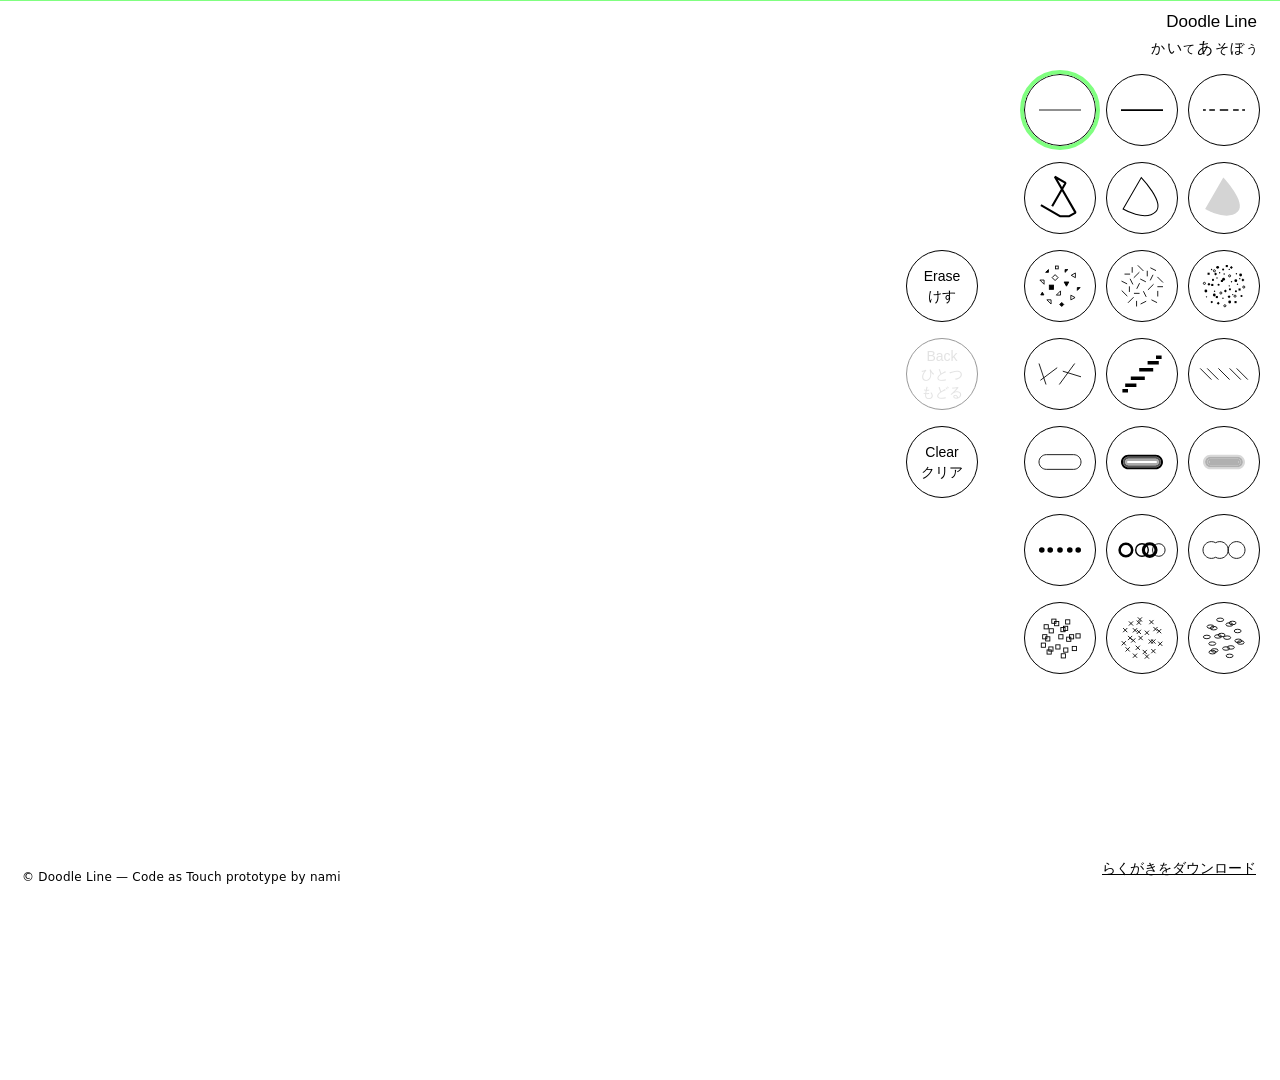
==== commit b9de63ee: "Add files via upload" ====
--- a/index.html
+++ b/index.html
@@ -4,6 +4,13 @@
   <meta charset="utf-8" />
   <meta name="viewport" content="width=device-width,initial-scale=1" />
   <title>Doodle Line</title>
+  <!-- Minimal offline web app support -->
+  <meta name="theme-color" content="#ffffff" />
+  <meta name="apple-mobile-web-app-capable" content="yes" />
+  <meta name="apple-mobile-web-app-status-bar-style" content="default" />
+  <meta name="apple-mobile-web-app-title" content="Doodle Line" />
+  <link rel="manifest" href="./manifest.json" />
+  <link rel="apple-touch-icon" href="./icon-180.png" />
   <style>
     :root{--accent:#80FF80;--fg:#000;--bg:#fff}
     html,body{margin:0;height:100%;background:var(--bg);font-family:system-ui,-apple-system,Segoe UI,Roboto,Helvetica,Arial,"Noto Sans JP",sans-serif}
@@ -1996,4 +2003,25 @@
 })();
 </script>
 
+
+<script id="doodle-line-offline-registration">
+(function () {
+  'use strict';
+  if (!('serviceWorker' in navigator)) return;
+
+  window.addEventListener('load', function () {
+    navigator.serviceWorker.register('./service-worker.js', { scope: './' })
+      .then(function () {
+        return navigator.serviceWorker.ready;
+      })
+      .then(function () {
+        console.info('[DoodleLine] Offline cache ready.');
+      })
+      .catch(function (error) {
+        console.warn('[DoodleLine] Offline cache setup failed:', error);
+      });
+  }, { once: true });
+})();
+</script>
+
 </body></html>
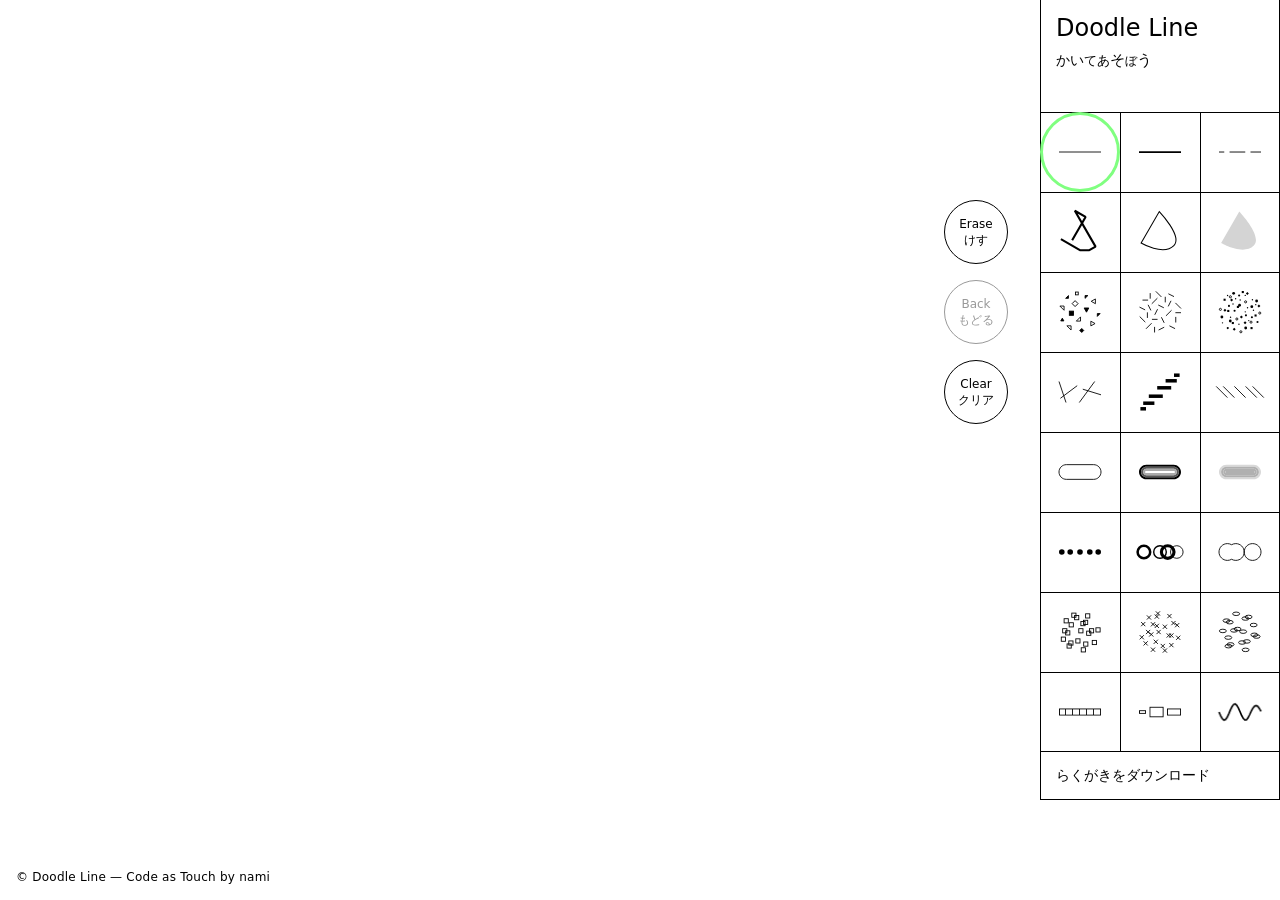
==== commit 81dbd42e: "Add files via upload" ====
--- a/index.html
+++ b/index.html
@@ -1,2027 +1,3586 @@
 <!doctype html>
 <html lang="ja">
-<head>
-  <meta charset="utf-8" />
-  <meta name="viewport" content="width=device-width,initial-scale=1" />
-  <title>Doodle Line</title>
-  <!-- Minimal offline web app support -->
-  <meta name="theme-color" content="#ffffff" />
-  <meta name="apple-mobile-web-app-capable" content="yes" />
-  <meta name="apple-mobile-web-app-status-bar-style" content="default" />
-  <meta name="apple-mobile-web-app-title" content="Doodle Line" />
-  <link rel="manifest" href="./manifest.json" />
-  <link rel="apple-touch-icon" href="./icon-180.png" />
-  <style>
-    :root{--accent:#80FF80;--fg:#000;--bg:#fff}
-    html,body{margin:0;height:100%;background:var(--bg);font-family:system-ui,-apple-system,Segoe UI,Roboto,Helvetica,Arial,"Noto Sans JP",sans-serif}
-    #wrap{position:fixed;inset:0}
-    canvas{display:block;width:100%;height:100%;touch-action:none;cursor:crosshair}
-    .toprule{position:fixed;left:0;right:0;top:0;height:1px;background:var(--accent)}
-    .thumbbar{position:fixed;right:20px;top: 74px;z-index:905}
-    .thumbgrid{display:grid;grid-template-columns:72px 72px 72px;column-gap:10px;row-gap:16px}
-    .thumb{width:72px;height:72px;border:1px solid #000;border-radius:50%;background:#fff;position:relative;cursor:pointer;overflow:hidden}
-    .thumb.active{outline:4px solid var(--accent)}
-    .thumb{background-repeat:no-repeat;background-position:50% 50%;background-size:cover}
-    .thumb .label{position:absolute;left:0;right:0;bottom:2px;text-align:center;font-size:11px;color:#000;background:rgba(255,255,255,.7)}
-    canvas.overlay{position:fixed;inset:0;display:block;width:100%;height:100%;touch-action:none;pointer-events:none;z-index:1}
-    .sidebtn{position:fixed;right:302px;width:72px;height:72px;border:1px solid #000;border-radius:50%;background:#fff;display:flex;align-items:center;justify-content:center;cursor:pointer}
-    .sidebtn.eraser{top:250px}
-
-#clearBtn{ top:426px; }
-
-#backBtn{ top:338px; }
-
-#eraserBtn{ top:250px; }
-
-    .sidebtn span{display:inline-block;text-align:center;line-height:1.3;font-size:14px}
-    .sidebtn.clear span{line-height:1.45}
-    .sidebtn.eraser span{line-height:1.45}
-    .sidebtn.save span{line-height:1.45}
-    .sidebtn.active{background:#80FF80}
-    .sidebtn.pressed{background:#80FF80}
-    .sidebtn[disabled]{opacity:.4;cursor:default}
-    .sidebtn.back{top:338px}
-    .sidebtn.clear{top:426px}
-    .sidebtn.save{top:551px}
-    .pill{position:fixed;right:23px;top:12px;font:400 17px "Yu Gothic UI","Yu Gothic","Meiryo",sans-serif}
-    .tagline{position:fixed;right:22px;top:36px;font-weight:400;letter-spacing:.04em;color:#000}
-    .tagline span{display:inline-block;margin-left:1px}
-    
-    body{min-height:calc(100vh + 180px);}
-    
-    .save-link{  position:absolute; background:none; border:0; padding:0; margin:0; font:400 14px "Yu Gothic UI","Yu Gothic","Meiryo",sans-serif; color:#000; text-decoration:underline; cursor:pointer; z-index:905; right:24px; z-index:910; top:704px; bottom:auto; }
-
-    .microfoot{position:fixed; left:22px; right:auto; top:auto; bottom:16px; text-align:left; z-index:1001; font-size:12px; letter-spacing:.02em; color:#000; pointer-events:none;}
-  
-#mobile-note{ display:none; }
-@media (max-width: 768px){
-  #mobile-note{
-    display:flex;
-    position:fixed;
-    left:50%;
-    top:95px;
-    transform:translateX(-50%);
-    width:312px;
-    height:542px;
-    background:#fff;
-    border:none;
-    padding:8px 10px;
-    text-align:center;
-    font-size:13px;
-    line-height:1.4;
-    z-index:930;
-    pointer-events:none;
-    align-items:center;
-    justify-content:center;
-  }
-}
-</style>
-
-<style id="eraser-cyan-251105n">
-#eraserBtn.active,
-#eraserBtn[aria-pressed="true"]{
-  background-color:#C0FFFF !important;
-  border:1px solid #000 !important;
-  color:#000 !important;
-  -webkit-text-fill-color:#000;
-}
-/* Save-link fixed placement (定位置) */
-.save-link{ position:fixed !important; right:22px !important; top:712px !important; bottom:auto !important; z-index:1002 !important; }
-
-/* Tagline CSS variables */
-:root{
-  --tg1:16px; --tg2:16px; --tg3:16px; --tg4:16px; --tg5:16px; --tg6:16px; --tg7:16px;
-}
-#tagline span.t1{ font-size: var(--tg1); }
-#tagline span.t2{ font-size: var(--tg2); }
-#tagline span.t3{ font-size: var(--tg3); }
-#tagline span.t4{ font-size: var(--tg4); }
-#tagline span.t5{ font-size: var(--tg5); }
-#tagline span.t6{ font-size: var(--tg6); }
-#tagline span.t7{ font-size: var(--tg7); }
-</style>
-
-<style id="save-link-fixed-251105o">
-/* Fix: keep the download link at a stable bottom-right position regardless of layout scripts */
-#saveLink.save-link{
-  position: fixed !important;
-  right: 24px !important;
-  bottom: 22px !important;
-  top: auto !important;
-  left: auto !important;
-  z-index: 999 !important;
-  pointer-events: auto !important;
-}
-</style>
-
-<style id="save-under-grid-251105q">
-#thumbgrid .save-link-row{ text-align: right; margin-top: 10px; }
-#thumbgrid .save-link-row a#saveLink.save-link{
-  position: static !important;
-  inset: auto !important;
-  right: auto !important; left: auto !important; top: auto !important; bottom: auto !important;
-  display: inline-block;
-  margin: 0; padding: 0;
-  background: transparent !important;
-  border: none !important;
-  width: auto !important;
-  box-shadow: none !important;
-}
-</style>
-
-<style id="tagline-offset-251108ad">
-  #tagline { transform: translateY(2px); will-change: transform; }
-</style>
-
-</head>
-<body>
-  <div id="wrap">
-    <canvas id="c"></canvas>
-    <canvas id="ov" class="overlay" aria-hidden="true"></canvas>
-
-    <div class="thumbbar" id="thumbbar">
-      <div class="thumbgrid" id="thumbgrid"></div>
+  <head>
+    <meta charset="utf-8" />
+    <meta name="viewport" content="width=device-width,initial-scale=1" />
+    <title>Doodle Line</title>
+
+    <meta name="theme-color" content="#ffffff" />
+    <meta name="apple-mobile-web-app-capable" content="yes" />
+    <meta name="apple-mobile-web-app-status-bar-style" content="default" />
+    <meta name="apple-mobile-web-app-title" content="Doodle Line" />
+    <style>
+      :root {
+        --accent: #80ff80;
+        --bg: #fff;
+        --cell: 80px;
+        --rail-width: 240px;
+        --title-height: 112px;
+        --title-inset: 16px;
+        --download-height: 48px;
+        --tools-gap: 32px;
+        --utility-size: 64px;
+        --utility-gap: 16px;
+        --icon-size: 70px;
+        --tg1: 16px;
+        --tg2: 16px;
+        --tg3: 16px;
+        --tg4: 16px;
+        --tg5: 16px;
+        --tg6: 16px;
+        --tg7: 16px;
+      }
+      html,
+      body {
+        margin: 0;
+        height: 100%;
+        min-height: 100%;
+        overflow: hidden;
+        background: var(--bg);
+        font-family:
+          system-ui,
+          -apple-system,
+          Segoe UI,
+          Roboto,
+          Helvetica,
+          Arial,
+          "Noto Sans JP",
+          sans-serif;
+      }
+      #wrap {
+        position: fixed;
+        inset: 0;
+      }
+      canvas {
+        display: block;
+        width: 100%;
+        height: 100%;
+        touch-action: none;
+        cursor: crosshair;
+      }
+      canvas.overlay {
+        position: fixed;
+        inset: 0;
+        pointer-events: none;
+        z-index: 1;
+      }
+      #thumbbar {
+        position: fixed;
+        top: 0;
+        right: 0;
+        width: var(--rail-width);
+        z-index: 905;
+      }
+      #layout-title {
+        height: var(--title-height);
+        display: flex;
+        flex-direction: column;
+        justify-content: flex-start;
+        align-items: center;
+        box-sizing: border-box;
+        background: white;
+        border-left: 1px solid black;
+        border-right: 1px solid black;
+        padding-top: 1px;
+      }
+      #layout-title .pill {
+        flex: none;
+        align-self: flex-start;
+        margin: calc(var(--title-inset) - 1px) 0 0
+          calc(var(--title-inset) - 1px);
+        font:
+          400 24px/32px system-ui,
+          sans-serif;
+        transform: translateY(-4px);
+      }
+      #tagline {
+        flex: none;
+        align-self: flex-start;
+        margin: 0 0 0 calc(var(--title-inset) - 1px);
+        height: 24px;
+        font-size: 16px;
+        font-weight: 400;
+        line-height: 24px;
+        letter-spacing: 0;
+        white-space: nowrap;
+        color: #000;
+      }
+      #tagline span {
+        display: inline-block;
+      }
+      #tagline .t1 {
+        font-size: var(--tg1);
+      }
+      #tagline .t2 {
+        font-size: var(--tg2);
+      }
+      #tagline .t3 {
+        font-size: var(--tg3);
+      }
+      #tagline .t4 {
+        font-size: var(--tg4);
+      }
+      #tagline .t5 {
+        font-size: var(--tg5);
+      }
+      #tagline .t6 {
+        font-size: var(--tg6);
+      }
+      #tagline .t7 {
+        font-size: var(--tg7);
+      }
+      #thumbgrid {
+        display: grid;
+        grid-template-columns: repeat(3, var(--cell));
+        grid-auto-rows: var(--cell);
+        gap: 0;
+        width: var(--rail-width);
+      }
+      .thumb {
+        position: relative;
+        box-sizing: border-box;
+        width: var(--cell);
+        height: var(--cell);
+        border: solid black;
+        border-width: 1px 0 0 1px;
+        border-radius: 0;
+        outline: none;
+        box-shadow: none;
+        overflow: hidden;
+        cursor: pointer;
+        background: #fff no-repeat center / var(--icon-size) var(--icon-size);
+        background-origin: border-box;
+      }
+      .thumb:nth-child(3n) {
+        border-right-width: 1px;
+      }
+      .thumb:nth-last-child(-n + 3) {
+        border-bottom-width: 1px;
+      }
+      .thumb.active {
+        overflow: visible;
+        z-index: 1;
+      }
+      .thumb.active::before {
+        content: "";
+        position: absolute;
+        left: -1px;
+        top: -1px;
+        width: var(--cell);
+        height: var(--cell);
+        box-sizing: border-box;
+        border: 3px solid var(--accent);
+        border-radius: 50%;
+        pointer-events: none;
+      }
+      #utilitygrid {
+        position: fixed;
+        z-index: 1002;
+        top: calc(
+          var(--title-height) + var(--cell) +
+            (var(--cell) - var(--utility-size)) / 2
+        );
+        right: calc(var(--rail-width) + var(--tools-gap));
+        width: var(--utility-size);
+        display: grid;
+        grid-template-columns: var(--utility-size);
+        grid-auto-rows: var(--utility-size);
+        gap: var(--utility-gap);
+      }
+      .sidebtn {
+        position: relative;
+        box-sizing: border-box;
+        width: var(--utility-size);
+        height: var(--utility-size);
+        margin: 0;
+        padding: 0;
+        border: 1px solid black;
+        border-radius: 50%;
+        box-shadow: none;
+        background: #fff;
+        color: #000;
+        display: flex;
+        align-items: center;
+        justify-content: center;
+        cursor: pointer;
+      }
+      .sidebtn span {
+        display: inline-block;
+        text-align: center;
+        font:
+          400 12px/16px system-ui,
+          sans-serif;
+      }
+      .sidebtn[disabled] {
+        opacity: 0.4;
+      }
+      #eraserBtn.active,
+      #eraserBtn[aria-pressed="true"] {
+        background: #c0ffff;
+        -webkit-text-fill-color: #000;
+      }
+      #saveLink {
+        width: 100%;
+        height: var(--download-height);
+        box-sizing: border-box;
+        padding: 0 calc(var(--title-inset) - 1px);
+        margin: 0;
+        border: 1px solid black;
+        border-top: 0;
+        border-radius: 0;
+        background: white;
+        color: #000;
+        box-shadow: none;
+        display: flex;
+        align-items: center;
+        justify-content: flex-start;
+        text-align: left;
+        font:
+          400 14px / normal "Yu Gothic UI",
+          "Yu Gothic",
+          Meiryo,
+          sans-serif;
+        text-decoration: none;
+        cursor: pointer;
+        z-index: 1002;
+      }
+      #microfoot {
+        position: fixed;
+        bottom: 16px;
+        left: 16px;
+        z-index: 1001;
+        font-size: 12px;
+        letter-spacing: 0.02em;
+        text-align: left;
+        color: #000;
+        pointer-events: none;
+      }
+    </style>
+
+    <link rel="icon" href="data:," />
+  </head>
+  <body>
+    <div id="wrap">
+      <canvas id="c"></canvas>
+      <canvas id="ov" class="overlay" aria-hidden="true"></canvas>
+
+      <div class="thumbbar" id="thumbbar">
+        <div id="layout-title">
+          <div class="pill">Doodle Line</div>
+          <div class="tagline" id="tagline" aria-label="かいてあそぼう">
+            <span>か</span><span>い</span><span>て</span><span>あ</span
+            ><span>そ</span><span>ぼ</span><span>う</span>
+          </div>
+        </div>
+        <div class="thumbgrid" id="thumbgrid"></div>
+        <button class="save-link" id="saveLink" type="button">
+          らくがきをダウンロード
+        </button>
+      </div>
+
+      <div class="utilitygrid" id="utilitygrid" aria-label="編集ツール">
+        <button class="sidebtn eraser" id="eraserBtn" type="button">
+          <span>Erase<br />けす</span>
+        </button>
+        <button class="sidebtn back" id="backBtn" type="button">
+          <span>Back<br />もどる</span>
+        </button>
+        <button class="sidebtn clear" id="clearBtn" type="button">
+          <span>Clear<br />クリア</span>
+        </button>
+      </div>
     </div>
-
-    <button class="sidebtn eraser" id="eraserBtn"><span>Erase<br>けす</span></button>
-    <button class="sidebtn back" id="backBtn"><span>Back<br>ひとつ<br>もどる</span></button>
-    <button class="sidebtn clear" id="clearBtn"><span>Clear<br>クリア</span></button>
-    <button id="saveLink" class="save-link" type="button" aria-label="らくがきをダウンロード">らくがきをダウンロード</button>
-
-    <div class="pill" aria-hidden="true">Doodle Line</div>
-    <div class="tagline" id="tagline" aria-label="かいてあそぼう"><span>か</span><span>い</span><span>て</span><span >あ</span><span>そ</span><span>ぼ</span><span>う</span></div>
-        <div id="mobile-note">Sorry, laptop &amp; tablet only.</div>
-    <div class="toprule" aria-hidden="true"></div>
-  </div>
-  <footer class="microfoot" id="microfoot">© Doodle Line — Code as Touch prototype by nami</footer>
-
-  <script>
-  document.addEventListener('DOMContentLoaded', function(){'use strict';
-  try{ console.info('[DoodleLine] r9-ui labels removed / JA copy updated'); }catch(_){ }
-
-  try{ console.info('[DoodleLine] v12-51e.r4-thumbs-standby loaded'); }catch(_){ }
-
-  try{ console.info('[DoodleLine] v12-51e.r3c-purge loaded'); }catch(_){ }
-
-    // 固定 Seat -> Brush（RESET v11-6c）
-    const seatOrder = ["A1", "A2", "A3", "B4", "B5", "B6", "C7", "C8", "C9", "D10", "D11", "D12", "E13", "E14", "E15", "F16", "F17", "F18", "G19", "G20", "G21"];
-    const FIXED_SEAT_TO_BRUSH = {
-  "A1": "brush.line_fine",
-  "A2": "brush.line_bit",
-  "A3": "brush.line_dash",
-  "B4": "brush.connect_past",
-  "B5": "brush.snap_close",
-  "B6": "brush.fill_gray",
-  "C7": "brush.debris_chips",
-  "C8": "brush.debris_dash",
-  "C9": "brush.stardust",
-  "D10": "brush.seg_wander",
-  "D11": "brush.nib_flat",
-  "D12": "brush.hatch_slash",
-  "E13": "brush.tube_rim",
-  "E14": "brush.tube_neon@E14",
-  "E15": "brush.tube_spine",
-  "F16": "brush.dots_mono",
-  "F17": "brush.ring_var",
-  "F18": "brush.ring_unite",
-  "G19": "brush.confetti",
-  "G20": "brush.sprinkle_cross",
-  "G21": "brush.sprinkle_oval"
-};
-
-    function baseOf(id){ if(!id) return id; return id.replace(/@.*/, ''); }
-
-    // ブラシレジストリ（A3/D10 minimal, others retained）
-    const BRUSHES=(function(){ 
-      const B={color:'#000',width:{min:1,max:1},spacingPx:1};
-      function p(o){return JSON.parse(JSON.stringify(o));}
-      return {
-        'brush.empty': { params:{} },
-        'brush.bigDotF18_72': { params:{...p(B), width:{min:72,max:72}} },
-        'brush.line_fine':      {params:{...p(B), width:{min:0.5,max:0.5}, spacingPx:0.5}},
-        'brush.line_bit':   {params:{...p(B), width:{min:2,max:2}, spacingPx:1}},
-        'brush.connect_past':        {params:{...p(B), width:{min:4,max:4}, facet:true, facets:12, facetStep:10}},
-        'brush.snap_close':    {params:{...p(B), width:{min:1,max:1}}},
-        'brush.fill_gray':     {params:{...p(B), width:{min:28,max:28}}},
-        'brush.debris_chips':      {params:{...p(B), width:{min:1,max:1}}},
-        'brush.debris_dash':   {params:{...p(B), width:{min:40,max:40}, sprinkles:{lenMin:4,lenMax:24}, spacingPx:1}},
-        'brush.nib_flat':        {params:{...p(B), width:{min:10,max:10}}},
-        'brush.tube_neon':           {params:{...p(B), width:{min:24,max:24}, band:{alphas:[0.15,0.35,0.6,0.95]}}},
-        'brush.tube_neon@E14':       {params:{...p(B), width:{min:24,max:24}, band:{alphas:[0.15,0.35,0.6,0.95]}}},
-        'brush.tube_spine':     {params:{...p(B), width:{min:28,max:28}, band:{alphas:[0.50,0.27,0.24,0.14]}}},
-        'brush.dots_mono':      {params:{...p(B), width:{min:10,max:10}}},
-        'brush.ring_var':   {params:{...p(B), width:{min:1,max:1}, circlesVar:{ bBase:12, basePitch:120, speedGainPitch:0.9, speedCurve:2.0, speedCalib:1.6, strokeChoices:[1,2,3,4] }}},
-        'brush.ring_unite':      {params:{...p(B), width:{min:1,max:1}}},
-        'brush.stardust':  {params:{...p(B), width:{min:40,max:40}}},
-        'brush.tube_rim':        {params:{...p(B), width:{min:24,max:24}, rim:{rimWidthPx:2, outerAlpha:0.35}}},
-        'brush.confetti':  {params:{...p(B), width:{min:1,max:1}, snow:{dot:8}}},
-        // ★ 新規：A3 minimal dashed
-        'brush.line_dash': { params:{...p(B), width:{min:1.2,max:1.2}, dash:{
-          Lmin:6, Lmax:22, Pmin:30, Pmax:72, marginHead:10, marginTail:10, calibV:1600
-        }}},
-        // ★ 新規：D10 minimal hatch
-        'brush.hatch_slash': { params:{...p(B), width:{min:1,max:1}, hatch:{
-          angle: Math.PI/4, Lmin:6, Lmax:18, Pmin:16, Pmax:36, offsetN:6, calibV:1600
-        }}},
-'brush.vStripesD12': { params:{...p(B), width:{min:1,max:1}, vstripes:{ lenMin:12, lenMax:48, pitch:30 }}},
-'brush.sprinkle_cross': { params:{...p(B), width:{min:1,max:1}, cross:{ size:8, minGap:12 }}},
- 'brush.seg_wander': { params:{...p(B), width:{min:1,max:1}, rseg:{ pitch:40, lenScale:3.6, fracMin:0.5, fracMax:0.6667, stepMul:0.35 }}}
-};
-    })();
-
-    // === SELF-CHECK（BRUSHES 初期化後）===
-    (function __selfcheck__(){
-      try{
-        const seats = Object.keys(FIXED_SEAT_TO_BRUSH);
-        const missingBrush = [];
-        const moveKnown = new Set(Object.keys(BRUSHES));
-        const missRoute = [];
-        seats.forEach(seat=>{
-          const id = FIXED_SEAT_TO_BRUSH[seat];
-          if(id==null) return;
-          if(!BRUSHES[id]) missingBrush.push({seat, id});
-          const base = baseOf(id);
-          if(!moveKnown.has(base)) missRoute.push({seat, id, base});
+    <footer class="microfoot" id="microfoot">
+      © Doodle Line — Code as Touch by nami
+    </footer>
+
+    <script>
+      document.addEventListener("DOMContentLoaded", function () {
+        "use strict";
+
+        const seatOrder = [
+          "A1",
+          "A2",
+          "A3",
+          "B4",
+          "B5",
+          "B6",
+          "C7",
+          "C8",
+          "C9",
+          "D10",
+          "D11",
+          "D12",
+          "E13",
+          "E14",
+          "E15",
+          "F16",
+          "F17",
+          "F18",
+          "G19",
+          "G20",
+          "G21",
+          "H22",
+          "H23",
+          "H24",
+        ];
+        const FIXED_SEAT_TO_BRUSH = {
+          A1: "brush.line_fine",
+          A2: "brush.line_bit",
+          A3: "brush.geometric_dash",
+          B4: "brush.connect_past",
+          B5: "brush.snap_close",
+          B6: "brush.fill_gray",
+          C7: "brush.debris_chips",
+          C8: "brush.debris_dash",
+          C9: "brush.stardust",
+          D10: "brush.seg_wander",
+          D11: "brush.nib_flat",
+          D12: "brush.hatch_slash",
+          E13: "brush.tube_rim",
+          E14: "brush.tube_neon@E14",
+          E15: "brush.tube_spine",
+          F16: "brush.dots_mono",
+          F17: "brush.ring_var",
+          F18: "brush.ring_unite",
+          G19: "brush.confetti",
+          G20: "brush.sprinkle_cross",
+          G21: "brush.sprinkle_oval",
+          H22: "brush.connected_squares",
+          H23: "brush.geometric_outline",
+          H24: "brush.wave",
+        };
+
+        const BRUSH_LABELS = {
+          A1: "細い線",
+          A2: "角ばった線",
+          A3: "幾何学の破線",
+          B4: "折れ線",
+          B5: "閉じる線",
+          B6: "グレーの面",
+          C7: "図形のかけら",
+          C8: "短い線の散布",
+          C9: "星くず",
+          D10: "長い線の散布",
+          D11: "平たい線",
+          D12: "斜線",
+          E13: "縁取りの線",
+          E14: "濃淡のある線",
+          E15: "ぼかした線",
+          F16: "黒い点",
+          F17: "重なる円",
+          F18: "つながる円",
+          G19: "四角の散布",
+          G20: "十字の散布",
+          G21: "楕円の散布",
+          H22: "つながる正方形",
+          H23: "白塗りの幾何学線",
+          H24: "ウェーブ",
+        };
+
+        function baseOf(id) {
+          if (!id) return id;
+          return id.replace(/@.*/, "");
+        }
+
+        const BRUSHES = (function () {
+          const B = { width: { min: 1, max: 1 }, spacingPx: 1 };
+          function p(o) {
+            return JSON.parse(JSON.stringify(o));
+          }
+          return {
+            "brush.geometric_dash": {
+              params: { width: { min: 2, max: 2 }, geometric: "dash" },
+            },
+            "brush.connected_squares": {
+              params: { width: { min: 8, max: 8 }, geometric: "squares" },
+            },
+            "brush.geometric_outline": {
+              params: { width: { min: 8, max: 32 }, geometric: "outline" },
+            },
+            "brush.line_fine": {
+              params: {
+                ...p(B),
+                width: { min: 0.5, max: 0.5 },
+                spacingPx: 0.5,
+              },
+            },
+            "brush.line_bit": {
+              params: { ...p(B), width: { min: 2, max: 2 }, spacingPx: 1 },
+            },
+            "brush.connect_past": {
+              params: {
+                ...p(B),
+                width: { min: 4, max: 4 },
+                facets: 12,
+                facetStep: 10,
+              },
+            },
+            "brush.snap_close": {
+              params: { ...p(B), width: { min: 1, max: 1 } },
+            },
+            "brush.fill_gray": {
+              params: { ...p(B), width: { min: 28, max: 28 } },
+            },
+            "brush.debris_chips": {
+              params: { ...p(B), width: { min: 1, max: 1 } },
+            },
+            "brush.debris_dash": {
+              params: {
+                ...p(B),
+                width: { min: 40, max: 40 },
+                sprinkles: { lenMin: 4, lenMax: 24 },
+                spacingPx: 1,
+              },
+            },
+            "brush.nib_flat": {
+              params: { ...p(B), width: { min: 10, max: 10 } },
+            },
+            "brush.tube_neon@E14": {
+              params: {
+                ...p(B),
+                width: { min: 24, max: 24 },
+                band: { alphas: [0.15, 0.35, 0.6, 0.95] },
+              },
+            },
+            "brush.tube_spine": {
+              params: {
+                ...p(B),
+                width: { min: 28, max: 28 },
+                band: { alphas: [0.5, 0.27, 0.24, 0.14] },
+              },
+            },
+            "brush.dots_mono": {
+              params: { ...p(B), width: { min: 10, max: 10 } },
+            },
+            "brush.ring_var": {
+              params: {
+                ...p(B),
+                width: { min: 1, max: 1 },
+                circlesVar: {
+                  bBase: 12,
+                  basePitch: 120,
+                  speedGainPitch: 0.9,
+                  speedCurve: 2.0,
+                  speedCalib: 1.6,
+                  strokeChoices: [1, 2, 3, 4],
+                },
+              },
+            },
+            "brush.ring_unite": {
+              params: { ...p(B), width: { min: 1, max: 1 } },
+            },
+            "brush.stardust": {
+              params: { ...p(B), width: { min: 40, max: 40 } },
+            },
+            "brush.tube_rim": {
+              params: {
+                ...p(B),
+                width: { min: 24, max: 24 },
+              },
+            },
+            "brush.confetti": {
+              params: { ...p(B), width: { min: 1, max: 1 }, snow: { dot: 8 } },
+            },
+
+            "brush.hatch_slash": {
+              params: {
+                ...p(B),
+                width: { min: 1, max: 1 },
+                hatch: {
+                  angle: Math.PI / 4,
+                  Lmin: 6,
+                  Lmax: 18,
+                  Pmin: 8,
+                  Pmax: 64,
+                  offsetN: 6,
+                  dynamicSpacing: true,
+                },
+              },
+            },
+            "brush.sprinkle_cross": {
+              params: {
+                ...p(B),
+                width: { min: 1, max: 1 },
+                cross: { size: 8, minGap: 12 },
+              },
+            },
+            "brush.seg_wander": {
+              params: {
+                ...p(B),
+                width: { min: 1, max: 1 },
+                rseg: {
+                  pitch: 40,
+                  lenScale: 3.6,
+                  fracMin: 0.5,
+                  fracMax: 0.6667,
+                  stepMul: 0.35,
+                },
+              },
+            },
+            "brush.sprinkle_oval": {
+              params: {
+                ...p(B),
+                width: { min: 1, max: 1 },
+                spacingPx: 14,
+              },
+            },
+            "brush.wave": {
+              params: {
+                ...p(B),
+                width: { min: 1.5, max: 1.5 },
+                spacingPx: 5,
+                wave: { amplitude: 16, frequency: 0.55 },
+              },
+            },
+          };
+        })();
+
+        const cvs = document.getElementById("c");
+        const ctx = cvs.getContext("2d");
+        const ov = document.getElementById("ov");
+        const ovctx = ov.getContext("2d");
+        let dpr = Math.max(1, window.devicePixelRatio || 1);
+
+        // Each renderer starts with the same canvas compositing and stroke settings.
+        function resetStrokeState(g) {
+          g.globalCompositeOperation = "source-over";
+          try {
+            g.setLineDash([]);
+          } catch (e) {}
+          g.lineJoin = "round";
+          g.lineCap = "round";
+          g.globalAlpha = 1;
+        }
+        function fillWhite() {
+          ctx.save();
+          ctx.setTransform(1, 0, 0, 1, 0, 0);
+          resetStrokeState(ctx);
+          ctx.fillStyle = "#fff";
+          ctx.fillRect(0, 0, cvs.width, cvs.height);
+          ctx.restore();
+        }
+        function clearOverlay() {
+          ovctx.save();
+          ovctx.setTransform(dpr, 0, 0, dpr, 0, 0);
+          resetStrokeState(ovctx);
+          ovctx.clearRect(0, 0, ov.width, ov.height);
+          ovctx.restore();
+        }
+
+        const UNDO_MAX_BYTES = 96 * 1024 * 1024;
+        const undoStack = [];
+        let undoBytes = 0;
+        function updateBackEnabled() {
+          const b = document.getElementById("backBtn");
+          if (b) b.disabled = undoStack.length === 0;
+        }
+        function _makeSnapshot() {
+          try {
+            const off = document.createElement("canvas");
+            off.width = cvs.width;
+            off.height = cvs.height;
+            off._dpr = dpr;
+            off._bytes = off.width * off.height * 4;
+            const g = off.getContext("2d");
+            g.setTransform(1, 0, 0, 1, 0, 0);
+            g.drawImage(cvs, 0, 0);
+            return off;
+          } catch (e) {
+            return null;
+          }
+        }
+        function pushSnapshot() {
+          const s = _makeSnapshot();
+          if (!s) return false;
+          const bytes = s._bytes || 0;
+          while (undoStack.length && undoBytes + bytes > UNDO_MAX_BYTES) {
+            const old = undoStack.shift();
+            undoBytes -= old._bytes || 0;
+          }
+          if (bytes > UNDO_MAX_BYTES) return false;
+          undoStack.push(s);
+          undoBytes += bytes;
+          updateBackEnabled();
+          return true;
+        }
+        function paintSnapshot(s) {
+          if (!s) return;
+          ctx.save();
+          ctx.setTransform(1, 0, 0, 1, 0, 0);
+          resetStrokeState(ctx);
+          ctx.fillStyle = "#fff";
+          ctx.fillRect(0, 0, cvs.width, cvs.height);
+          const k = dpr / (s._dpr || dpr);
+          ctx.drawImage(
+            s,
+            0,
+            0,
+            s.width,
+            s.height,
+            0,
+            0,
+            s.width * k,
+            s.height * k,
+          );
+          ctx.restore();
+        }
+        function restoreSnapshot() {
+          if (!undoStack.length) return;
+          const s = undoStack.pop();
+          undoBytes -= s._bytes || 0;
+          paintSnapshot(s);
+          updateBackEnabled();
+        }
+
+        function resize() {
+          const previous = cvs.width && cvs.height ? _makeSnapshot() : null;
+          const cssW = Math.max(1, innerWidth),
+            cssH = Math.max(1, innerHeight),
+            MAX_PIXELS = 16 * 1024 * 1024;
+          dpr = Math.max(
+            1,
+            Math.min(
+              2,
+              devicePixelRatio || 1,
+              Math.sqrt(MAX_PIXELS / (cssW * cssH)),
+            ),
+          );
+          cvs.style.width = cssW + "px";
+          cvs.style.height = cssH + "px";
+          cvs.width = Math.floor(cssW * dpr);
+          cvs.height = Math.floor(cssH * dpr);
+          ctx.setTransform(dpr, 0, 0, dpr, 0, 0);
+          ov.style.width = cvs.style.width;
+          ov.style.height = cvs.style.height;
+          ov.width = cvs.width;
+          ov.height = cvs.height;
+          ovctx.setTransform(dpr, 0, 0, dpr, 0, 0);
+          clearOverlay();
+          fillWhite();
+          if (previous) paintSnapshot(previous);
+          updateBackEnabled();
+        }
+        let resizeFrame = 0;
+        addEventListener(
+          "resize",
+          () => {
+            cancelAnimationFrame(resizeFrame);
+            resizeFrame = requestAnimationFrame(resize);
+          },
+          { passive: true },
+        );
+        resize();
+
+        let __eraserActive = false;
+        let __eraserCursorUrl = null;
+        function setEraserActive(v) {
+          __eraserActive = !!v;
+          var b = document.getElementById("eraserBtn");
+          if (b) {
+            if (b.classList) b.classList.toggle("active", __eraserActive);
+            var on = __eraserActive;
+            var want = on ? "true" : "false";
+            if (b.getAttribute("aria-pressed") !== want)
+              b.setAttribute("aria-pressed", want);
+            var htmlLbl = on
+              ? "<span>Doodle<br>かく</span>"
+              : "<span>Erase<br>けす</span>";
+            if (b.innerHTML !== htmlLbl) b.innerHTML = htmlLbl;
+          }
+
+          try {
+            if (typeof cvs !== "undefined" && cvs && cvs.style) {
+              if (__eraserActive) {
+                {
+                  __ensureEraserCursor();
+                }
+                if (__eraserCursorUrl) {
+                  cvs.style.cursor =
+                    "url(" + __eraserCursorUrl + ") 16 16, crosshair";
+                } else {
+                  cvs.style.cursor = "crosshair";
+                }
+              } else {
+                cvs.style.cursor = "crosshair";
+              }
+            }
+          } catch (_) {}
+        }
+
+        function __ensureEraserCursor() {
+          try {
+            if (__eraserCursorUrl) return;
+            const sz = 32;
+            const off = document.createElement("canvas");
+            off.width = sz;
+            off.height = sz;
+            const g = off.getContext("2d");
+            g.clearRect(0, 0, sz, sz);
+            g.strokeStyle = "#000";
+            g.lineWidth = 1;
+            const cx = sz / 2,
+              cy = sz / 2,
+              R = 12;
+            g.beginPath();
+            g.arc(cx, cy, R, Math.PI, 0, false);
+            g.stroke();
+            __eraserCursorUrl = off.toDataURL("image/png");
+          } catch (_) {}
+        }
+        function eraseSegment(a, b) {
+          if (!a || !b) return;
+          ctx.save();
+          resetStrokeState(ctx);
+          ctx.globalCompositeOperation = "source-over";
+          ctx.lineJoin = "round";
+          ctx.lineCap = "round";
+          const W = 24;
+          ctx.lineWidth = W;
+          ctx.strokeStyle = "#fff";
+          ctx.beginPath();
+          ctx.moveTo(a.x, a.y);
+          ctx.lineTo(b.x, b.y);
+          ctx.stroke();
+          ctx.restore();
+        }
+
+        let activeSeatIdx = 0;
+        const seatToBrush = FIXED_SEAT_TO_BRUSH;
+
+        function currentSeat() {
+          return seatOrder[activeSeatIdx];
+        }
+        function currentBrushId() {
+          const id = seatToBrush[currentSeat()];
+          return id || "brush.empty";
+        }
+        function currentCfg() {
+          const id = currentBrushId();
+          return BRUSHES[id]?.params || null;
+        }
+
+        function ensureBrushState(cfg) {
+          if (!cfg) return;
+          if (!cfg._state)
+            cfg._state = {
+              bigDotsCenters: [],
+              occSnow: new Map(),
+              snowP: 0.48,
+              bigDotsDist: 0,
+              spraySide: 1,
+            };
+        }
+
+        function setActiveSeat(seatIdx) {
+          activeSeatIdx = seatIdx;
+          const nodes = [...document.querySelectorAll(".thumb")];
+          nodes.forEach(
+            (n) => n && n.classList && n.classList.remove("active"),
+          );
+          const t = nodes[activeSeatIdx];
+          if (t) t.classList.add("active");
+          nodes.forEach((n, i) =>
+            n.setAttribute("aria-pressed", String(i === activeSeatIdx)),
+          );
+          setEraserActive(false);
+          resetStrokeState(ctx);
+          clearOverlay();
+        }
+
+        const __thumbCache = new Map();
+        function renderThumbForBrush(brushId) {
+          const base = baseOf(brushId);
+          if (base !== "brush.wave") return null;
+          if (__thumbCache.has(base)) return __thumbCache.get(base);
+          const W = 72,
+            H = 72,
+            off = document.createElement("canvas");
+          off.width = W;
+          off.height = H;
+          const g = off.getContext("2d");
+          g.fillStyle = "#fff";
+          g.fillRect(0, 0, W, H);
+          g.strokeStyle = "#000";
+          g.fillStyle = "#000";
+          g.lineWidth = 2;
+          const iconScale = (W * 0.6) / 52;
+          g.save();
+          g.translate(W / 2, H / 2);
+          g.scale(iconScale, iconScale);
+          g.translate(-W / 2, -H / 2);
+          g.beginPath();
+          for (let x = 10; x <= 62; x += 2) {
+            const phase = (x - 10) * 0.24;
+            const amplitude = phase >= 3 * Math.PI ? 8 : 10;
+            const y = 36 + Math.sin(phase) * amplitude;
+            x === 10 ? g.moveTo(x, y) : g.lineTo(x, y);
+          }
+          g.stroke();
+          g.restore();
+          const url = off.toDataURL();
+          __thumbCache.set(base, url);
+          return url;
+        }
+
+        function attachSeatHandlers(btn, seatIdx) {
+          btn.addEventListener("click", () => setActiveSeat(seatIdx));
+        }
+
+        const THUMBS_SVG = {
+          A1: "[data-uri]",
+          A2: "[data-uri]",
+          B4: "[data-uri]",
+          B5: "[data-uri]",
+          B6: "[data-uri]",
+          C7: "[data-uri]",
+          C8: "[data-uri]",
+          C9: "[data-uri]",
+          D10: "[data-uri]",
+          D11: "[data-uri]",
+          D12: "[data-uri]",
+          E13: "[data-uri]",
+          E14: "[data-uri]",
+          E15: "[data-uri]",
+          F16: "[data-uri]",
+          F17: "[data-uri]",
+          F18: "[data-uri]",
+          G19: "[data-uri]",
+          G20: "[data-uri]",
+          G21: "[data-uri]",
+        };
+
+        function getThumbForSeat(seat) {
+          return THUMBS_SVG[seat] || null;
+        }
+
+        function buildThumbs() {
+          const grid = document.getElementById("thumbgrid");
+          grid.innerHTML = "";
+          seatOrder.forEach((seat, i) => {
+            const brushId = seatToBrush[seat] || "brush.empty";
+            const btn = document.createElement("button");
+            btn.className = "thumb";
+            btn.type = "button";
+            btn.dataset.seat = seat;
+            btn.setAttribute("aria-label", BRUSH_LABELS[seat]);
+            try {
+              const cfg = BRUSHES[brushId]?.params;
+              if (cfg?.geometric) {
+                btn.style.backgroundImage =
+                  "url(" + renderGeometricThumb(cfg.geometric) + ")";
+              } else {
+                const svg = getThumbForSeat(seat);
+                if (svg) {
+                  btn.style.backgroundImage = "url(" + svg + ")";
+                } else {
+                  const img = renderThumbForBrush(brushId);
+                  if (img) btn.style.backgroundImage = "url(" + img + ")";
+                }
+              }
+            } catch (_) {}
+
+            attachSeatHandlers(btn, i);
+            grid.appendChild(btn);
+          });
+          setActiveSeat(0);
+        }
+
+        function clamp(x, a, b) {
+          return Math.max(a, Math.min(b, x));
+        }
+
+        function simpleStrokePath(path, w) {
+          if (!path || path.length < 2) return;
+          ctx.save();
+          resetStrokeState(ctx);
+          ctx.lineWidth = w || 2;
+          ctx.strokeStyle = "#000";
+          ctx.beginPath();
+          ctx.moveTo(path[0].x, path[0].y);
+          for (let i = 1; i < path.length; i++) {
+            const q = path[i];
+            ctx.lineTo(q.x, q.y);
+          }
+          ctx.stroke();
+          ctx.restore();
+        }
+        function simplePreview(a, b) {
+          previewOverlaySegment(a, b);
+        }
+
+        function path2dFromPts(path) {
+          const p2 = new Path2D();
+          p2.moveTo(path[0].x, path[0].y);
+          for (let i = 1; i < path.length; i++) {
+            const q = path[i];
+            p2.lineTo(q.x, q.y);
+          }
+          return p2;
+        }
+        function path2dFromPtsOffset(path, dx, dy) {
+          const p2 = new Path2D();
+          p2.moveTo(path[0].x + dx, path[0].y + dy);
+          for (let i = 1; i < path.length; i++) {
+            const q = path[i];
+            p2.lineTo(q.x + dx, q.y + dy);
+          }
+          return p2;
+        }
+
+        function overlayBandRim(path) {
+          const cfg = currentCfg();
+          if (!cfg || !path || path.length < 2) return;
+          const w = Math.max(1, Math.round(cfg.width.min));
+          const rimW = 2;
+          const p2 = path2dFromPts(path);
+          ovctx.save();
+          resetStrokeState(ovctx);
+          ovctx.lineJoin = "round";
+          ovctx.lineCap = "round";
+          ovctx.setLineDash([]);
+          ovctx.globalCompositeOperation = "source-over";
+          ovctx.strokeStyle = "rgba(0,0,0,0.35)";
+          ovctx.lineWidth = w;
+          ovctx.stroke(p2);
+          ovctx.globalCompositeOperation = "destination-out";
+          ovctx.strokeStyle = "#000";
+          ovctx.lineWidth = Math.max(1, w - 2 * rimW);
+          ovctx.stroke(p2);
+          ovctx.restore();
+        }
+        function overlayBand(path) {
+          const cfg = currentCfg();
+          if (!cfg || !path || path.length < 2) return;
+          const w = Math.max(1, Math.round(cfg.width.min));
+          const al = Array.isArray((cfg.band || {}).alphas)
+            ? cfg.band.alphas
+            : [0.15, 0.35, 0.6, 0.95];
+          const n = al.length - 1;
+          const denom = 1 + 2 * n;
+          let base = Math.max(1, Math.floor(w / denom)),
+            rem = w - base * denom;
+          const centerH = base + (rem > 0 ? 1 : 0);
+          if (rem > 0) rem -= 1;
+          const pairH = new Array(n).fill(base);
+          for (let i = 0; i < n && rem >= 2; i++) {
+            pairH[i] += 1;
+            rem -= 2;
+          }
+          const sumPairs = (k) => {
+            let s = 0;
+            for (let j = 0; j < k; j++) s += pairH[j];
+            return s;
+          };
+          const p2 = path2dFromPts(path);
+          ovctx.save();
+          resetStrokeState(ovctx);
+          ovctx.globalCompositeOperation = "source-over";
+          ovctx.strokeStyle = "rgba(0,0,0," + al[0] + ")";
+          ovctx.lineWidth = centerH;
+          ovctx.stroke(p2);
+          for (let i = n; i >= 1; i--) {
+            const outerW = centerH + 2 * sumPairs(i),
+              innerW = centerH + 2 * sumPairs(i - 1);
+            ovctx.globalCompositeOperation = "source-over";
+            ovctx.strokeStyle = "rgba(0,0,0," + al[i] + ")";
+            ovctx.lineWidth = outerW;
+            ovctx.stroke(p2);
+            ovctx.globalCompositeOperation = "destination-out";
+            ovctx.strokeStyle = "#000";
+            ovctx.lineWidth = innerW;
+            ovctx.stroke(p2);
+          }
+          ovctx.restore();
+        }
+        function overlayBandFillCenter(path) {
+          const cfg = currentCfg();
+          if (!cfg || !path || path.length < 2) return;
+          const w = Math.max(1, Math.round(cfg.width.min));
+          const al = Array.isArray((cfg.band || {}).alphas)
+            ? cfg.band.alphas
+            : [0.15, 0.35, 0.6, 0.95];
+          const n = al.length - 1;
+          const denom = 1 + 2 * n;
+          let base = Math.max(1, Math.floor(w / denom)),
+            rem = w - base * denom;
+          const centerH = base + (rem > 0 ? 1 : 0);
+          if (rem > 0) rem -= 1;
+          const pairH = new Array(n).fill(base);
+          for (let i = 0; i < n && rem >= 2; i++) {
+            pairH[i] += 1;
+            rem -= 2;
+          }
+          const sumPairs = (k) => {
+            let s = 0;
+            for (let j = 0; j < k; j++) s += pairH[j];
+            return s;
+          };
+          const p2 = path2dFromPts(path);
+          ovctx.save();
+          resetStrokeState(ovctx);
+          ovctx.globalCompositeOperation = "source-over";
+          ovctx.strokeStyle = "rgba(0,0,0," + al[0] + ")";
+          ovctx.lineWidth = centerH;
+          ovctx.stroke(p2);
+          for (let i = n; i >= 1; i--) {
+            const outerW = centerH + 2 * sumPairs(i),
+              innerW = centerH + 2 * sumPairs(i - 1);
+            ovctx.globalCompositeOperation = "source-over";
+            ovctx.strokeStyle = "rgba(0,0,0," + al[i] + ")";
+            ovctx.lineWidth = outerW;
+            ovctx.stroke(p2);
+            ovctx.globalCompositeOperation = "destination-out";
+            ovctx.strokeStyle = "#000";
+            ovctx.lineWidth = innerW;
+            ovctx.stroke(p2);
+          }
+          const centerAlpha =
+            al[1] != null ? al[1] : al[0] != null ? al[0] : 0.3;
+          ovctx.globalCompositeOperation = "source-over";
+          ovctx.strokeStyle = "rgba(0,0,0," + centerAlpha + ")";
+          ovctx.lineWidth = centerH;
+          ovctx.stroke(p2);
+          ovctx.restore();
+        }
+
+        function _bboxPadFromPath(path, pad) {
+          let minX = path[0].x,
+            minY = path[0].y,
+            maxX = path[0].x,
+            maxY = path[0].y;
+          for (let i = 1; i < path.length; i++) {
+            const p = path[i];
+            if (p.x < minX) minX = p.x;
+            if (p.x > maxX) maxX = p.x;
+            if (p.y < minY) minY = p.y;
+            if (p.y > maxY) maxY = p.y;
+          }
+          minX = Math.floor(minX - pad);
+          minY = Math.floor(minY - pad);
+          maxX = Math.ceil(maxX + pad);
+          maxY = Math.ceil(maxY + pad);
+          return {
+            minX,
+            minY,
+            maxX,
+            maxY,
+            W: Math.max(1, (maxX - minX) | 0),
+            H: Math.max(1, (maxY - minY) | 0),
+          };
+        }
+        function _commitOffscreen(off, x, y) {
+          ctx.save();
+          ctx.setTransform(1, 0, 0, 1, 0, 0);
+          resetStrokeState(ctx);
+          ctx.drawImage(off, Math.round(x * dpr), Math.round(y * dpr));
+          ctx.restore();
+        }
+
+        function bandRimPath(path) {
+          const cfg = currentCfg();
+          if (!cfg || !path || path.length < 2) return;
+          const w = Math.max(1, Math.round(cfg.width.min));
+          const rimW = 2;
+          const bb = _bboxPadFromPath(path, Math.ceil(w * 1.4));
+          const off = document.createElement("canvas");
+          off.width = Math.floor(bb.W * dpr);
+          off.height = Math.floor(bb.H * dpr);
+          const g = off.getContext("2d");
+          g.setTransform(dpr, 0, 0, dpr, 0, 0);
+          resetStrokeState(g);
+          const p2 = path2dFromPtsOffset(path, -bb.minX, -bb.minY);
+          g.save();
+          g.lineJoin = "round";
+          g.lineCap = "round";
+          g.setLineDash([]);
+          g.globalCompositeOperation = "source-over";
+          g.strokeStyle = "rgba(0,0,0,0.35)";
+          g.lineWidth = w;
+          g.stroke(p2);
+          g.globalCompositeOperation = "destination-out";
+          g.strokeStyle = "#000";
+          g.lineWidth = Math.max(1, w - 2 * rimW);
+          g.stroke(p2);
+          g.restore();
+          _commitOffscreen(off, bb.minX, bb.minY);
+        }
+        function bandPath(path) {
+          const cfg = currentCfg();
+          if (!cfg || !path || path.length < 2) return;
+          const w = Math.max(1, Math.round(cfg.width.min));
+          const al = Array.isArray((cfg.band || {}).alphas)
+            ? cfg.band.alphas
+            : [0.15, 0.35, 0.6, 0.95];
+          const n = al.length - 1;
+          const denom = 1 + 2 * n;
+          let base = Math.max(1, Math.floor(w / denom)),
+            rem = w - base * denom;
+          const centerH = base + (rem > 0 ? 1 : 0);
+          if (rem > 0) rem -= 1;
+          const pairH = new Array(n).fill(base);
+          for (let i = 0; i < n && rem >= 2; i++) {
+            pairH[i] += 1;
+            rem -= 2;
+          }
+          const sumPairs = (k) => {
+            let s = 0;
+            for (let j = 0; j < k; j++) s += pairH[j];
+            return s;
+          };
+          const bb = _bboxPadFromPath(path, Math.ceil(w * 1.4));
+          const off = document.createElement("canvas");
+          off.width = Math.floor(bb.W * dpr);
+          off.height = Math.floor(bb.H * dpr);
+          const g = off.getContext("2d");
+          g.setTransform(dpr, 0, 0, dpr, 0, 0);
+          resetStrokeState(g);
+          const p2 = path2dFromPtsOffset(path, -bb.minX, -bb.minY);
+          g.save();
+          g.lineJoin = "round";
+          g.lineCap = "round";
+          g.setLineDash([]);
+          g.globalCompositeOperation = "source-over";
+          g.strokeStyle = "rgba(0,0,0," + al[0] + ")";
+          g.lineWidth = centerH;
+          g.stroke(p2);
+          for (let i = n; i >= 1; i--) {
+            const outerW = centerH + 2 * sumPairs(i),
+              innerW = centerH + 2 * sumPairs(i - 1);
+            g.globalCompositeOperation = "source-over";
+            g.strokeStyle = "rgba(0,0,0," + al[i] + ")";
+            g.lineWidth = outerW;
+            g.stroke(p2);
+            g.globalCompositeOperation = "destination-out";
+            g.strokeStyle = "#000";
+            g.lineWidth = innerW;
+            g.stroke(p2);
+          }
+          g.restore();
+          _commitOffscreen(off, bb.minX, bb.minY);
+        }
+        function bandPathFillCenter(path) {
+          const cfg = currentCfg();
+          if (!cfg || !path || path.length < 2) return;
+          const w = Math.max(1, Math.round(cfg.width.min));
+          const al = Array.isArray((cfg.band || {}).alphas)
+            ? cfg.band.alphas
+            : [0.15, 0.35, 0.6, 0.95];
+          const n = al.length - 1;
+          const denom = 1 + 2 * n;
+          let base = Math.max(1, Math.floor(w / denom)),
+            rem = w - base * denom;
+          const centerH = base + (rem > 0 ? 1 : 0);
+          if (rem > 0) rem -= 1;
+          const pairH = new Array(n).fill(base);
+          for (let i = 0; i < n && rem >= 2; i++) {
+            pairH[i] += 1;
+            rem -= 2;
+          }
+          const sumPairs = (k) => {
+            let s = 0;
+            for (let j = 0; j < k; j++) s += pairH[j];
+            return s;
+          };
+          const bb = _bboxPadFromPath(path, Math.ceil(w * 1.4));
+          const off = document.createElement("canvas");
+          off.width = Math.floor(bb.W * dpr);
+          off.height = Math.floor(bb.H * dpr);
+          const g = off.getContext("2d");
+          g.setTransform(dpr, 0, 0, dpr, 0, 0);
+          resetStrokeState(g);
+          const p2 = path2dFromPtsOffset(path, -bb.minX, -bb.minY);
+          g.save();
+          g.lineJoin = "round";
+          g.lineCap = "round";
+          g.setLineDash([]);
+          g.globalCompositeOperation = "source-over";
+          g.strokeStyle = "rgba(0,0,0," + al[0] + ")";
+          g.lineWidth = centerH;
+          g.stroke(p2);
+          for (let i = n; i >= 1; i--) {
+            const outerW = centerH + 2 * sumPairs(i),
+              innerW = centerH + 2 * sumPairs(i - 1);
+            g.globalCompositeOperation = "source-over";
+            g.strokeStyle = "rgba(0,0,0," + al[i] + ")";
+            g.lineWidth = outerW;
+            g.stroke(p2);
+            g.globalCompositeOperation = "destination-out";
+            g.strokeStyle = "#000";
+            g.lineWidth = innerW;
+            g.stroke(p2);
+          }
+          const centerAlpha =
+            al[1] != null ? al[1] : al[0] != null ? al[0] : 0.3;
+          g.globalCompositeOperation = "source-over";
+          g.strokeStyle = "rgba(0,0,0," + centerAlpha + ")";
+          g.lineWidth = centerH;
+          g.stroke(p2);
+          g.restore();
+          _commitOffscreen(off, bb.minX, bb.minY);
+        }
+
+        function sprinkleSegment(a, b) {
+          const cfg = currentCfg();
+          if (!cfg || !a || !b) return;
+          ensureBrushState(cfg);
+          const S = cfg._state;
+          ctx.save();
+          resetStrokeState(ctx);
+          ctx.strokeStyle = "#000";
+          ctx.lineCap = "round";
+          const Rbase = Math.max(4, cfg.width?.min || 8);
+          const R0 = Rbase * (0.95 + 0.1 * Math.random());
+          const dist = Math.max(1e-4, Math.hypot(b.x - a.x, b.y - a.y));
+          const steps = Math.max(
+            1,
+            Math.floor(dist / Math.max(1, cfg.spacingPx || 2)),
+          );
+          const tx = (b.x - a.x) / dist,
+            ty = (b.y - a.y) / dist;
+          const nAng = Math.atan2(-tx, ty);
+          const lenMin = (cfg.sprinkles && cfg.sprinkles.lenMin) | 0 || 4;
+          const lenMax = (cfg.sprinkles && cfg.sprinkles.lenMax) | 0 || 16;
+
+          let emitted = 0;
+          for (let i = 1; i <= steps; i++) {
+            const t = i / steps;
+            const e = 1 - Math.abs(1 - 2 * t);
+            const edgeW = Math.pow(e, 3.2);
+            let voidP = 0.6 - 0.55 * edgeW;
+            if (steps <= 2 || i === 1 || i === steps) voidP *= 0.35;
+
+            if (Math.random() < voidP) continue;
+            const cx = a.x + tx * dist * t,
+              cy = a.y + ty * dist * t;
+            const Rstep = R0 * (0.9 + 0.2 * Math.random());
+            const baseDrops = 4;
+            let p = Math.min(0.32, 0.035 + 0.24 * edgeW);
+            if (steps <= 2 || i === 1 || i === steps) p = Math.max(p, 0.22);
+
+            for (let k = 0; k < baseDrops; k++) {
+              if (Math.random() > p) continue;
+              const rim = Math.random() < 0.6;
+              const rr = rim
+                ? Rstep * (0.88 + 0.16 * Math.random())
+                : Rstep * Math.sqrt(Math.random());
+              let th = Math.random() * Math.PI * 2;
+              const d = Math.abs(
+                Math.atan2(Math.sin(th - nAng), Math.cos(th - nAng)),
+              );
+              if (d > Math.PI / 2 && Math.random() < 0.6) continue;
+              const x = cx + rr * Math.cos(th),
+                y = cy + rr * Math.sin(th);
+              const uL = Math.random();
+              let L;
+              if (uL < 0.7) {
+                const v = Math.random();
+                L = lenMin + (lenMax - lenMin) * Math.pow(v, 3.0);
+              } else {
+                const v = Math.random();
+                const base = lenMin + 4;
+                L = base + (lenMax - base) * Math.pow(v, 0.5);
+              }
+              const ang = Math.random() * Math.PI * 2;
+              ctx.lineWidth = 1;
+              ctx.beginPath();
+              ctx.moveTo(Math.round(x), Math.round(y));
+              ctx.lineTo(
+                Math.round(x + L * Math.cos(ang)),
+                Math.round(y + L * Math.sin(ang)),
+              );
+              ctx.stroke();
+              emitted++;
+            }
+          }
+
+          if (emitted === 0) {
+            const cx = (a.x + b.x) / 2,
+              cy = (a.y + b.y) / 2;
+            const L = Math.max(3, lenMin);
+            const ang = Math.random() * Math.PI * 2;
+            ctx.beginPath();
+            ctx.moveTo(Math.round(cx), Math.round(cy));
+            ctx.lineTo(
+              Math.round(cx + L * Math.cos(ang)),
+              Math.round(cy + L * Math.sin(ang)),
+            );
+            ctx.stroke();
+            emitted = 1;
+          }
+          S.sprinkleEmit = (S.sprinkleEmit | 0) + emitted;
+          ctx.restore();
+        }
+
+        function spraySegment(a, b) {
+          const cfg = currentCfg();
+          if (!cfg || !a || !b) return;
+          ensureBrushState(cfg);
+          ctx.save();
+          resetStrokeState(ctx);
+          ctx.fillStyle = "#000";
+          const Rbase = Math.max(4, cfg.width?.min || 8);
+          const R0 = Rbase * (0.95 + 0.1 * Math.random());
+          const dist = Math.max(1e-4, Math.hypot(b.x - a.x, b.y - a.y));
+          const steps = Math.max(
+            1,
+            Math.floor(dist / Math.max(1, cfg.spacingPx || 2)),
+          );
+          const tx = (b.x - a.x) / dist,
+            ty = (b.y - a.y) / dist;
+          const nAng = Math.atan2(-tx, ty);
+          const sideSign = currentCfg()?._state?.spraySide ?? 1;
+          for (let i = 1; i <= steps; i++) {
+            if (Math.random() < 0.35) continue;
+            const localSide = Math.random() < 0.08 ? -sideSign : sideSign;
+            const t = i / steps,
+              cx = a.x + tx * dist * t,
+              cy = a.y + ty * dist * t;
+            const Rstep = R0 * (0.9 + 0.2 * Math.random());
+            const sectorOn = Math.random() < 0.25;
+            const sectorCenter = sectorOn ? Math.random() * Math.PI * 2 : 0;
+            const sectorWidth = sectorOn ? 0.3 + Math.random() * 0.7 : 0;
+            const baseDrops = 12;
+            const u = Math.random();
+            const p = 0.03 + u * u * 0.22;
+            for (let k = 0; k < baseDrops; k++) {
+              if (Math.random() > p) continue;
+              const outerBias = Math.random() < 0.7;
+              let rr = outerBias
+                ? Rstep * (0.9 + 0.22 * Math.random())
+                : Rstep * Math.sqrt(Math.random());
+              let th = Math.random() * Math.PI * 2;
+              const targetAng = localSide > 0 ? nAng : nAng + Math.PI;
+              const d = Math.abs(
+                Math.atan2(Math.sin(th - targetAng), Math.cos(th - targetAng)),
+              );
+              if (d > Math.PI / 2 && Math.random() < 0.75) continue;
+              if (sectorOn) {
+                const d2 = Math.abs(
+                  Math.atan2(
+                    Math.sin(th - sectorCenter),
+                    Math.cos(th - sectorCenter),
+                  ),
+                );
+                if (d2 < sectorWidth * 0.5) continue;
+              }
+              const push = (outerBias ? 1.5 : 0.5) * (0.5 + Math.random());
+              const x = cx + (rr + push) * Math.cos(th),
+                y = cy + (rr + push) * Math.sin(th);
+              const r = Math.random();
+              const sz = r < 0.12 ? 3 : r < 0.37 ? 1 : 2;
+              ctx.fillRect(Math.round(x), Math.round(y), sz, sz);
+            }
+          }
+          ctx.restore();
+        }
+
+        function drawSnowSquaresSegment(a, b) {
+          const cfg = currentCfg();
+          if (!cfg) return;
+          ensureBrushState(cfg);
+          ctx.save();
+          resetStrokeState(ctx);
+          const S = (cfg._state = cfg._state || {});
+          if (typeof S.snowP !== "number") S.snowP = 0.48;
+          const dot = Math.max(2, (cfg.snow && cfg.snow.dot) | 0 || 8);
+          const dist = Math.max(1e-4, Math.hypot(b.x - a.x, b.y - a.y));
+          const dt = Math.max(1e-4, b.t - a.t);
+          const spN = Math.max(0, Math.min(1, dist / dt / 1.6));
+          const baseR = 14 + 28 * spN;
+          const steps = Math.max(
+            1,
+            Math.floor(dist / Math.max(1, cfg.spacingPx || 2)),
+          );
+          const ux = (b.x - a.x) / dist,
+            uy = (b.y - a.y) / dist;
+          const minGapBase = Math.round(dot * 2.6);
+          const key = (ix, iy) => ix + "," + iy;
+          const allowed = (x, y, minGap) => {
+            const ix = Math.floor(x / minGap),
+              iy = Math.floor(y / minGap);
+            const min2 = minGap * 0.9 * (minGap * 0.9);
+            for (let dx = -1; dx <= 1; dx++) {
+              for (let dy = -1; dy <= 1; dy++) {
+                const arr = S.occSnow.get(key(ix + dx, iy + dy));
+                if (!arr) continue;
+                for (let i = 0; i < arr.length; i++) {
+                  const p = arr[i];
+                  const dx2 = x - p.x,
+                    dy2 = y - p.y;
+                  if (dx2 * dx2 + dy2 * dy2 < min2) return false;
+                }
+              }
+            }
+            return true;
+          };
+          const record = (x, y, minGap) => {
+            const ix = Math.floor(x / minGap),
+              iy = Math.floor(y / minGap);
+            const k = key(ix, iy);
+            const arr = S.occSnow.get(k) || [];
+            arr.push({ x, y });
+            S.occSnow.set(k, arr);
+          };
+          for (let i = 1; i <= steps; i++) {
+            const t = i / steps;
+            const cx = a.x + ux * dist * t,
+              cy = a.y + uy * dist * t;
+            const e = 1 - Math.abs(1 - 2 * t);
+            const edgeW = Math.pow(e, 4.6);
+            const keepStep = edgeW > 0.9 || Math.random() < edgeW * 0.12;
+            if (!keepStep) continue;
+            let nominal =
+              (0.2 + 11.0 * edgeW) *
+              (0.7 + 0.5 * spN) *
+              (0.55 + 1.0 * Math.random());
+            if (edgeW < 0.35) nominal *= 0.25;
+            if (edgeW > 0.95 && Math.random() < 0.5)
+              nominal += 6 + Math.floor(Math.random() * 5);
+            let drops = Math.max(1, Math.round(nominal * S.snowP));
+            for (let k = 0; k < drops; k++) {
+              const R = baseR * (0.85 + 0.55 * Math.random());
+              const rr = R * Math.sqrt(Math.random());
+              const th = Math.random() * Math.PI * 2;
+              const jx = (Math.random() * 2 - 1) * (0.9 + 0.7 * Math.random());
+              const jy = (Math.random() * 2 - 1) * (0.9 + 0.7 * Math.random());
+              const x = Math.round(cx + rr * Math.cos(th) + jx);
+              const y = Math.round(cy + rr * Math.sin(th) + jy);
+              const minGap = Math.max(
+                2,
+                Math.round(
+                  minGapBase *
+                    (0.7 + 0.4 * Math.random()) *
+                    (0.5 + 1.1 * (1 - edgeW)),
+                ),
+              );
+              if (!allowed(x, y, minGap)) continue;
+              record(x, y, minGap);
+              ctx.strokeStyle = "#000";
+              ctx.lineWidth = 1;
+              ctx.strokeRect(x + 0.5, y + 0.5, dot - 1, dot - 1);
+            }
+          }
+          ctx.restore();
+        }
+
+        function drawDebrisSegment(a, b) {
+          const cfg = currentCfg();
+          if (!cfg) return;
+          ctx.save();
+          resetStrokeState(ctx);
+          const dens = 0.06,
+            nMin = 3,
+            nMax = 6,
+            eMin = 1,
+            eMax = 3,
+            selfP = 0.7,
+            fillP = 0.45,
+            aniso = 0.4,
+            sRad = 80;
+          const dist = Math.max(1e-4, Math.hypot(b.x - a.x, b.y - a.y));
+          const steps = Math.max(
+            1,
+            Math.floor(dist / Math.max(1, cfg.spacingPx || 2)),
+          );
+          const ux = (b.x - a.x) / dist,
+            uy = (b.y - a.y) / dist;
+          for (let i = 1; i <= steps; i++) {
+            const t = i / steps;
+            const cx0 = a.x + ux * dist * t,
+              cy0 = a.y + uy * dist * t;
+            const rr = (2 + Math.random() * sRad) * Math.sqrt(Math.random());
+            const th0 = Math.random() * Math.PI * 2;
+            const cx = cx0 + rr * Math.cos(th0),
+              cy = cy0 + rr * Math.sin(th0);
+            const expected = ((eMax + eMin) / 2) * dens;
+            let count = Math.floor(expected);
+            if (Math.random() < expected - count) count++;
+            for (let k = 0; k < count; k++) {
+              const n = Math.floor(Math.random() * (nMax - nMin + 1)) + nMin;
+              const edge = eMin + Math.random() * (eMax - eMin);
+              const R = edge,
+                ax = 1 + aniso * Math.random(),
+                ay = 1 + aniso * Math.random();
+              const angBase = Math.random() * Math.PI * 2,
+                stepAng = (Math.PI * 2) / n;
+              const poly = [];
+              for (let j = 0; j < n; j++) {
+                const th =
+                  angBase + j * stepAng + (Math.random() * 2 - 1) * 0.6;
+                let rx = R + (Math.random() * 2 - 1) * 1.2;
+                if (rx < 0.5) rx = 0.5;
+                poly.push({
+                  x: Math.round(cx + Math.cos(th) * rx * ax),
+                  y: Math.round(cy + Math.sin(th) * rx * ay),
+                });
+              }
+              if (Math.random() < selfP) {
+                if (n >= 5 && Math.random() < 0.55) {
+                  const kstep = n >= 7 && Math.random() < 0.3 ? 3 : 2;
+                  const p = [];
+                  for (let r = 0; r < n; r++) {
+                    p.push(poly[(r * kstep) % n]);
+                  }
+                  poly.splice(0, poly.length, ...p);
+                } else if (n === 4 && Math.random() < 0.5) {
+                  const p = [poly[0], poly[2], poly[1], poly[3]];
+                  poly.splice(0, poly.length, ...p);
+                } else {
+                  const idx = Math.floor(Math.random() * n),
+                    v = poly[idx];
+                  const vx = v.x - cx,
+                    vy = v.y - cy;
+                  const mul = 3.0 + Math.random() * 0.6;
+                  v.x = Math.round(cx + vx * mul);
+                  v.y = Math.round(cy + vy * mul);
+                }
+              }
+              if (Math.random() < fillP) {
+                const pth = new Path2D();
+                pth.moveTo(poly[0].x, poly[0].y);
+                for (let j = 1; j < poly.length; j++) {
+                  pth.lineTo(poly[j].x, poly[j].y);
+                }
+                pth.closePath();
+                ctx.fillStyle = "#000";
+                try {
+                  ctx.fill(pth, "evenodd");
+                } catch (e) {
+                  ctx.fill(pth);
+                }
+              } else {
+                ctx.save();
+                resetStrokeState(ctx);
+                ctx.lineWidth = 1;
+                ctx.strokeStyle = "#000";
+                ctx.beginPath();
+                ctx.moveTo(poly[0].x + 0.5, poly[0].y + 0.5);
+                for (let j = 1; j < poly.length; j++) {
+                  ctx.lineTo(poly[j].x + 0.5, poly[j].y + 0.5);
+                }
+                ctx.closePath();
+                ctx.stroke();
+                ctx.restore();
+              }
+            }
+          }
+          ctx.restore();
+        }
+
+        function fillClosedPath(path, fillStyle) {
+          const p2 = new Path2D();
+          p2.moveTo(path[0].x, path[0].y);
+          for (let i = 1; i < path.length; i++) {
+            const q = path[i];
+            p2.lineTo(q.x, q.y);
+          }
+          p2.closePath();
+          ctx.save();
+          resetStrokeState(ctx);
+          ctx.globalCompositeOperation = "source-over";
+          ctx.fillStyle = fillStyle || "#EAEAEA";
+          try {
+            ctx.fill(p2, "evenodd");
+          } catch (e) {
+            ctx.fill(p2);
+          }
+          ctx.restore();
+        }
+
+        function overlayBigDotsRealtimeSegment(a, b) {
+          const cfg = currentCfg();
+          if (!cfg || !a || !b) return;
+          ensureBrushState(cfg);
+          const S = cfg._state;
+          const s = cfg.bigdots || {};
+          const R = Math.max(1, s.radiusPx || 40);
+          const base = Math.max(10, s.basePitch || 144);
+          const gain = s.speedGain != null ? s.speedGain : 2.0;
+          const curv = s.speedCurve != null ? s.speedCurve : 2.4;
+          const calib = s.speedCalib != null ? s.speedCalib : 1.6;
+
+          const dist = Math.max(1e-4, Math.hypot(b.x - a.x, b.y - a.y));
+          const dt = Math.max(1e-4, b.t - a.t);
+          let spN = Math.max(0, Math.min(1, dist / dt / calib));
+          spN = Math.pow(spN, curv);
+          const ux = (b.x - a.x) / dist,
+            uy = (b.y - a.y) / dist;
+
+          if (typeof S.bigDotsDist !== "number") S.bigDotsDist = 0;
+          let t = 0;
+
+          ovctx.save();
+          resetStrokeState(ovctx);
+          while (t <= dist) {
+            const edgeBoost = Math.exp(-S.bigDotsDist / 160);
+            let pitch = Math.max(36, base * (1 + gain * (0.45 + 0.55 * spN)));
+            pitch *=
+              (1.3 + 0.5 * Math.random()) *
+              (0.6 + 0.4 * (1 - edgeBoost)) *
+              (1.6 + 1.2 * (1 - spN));
+            const skipP = 0.2 + 0.4 * (1 - edgeBoost);
+            const keepPoint = Math.random() > skipP;
+            if (keepPoint) {
+              const px = Math.round(a.x + ux * t),
+                py = Math.round(a.y + uy * t);
+
+              S.bigDotsCenters.push({ x: px, y: py, R });
+
+              ovctx.fillStyle = "#000";
+              ovctx.beginPath();
+              ovctx.arc(px, py, R, 0, Math.PI * 2);
+              ovctx.fill();
+              ovctx.globalCompositeOperation = "destination-out";
+              ovctx.beginPath();
+              ovctx.arc(px, py, Math.max(1, R - 1), 0, Math.PI * 2);
+              ovctx.fill();
+              ovctx.globalCompositeOperation = "source-over";
+            }
+            t += pitch;
+            S.bigDotsDist += pitch;
+          }
+          ovctx.restore();
+        }
+
+        // Sample speed and pressure every 8px across four samples.
+        function drawHatchSegment(a, b) {
+          const cfg = currentCfg();
+          if (!cfg || !a || !b) return;
+          ensureBrushState(cfg);
+          const S = cfg._state,
+            tick = window.__strokeTick | 0,
+            h = cfg.hatch || {};
+          if (S.__tick__ !== tick) {
+            S.__tick__ = tick;
+            S.h_i = 0;
+            S.prevOff = 0;
+            S.h_sample = 0;
+            S.h_elapsed = 0;
+            S.h_pressure = 0;
+            S.h_window = [];
+            S.h_phase = 0;
+          }
+          const dx = b.x - a.x,
+            dy = b.y - a.y,
+            dist = Math.hypot(dx, dy);
+          if (!(dist > 0)) return;
+          const ux = dx / dist,
+            uy = dy / dist,
+            nx = -uy,
+            ny = ux,
+            dt = Math.max(1, b.t - a.t);
+          const angle = h.angle ?? Math.PI / 4,
+            hx = Math.cos(angle),
+            hy = Math.sin(angle);
+          const Lmin = h.Lmin ?? 6,
+            Lmax = h.Lmax ?? 18,
+            OFF = h.offsetN ?? 6;
+          const snap = (v) => Math.round(v) + 0.5;
+          function jhash(n) {
+            n = (n << 13) ^ n;
+            return (
+              1 -
+              ((n * (n * n * 15731 + 789221) + 1376312589) & 0x7fffffff) /
+                1073741824
+            );
+          }
+          const r01 = (i) => (jhash((tick * 911 + i * 31337) | 0) + 1) * 0.5;
+          ctx.save();
+          resetStrokeState(ctx);
+          ctx.lineWidth = 1;
+          ctx.strokeStyle = "#000";
+          ctx.lineCap = "butt";
+          let position = 0;
+
+          while (position < dist) {
+            const step = Math.min(8 - S.h_sample, dist - position);
+            if (!(step > 0)) break;
+            const duration = (dt * step) / dist;
+            const pressure = a.p + ((b.p - a.p) * (position + step / 2)) / dist;
+            S.h_sample += step;
+            S.h_elapsed += duration;
+            S.h_pressure += pressure * duration;
+            position += step;
+            if (S.h_sample < 8) continue;
+            S.h_window.push({
+              time: S.h_elapsed,
+              pressure: S.h_pressure / S.h_elapsed,
+            });
+            if (S.h_window.length > 4) S.h_window.shift();
+            const speed =
+              (8 * S.h_window.length * 1000) /
+              S.h_window.reduce((sum, q) => sum + q.time, 0);
+            const p =
+              S.h_window.reduce((sum, q) => sum + q.pressure, 0) /
+              S.h_window.length;
+            const speedStep = [128, 256, 512].filter((v) => speed > v).length;
+            const pressureStep = clamp(Math.ceil(p * 4), 1, 4) - 2;
+            const pitch = clamp(
+              8 * 2 ** clamp(speedStep - pressureStep, 0, 3),
+              h.Pmin ?? 8,
+              h.Pmax ?? 64,
+            );
+            S.h_sample = 0;
+            S.h_elapsed = 0;
+            S.h_pressure = 0;
+            S.h_phase += 8 / pitch;
+            if (S.h_phase < 1) continue;
+            S.h_phase -= 1;
+            S.h_i++;
+
+            const ph = (S.h_i * 0.318) % 1,
+              len = Lmin + (Lmax - Lmin) * (0.35 + 0.45 * ph);
+            const u = r01(S.h_i),
+              sign = r01(S.h_i + 9999) < 0.5 ? -1 : 1;
+            let tri = (u < 0.5 ? 2 * u : 2 * (1 - u)) * sign;
+            if (S.h_i % 5 === 0) tri *= 0.3;
+            const off = S.prevOff * 0.35 + tri * OFF * 0.65;
+            S.prevOff = off;
+            const mx = a.x + ux * position + nx * off,
+              my = a.y + uy * position + ny * off;
+            ctx.beginPath();
+            ctx.moveTo(snap(mx - (hx * len) / 2), snap(my - (hy * len) / 2));
+            ctx.lineTo(snap(mx + (hx * len) / 2), snap(my + (hy * len) / 2));
+            ctx.stroke();
+          }
+          ctx.restore();
+        }
+
+        function drawCrossScatterSegment(a, b) {
+          const cfg = currentCfg();
+          if (!cfg || !a || !b) return;
+          ensureBrushState(cfg);
+          const S = (cfg._state = cfg._state || {});
+
+          const __tick = window.__strokeTick | 0;
+          if (S.__g20Tick !== __tick) {
+            S.__g20Tick = __tick;
+            S.crossOcc = new Map();
+            S.phase = Math.random();
+            S.densPhase = Math.random() * Math.PI * 2;
+          }
+          if (!(S.crossOcc instanceof Map)) S.crossOcc = new Map();
+
+          const c = cfg.cross || {};
+          const size = Math.max(2, c.size | 0 || 8);
+          const half = size / 2;
+          const minGap = Math.max(4, c.minGap | 0 || Math.round(size * 1.5));
+          const spacing = Math.max(1, cfg.spacingPx || minGap);
+          const spread = Math.max(c.spread | 0 || 48, Math.floor(size * 4));
+
+          const dx = b.x - a.x,
+            dy = b.y - a.y;
+          const dist = Math.hypot(dx, dy);
+          if (!(dist > 0)) return;
+          const steps = Math.max(1, Math.floor(dist / spacing));
+          const ux = dx / steps,
+            uy = dy / steps;
+
+          const occ = S.crossOcc;
+          const key = (x, y) =>
+            Math.floor(x / minGap) + "," + Math.floor(y / minGap);
+          const allowed = (x, y) => !occ.has(key(x, y));
+          const record = (x, y) => occ.set(key(x, y), 1);
+
+          ctx.save();
+          resetStrokeState(ctx);
+          ctx.lineWidth = Math.max(1, (cfg.width && cfg.width.min) || 1);
+          ctx.strokeStyle = "#000";
+
+          for (let i = 0; i <= steps; i++) {
+            const t = (i + (S.phase || 0)) / steps;
+
+            const dens =
+              0.35 +
+              0.65 *
+                (0.5 +
+                  0.5 * Math.sin(t * 2 * Math.PI * 0.9 + (S.densPhase || 0)));
+            if (Math.random() > dens) continue;
+
+            const x = a.x + ux * i + (Math.random() - 0.5) * spread;
+            const y = a.y + uy * i + (Math.random() - 0.5) * spread;
+            if (!allowed(x, y)) continue;
+            record(x, y);
+
+            const dxh = half;
+            ctx.beginPath();
+            ctx.moveTo(x - dxh, y);
+            ctx.lineTo(x + dxh, y);
+            ctx.moveTo(x, y - dxh);
+            ctx.lineTo(x, y + dxh);
+            ctx.stroke();
+          }
+          ctx.restore();
+        }
+
+        function drawRandomSegment(a, b) {
+          const cfg = currentCfg();
+          if (!cfg || !a || !b) return;
+          ensureBrushState(cfg);
+          const S = (cfg._state = cfg._state || {});
+          const __tick = window.__strokeTick | 0;
+          if (S.__tick__ !== __tick) {
+            S.__tick__ = __tick;
+            S.rsResid = 0;
+            S.rsIndex = 0;
+          }
+          const g = cfg.rseg || {};
+          const basePitch = Math.max(12, g.pitch | 0 || 40);
+          const lenScale = Math.max(1.0, g.lenScale || 3.6);
+          const Lbase = basePitch * lenScale;
+          const fmin = Math.max(0.25, Math.min(1.0, g.fracMin || 0.5));
+          const fmax = Math.max(fmin, Math.min(1.0, g.fracMax || 0.6667));
+          const stepMul = Math.max(0.15, Math.min(0.8, g.stepMul || 0.35));
+          const stepLen = Math.max(6, Lbase * stepMul);
+
+          function snap(v) {
+            return Math.round(v) + 0.5;
+          }
+          function rand01() {
+            return Math.random();
+          }
+
+          const dx = b.x - a.x,
+            dy = b.y - a.y;
+          const dist = Math.hypot(dx, dy);
+          if (!(dist > 0)) return;
+          const ux = dx / dist,
+            uy = dy / dist;
+
+          let remain = dist,
+            tLocal = 0,
+            resid = S.rsResid > 0 ? S.rsResid : stepLen;
+
+          ctx.save();
+          resetStrokeState(ctx);
+          ctx.lineWidth = 1;
+          ctx.strokeStyle = "#000";
+          ctx.lineCap = "butt";
+          ctx.lineJoin = "miter";
+          ctx.miterLimit = 2;
+          while (remain >= resid) {
+            tLocal += resid;
+            S.rsIndex++;
+            const cx = a.x + ux * tLocal,
+              cy = a.y + uy * tLocal;
+
+            const ang = rand01() * Math.PI * 2;
+            const frac = fmin + (fmax - fmin) * rand01();
+            const half = 0.5 * Lbase * frac;
+
+            const hx = Math.cos(ang) * half,
+              hy = Math.sin(ang) * half;
+            const x1 = snap(cx - hx),
+              y1 = snap(cy - hy);
+            const x2 = snap(cx + hx),
+              y2 = snap(cy + hy);
+            ctx.beginPath();
+            ctx.moveTo(x1, y1);
+            ctx.lineTo(x2, y2);
+            ctx.stroke();
+
+            remain -= resid;
+            resid = stepLen;
+          }
+          S.rsResid = resid - remain;
+          ctx.restore();
+        }
+
+        const RENDER_MODE = {
+          "brush.connected_squares": "liveGeometric",
+          "brush.geometric_dash": "liveGeometric",
+          "brush.geometric_outline": "liveGeometric",
+          "brush.wave": "liveWave",
+          "brush.tube_neon": "liveBand",
+          "brush.tube_rim": "liveBand",
+          "brush.tube_spine": "liveBand",
+          "brush.ring_unite": "liveDots",
+          "brush.hatch_slash": "immediate",
+          "brush.fill_gray": "finishOnly",
+          "brush.sprinkle_cross": "immediate",
+          "brush.seg_wander": "immediate",
+          "brush.sprinkle_oval": "immediate",
+        };
+        function modeOf(base) {
+          return RENDER_MODE[base] || "immediate";
+        }
+
+        var drawing = false,
+          pts = [];
+        var __rafPending = false,
+          __drawIndex = 0;
+
+        const FINISH_PREVIEW_BASES = new Set(["brush.fill_gray"]);
+
+        function previewOverlaySegment(a, b) {
+          ovctx.save();
+          resetStrokeState(ovctx);
+          ovctx.globalAlpha = 0.3;
+          ovctx.lineJoin = "round";
+          ovctx.lineCap = "round";
+          ovctx.strokeStyle = "#000";
+          ovctx.lineWidth = 1;
+          ovctx.beginPath();
+          ovctx.moveTo(a.x, a.y);
+          ovctx.lineTo(b.x, b.y);
+          ovctx.stroke();
+          ovctx.restore();
+        }
+
+        function __flushDraw() {
+          __rafPending = false;
+          if (!drawing) return;
+          const end = pts.length - 1;
+          for (let i = __drawIndex; i < end; i++)
+            drawSegment(pts[i], pts[i + 1]);
+          __drawIndex = end;
+        }
+
+        function drawEllipseSegment(a, b) {
+          try {
+            if (!ctx || !a || !b) return;
+            var rx = 8,
+              ry = 4,
+              spread = 48,
+              minGap = 14,
+              spacing = Math.max(1, minGap);
+            var dx = b.x - a.x,
+              dy = b.y - a.y,
+              dist = Math.hypot(dx, dy);
+            if (!(dist > 0)) return;
+            var steps = Math.max(1, Math.floor(dist / spacing)),
+              ux = dx / steps,
+              uy = dy / steps;
+            var occ = new Map(),
+              key = function (x, y) {
+                return Math.floor(x / minGap) + "," + Math.floor(y / minGap);
+              };
+            var allow = function (x, y) {
+                return !occ.has(key(x, y));
+              },
+              mark = function (x, y) {
+                occ.set(key(x, y), 1);
+              };
+            var densPhase = Math.random() * Math.PI * 2,
+              phase = Math.random();
+            ctx.save();
+            ctx.lineWidth = 1;
+            ctx.strokeStyle = "#000";
+            ctx.lineCap = "butt";
+            ctx.lineJoin = "miter";
+            for (var i = 0; i <= steps; i++) {
+              var t = (i + phase) / steps;
+              var dens =
+                0.35 +
+                0.65 *
+                  (0.5 + 0.5 * Math.sin(t * 2 * Math.PI * 0.9 + densPhase));
+              if (Math.random() > dens) continue;
+              var x = a.x + ux * i + (Math.random() - 0.5) * spread,
+                y = a.y + uy * i + (Math.random() - 0.5) * spread;
+              if (!allow(x, y)) continue;
+              mark(x, y);
+              ctx.beginPath();
+              if (typeof ctx.ellipse === "function") {
+                ctx.ellipse(x, y, rx, ry, 0, 0, Math.PI * 2);
+                ctx.stroke();
+              } else {
+                ctx.arc(x, y, rx, 0, Math.PI * 2);
+                ctx.stroke();
+              }
+            }
+            ctx.restore();
+          } catch (_) {}
+        }
+
+        // Append wave points once so earlier marks never move.
+        function appendWaveSegment(a, b) {
+          const cfg = currentCfg();
+          if (!cfg || !a || !b) return;
+          const dx = b.x - a.x,
+            dy = b.y - a.y,
+            dist = Math.hypot(dx, dy);
+          if (!(dist > 0)) return;
+          const dt = Math.max(1, b.t - a.t),
+            opt = cfg.wave || {};
+          const minScale = 0.325,
+            maxAmplitude = opt.amplitude ?? 16;
+          const slow = 128,
+            fast = 768,
+            smoothingMs = 64;
+          const phasePerPx = (opt.frequency ?? 0.55) / (cfg.spacingPx || 5);
+          ensureBrushState(cfg);
+          const tick = window.__strokeTick | 0;
+          let S = cfg._state.wave;
+          if (!S || S.tick !== tick) {
+            S = cfg._state.wave = {
+              tick,
+              path: new Path2D(),
+              residual: 0,
+              elapsed: 0,
+              speed: slow,
+              scale: minScale,
+              phase: 0,
+              angle: Math.atan2(dy, dx),
+              cx: a.x,
+              cy: a.y,
+            };
+            S.path.moveTo(a.x, a.y);
+          }
+          let traveled = 0;
+          while (traveled < dist - 1e-9) {
+            const step = Math.min(1 - S.residual, dist - traveled);
+            traveled += step;
+            S.residual += step;
+            S.elapsed += (dt * step) / dist;
+            if (S.residual < 1 - 1e-9) continue;
+            const r = traveled / dist,
+              x = a.x + dx * r,
+              y = a.y + dy * r;
+
+            const speed = 1000 / Math.max(1e-6, S.elapsed);
+            const response = 1 - Math.exp(-S.elapsed / smoothingMs);
+            S.speed += (speed - S.speed) * response;
+
+            const speedN = clamp((S.speed - slow) / (fast - slow), 0, 1);
+            const nextScale = minScale + (1 - minScale) * speedN * speedN;
+            S.phase += (phasePerPx * (1 / S.scale + 1 / nextScale)) / 2;
+            S.scale = nextScale;
+
+            const angle = Math.atan2(y - S.cy, x - S.cx);
+            const turn = Math.atan2(
+              Math.sin(angle - S.angle),
+              Math.cos(angle - S.angle),
+            );
+            S.angle += turn * (1 - Math.exp(-1 / 8));
+            const offset = Math.sin(S.phase) * maxAmplitude * S.scale;
+            S.path.lineTo(
+              x - Math.sin(S.angle) * offset,
+              y + Math.cos(S.angle) * offset,
+            );
+            S.cx = x;
+            S.cy = y;
+            S.residual = 0;
+            S.elapsed = 0;
+          }
+        }
+
+        function paintWavePath(target) {
+          const cfg = currentCfg(),
+            S = cfg?._state?.wave;
+          if (!S || S.tick !== (window.__strokeTick | 0)) return;
+          target.save();
+          resetStrokeState(target);
+          target.strokeStyle = "#000";
+          target.lineWidth = cfg.width?.min || 1.5;
+          target.lineCap = "round";
+          target.lineJoin = "round";
+          target.stroke(S.path);
+          target.restore();
+        }
+
+        const GEOMETRIC = Object.freeze({
+          grid: 16,
+          sample: 8,
+          width: 8,
+          levels: 4,
+          pressureSteps: 4,
+          speedThresholds: [128, 256, 512],
+          velocityWindow: 4,
+          lineWidth: 8,
+          outlineWidth: 1,
+          dryOutlineWidth: 1,
+          tileFill: "#fff",
         });
-        if(missingBrush.length){ console.warn('[DoodleLine:selfcheck] BRUSH id not found:', missingBrush); }
-        if(missRoute.length){ console.warn('[DoodleLine:selfcheck] Unknown route (base id not in switch):', missRoute); }
-      }catch(e){ console.warn('[DoodleLine:selfcheck] skipped:', e); }
-    })();
-
-    // 画面初期化・UI
-    const cvs=document.getElementById('c'); const ctx=cvs.getContext('2d');
-    const ov=document.getElementById('ov'); const ovctx=ov.getContext('2d');
-    let dpr=Math.max(1, window.devicePixelRatio||1);
-
-    // === Canvas baseline ===
-    function resetStrokeState(g){
-      g.globalCompositeOperation='source-over';
-      try{ g.setLineDash([]);}catch(e){}
-      g.lineJoin='round'; g.lineCap='round'; g.globalAlpha=1;
-    }
-    function fillWhite(){ ctx.save(); ctx.setTransform(1,0,0,1,0,0); resetStrokeState(ctx); ctx.fillStyle='#fff'; ctx.fillRect(0,0,cvs.width,cvs.height); ctx.restore(); }
-    function clearOverlay(){ ovctx.save(); ovctx.setTransform(dpr,0,0,dpr,0,0); resetStrokeState(ovctx); ovctx.clearRect(0,0,ov.width,ov.height); ovctx.restore(); }
-
-    const UNDO_MAX=20; const undoStack=[];
-    function updateBackEnabled(){ const b=document.getElementById('backBtn'); if(b) b.disabled=(undoStack.length===0); }
-    function _makeSnapshot(){ try{ const off=document.createElement('canvas'); off.width=cvs.width; off.height=cvs.height; const g=off.getContext('2d'); g.setTransform(1,0,0,1,0,0); g.drawImage(cvs,0,0); return off; } catch(e){ return null; } }
-    function pushSnapshot(){ const s=_makeSnapshot(); if(!s) return; undoStack.push(s); if(undoStack.length>UNDO_MAX) undoStack.shift(); updateBackEnabled(); }
-    function restoreSnapshot(){ if(!undoStack.length) return; const s=undoStack.pop(); ctx.save(); ctx.setTransform(1,0,0,1,0,0); resetStrokeState(ctx); ctx.clearRect(0,0,cvs.width,cvs.height); ctx.drawImage(s,0,0); ctx.restore(); updateBackEnabled(); }
-
-    function resize(){
-      dpr=Math.max(1, window.devicePixelRatio||1);
-      const HARD_MAX=12288;
-      const cssW=window.innerWidth, cssH=window.innerHeight;
-      const maxCssW=Math.min(cssW, Math.floor(HARD_MAX/dpr));
-      const maxCssH=Math.min(cssH, Math.floor(HARD_MAX/dpr));
-      cvs.style.width=maxCssW+'px'; cvs.style.height=maxCssH+'px';
-      cvs.width=Math.floor(maxCssW*dpr); cvs.height=Math.floor(maxCssH*dpr);
-      ctx.setTransform(dpr,0,0,dpr,0,0);
-      ov.style.width=cvs.style.width; ov.style.height=cvs.style.height;
-      ov.width=cvs.width; ov.height=cvs.height;
-      ovctx.setTransform(dpr,0,0,dpr,0,0); clearOverlay();
-      fillWhite(); undoStack.length=0; updateBackEnabled(); layoutThumbbar();
-    }
-    addEventListener('resize', resize, {passive:true}); resize();
-
-    function layoutThumbbar(){ const tb=document.getElementById('thumbbar'); if(tb) tb.style.top=' 74px'; positionSideButtons(); window.addEventListener('load', positionSideButtons); window.addEventListener('resize', positionSideButtons); }
-    function positionSideButtons(){
-  const tb = document.getElementById('thumbbar');
-  const er = document.getElementById('eraserBtn');
-  const back = document.getElementById('backBtn');
-  const clear = document.getElementById('clearBtn');
-  const saveLink = document.getElementById('saveLink');
-  if(!tb) return;
-
-  const tbTop = parseInt(getComputedStyle(tb).top, 10) || 70;
-  const H = 72, G = 16;
-  const centerC = tbTop + 2*(H+G) + H/2;
-  const centerD = tbTop + 3*(H+G) + H/2;
-  const centerE = tbTop + 4*(H+G) + H/2;
-  if(er)    er.style.top    = Math.round(centerC - H/2) + 'px';
-  if(back)  back.style.top  = Math.round(centerD - H/2) + 'px';
-  if(clear) clear.style.top = Math.round(centerE - H/2) + 'px';
-
-  const grid = document.getElementById('thumbgrid');
-  if(saveLink && grid){
-    let target = grid.querySelector('[data-seat="G21"]');
-    if(!target){
-      const all = grid.querySelectorAll('.thumb');
-      if(all && all.length) target = all[all.length-1];
-    }
-    if(target){
-      const r = target.getBoundingClientRect();
-      const docTop = window.pageYOffset || document.documentElement.scrollTop || 0;
-      const topAbs = Math.round(docTop + r.bottom + 22);
-      saveLink.style.position = 'absolute';
-      saveLink.style.bottom = '';
-      saveLink.style.top = topAbs + 'px';
-    }
-  }
-}
-
-    /* removed duplicate updateTaglineSizes */
-
-    // 消しゴム
-    let __eraserActive=false;
-    let __eraserCursorUrl=null;
-    function setEraserActive(v){
-  try { __eraserActive = !!v; } catch(e){ window.__eraserActive = !!v; }
-  var b = document.getElementById('eraserBtn');
-  if (b){
-    if (b.classList) b.classList.toggle('active', __eraserActive);
-    var on = __eraserActive;
-    var want = on ? 'true' : 'false';
-    if (b.getAttribute('aria-pressed') !== want) b.setAttribute('aria-pressed', want);
-    var htmlLbl = on ? '<span>Doodle<br>かく</span>' : '<span>Erase<br>けす</span>';
-    if (b.innerHTML !== htmlLbl) b.innerHTML = htmlLbl;
-  }
-  // update canvas cursor for eraser
-  try{
-    if (typeof cvs !== 'undefined' && cvs && cvs.style){
-      if (__eraserActive){
-        if (typeof __ensureEraserCursor === 'function'){ __ensureEraserCursor(); }
-        if (__eraserCursorUrl){
-          cvs.style.cursor = 'url(' + __eraserCursorUrl + ') 16 16, crosshair';
-        } else {
-          cvs.style.cursor = 'crosshair';
-        }
-      }else{
-        cvs.style.cursor = 'crosshair';
-      }
-    }
-  }catch(_){}
-
-}
-    
-    function __ensureEraserCursor(){
-      try{
-        if (__eraserCursorUrl) return;
-        const sz = 32;
-        const off = document.createElement('canvas');
-        off.width = sz; off.height = sz;
-        const g = off.getContext('2d');
-        g.clearRect(0,0,sz,sz);
-        g.strokeStyle = '#000';
-        g.lineWidth = 1;
-        const cx = sz/2, cy = sz/2, R = 12;
-        g.beginPath();
-        g.arc(cx, cy, R, Math.PI, 0, false); // upper half-circle
-        g.stroke();
-        __eraserCursorUrl = off.toDataURL('image/png');
-      }catch(_){}
-    }
-function eraseSegment(a,b){
-      if(!a||!b) return;
-      ctx.save();
-      resetStrokeState(ctx);
-      ctx.globalCompositeOperation='source-over';
-      ctx.lineJoin='round'; ctx.lineCap='round';
-      const W=24;
-      ctx.lineWidth=W;
-      ctx.strokeStyle='#fff';
-      ctx.beginPath(); ctx.moveTo(a.x,a.y); ctx.lineTo(b.x,b.y); ctx.stroke();
-      ctx.restore();
-    }
-
-    // Seat/Brush
-    let activeSeatIdx=0;
-    const seatToBrush = {
-  'A1': 'brush.line_fine',
-  'A2': 'brush.line_bit',
-  'A3': 'brush.line_dash',
-  'B4': 'brush.connect_past',
-  'B5': 'brush.snap_close',
-  'B6': 'brush.fill_gray',
-  'C7': 'brush.debris_chips',
-  'C8': 'brush.debris_dash',
-  'C9': 'brush.stardust',
-  'D10': 'brush.seg_wander',
-  'D11': 'brush.nib_flat',
-  'D12': 'brush.hatch_slash',
-  'E13': 'brush.tube_rim',
-  'E14': 'brush.tube_neon@E14',
-  'E15': 'brush.tube_spine',
-  'F16': 'brush.dots_mono',
-  'F17': 'brush.ring_var',
-  'F18': 'brush.ring_unite',
-  'G19': 'brush.confetti',
-  'G20': 'brush.sprinkle_cross',
-  'G21': 'brush.sprinkle_oval',
-};
-    
-    
-    
-        function currentSeat(){ return seatOrder[activeSeatIdx]; }
-    function currentBrushId(){ const id = seatToBrush[currentSeat()]; return id || 'brush.empty'; }
-    function currentCfg(){ const id=currentBrushId(); return BRUSHES[id]?.params || null; }
-
-    function ensureBrushState(cfg){ if(!cfg) return; if(!cfg._state) cfg._state={ bigDotsCenters:[], occSnow:new Map(), snowPhase:0, snowDistAcc:0, snowTotal:0, snowP:0.48, bigDotsDist:0, spraySide:1, hatchResid:0, hatchAlt:0, segOut:{remain:0,alt:0,acc:0} }; }
-
-    function setActiveSeat(seatIdx){
-      activeSeatIdx=seatIdx;
-      const nodes=[...document.querySelectorAll('.thumb')];
-      nodes.forEach(n=>n && n.classList && n.classList.remove('active'));
-      const t=nodes[activeSeatIdx]; if(t) t.classList.add('active');
-      setEraserActive(false);
-      resetStrokeState(ctx);
-      clearOverlay();
-    }
-
-    // サムネ
-    const __thumbCache=new Map();
-    function renderThumbForBrush(brushId){
-      const base=baseOf(brushId||'brush.empty');
-      const key=base+'@v8';
-      if(__thumbCache.has(key)) return __thumbCache.get(key);
-      const W=72,H=72,pad=10;
-      const off=document.createElement('canvas'); off.width=W; off.height=H;
-      const g=off.getContext('2d'); g.fillStyle='#fff'; g.fillRect(0,0,W,H); g.strokeStyle='#000'; g.fillStyle='#000'; g.lineWidth=2;
-      function line(x0,y0,x1,y1,w){ g.save(); g.lineWidth=w||2; g.beginPath(); g.moveTo(x0,y0); g.lineTo(x1,y1); g.stroke(); g.restore(); }
-      function dots(n){ for(let k=0;k<n;k++){ const x=pad+Math.random()*(W-2*pad), y=pad+Math.random()*(H-2*pad); const r=1+Math.random()*2; g.beginPath(); g.arc(x,y,r,0,Math.PI*2); g.fill(); } }
-      function squaresStroke(n,sz){ for(let k=0;k<n;k++){ const x=Math.round(pad+Math.random()*(W-2*pad-sz)); const y=Math.round(pad+Math.random()*(H-2*pad-sz)); g.strokeRect(x+0.5,y+0.5,sz-1,sz-1);}}
-      switch(base){
-          case 'brush.vStripesD12': if(typeof drawVerticalStripesD12Segment==='function') drawVerticalStripesD12Segment(a,b); else stroke(a,b); return;
-          case 'brush.sprinkle_cross': if(typeof drawCrossScatterG20Segment==='function') drawCrossScatterG20Segment(a,b); else stroke(a,b); return;
-          case 'brush.seg_wander': if(typeof drawRandSegG21Segment==='function') drawRandSegG21Segment(a,b); else stroke(a,b); return;
-          case 'brush.bigDotF18_72': if(typeof drawDotSegment==='function') drawDotSegment(a,b); else stroke(a,b); return;
-
-        case 'brush.empty':
-          g.strokeStyle='#aaa'; g.lineWidth=1.2;
-          for(let i=-H;i<H;i+=8){ g.beginPath(); g.moveTo(0,i+H/2); g.lineTo(W,i+H/2+W); g.stroke(); }
-          break;
-        case 'brush.connect_past': line(pad,H-pad,W-pad,pad,2); break;
-        case 'brush.tube_rim': line(pad,H-pad,W-pad,pad,8); g.clearRect(W/2-10,H/2-3,20,6); break;
-        case 'brush.tube_neon': case 'brush.tube_spine': line(pad,H-pad,W-pad,pad,10); break;
-        case 'brush.nib_flat': line(pad,H/2,W-pad,H/2,12); break;
-        case 'brush.segOutlineD12': for(let y=pad;y<H-pad;y+=10){ line(pad+4,y,W-pad-4,y,2); } break;
-        case 'brush.snap_close': line(pad,H-pad,W-pad,pad,2); break;
-        case 'brush.diagHatchD11': for(let y=pad;y<H-pad;y+=12){ line(pad,y,W-pad,y,2); } break;
-        case 'brush.stardust': dots(10); break;
-        case 'brush.debris_chips': dots(8); break;
-        case 'brush.debris_dash': dots(6); break;
-        case 'brush.fill_gray': g.fillStyle='#EAEAEA'; g.fillRect(pad+18,pad+18, W-2*(pad+18), H-2*(pad+18)); break;
-        case 'brush.ring_unite': for(let y=pad; y<H-pad; y+=15){ line(pad+10,y,pad+26,y,4); } break;
-        case 'brush.confetti': squaresStroke(8,8); break;
-        case 'brush.line_dash':
-          g.lineCap='butt';
-          for(let s=pad; s<W-pad; s+=14){ line(pad, H-pad, pad+Math.min(W-2*pad, s+8), H-pad, 2); }
-          break;
-        case 'brush.hatch_slash':
-          g.lineCap='butt';
-          for(let y=pad; y<H-pad; y+=10){ line(pad,y,pad+16,y-16,1); }
-          break;
-        default: dots(8); break;
-      }
-      const url=off.toDataURL(); __thumbCache.set(key,url); return url;
-    }
-
-    function attachSeatHandlers(btn, seatIdx){
-      const activate = function(e){ try{ e && e.preventDefault && e.preventDefault(); }catch(_ ){} setActiveSeat(seatIdx); };
-      btn.addEventListener('pointerdown', activate, {passive:false});
-      btn.addEventListener('mousedown', activate, {passive:false});
-      btn.addEventListener('touchstart', activate, {passive:false});
-      btn.addEventListener('click', activate, {passive:false});
-    }
-
-  /* == inline thumbs (SVG) == */
-  const THUMBS_SVG = {
-  'A1': '[data-uri]',
-  'A2': '[data-uri]',
-  'A3': '[data-uri]',
-  'B4': '[data-uri]',
-  'B5': '[data-uri]',
-  'B6': '[data-uri]',
-  'C7': '[data-uri]',
-  'C8': '[data-uri]',
-  'C9': '[data-uri]',
-  'D10': '[data-uri]',
-  'D11': '[data-uri]',
-  'D12': '[data-uri]',
-  'brush.hatch_slash': '[data-uri]',
-  'E13': '[data-uri]',
-  'E14': '[data-uri]',
-  'E15': '[data-uri]',
-  'F16': '[data-uri]',
-  'F17': '[data-uri]',
-  'F18': '[data-uri]',
-  'G19': '[data-uri]',
-  'G20': '[data-uri]',
-  'G21': '[data-uri]',
-};
-  
-// Inline thumbnails (SVG) provided via ZIP (embed as data URIs).
-// If an SVG is present for a seat, use it; otherwise fall back to procedural render.
-function getThumbForSeat(seat){
-  try{
-    if (typeof THUMBS_SVG !== 'undefined' && THUMBS_SVG && THUMBS_SVG[seat]) {
-      return THUMBS_SVG[seat];
-    }
-  }catch(_){}
-  return null;
-}
-
-    function buildThumbs(){
-      const grid=document.getElementById('thumbgrid'); grid.innerHTML='';
-      seatOrder.forEach((seat,i)=>{
-        const brushId=seatToBrush[seat] || 'brush.empty';
-        const btn=document.createElement('button'); btn.className='thumb'; btn.type='button'; btn.dataset.seat=seat; btn.dataset.index=String(i);
-        const baseId = (typeof baseOf==='function') ? baseOf(brushId||'') : (brushId||'');
-        const label = String(baseId||seat).replace(/^brush\./, '');
-        btn.setAttribute('aria-label', label);
-        btn.title = label;
-        try{ const svg = getThumbForSeat(seat); if(svg){ btn.style.backgroundImage = 'url('+svg+')'; } else { const img=renderThumbForBrush(brushId); if(img) btn.style.backgroundImage='url('+img+')'; } }catch(_ ){} 
-        /* seat label removed per request */
-        attachSeatHandlers(btn, i);
-        grid.appendChild(btn);
-      });
-      setActiveSeat(0);
-    }
-
-    // ===== Helper: analysis & sampling on polyline =====
-    function analyzePath(path){
-      const n=path.length; if(n<2) return {L:0,cumD:[0],cumT:[0],segV:[0],segUx:[1],segUy:[0]};
-      const cumD=new Array(n).fill(0), cumT=new Array(n).fill(0);
-      const segV=new Array(n-1).fill(0), segUx=new Array(n-1).fill(1), segUy=new Array(n-1).fill(0);
-      for(let i=1;i<n;i++){
-        const a=path[i-1], b=path[i];
-        const dx=b.x-a.x, dy=b.y-a.y; const d=Math.hypot(dx,dy);
-        const dt=Math.max(1, (b.t && a.t)? (b.t-a.t) : 16);
-        cumD[i]=cumD[i-1]+d; cumT[i]=cumT[i-1]+dt;
-        if(d>0){ segUx[i-1]=dx/d; segUy[i-1]=dy/d; }
-        segV[i-1]= (d / (dt/1000)); // px/s
-      }
-      return {
-        L:cumD[n-1], cumD, cumT, segV, segUx, segUy,
-        sampleAt(s){
-          const L=this.L; if(!(L>0)) return {x:path[0].x,y:path[0].y,tx:1,ty:0,v:0,seg:0,tGlob:0};
-          if(s<=0) return {x:path[0].x,y:path[0].y,tx:segUx[0],ty:segUy[0],v:segV[0], seg:0, tGlob:0};
-          if(s>=L) return {x:path[n-1].x,y:path[n-1].y,tx:segUx[n-2],ty:segUy[n-2],v:segV[n-2], seg:n-2, tGlob:1};
-          let i=1; while(i<n && cumD[i]<s) i++;
-          const i0=i-1; const segLen = (cumD[i]-cumD[i0])||1;
-          const r=(s-cumD[i0])/segLen;
-          const ax=path[i0].x, ay=path[i0].y, bx=path[i].x, by=path[i].y;
-          const x=ax+(bx-ax)*r, y=ay+(by-ay)*r;
-          return {x,y,tx:segUx[i0],ty:segUy[i0],v:segV[i0],seg:i0, tGlob: s/L};
-        }
-      };
-    }
-    function clamp(x,a,b){ return Math.max(a,Math.min(b,x)); }
-    function envelope(t){ const b = 1 - Math.abs(2*t - 1); return clamp(0.65 + 0.35*b, 0, 1); }
-    // D10-specific envelope (A案): E_min=0.30, mild shaping ^1.35
-    function envD10(t){
-      const b = 1 - Math.abs(2*t - 1);
-      const shaped = Math.pow(b, 1.35);
-      return clamp(0.30 + 0.70*shaped, 0, 1);
-    }
-
-    // ===== utility fallbacks =====
-    function simpleStrokePath(path, w){ if(!path||path.length<2) return;
-      ctx.save(); resetStrokeState(ctx); ctx.lineWidth=w||2; ctx.strokeStyle='#000';
-      ctx.beginPath(); ctx.moveTo(path[0].x, path[0].y); for(let i=1;i<path.length;i++){ const q=path[i]; ctx.lineTo(q.x,q.y); } ctx.stroke(); ctx.restore();
-    }
-    function simplePreview(a,b){ previewOverlaySegment(a,b); }
-
-    // ===== A3 minimal: live overlay & finish commit =====
-    function overlayDashA3(path){
-      const cfg=currentCfg(); if(!cfg||!path||path.length<2) { clearOverlay(); return; }
-      const s=cfg.dash||{};
-      const Lmin=s.Lmin||6, Lmax=s.Lmax||22, Pmin=s.Pmin||18, Pmax=s.Pmax||42;
-      const MHEAD=s.marginHead||10, MTAIL=s.marginTail||10;
-      const calibV = s.calibV||1600; // px/s
-
-      const A=analyzePath(path); const L=A.L;
-      ovctx.save(); resetStrokeState(ovctx); ovctx.lineWidth = ((currentCfg()?.width?.min)||1.2); ovctx.strokeStyle='#000'; ovctx.lineCap='butt';
-      clearOverlay();
-      if(!(L>0)){ ovctx.restore(); return; }
-      const startS = Math.max(0, Math.min(L, MHEAD));
-      const endS   = Math.max(startS, L - Math.max(0, MTAIL));
-
-      let placed=0;
-      let sPos = startS;
-      while(sPos <= endS){
-        const smp = A.sampleAt(sPos);
-        const tLoc = (endS>startS) ? ((sPos - startS)/(endS - startS)) : 0.5;
-        const E = envelope(tLoc);
-        const dashLen = Lmin + (Lmax - Lmin)*E;
-        const v = smp.v||0; const speedN = clamp(v/(calibV||1600), 0, 1);
-        const pitch = Pmin + (Pmax - Pmin)*speedN;
-
-        const hx = smp.tx, hy = smp.ty;
-        const x0 = smp.x - hx*(dashLen/2), y0 = smp.y - hy*(dashLen/2);
-        const x1 = smp.x + hx*(dashLen/2), y1 = smp.y + hy*(dashLen/2);
-
-        ovctx.beginPath(); ovctx.moveTo(x0,y0); ovctx.lineTo(x1,y1); ovctx.stroke();
-        placed++;
-        sPos += Math.max(4, pitch);
-      }
-
-      if(placed===0){
-        const smp = A.sampleAt((startS+endS)/2);
-        const dashLen = (Lmin+Lmax)/2;
-        const hx = smp.tx, hy = smp.ty;
-        const x0 = smp.x - hx*(dashLen/2), y0 = smp.y - hy*(dashLen/2);
-        const x1 = smp.x + hx*(dashLen/2), y1 = smp.y + hy*(dashLen/2);
-        ovctx.beginPath(); ovctx.moveTo(x0,y0); ovctx.lineTo(x1,y1); ovctx.stroke();
-      }
-
-      ovctx.restore();
-    }
-    function commitDashA3(path){
-      const cfg=currentCfg(); if(!cfg||!path||path.length<2) return;
-      const s=cfg.dash||{};
-      const Lmin=s.Lmin||6, Lmax=s.Lmax||22, Pmin=s.Pmin||18, Pmax=s.Pmax||42;
-      const MHEAD=s.marginHead||10, MTAIL=s.marginTail||10;
-      const calibV = s.calibV||1600;
-      const A=analyzePath(path); const L=A.L;
-      if(!(L>0)) return;
-      const startS = Math.max(0, Math.min(L, MHEAD));
-      const endS   = Math.max(startS, L - Math.max(0, MTAIL));
-      ctx.save(); resetStrokeState(ctx); ctx.lineWidth = ((currentCfg()?.width?.min)||1.2); ctx.strokeStyle='#000'; ctx.lineCap='butt';
-      let placed=0;
-      let sPos = startS;
-      while(sPos <= endS){
-        const smp = A.sampleAt(sPos);
-        const tLoc = (endS>startS) ? ((sPos - startS)/(endS - startS)) : 0.5;
-        const E = envelope(tLoc);
-        const dashLen = Lmin + (Lmax - Lmin)*E;
-        const v = smp.v||0; const speedN = clamp(v/(calibV||1600), 0, 1);
-        const pitch = Pmin + (Pmax - Pmin)*speedN;
-
-        const hx = smp.tx, hy = smp.ty;
-        const x0 = smp.x - hx*(dashLen/2), y0 = smp.y - hy*(dashLen/2);
-        const x1 = smp.x + hx*(dashLen/2), y1 = smp.y + hy*(dashLen/2);
-
-        ctx.beginPath(); ctx.moveTo(x0,y0); ctx.lineTo(x1,y1); ctx.stroke();
-        placed++;
-        sPos += Math.max(4, pitch);
-      }
-      if(placed===0){
-        const smp = A.sampleAt((startS+endS)/2);
-        const dashLen = (Lmin+Lmax)/2;
-        const hx = smp.tx, hy = smp.ty;
-        const x0 = smp.x - hx*(dashLen/2), y0 = smp.y - hy*(dashLen/2);
-        const x1 = smp.x + hx*(dashLen/2), y1 = smp.y + hy*(dashLen/2);
-        ctx.beginPath(); ctx.moveTo(x0,y0); ctx.lineTo(x1,y1); ctx.stroke();
-      }
-      ctx.restore();
-    }
-
-    // ===== D10 minimal: live overlay & finish commit =====
-/* overlayHatchD10 removed */
-
-    function commitHatchD10(path){
-      const cfg=currentCfg(); if(!cfg||!path||path.length<2) return;
-      const h=cfg.hatch||{};
-      const ANG=h.angle||Math.PI/4, Lmin=h.Lmin||6, Lmax=h.Lmax||18, Pmin=h.Pmin||16, Pmax=h.Pmax||36, OFF=h.offsetN||6;
-      const calibV = h.calibV||1600;
-      const A=analyzePath(path); const L=A.L;
-      if(!(L>0)) return;
-      ctx.save(); resetStrokeState(ctx); ctx.lineWidth=1; ctx.strokeStyle='#000'; ctx.lineCap='butt';
-      let sPos = 0, alt=0, placed=0;
-      const hx=Math.cos(ANG), hy=Math.sin(ANG);
-
-      while(sPos <= L){
-        const smp = A.sampleAt(sPos);
-        const tGlob = smp.tGlob||0;
-        const E = envD10(tGlob);
-        const len = Lmin + (Lmax - Lmin)*E;
-        const off = ((alt&1)?1:-1) * OFF * (0.70 + 0.30*E);
-        const nx = -smp.ty, ny = smp.tx;
-        const cx = smp.x + nx*off, cy = smp.y + ny*off;
-        const x0 = cx - hx*(len/2), y0 = cy - hy*(len/2);
-        const x1 = cx + hx*(len/2), y1 = cy + hy*(len/2);
-        ctx.beginPath(); ctx.moveTo(x0,y0); ctx.lineTo(x1,y1); ctx.stroke();
-        placed++;
-        const v = smp.v||0; const speedN = clamp(v/(calibV||1600), 0, 1);
-        const pitch = Pmin + (Pmax - Pmin)*speedN;
-        sPos += Math.max(4, pitch);
-        alt++;
-      }
-      if(placed===0){
-        const smp=A.sampleAt(L/2); const len=(Lmin+Lmax)/2;
-        const x0=smp.x - Math.cos(ANG)*(len/2), y0=smp.y - Math.sin(ANG)*(len/2);
-        const x1=smp.x + Math.cos(ANG)*(len/2), y1=smp.y + Math.sin(ANG)*(len/2);
-        ctx.beginPath(); ctx.moveTo(x0,y0); ctx.lineTo(x1,y1); ctx.stroke();
-      }
-      ctx.restore();
-    }
-
-    // ===== band系 Overlay + Finish（既存） =====
-    function path2dFromPts(path){ const p2=new Path2D(); p2.moveTo(path[0].x, path[0].y);
-      for(let i=1;i<path.length;i++){ const q=path[i]; p2.lineTo(q.x, q.y); } return p2; }
-    function path2dFromPtsOffset(path, dx, dy){ const p2=new Path2D(); p2.moveTo(path[0].x+dx, path[0].y+dy);
-      for(let i=1;i<path.length;i++){ const q=path[i]; p2.lineTo(q.x+dx, q.y+dy); } return p2; }
-
-    function overlayBandRim(path){
-      const cfg=currentCfg(); if(!cfg||!path||path.length<2) return;
-      const w=Math.max(1,Math.round(cfg.width.min)); const rimW=2;
-      const p2=path2dFromPts(path);
-      ovctx.save(); resetStrokeState(ovctx);
-      ovctx.lineJoin='round'; ovctx.lineCap='round'; ovctx.setLineDash([]);
-      ovctx.globalCompositeOperation='source-over'; ovctx.strokeStyle='rgba(0,0,0,0.35)'; ovctx.lineWidth=w; ovctx.stroke(p2);
-      ovctx.globalCompositeOperation='destination-out'; ovctx.strokeStyle='#000'; ovctx.lineWidth=Math.max(1,w-2*rimW); ovctx.stroke(p2);
-      ovctx.restore();
-    }
-    function overlayBand(path){
-      const cfg=currentCfg(); if(!cfg||!path||path.length<2) return;
-      const w=Math.max(1,Math.round(cfg.width.min));
-      const al=Array.isArray((cfg.band||{}).alphas)? cfg.band.alphas : [0.15,0.35,0.6,0.95];
-      const n=al.length-1; const denom=1+2*n; let base=Math.max(1,Math.floor(w/denom)), rem=w-base*denom;
-      const centerH=base+(rem>0?1:0); if(rem>0) rem-=1; const pairH=new Array(n).fill(base);
-      for(let i=0;i<n&&rem>=2;i++){ pairH[i]+=1; rem-=2; }
-      const sumPairs=k=>{ let s=0; for(let j=0;j<k;j++) s+=pairH[j]; return s; };
-      const p2=path2dFromPts(path);
-      ovctx.save(); resetStrokeState(ovctx);
-      ovctx.globalCompositeOperation='source-over'; ovctx.strokeStyle='rgba(0,0,0,'+al[0]+')'; ovctx.lineWidth=centerH; ovctx.stroke(p2);
-      for(let i=n;i>=1;i--){ const outerW=centerH+2*sumPairs(i), innerW=centerH+2*sumPairs(i-1);
-        ovctx.globalCompositeOperation='source-over'; ovctx.strokeStyle='rgba(0,0,0,'+al[i]+')'; ovctx.lineWidth=outerW; ovctx.stroke(p2);
-        ovctx.globalCompositeOperation='destination-out'; ovctx.strokeStyle='#000'; ovctx.lineWidth=innerW; ovctx.stroke(p2);
-      }
-      ovctx.restore();
-    }
-    function overlayBandFillCenter(path){
-      const cfg=currentCfg(); if(!cfg||!path||path.length<2) return;
-      const w=Math.max(1,Math.round(cfg.width.min));
-      const al=Array.isArray((cfg.band||{}).alphas)? cfg.band.alphas : [0.15,0.35,0.6,0.95];
-      const n=al.length-1; const denom=1+2*n; let base=Math.max(1,Math.floor(w/denom)), rem=w-base*denom;
-      const centerH=base+(rem>0?1:0); if(rem>0) rem-=1; const pairH=new Array(n).fill(base);
-      for(let i=0;i<n&&rem>=2;i++){ pairH[i]+=1; rem-=2; }
-      const sumPairs=k=>{ let s=0; for(let j=0;j<k;j++) s+=pairH[j]; return s; };
-      const p2=path2dFromPts(path);
-      ovctx.save(); resetStrokeState(ovctx);
-      ovctx.globalCompositeOperation='source-over'; ovctx.strokeStyle='rgba(0,0,0,'+al[0]+')'; ovctx.lineWidth=centerH; ovctx.stroke(p2);
-      for(let i=n;i>=1;i--){ const outerW=centerH+2*sumPairs(i), innerW=centerH+2*sumPairs(i-1);
-        ovctx.globalCompositeOperation='source-over'; ovctx.strokeStyle='rgba(0,0,0,'+al[i]+')'; ovctx.lineWidth=outerW; ovctx.stroke(p2);
-        ovctx.globalCompositeOperation='destination-out'; ovctx.strokeStyle='#000'; ovctx.lineWidth=innerW; ovctx.stroke(p2);
-      }
-      const centerAlpha = (al[1]!=null? al[1] : (al[0]!=null? al[0] : 0.30));
-      ovctx.globalCompositeOperation='source-over'; ovctx.strokeStyle='rgba(0,0,0,'+centerAlpha+')'; ovctx.lineWidth=centerH; ovctx.stroke(p2);
-      ovctx.restore();
-    }
-
-    function _bboxPadFromPath(path, pad){
-      let minX=path[0].x, minY=path[0].y, maxX=path[0].x, maxY=path[0].y;
-      for(let i=1;i<path.length;i++){ const p=path[i]; if(p.x<minX)minX=p.x; if(p.x>maxX)maxX=p.x; if(p.y<minY)minY=p.y; if(p.y>maxY)maxY=p.y; }
-      minX=Math.floor(minX-pad); minY=Math.floor(minY-pad); maxX=Math.ceil(maxX+pad); maxY=Math.ceil(maxY+pad);
-      return {minX,minY,maxX,maxY,W:Math.max(1,(maxX-minX)|0),H:Math.max(1,(maxY-minY)|0)};
-    }
-    function _commitOffscreen(off, x, y){
-      ctx.save(); ctx.setTransform(1,0,0,1,0,0); resetStrokeState(ctx); ctx.drawImage(off, Math.round(x*dpr), Math.round(y*dpr)); ctx.restore();
-    }
-
-    function bandRimPath(path){
-      const cfg=currentCfg(); if(!cfg||!path||path.length<2) return;
-      const w=Math.max(1,Math.round(cfg.width.min)); const rimW=2;
-      const bb=_bboxPadFromPath(path, Math.ceil(w*1.4));
-      const off=document.createElement('canvas'); off.width=Math.floor(bb.W*dpr); off.height=Math.floor(bb.H*dpr);
-      const g=off.getContext('2d'); g.setTransform(dpr,0,0,dpr,0,0); resetStrokeState(g);
-      const p2=path2dFromPtsOffset(path, -bb.minX, -bb.minY);
-      g.save();
-      g.lineJoin='round'; g.lineCap='round'; g.setLineDash([]);
-      g.globalCompositeOperation='source-over'; g.strokeStyle='rgba(0,0,0,0.35)'; g.lineWidth=w; g.stroke(p2);
-      g.globalCompositeOperation='destination-out'; g.strokeStyle='#000'; g.lineWidth=Math.max(1,w-2*rimW); g.stroke(p2);
-      g.restore();
-      _commitOffscreen(off, bb.minX, bb.minY);
-    }
-    function bandPath(path){
-      const cfg=currentCfg(); if(!cfg||!path||path.length<2) return;
-      const w=Math.max(1,Math.round(cfg.width.min));
-      const al=Array.isArray((cfg.band||{}).alphas)? cfg.band.alphas : [0.15,0.35,0.6,0.95];
-      const n=al.length-1; const denom=1+2*n; let base=Math.max(1,Math.floor(w/denom)), rem=w-base*denom;
-      const centerH=base+(rem>0?1:0); if(rem>0) rem-=1; const pairH=new Array(n).fill(base);
-      for(let i=0;i<n&&rem>=2;i++){ pairH[i]+=1; rem-=2; }
-      const sumPairs=k=>{ let s=0; for(let j=0;j<k;j++) s+=pairH[j]; return s; };
-      const bb=_bboxPadFromPath(path, Math.ceil(w*1.4));
-      const off=document.createElement('canvas'); off.width=Math.floor(bb.W*dpr); off.height=Math.floor(bb.H*dpr);
-      const g=off.getContext('2d'); g.setTransform(dpr,0,0,dpr,0,0); resetStrokeState(g);
-      const p2=path2dFromPtsOffset(path, -bb.minX, -bb.minY);
-      g.save(); g.lineJoin='round'; g.lineCap='round'; g.setLineDash([]);
-      g.globalCompositeOperation='source-over'; g.strokeStyle='rgba(0,0,0,'+al[0]+')'; g.lineWidth=centerH; g.stroke(p2);
-      for(let i=n;i>=1;i--){ const outerW=centerH+2*sumPairs(i), innerW=centerH+2*sumPairs(i-1);
-        g.globalCompositeOperation='source-over'; g.strokeStyle='rgba(0,0,0,'+al[i]+')'; g.lineWidth=outerW; g.stroke(p2);
-        g.globalCompositeOperation='destination-out'; g.strokeStyle='#000'; g.lineWidth=innerW; g.stroke(p2);
-      }
-      g.restore();
-      _commitOffscreen(off, bb.minX, bb.minY);
-    }
-    function bandPathFillCenter(path){
-      const cfg=currentCfg(); if(!cfg||!path||path.length<2) return;
-      const w=Math.max(1,Math.round(cfg.width.min));
-      const al=Array.isArray((cfg.band||{}).alphas)? cfg.band.alphas : [0.15,0.35,0.6,0.95];
-      const n=al.length-1; const denom=1+2*n; let base=Math.max(1,Math.floor(w/denom)), rem=w-base*denom;
-      const centerH=base+(rem>0?1:0); if(rem>0) rem-=1; const pairH=new Array(n).fill(base);
-      for(let i=0;i<n&&rem>=2;i++){ pairH[i]+=1; rem-=2; }
-      const sumPairs=k=>{ let s=0; for(let j=0;j<k;j++) s+=pairH[j]; return s; };
-      const bb=_bboxPadFromPath(path, Math.ceil(w*1.4));
-      const off=document.createElement('canvas'); off.width=Math.floor(bb.W*dpr); off.height=Math.floor(bb.H*dpr);
-      const g=off.getContext('2d'); g.setTransform(dpr,0,0,dpr,0,0); resetStrokeState(g);
-      const p2=path2dFromPtsOffset(path, -bb.minX, -bb.minY);
-      g.save(); g.lineJoin='round'; g.lineCap='round'; g.setLineDash([]);
-      g.globalCompositeOperation='source-over'; g.strokeStyle='rgba(0,0,0,'+al[0]+')'; g.lineWidth=centerH; g.stroke(p2);
-      for(let i=n;i>=1;i--){ const outerW=centerH+2*sumPairs(i), innerW=centerH+2*sumPairs(i-1);
-        g.globalCompositeOperation='source-over'; g.strokeStyle='rgba(0,0,0,'+al[i]+')'; g.lineWidth=outerW; g.stroke(p2);
-        g.globalCompositeOperation='destination-out'; g.strokeStyle='#000'; g.lineWidth=innerW; g.stroke(p2);
-      }
-      const centerAlpha = (al[1]!=null? al[1] : (al[0]!=null? al[0] : 0.30));
-      g.globalCompositeOperation='source-over'; g.strokeStyle='rgba(0,0,0,'+centerAlpha+')'; g.lineWidth=centerH; g.stroke(p2);
-      g.restore();
-      _commitOffscreen(off, bb.minX, bb.minY);
-    }
-
-    // ===== segOutline finish（保守用） =====
-    function segLinesOutlinePath(path){
-      const cfg=currentCfg(); if(!cfg||!path||path.length<2) return;
-      const w=Math.max(1,Math.round((cfg.width&&cfg.width.min)||24));
-      let totalLen=0;
-      for(let i=1;i<path.length;i++){ const p0=path[i-1], p1=path[i]; totalLen += Math.hypot(p1.x-p0.x,p1.y-p0.y); }
-      if(!(totalLen>0)) return;
-      const baseStep = Math.max(12, Math.round(w*1.20));
-      const baseSeg  = Math.max(6,  Math.round(w*0.80));
-      function bell(t){ return 1 - Math.abs(2*t - 1); }
-      function timeMul(t){ const u=(1.0 + 1.6*bell(t)); const endPull=(1.0 - 0.45*t); return Math.min(3.0, Math.max(0.50, u*endPull)); }
-      function lenMul(t){ return 0.7 + 1.3*bell(t); }
-      function speedMul(v){ if(!isFinite(v)||v<=0) return 0.8; if(v<400) return 0.85; if(v>1600) return 1.25; return 1.0 + 0.25*(v-400)/1200; }
-      function pressureMul(p){ if(!(p>0)) return 1.0; return 1.05 - 0.3*Math.min(1, Math.max(0, (p-0.2)/0.6)); }
-      const samples=[]; let remain=0, accLen=0;
-      for(let i=1;i<path.length;i++){
-        const a=path[i-1], b=path[i];
-        let segLen=Math.hypot(b.x-a.x,b.y-a.y); if(!(segLen>0)) continue;
-        const dt=(b.t && a.t)? Math.max(1,(b.t-a.t)) : 16;
-        const v=segLen/(dt/1000); const pAvg=((a.p||0.5)+(b.p||0.5))*0.5;
-        const tx=(b.x-a.x)/segLen, ty=(b.y-a.y)/segLen; let t=0;
-        while(t<segLen){
-          const tGlob=(accLen+t)/totalLen;
-          const step = baseStep * timeMul(tGlob) * speedMul(v) * pressureMul(pAvg);
-          const dtStep=Math.max(1, step - remain); t+=dtStep;
-          if(t>segLen){ remain = step - (dtStep - (t-segLen)); break; }
-          samples.push({x:a.x+tx*t, y:a.y+ty*t, tGlob, v, p:pAvg});
-          remain=0;
-        }
-        accLen+=segLen;
-      }
-      if(!samples.length){ const q=path[path.length-1]; samples.push({x:q.x,y:q.y,tGlob:1,v:0,p:1}); }
-      let minX=path[0].x, maxX=path[0].x, minY=path[0].y, maxY=path[0].y;
-      for(let i=1;i<path.length;i++){ const p=path[i]; if(p.x<minX)minX=p.x; if(p.x>maxX)maxX=p.x; if(p.y<minY)minY=p.y; if(p.y>maxY)maxY=p.y; }
-      const pad=Math.ceil(w*1.4);
-      minX=Math.floor(minX-pad); minY=Math.floor(minY-pad); maxX=Math.ceil(maxX+pad); maxY=Math.ceil(maxY+pad);
-      const W=Math.max(1,(maxX-minX)|0), H=Math.max(1,(maxY-minY)|0);
-      const off=document.createElement('canvas'); off.width=Math.max(1,Math.floor(W*dpr)); off.height=Math.max(1,Math.floor(H*dpr));
-      const g=off.getContext('2d'); g.setTransform(dpr,0,0,dpr,0,0); resetStrokeState(g);
-      g.save(); g.lineJoin='miter'; g.lineCap='butt'; g.strokeStyle='#000'; g.lineWidth=2;
-      function dirAt(idx){ const prev=samples[Math.max(0,idx-1)], next=samples[Math.min(samples.length-1,idx+1)];
-        let dx=(next.x-prev.x), dy=(next.y-prev.y); const L=Math.hypot(dx,dy)||1; dx/=L; dy/=L; return {tx:dx, ty:dy, nx:-dy, ny:dx}; }
-      for(let i=0;i<samples.length;i++){
-        const p=samples[i]; const {tx,ty,nx,ny}=dirAt(i); const side=(i%2===0)?1:-1;
-        const offN=side*(w*0.30 + (Math.random()*0.16 - 0.08)*w);
-        const cx=p.x - minX + nx*offN, cy=p.y - minY + ny*offN;
-        const segLen=baseSeg * lenMul(p.tGlob);
-        const x0=cx-(tx*segLen/2), y0=cy-(ty*segLen/2);
-        const x1=cx+(tx*segLen/2), y1=cy+(ty*segLen/2);
-        g.beginPath(); g.moveTo(x0,y0); g.lineTo(x1,y1); g.stroke();
-      }
-      g.restore();
-      const p2=new Path2D(); p2.moveTo(path[0].x-minX, path[0].y-minY); for(let i=1;i<path.length;i++){ const q=path[i]; p2.lineTo(q.x-minX, q.y-minY); }
-      const envW=Math.max(2,Math.round(w));
-      g.save(); g.globalCompositeOperation='destination-in'; g.lineJoin='round'; g.lineCap='round'; g.strokeStyle='#000'; g.lineWidth=envW; g.stroke(p2); g.restore();
-      _commitOffscreen(off, minX, minY);
-    }
-
-    // ===== D11（G21） finish: hatch realtime → commit =====
-    function drawDiagHatchFinishPath(path){
-      const cfg=currentCfg(); if(!cfg||!path||path.length<2) return;
-      ensureBrushState(cfg);
-      ctx.save(); resetStrokeState(ctx);
-      ctx.lineCap='butt'; ctx.lineJoin='miter'; ctx.strokeStyle='#000'; ctx.lineWidth=1;
-      const S = (cfg._state = cfg._state || {});
-      if (typeof S.hatchResid !== 'number' || S.hatchResid < 0) S.hatchResid = 8;
-      if (typeof S.hatchAlt !== 'number') S.hatchAlt = 0;
-
-      for(let i=1;i<path.length;i++){
-        const a=path[i-1], b=path[i];
-        const dx=b.x-a.x, dy=b.y-a.y; const dist=Math.hypot(dx,dy); if(!(dist>0)) continue;
-        const dt=(b.t && a.t)? Math.max(1,(b.t-a.t)) : 16;
-        const v = dist/(dt/1000);
-        const pAvg=((a.p||0.5)+(b.p||0.5))*0.5;
-        const w = 12;
-        const basePitch = Math.max(6, Math.round(w*0.9));
-        const baseLen   = Math.max(4, Math.round(w*0.8));
-        function speedMul(v){ if(!isFinite(v) || v<=0) return 0.95; if(v<400) return 1.00; if(v>1800) return 1.28; return 1.0 + 0.28*(v-400)/1400; }
-        function pressureMul(p){ if(!(p>0)) return 1.0; return 1.05 - 0.3*Math.min(1, Math.max(0, (p-0.2)/0.6)); }
-        const pitch = basePitch * speedMul(v) * pressureMul(pAvg);
-        const ux = dx/dist, uy = dy/dist; const nx = -uy, ny = ux;
-        let remain = dist, tLocal = 0, resid = S.hatchResid;
-        const ang = Math.PI/4; const hx=Math.cos(ang), hy=Math.sin(ang);
-        while(remain >= resid){
-          tLocal += resid;
-          const cx = a.x + ux*tLocal, cy = a.y + uy*tLocal;
-          const segLen = baseLen * (0.9 + Math.random()*0.2);
-          const sideSign = (S.hatchAlt & 1) ? 1 : -1;
-          const offN = sideSign * (w*0.30) * (0.9 + Math.random()*0.2);
-          const cxo = cx + nx*offN, cyo = cy + ny*offN;
-          const hxv = hx*(segLen/2), hyv = hy*(segLen/2);
-          ctx.beginPath(); ctx.moveTo(cxo - hxv, cyo - hyv); ctx.lineTo(cxo + hxv, cyo + hyv); ctx.stroke();
-          S.hatchAlt++; remain -= resid; resid = pitch;
-        }
-        S.hatchResid = resid - remain;
-      }
-      ctx.restore();
-    }
-
-    // ====== kernels ======
-    function sprinkleSegment(a,b){
-      const cfg=currentCfg(); if(!cfg||!a||!b) return;
-      ensureBrushState(cfg);
-      const S = cfg._state;
-      ctx.save(); resetStrokeState(ctx);
-      ctx.strokeStyle='#000'; ctx.lineCap='round';
-      const Rbase = Math.max(4,(cfg.width?.min||8));
-      const R0 = Rbase * (0.95 + 0.10*Math.random());
-      const dist = Math.max(1e-4,Math.hypot(b.x-a.x,b.y-a.y));
-      const steps = Math.max(1,Math.floor(dist/Math.max(1,(cfg.spacingPx||2))));
-      const tx=(b.x-a.x)/dist, ty=(b.y-a.y)/dist; const nAng = Math.atan2(-tx,ty);
-      const lenMin = ((cfg.sprinkles&&cfg.sprinkles.lenMin)|0)||4;
-      const lenMax = ((cfg.sprinkles&&cfg.sprinkles.lenMax)|0)||16;
-
-      let emitted = 0;
-      for(let i=1;i<=steps;i++){
-        const t=i/steps; const e=1 - Math.abs(1 - 2*t); const edgeW=Math.pow(e,3.2);
-        let voidP=0.60 - 0.55*edgeW;
-        if(steps<=2 || i===1 || i===steps) voidP *= 0.35;
-
-        if(Math.random()<voidP) continue;
-        const cx=a.x+tx*dist*t, cy=a.y+ty*dist*t;
-        const Rstep = R0 * (0.90 + 0.20*Math.random());
-        const baseDrops=4;
-        let p = Math.min(0.32, 0.035 + 0.24*edgeW);
-        if(steps<=2 || i===1 || i===steps) p = Math.max(p, 0.22);
-
-        for(let k=0;k<baseDrops;k++){
-          if(Math.random()>p) continue;
-          const rim = Math.random()<0.60;
-          const rr = rim ? Rstep*(0.88 + 0.16*Math.random()) : Rstep*Math.sqrt(Math.random());
-          let th = Math.random()*Math.PI*2;
-          const d = Math.abs(Math.atan2(Math.sin(th-nAng), Math.cos(th-nAng)));
-          if(d > Math.PI/2 && Math.random()<0.6) continue;
-          const x=cx+rr*Math.cos(th), y=cy+rr*Math.sin(th);
-          const uL=Math.random(); let L; if(uL<0.7){ const v=Math.random(); L = lenMin + (lenMax-lenMin)*Math.pow(v,3.0); } else { const v=Math.random(); const base=lenMin+4; L = base + (lenMax-base)*Math.pow(v,0.5); }
-          const ang = Math.random()*Math.PI*2;
-          ctx.lineWidth=1;
-          ctx.beginPath(); ctx.moveTo(Math.round(x),Math.round(y));
-          ctx.lineTo(Math.round(x + L*Math.cos(ang)), Math.round(y + L*Math.sin(ang)));
-          ctx.stroke();
-          emitted++;
-        }
-      }
-
-      if(emitted===0){
-        const cx=(a.x+b.x)/2, cy=(a.y+b.y)/2;
-        const L = Math.max(3, lenMin);
-        const ang = Math.random()*Math.PI*2;
-        ctx.beginPath(); ctx.moveTo(Math.round(cx),Math.round(cy));
-        ctx.lineTo(Math.round(cx + L*Math.cos(ang)), Math.round(cy + L*Math.sin(ang)));
-        ctx.stroke();
-        emitted=1;
-      }
-      S.sprinkleEmit = (S.sprinkleEmit|0) + emitted;
-      ctx.restore();
-    }
-
-    function spraySegment(a,b){
-      const cfg=currentCfg(); if(!cfg||!a||!b) return;
-      ensureBrushState(cfg);
-      ctx.save(); resetStrokeState(ctx);
-      ctx.fillStyle = '#000';
-      const Rbase = Math.max(4,(cfg.width?.min||8));
-      const R0 = Rbase * (0.95 + 0.10*Math.random());
-      const dist = Math.max(1e-4,Math.hypot(b.x-a.x,b.y-a.y));
-      const steps = Math.max(1,Math.floor(dist/Math.max(1,(cfg.spacingPx||2))));
-      const tx=(b.x-a.x)/dist, ty=(b.y-a.y)/dist; const nAng = Math.atan2(-tx,ty);
-      const sideSign = (currentCfg()?._state?.spraySide) ?? 1;
-      for(let i=1;i<=steps;i++){
-        if(Math.random()<0.35) continue;
-        const localSide = (Math.random()<0.08) ? -sideSign : sideSign;
-        const t=i/steps, cx=a.x+tx*dist*t, cy=a.y+ty*dist*t;
-        const Rstep = R0 * (0.90 + 0.20*Math.random());
-        const sectorOn = Math.random()<0.25;
-        const sectorCenter = sectorOn ? Math.random()*Math.PI*2 : 0;
-        const sectorWidth  = sectorOn ? (0.30 + Math.random()*0.70) : 0;
-        const baseDrops = 12;
-        const u = Math.random();
-        const p = 0.03 + (u*u)*0.22;
-        for(let k=0;k<baseDrops;k++){
-          if(Math.random()>p) continue;
-          const outerBias = Math.random()<0.70;
-          let rr = outerBias ? Rstep * (0.90 + 0.22*Math.random())
-                             : Rstep * Math.sqrt(Math.random());
-          let th = Math.random()*Math.PI*2;
-          const targetAng = (localSide>0 ? nAng : nAng+Math.PI);
-          const d = Math.abs(Math.atan2(Math.sin(th-targetAng), Math.cos(th-targetAng)));
-          if(d > Math.PI/2 && Math.random()<0.75) continue;
-          if(sectorOn){
-            const d2 = Math.abs(Math.atan2(Math.sin(th-sectorCenter), Math.cos(th-sectorCenter)));
-            if(d2 < sectorWidth*0.5) continue;
-          }
-          const push = (outerBias? 1.5:0.5) * (0.5 + Math.random());
-          const x=cx + (rr+push)*Math.cos(th), y=cy + (rr+push)*Math.sin(th);
-          const r = Math.random(); const sz = (r<0.12?3:(r<0.37?1:2));
-          ctx.fillRect(Math.round(x),Math.round(y),sz,sz);
-        }
-      }
-      ctx.restore();
-    }
-
-    function drawSnowSquaresSegment(a,b){
-      const cfg=currentCfg(); if(!cfg) return;
-      ensureBrushState(cfg);
-      ctx.save(); resetStrokeState(ctx);
-      const S = (cfg._state = cfg._state || {});
-      if(typeof S.snowP!=='number') S.snowP = 0.48;
-      const dot = Math.max(2, (cfg.snow && cfg.snow.dot)|0 || 8);
-      const dist = Math.max(1e-4, Math.hypot(b.x-a.x,b.y-a.y));
-      const dt   = Math.max(1e-4, (b.t-a.t));
-      const spN  = Math.max(0, Math.min(1, (dist/dt)/1.6));
-      const baseR= 14 + 28*spN;
-      const steps= Math.max(1, Math.floor(dist/Math.max(1,(cfg.spacingPx||2))));
-      const ux=(b.x-a.x)/dist, uy=(b.y-a.y)/dist;
-      const minGapBase = Math.round(dot*2.6);
-      const key=(ix,iy)=>ix+','+iy;
-      const allowed=(x,y,minGap)=>{ const ix=Math.floor(x/minGap), iy=Math.floor(y/minGap); const min2=(minGap*0.9)*(minGap*0.9);
-        for(let dx=-1;dx<=1;dx++){ for(let dy=-1;dy<=1;dy++){ const arr=S.occSnow.get(key(ix+dx,iy+dy)); if(!arr) continue;
-          for(let i=0;i<arr.length;i++){ const p=arr[i]; const dx2=x-p.x, dy2=y-p.y; if(dx2*dx2+dy2*dy2<min2) return false; } } }
-        return true; };
-      const record=(x,y,minGap)=>{ const ix=Math.floor(x/minGap), iy=Math.floor(y/minGap); const k=key(ix,iy); const arr=S.occSnow.get(k)||[]; arr.push({x,y}); S.occSnow.set(k,arr); };
-      for(let i=1;i<=steps;i++){
-        const t=i/steps; const cx=a.x+ux*dist*t, cy=a.y+uy*dist*t;
-        const e = 1 - Math.abs(1 - 2*t); const edgeW = Math.pow(e, 4.6);
-        const keepStep = (edgeW > 0.90) || (Math.random() < edgeW * 0.12); if(!keepStep) continue;
-        let nominal = (0.2 + 11.0*edgeW) * (0.7 + 0.5*spN) * (0.55 + 1.0*Math.random()); if(edgeW < 0.35) nominal *= 0.25;
-        if (edgeW > 0.95 && Math.random() < 0.5) nominal += 6 + Math.floor(Math.random()*5);
-        let drops = Math.max(1, Math.round(nominal * S.snowP));
-        for(let k=0;k<drops;k++){
-          const R  = baseR * (0.85 + 0.55*Math.random());
-          const rr = R * Math.sqrt(Math.random());
-          const th = Math.random()*Math.PI*2;
-          const jx = (Math.random()*2-1) * (0.9 + 0.7*Math.random());
-          const jy = (Math.random()*2-1) * (0.9 + 0.7*Math.random());
-          const x  = Math.round(cx + rr*Math.cos(th) + jx);
-          const y  = Math.round(cy + rr*Math.sin(th) + jy);
-          const minGap = Math.max(2, Math.round(minGapBase * (0.70 + 0.40*Math.random()) * (0.50 + 1.1*(1-edgeW)) ));
-          if(!allowed(x,y,minGap)) continue;
-          record(x,y,minGap);
-          ctx.strokeStyle='#000'; ctx.lineWidth=1; ctx.strokeRect(x+0.5,y+0.5,dot-1,dot-1);
-        }
-      }
-      ctx.restore();
-    }
-
-    function drawDebrisSegment(a,b){
-      const cfg=currentCfg(); if(!cfg) return;
-      ctx.save(); resetStrokeState(ctx);
-      const dens=0.06, nMin=3, nMax=6, eMin=1, eMax=3, selfP=0.7, fillP=0.45, aniso=0.4, sRad=80;
-      const dist=Math.max(1e-4,Math.hypot(b.x-a.x,b.y-a.y));
-      const steps=Math.max(1,Math.floor(dist/Math.max(1,(cfg.spacingPx||2))));
-      const ux=(b.x-a.x)/dist, uy=(b.y-a.y)/dist;
-      for(let i=1;i<=steps;i++){ const t=i/steps; const cx0=a.x+ux*dist*t, cy0=a.y+uy*dist*t;
-        const rr=(2+Math.random()*sRad)*Math.sqrt(Math.random()); const th0=Math.random()*Math.PI*2;
-        const cx=cx0+rr*Math.cos(th0), cy=cy0+rr*Math.sin(th0);
-        const expected=((eMax+eMin)/2)*dens; let count=Math.floor(expected); if(Math.random()<(expected-count)) count++;
-        for(let k=0;k<count;k++){ const n=Math.floor(Math.random()*(nMax-nMin+1))+nMin; const edge=eMin+Math.random()*(eMax-eMin);
-          const R=edge, ax=1+aniso*Math.random(), ay=1+aniso*Math.random();
-          const angBase=Math.random()*Math.PI*2, stepAng=(Math.PI*2)/n; const poly=[];
-          for(let j=0;j<n;j++){ const th=angBase+j*stepAng+(Math.random()*2-1)*0.6; let rx=R+(Math.random()*2-1)*1.2; if(rx<0.5) rx=0.5;
-            poly.push({x:Math.round(cx+Math.cos(th)*rx*ax), y:Math.round(cy+Math.sin(th)*rx*ay)});
-          }
-          if(Math.random()<selfP){
-            if(n>=5 && Math.random()<0.55){ const kstep=(n>=7&&Math.random()<0.3)?3:2; const p=[]; for(let r=0;r<n;r++){ p.push(poly[(r*kstep)%n]); } poly.splice(0,poly.length,...p); }
-            else if(n===4 && Math.random()<0.5){ const p=[poly[0],poly[2],poly[1],poly[3]]; poly.splice(0,poly.length,...p); }
-            else { const idx=Math.floor(Math.random()*n), v=poly[idx]; const vx=v.x-cx, vy=v.y-cy; const mul=3.0+Math.random()*0.6; v.x=Math.round(cx+vx*mul); v.y=Math.round(cy+vy*mul); }
-          }
-          if(Math.random()<fillP){ const pth=new Path2D(); pth.moveTo(poly[0].x,poly[0].y); for(let j=1;j<poly.length;j++){ pth.lineTo(poly[j].x,poly[j].y); } pth.closePath(); ctx.fillStyle='#000'; try{ ctx.fill(pth,'evenodd'); }catch(e){ ctx.fill(pth); } }
-          else { ctx.save(); resetStrokeState(ctx); ctx.lineWidth=1; ctx.strokeStyle='#000'; ctx.beginPath(); ctx.moveTo(poly[0].x+0.5,poly[0].y+0.5); for(let j=1;j<poly.length;j++){ ctx.lineTo(poly[j].x+0.5,poly[j].y+0.5); } ctx.closePath(); ctx.stroke(); ctx.restore(); }
-        }
-      }
-      ctx.restore();
-    }
-
-    function fillClosedPath(path, fillStyle){
-      const p2=new Path2D();
-      p2.moveTo(path[0].x, path[0].y);
-      for(let i=1;i<path.length;i++){ const q=path[i]; p2.lineTo(q.x, q.y); }
-      p2.closePath();
-      ctx.save(); resetStrokeState(ctx);
-      ctx.globalCompositeOperation='source-over';
-      ctx.fillStyle = fillStyle || '#EAEAEA';
-      try{ ctx.fill(p2, 'evenodd'); }catch(e){ ctx.fill(p2); }
-      ctx.restore();
-    }
-
-    // ===== bigDots live overlay (F18) =====
-    function overlayBigDotsRealtimeSegment(a,b){
-      const cfg=currentCfg(); if(!cfg||!a||!b) return;
-      ensureBrushState(cfg); const S = cfg._state;
-      const s = cfg.bigdots || {};
-      const R = Math.max(1, s.radiusPx || 40);
-      const base = Math.max(10, s.basePitch || 144);
-      const gain = (s.speedGain!=null? s.speedGain : 2.0);
-      const curv = (s.speedCurve!=null? s.speedCurve : 2.4);
-      const calib = (s.speedCalib!=null? s.speedCalib : 1.6);
-
-      const dist = Math.max(1e-4, Math.hypot(b.x-a.x,b.y-a.y));
-      const dt   = Math.max(1e-4, (b.t-a.t));
-      let spN = Math.max(0, Math.min(1, (dist/dt)/calib)); spN = Math.pow(spN, curv);
-      const ux=(b.x-a.x)/dist, uy=(b.y-a.y)/dist;
-
-      if(typeof S.bigDotsDist!=='number') S.bigDotsDist=0;
-      let t=0;
-
-      ovctx.save(); resetStrokeState(ovctx);
-      while(t<=dist){
-        const edgeBoost = Math.exp(-S.bigDotsDist/160);
-        let pitch = Math.max(36, base * (1 + gain * (0.45 + 0.55*spN)));
-        pitch *= (1.30 + 0.50*Math.random()) * (0.60 + 0.40*(1-edgeBoost)) * (1.60 + 1.20*(1 - spN));
-        const skipP = 0.20 + 0.40*(1 - edgeBoost);
-        const keepPoint = Math.random() > skipP;
-        if(keepPoint){
-          const px=Math.round(a.x+ux*t), py=Math.round(a.y+uy*t);
-          // record
-          S.bigDotsCenters.push({x:px,y:py,R});
-          // draw overlay ring
-          ovctx.fillStyle='#000';
-          ovctx.beginPath(); ovctx.arc(px,py,R,0,Math.PI*2); ovctx.fill();
-          ovctx.globalCompositeOperation='destination-out';
-          ovctx.beginPath(); ovctx.arc(px,py,Math.max(1,R-1),0,Math.PI*2); ovctx.fill();
-          ovctx.globalCompositeOperation='source-over';
-        }
-        t += pitch; S.bigDotsDist += pitch;
-      }
-      ovctx.restore();
-    }
-
-    
-    // ===== D10: hatch immediate（2列化防止版） =====
-    function drawHatchD10minSegment(a,b){
-      const cfg=currentCfg(); if(!cfg||!a||!b) return;
-      ensureBrushState(cfg);
-      const S = (cfg._state = cfg._state || {});
-      const __tick = (window.__strokeTick|0);
-      if(S.__tick__!==__tick){ S.__tick__=__tick; S.h_resid=0; S.h_i=0; S.prevOff=0; }
-
-      const h = cfg.hatch || {};
-      const ANG = (typeof h.angle==='number') ? h.angle : Math.PI/4;
-      const Lmin = Math.max(4, h.Lmin||6);
-      const Lmax = Math.max(Lmin, h.Lmax||18);
-      const Pmin = Math.max(6, h.Pmin||16);
-      const OFF  = Math.max(2, h.offsetN||6);
-
-      const dx=b.x-a.x, dy=b.y-a.y; const dist=Math.hypot(dx,dy); if(!(dist>0)) return;
-      const ux=dx/dist, uy=dy/dist;
-      const nx=-uy, ny=ux;
-
-      const pitch = Pmin*2;
-      let remain=dist, tLocal=0, resid=(S.h_resid>0?S.h_resid:pitch);
-
-      const hx=Math.cos(ANG), hy=Math.sin(ANG);
-      function snap(v){ return Math.round(v)+0.5; }
-      function jhash(n){ n=(n<<13)^n; return (1.0-((n*(n*n*15731+789221)+1376312589)&0x7fffffff)/1073741824.0); }
-      function r01(i){ return (jhash((__tick*911 + i*31337)|0)+1)*0.5; }
-
-      ctx.save(); resetStrokeState(ctx); ctx.lineWidth=1; ctx.strokeStyle='#000'; ctx.lineCap='butt';
-      while(remain >= resid){
-        tLocal += resid;
-        S.h_i++;
-        const cx = a.x + ux*tLocal, cy = a.y + uy*tLocal;
-
-        const ph = (S.h_i*0.318)%1;
-        const len = Lmin + (Lmax - Lmin) * (0.35 + 0.45*ph);
-
-        const u = r01(S.h_i);
-        let sgn = (r01(S.h_i+9999)<0.5)? -1 : 1;
-        let tri = (u<0.5)? (2*u) : (2*(1-u)); // 0..1..0
-        tri = (sgn<0? -tri: tri);
-        if((S.h_i%5)===0) tri *= 0.3;
-        const rawOff = tri * OFF;
-        const off = S.prevOff*0.35 + rawOff*0.65;
-        S.prevOff = off;
-
-        const mx = cx + nx*off, my = cy + ny*off;
-        const x0 = snap(mx - hx*(len/2)), y0 = snap(my - hy*(len/2));
-        const x1 = snap(mx + hx*(len/2)), y1 = snap(my + hy*(len/2));
-        ctx.beginPath(); ctx.moveTo(x0,y0); ctx.lineTo(x1,y1); ctx.stroke();
-
-        remain -= resid; resid = pitch;
-      }
-      S.h_resid = resid - remain;
-      ctx.restore();
-    }
-
-    // ===== D12: Vertical stripes (immediate) =====
-    function drawVerticalStripesD12Segment(a,b){
-      const cfg=currentCfg(); if(!cfg||!a||!b) return;
-      ensureBrushState(cfg);
-      const S = (cfg._state = cfg._state || {});
-      if(typeof S.vsResid!=='number') S.vsResid = 0;
-      if(typeof S.vsIndex!=='number') S.vsIndex = 0;
-      const vs = cfg.vstripes || {};
-      const pitch = Math.max(16, (vs.pitch|0) || 30);
-      const lenMin = Math.max(4, (vs.lenMin|0) || 12);
-      const lenMax = Math.max(lenMin+1, (vs.lenMax|0) || 48);
-
-      const dx=b.x-a.x, dy=b.y-a.y; const dist=Math.hypot(dx,dy); if(!(dist>0)) return;
-      const ux=dx/dist, uy=dy/dist;
-
-      let remain = dist, tLocal = 0, resid = (S.vsResid>0? S.vsResid : pitch);
-      ctx.save(); resetStrokeState(ctx); ctx.lineWidth=1; ctx.strokeStyle='#000'; ctx.lineCap='butt';
-      while(remain >= resid){
-        tLocal += resid;
-        const cx = a.x + ux*tLocal, cy = a.y + uy*tLocal;
-        S.vsIndex++;
-        const ph = 0.5 + 0.5*Math.sin(S.vsIndex*0.72);
-        const rand = 0.70 + 0.30*Math.random();
-        const L = lenMin + (lenMax - lenMin) * Math.min(1, 0.35 + 0.65*ph*rand);
-        const x = Math.round(cx) + 0.5;
-        const y0 = Math.round(cy - L*0.5) + 0.5;
-        const y1 = Math.round(cy + L*0.5) + 0.5;
-        ctx.beginPath(); ctx.moveTo(x, y0); ctx.lineTo(x, y1); ctx.stroke();
-        remain -= resid; resid = pitch;
-      }
-      S.vsResid = resid - remain;
-      ctx.restore();
-    }
-
-    // ===== G20: Scatter of '×' marks (immediate) =====
-    function drawCrossScatterG20Segment(a,b){
-  const cfg = currentCfg(); if(!cfg || !a || !b) return;
-  ensureBrushState(cfg);
-  const S = (cfg._state = cfg._state || {});
-
-  // Per-stroke randomization + occupancy reset
-  const __tick = (window.__strokeTick|0);
-  if (S.__g20Tick !== __tick){
-    S.__g20Tick = __tick;
-    S.crossOcc = new Map();
-    S.phase = Math.random();
-    S.densPhase = Math.random()*Math.PI*2;
-  }
-  if(!(S.crossOcc instanceof Map)) S.crossOcc = new Map();
-
-  const c = cfg.cross || {};
-  const size = Math.max(2, (c.size|0) || 8);
-  const half = size/2;
-  const minGap = Math.max(4, (c.minGap|0) || Math.round(size*1.5));
-  const spacing = Math.max(1, cfg.spacingPx || minGap);
-  const spread = Math.max((c.spread|0)||48, Math.floor(size*4));
-
-  const dx = b.x - a.x, dy = b.y - a.y;
-  const dist = Math.hypot(dx,dy); if(!(dist>0)) return;
-  const steps = Math.max(1, Math.floor(dist / spacing));
-  const ux = dx / steps, uy = dy / steps;
-
-  const occ = S.crossOcc;
-  const key=(x,y)=> (Math.floor(x/minGap))+','+(Math.floor(y/minGap));
-  const allowed=(x,y)=> !occ.has(key(x,y));
-  const record=(x,y)=> occ.set(key(x,y), 1);
-
-  ctx.save(); resetStrokeState(ctx);
-  ctx.lineWidth = Math.max(1, (cfg.width && cfg.width.min) || 1);
-  ctx.strokeStyle = '#000';
-
-  for(let i=0;i<=steps;i++){
-    const t = (i + (S.phase||0)) / steps;
-
-    // Density modulation (coarse/fine like G19)
-    const dens = 0.35 + 0.65*(0.5 + 0.5*Math.sin(t*2*Math.PI*0.9 + (S.densPhase||0)));
-    if (Math.random() > dens) continue;
-
-    const x = a.x + ux*i + (Math.random()-0.5)*spread;
-    const y = a.y + uy*i + (Math.random()-0.5)*spread;
-    if(!allowed(x,y)) continue;
-    record(x,y);
-
-    // Axis-aligned plus (no rotation)
-    const dxh = half;
-    ctx.beginPath();
-    ctx.moveTo(x - dxh, y);
-    ctx.lineTo(x + dxh, y);
-    ctx.moveTo(x, y - dxh);
-    ctx.lineTo(x, y + dxh);
-    ctx.stroke();
-  }
-  ctx.restore();
-}
-
-    function drawRandSegG21Segment(a,b){
-      const cfg=currentCfg(); if(!cfg||!a||!b) return;
-      ensureBrushState(cfg);
-      const S = (cfg._state = cfg._state || {});
-      const __tick = (window.__strokeTick|0);
-      if(S.__tick__!==__tick){ S.__tick__=__tick; S.rsResid=0; S.rsIndex=0; }
-      const g = cfg.rseg || {};
-      const basePitch = Math.max(12, (g.pitch|0) || 40);
-      const lenScale  = Math.max(1.0, g.lenScale || 3.6);
-      const Lbase = basePitch * lenScale;
-      const fmin  = Math.max(0.25, Math.min(1.0, g.fracMin||0.5));
-      const fmax  = Math.max(fmin, Math.min(1.0, g.fracMax||0.6667));
-      const stepMul = Math.max(0.15, Math.min(0.8, g.stepMul||0.35));
-      const stepLen = Math.max(6, Lbase * stepMul);
-
-      function snap(v){ return Math.round(v)+0.5; }
-      function rand01(){ return Math.random(); }
-
-      const dx=b.x-a.x, dy=b.y-a.y; const dist=Math.hypot(dx,dy); if(!(dist>0)) return;
-      const ux=dx/dist, uy=dy/dist;
-
-      let remain=dist, tLocal=0, resid=(S.rsResid>0? S.rsResid : stepLen);
-
-      ctx.save(); resetStrokeState(ctx); ctx.lineWidth=1; ctx.strokeStyle='#000'; ctx.lineCap='butt'; ctx.lineJoin='miter'; ctx.miterLimit=2;
-      while(remain >= resid){
-        tLocal += resid;
-        S.rsIndex++;
-        const cx = a.x + ux*tLocal, cy = a.y + uy*tLocal;
-
-        const ang = rand01() * Math.PI * 2;
-        const frac = fmin + (fmax - fmin) * rand01();
-        const half = 0.5 * Lbase * frac;
-
-        const hx = Math.cos(ang) * half, hy = Math.sin(ang) * half;
-        const x1 = snap(cx - hx), y1 = snap(cy - hy);
-        const x2 = snap(cx + hx), y2 = snap(cy + hy);
-        ctx.beginPath(); ctx.moveTo(x1,y1); ctx.lineTo(x2,y2); ctx.stroke();
-
-        remain -= resid; resid = stepLen;
-      }
-      S.rsResid = resid - remain;
-      ctx.restore();
-    }
-
-    // ===== F18: Single big circle (72px), draw once per stroke =====
-    function drawSingleCircleF18(a,b){
-      const cfg=currentCfg(); if(!cfg||!b) return;
-      ensureBrushState(cfg);
-      const S = (cfg._state = cfg._state || {});
-      const __tick = (window.__strokeTick|0);
-      if(S.__tick__!==__tick){ S.__tick__=__tick; S._drawn=false; }
-      if(S._drawn) return;
-      const r = Math.max(0.5, (cfg.width && cfg.width.min ? cfg.width.min : 72) * 0.5);
-      ctx.save(); resetStrokeState(ctx);
-      ctx.beginPath(); ctx.arc(Math.round(b.x)+0.5, Math.round(b.y)+0.5, r, 0, Math.PI*2);
-      ctx.strokeStyle='#000'; ctx.lineWidth=1; ctx.stroke();
-      ctx.restore();
-      S._drawn=true;
-    }
-// ======== 描画モード定義（base 単位） ========
-    const RENDER_MODE = {
-      'brush.tube_neon': 'liveBand',
-      'brush.tube_rim': 'liveBand',
-      'brush.tube_spine': 'liveBand',
-      'brush.ring_unite': 'liveDots',
-      'brush.diagHatchD11': 'liveHatch',    // 既存(G21)
-      'brush.hatch_slash': 'immediate',    // ★新設（パターン違い）
-      'brush.line_dash': 'liveDash',           // ★新設（破線）
-
-      'brush.fill_gray': 'finishOnly',
-  'brush.vStripesD12': 'immediate',
-  'brush.sprinkle_cross': 'immediate',
-  'brush.seg_wander': 'immediate',
-  'brush.bigDotF18_72': 'immediate',
-  'brush.bigCircleF18_72': 'immediate', 'brush.sprinkle_oval': 'immediate'}
-    function modeOf(base){ return RENDER_MODE[base] || 'immediate'; }
-
-    // ===== Router & stroke control =====
-    var drawing=false, pts=[]; var __rafPending=false, __drawIndex=0;
-
-    const FINISH_PREVIEW_BASES = new Set(['brush.fill_gray']);
-
-    function previewOverlaySegment(a,b){
-      ovctx.save(); resetStrokeState(ovctx);
-      ovctx.globalAlpha=0.30;
-      ovctx.lineJoin='round'; ovctx.lineCap='round';
-      ovctx.strokeStyle='#000'; ovctx.lineWidth=1;
-      ovctx.beginPath(); ovctx.moveTo(a.x,a.y); ovctx.lineTo(b.x,b.y); ovctx.stroke();
-      ovctx.restore();
-    }
-
-    function __flushDraw(){ __rafPending=false; if(!drawing) return; const end=pts.length-1; for(let i=__drawIndex;i<end;i++) drawSegment(pts[i], pts[i+1]); __drawIndex=end; }
-
-    
-    function drawEllipsesG21Segment(a,b){
-      try{
-        if(!ctx || !a || !b) return;
-        var rx=8, ry=4, spread=48, minGap=14, spacing=Math.max(1, minGap);
-        var dx=b.x-a.x, dy=b.y-a.y, dist=Math.hypot(dx,dy); if(!(dist>0)) return;
-        var steps=Math.max(1, Math.floor(dist/spacing)), ux=dx/steps, uy=dy/steps;
-        var occ=new Map(), key=function(x,y){ return (Math.floor(x/minGap))+','+(Math.floor(y/minGap)); };
-        var allow=function(x,y){ return !occ.has(key(x,y)); }, mark=function(x,y){ occ.set(key(x,y),1); };
-        var densPhase=Math.random()*Math.PI*2, phase=Math.random();
-        ctx.save(); ctx.lineWidth=1; ctx.strokeStyle='#000'; ctx.lineCap='butt'; ctx.lineJoin='miter';
-        for(var i=0;i<=steps;i++){
-          var t=(i+phase)/steps;
-          var dens=0.35+0.65*(0.5+0.5*Math.sin(t*2*Math.PI*0.9 + densPhase));
-          if(Math.random()>dens) continue;
-          var x=a.x+ux*i+(Math.random()-0.5)*spread, y=a.y+uy*i+(Math.random()-0.5)*spread;
-          if(!allow(x,y)) continue; mark(x,y);
-          ctx.beginPath();
-          if (typeof ctx.ellipse==='function'){ ctx.ellipse(x,y,rx,ry,0,0,Math.PI*2); ctx.stroke(); }
-          else { ctx.arc(x,y,rx,0,Math.PI*2); ctx.stroke(); }
-        }
-        ctx.restore();
-      }catch(_){}
-    }
-    
-function drawSegment(a,b){
-      try{
-        if(!a||!b) return;
-        if(__eraserActive){ eraseSegment(a,b); return; }
-
-        const id=currentBrushId(); const base=baseOf(id);
-        const isLast = (b===pts[pts.length-1]);
-
-        resetStrokeState(ctx);
-
-        const mode = modeOf(base);
-
-        // ---- Live overlay 系 ----
-        if(mode==='liveBand'){
-          if(isLast){
-            clearOverlay();
-            if(base==='brush.tube_rim'){ if(typeof overlayBandRim==='function') overlayBandRim(pts); else simplePreview(a,b); }
-            else if(base==='brush.tube_spine'){ if(typeof overlayBandFillCenter==='function') overlayBandFillCenter(pts); else simplePreview(a,b); }
-            else { if(typeof overlayBand==='function') overlayBand(pts); else simplePreview(a,b); }
-          }
-          return;
-        }
-        if(mode==='liveDash'){
-          if(isLast){ if(typeof overlayDashA3==='function') overlayDashA3(pts); else simplePreview(a,b); }
-          return;
-        }
-        if(mode==='liveHatch2'){
-          if(isLast){ simplePreview(a,b); }
-          return;
-        }
-        if(mode==='liveHatch'){
-          if(typeof overlayDiagHatchRealtimeSegment==='function') overlayDiagHatchRealtimeSegment(a,b); else simplePreview(a,b);
-          return;
-        }
-        if(mode==='liveDots'){
-          if(typeof overlayBigDotsRealtimeSegment==='function') overlayBigDotsRealtimeSegment(a,b); else simplePreview(a,b);
-          return;
-        }
-
-        // ---- finishOnly 系 ----
-        if(mode==='finishOnly' && FINISH_PREVIEW_BASES.has(base)){
-          simplePreview(a,b);
-          return;
-        }
-
-        // ---- immediate 系 ----
-        switch(base){
-          case 'brush.bigCircleF18_72': if(typeof drawSingleCircleF18==='function') drawSingleCircleF18(a,b); else stroke(a,b); return;
-          case 'brush.bigDotF18_72': if(typeof drawDotSegment==='function') drawDotSegment(a,b); else stroke(a,b); return;
-          case 'brush.hatch_slash': if(typeof drawHatchD10minSegment==='function') drawHatchD10minSegment(a,b); else stroke(a,b); return;
-          case 'brush.vStripesD12': if(typeof drawVerticalStripesD12Segment==='function') drawVerticalStripesD12Segment(a,b); else stroke(a,b); return;
-          case 'brush.sprinkle_cross': if(typeof drawCrossScatterG20Segment==='function') drawCrossScatterG20Segment(a,b); else stroke(a,b); return;
-          case 'brush.seg_wander': if(typeof drawRandSegG21Segment==='function') drawRandSegG21Segment(a,b); else stroke(a,b); return;
-
-          case 'brush.empty': return;
-          case 'brush.line_fine': stroke(a,b); return;
-          case 'brush.line_bit': drawLineJitter(a.x,a.y,b.x,b.y,(currentCfg()?.width.min)||1); return;
-          case 'brush.connect_past': if(typeof strokeFaceted==='function') strokeFaceted(a,b); else stroke(a,b); return;
-          case 'brush.dots_mono': if(typeof drawDotSegment==='function') drawDotSegment(a,b); else stroke(a,b); return;
-          case 'brush.ring_var': if(typeof drawCirclesVarSegment==='function'){ ctx.save(); resetStrokeState(ctx); ctx.strokeStyle='#000'; drawCirclesVarSegment(a,b); ctx.restore(); } else { stroke(a,b); } return;
-          case 'brush.nib_flat': if(typeof drawFlat==='function') drawFlat(a,b); else stroke(a,b); return;
-          case 'brush.snap_close': stroke(a,b); return;
-          case 'brush.stardust': if(typeof spraySegment==='function') spraySegment(a,b); else stroke(a,b); return;
-          case 'brush.debris_chips': if(typeof drawDebrisSegment==='function') drawDebrisSegment(a,b); else stroke(a,b); return;
-          case 'brush.debris_dash': if(typeof sprinkleSegment==='function') sprinkleSegment(a,b); else stroke(a,b); return;
-          case 'brush.confetti': if(typeof drawSnowSquaresSegment==='function') drawSnowSquaresSegment(a,b); else stroke(a,b); return;
-          case 'brush.sprinkle_oval': if(typeof drawEllipsesG21Segment==='function') drawEllipsesG21Segment(a,b); else stroke(a,b); return;
-          
-          default: stroke(a,b); return;
-        }
-      } catch(e){ console && console.error && console.error(e); }
-    }
-
-    function finish(){
-      /* removed early tagline call */
-      if(__eraserActive){ drawing=false; pts=[]; return; }
-
-      try{
-        if(!pts || pts.length<2){ drawing=false; pts=[]; clearOverlay(); return; }
-        const id=currentBrushId(); const base=baseOf(id);
-        const mode = modeOf(base);
-        if(mode!=='liveBand' && mode!=='liveDots' && mode!=='liveHatch' && mode!=='liveHatch2' && mode!=='liveDash' && FINISH_PREVIEW_BASES.has(base)){
+        function createGeometricState(
+          kind,
+          first,
+          width = cvs.width,
+          height = cvs.height,
+          ratio = dpr,
+          unit = GEOMETRIC.width,
+        ) {
+          const layer = document.createElement("canvas");
+          layer.width = width;
+          layer.height = height;
+          const g = layer.getContext("2d");
+          g.setTransform(ratio, 0, 0, ratio, 0, 0);
+          const snap = (n) => Math.round(n / GEOMETRIC.grid) * GEOMETRIC.grid;
+          const S = {
+            kind,
+            layer,
+            g,
+            ratio,
+            unit,
+            nodes: [{ x: snap(first.x), y: snap(first.y), level: 1 }],
+            done: 1,
+            residual: 0,
+            elapsed: 0,
+            pressureIntegral: 0,
+            windows: [],
+          };
+          if (kind === "squares") {
+            S.tiles = [];
+            S.tileDone = 0;
+            connectedAdd(S, {
+              x: snap(first.x),
+              y: snap(first.y),
+              w: 8,
+              h: 8,
+            });
+          }
+          return S;
+        }
+        function geometricLevel(S, elapsed, pressure) {
+          if (S.kind === "dash" || S.kind === "squares") return 1;
+
+          S.windows.push({ elapsed, pressure });
+          if (S.windows.length > GEOMETRIC.velocityWindow) S.windows.shift();
+          const time = S.windows.reduce((sum, q) => sum + q.elapsed, 0);
+          const p =
+            S.windows.reduce((sum, q) => sum + q.pressure, 0) /
+            S.windows.length;
+          const speed =
+            (GEOMETRIC.sample * S.windows.length * 1000) / Math.max(1, time);
+          const speedLevel =
+            GEOMETRIC.levels -
+            GEOMETRIC.speedThresholds.filter((v) => speed > v).length;
+          const pressureLevel = clamp(
+            Math.ceil(p * GEOMETRIC.pressureSteps),
+            1,
+            GEOMETRIC.levels,
+          );
+
+          return clamp(speedLevel + pressureLevel - 2, 1, GEOMETRIC.levels);
+        }
+        function geometricAdvance(S, x, y, level, dx = 0, dy = 0) {
+          if (S.kind === "squares") {
+            connectedAdvance(S, x, y, dx, dy);
+            return;
+          }
+          const grid = GEOMETRIC.grid;
+          const tx = Math.round(x / grid) * grid,
+            ty = Math.round(y / grid) * grid;
+          let a = S.nodes[S.nodes.length - 1];
+          while (a.x !== tx || a.y !== ty) {
+            const dx = Math.sign(tx - a.x),
+              dy = Math.sign(ty - a.y);
+            const b = {
+              x: a.x + dx * grid,
+              y: a.y + dy * grid,
+              level: Math.min(level, S.nodes.length + 1),
+            };
+            S.nodes.push(b);
+            a = b;
+          }
+        }
+        function appendGeometricPoints(S, a, b) {
+          const dx = b.x - a.x,
+            dy = b.y - a.y,
+            length = Math.hypot(dx, dy);
+          if (!(length > 0)) return;
+          const dt = Math.max(1, b.t - a.t);
+          let pos = 0;
+          while (pos < length) {
+            const step = Math.min(GEOMETRIC.sample - S.residual, length - pos);
+            if (!(step > 0)) break;
+            const p0 = a.p + ((b.p - a.p) * pos) / length;
+            const p1 = a.p + ((b.p - a.p) * (pos + step)) / length;
+            const time = (dt * step) / length;
+            S.elapsed += time;
+            S.pressureIntegral += ((p0 + p1) / 2) * time;
+            S.residual += step;
+            pos += step;
+            if (S.residual >= GEOMETRIC.sample) {
+              const level = geometricLevel(
+                S,
+                S.elapsed,
+                S.pressureIntegral / S.elapsed,
+              );
+              geometricAdvance(
+                S,
+                a.x + (dx * pos) / length,
+                a.y + (dy * pos) / length,
+                level,
+                dx,
+                dy,
+              );
+              S.residual = 0;
+              S.elapsed = 0;
+              S.pressureIntegral = 0;
+            }
+          }
+        }
+        function geometricPoint(a, b, t, offset = 0) {
+          const dx = b.x - a.x,
+            dy = b.y - a.y,
+            length = Math.hypot(dx, dy);
+          return {
+            x: a.x + dx * t - (dy / length) * offset,
+            y: a.y + dy * t + (dx / length) * offset,
+          };
+        }
+        function geometricLine(g, a, b, width = GEOMETRIC.lineWidth) {
+          g.lineCap = "butt";
+          g.lineJoin = "miter";
+          g.lineWidth = width;
+          g.strokeStyle = "#000";
+          g.beginPath();
+          g.moveTo(a.x, a.y);
+          g.lineTo(b.x, b.y);
+          g.stroke();
+        }
+
+        function geometricWhiteBox(g, x, y, width, height) {
+          g.fillStyle = GEOMETRIC.tileFill;
+          g.fillRect(x, y, width, height);
+          g.strokeStyle = "#000";
+          g.lineWidth = GEOMETRIC.outlineWidth;
+          g.lineJoin = "miter";
+
+          const inset = GEOMETRIC.outlineWidth / 2;
+          g.strokeRect(
+            x + inset,
+            y + inset,
+            width - GEOMETRIC.outlineWidth,
+            height - GEOMETRIC.outlineWidth,
+          );
+        }
+        function connectedAdd(S, tile) {
+          S.tiles.push(tile);
+        }
+        function connectedAdvance(S, x, y, dx, dy) {
+          const directions = [
+            [1, 0],
+            [1, 1],
+            [0, 1],
+            [-1, 1],
+            [-1, 0],
+            [-1, -1],
+            [0, -1],
+            [1, -1],
+          ];
+          const direction =
+            directions[
+              (Math.round(Math.atan2(dy, dx) / (Math.PI / 4)) + 8) % 8
+            ];
+          const contact =
+            direction[1] === 0
+              ? "horizontal"
+              : direction[0] === 0
+                ? "vertical"
+                : "corner";
+          const choices =
+            contact === "corner"
+              ? [
+                  [1, 1],
+                  [1, -1],
+                  [-1, 1],
+                  [-1, -1],
+                ]
+              : [direction];
+          {
+            const previous = S.tiles[S.tiles.length - 1];
+
+            const w = GEOMETRIC.width,
+              h = w;
+            const distance = (t) =>
+              (t.x + t.w / 2 - x) ** 2 + (t.y + t.h / 2 - y) ** 2;
+            const previousScore = distance(previous);
+            let score = Infinity,
+              best = null;
+            for (const [sx, sy] of choices) {
+              const entry = {
+                x:
+                  previous.x +
+                  (sx === 0 ? previous.w / 2 : sx > 0 ? previous.w : 0),
+                y:
+                  previous.y +
+                  (sy === 0 ? previous.h / 2 : sy > 0 ? previous.h : 0),
+              };
+              const tile = {
+                x: entry.x + (sx === 0 ? -w / 2 : sx < 0 ? -w : 0),
+                y: entry.y + (sy === 0 ? -h / 2 : sy < 0 ? -h : 0),
+                w,
+                h,
+              };
+              const candidateScore = distance(tile);
+              if (candidateScore < score) {
+                best = tile;
+                score = candidateScore;
+              }
+            }
+
+            if (!best) return;
+            if (
+              score >= previousScore &&
+              (contact !== "corner" ||
+                previousScore < (GEOMETRIC.grid * 2) ** 2)
+            )
+              return;
+            connectedAdd(S, best);
+          }
+        }
+
+        // Adjacent 8px squares share one 1px border.
+        function connectedPaintTile(g, t, cells) {
+          const { x, y, w, h } = t,
+            line = GEOMETRIC.outlineWidth;
+          g.fillStyle = GEOMETRIC.tileFill;
+          g.fillRect(x, y, w, h);
+          g.fillStyle = "#000";
+
+          if (!cells.has(x + "," + (y - h))) g.fillRect(x, y, w, line);
+          if (!cells.has(x - w + "," + y)) g.fillRect(x, y, line, h);
+          g.fillRect(x, y + h - line, w, line);
+          g.fillRect(x + w - line, y, line, h);
+        }
+        function connectedPaint(S, target) {
+          if (!S.paintedCells) S.paintedCells = new Map();
+          S.g.save();
+          resetStrokeState(S.g);
+          while (S.tileDone < S.tiles.length) {
+            const t = S.tiles[S.tileDone++],
+              cells = S.paintedCells;
+            cells.set(t.x + "," + t.y, t);
+            connectedPaintTile(S.g, t, cells);
+
+            for (const key of [
+              t.x + t.w + "," + t.y,
+              t.x + "," + (t.y + t.h),
+            ]) {
+              const neighbor = cells.get(key);
+              if (neighbor) connectedPaintTile(S.g, neighbor, cells);
+            }
+          }
+          S.g.restore();
+          target.save();
+          resetStrokeState(target);
+          target.drawImage(
+            S.layer,
+            0,
+            0,
+            S.layer.width,
+            S.layer.height,
+            0,
+            0,
+            S.layer.width / S.ratio,
+            S.layer.height / S.ratio,
+          );
+          target.restore();
+        }
+        function geometricPaintSegment(g, a, b, index, unit) {
+          resetStrokeState(g);
+          const end = index % 4 === 0 ? 1 / 2 : 1;
+          geometricLine(g, a, geometricPoint(a, b, end), unit);
+        }
+        function paintGeometricLayer(S, target) {
+          if (S.kind === "squares") {
+            connectedPaint(S, target);
+            return;
+          }
+          const nodes = S.nodes;
+
+          while (S.done < nodes.length - 1) {
+            geometricPaintSegment(
+              S.g,
+              nodes[S.done - 1],
+              nodes[S.done],
+              S.done,
+              S.unit,
+            );
+            S.done++;
+          }
+          target.save();
+          resetStrokeState(target);
+          target.drawImage(
+            S.layer,
+            0,
+            0,
+            S.layer.width,
+            S.layer.height,
+            0,
+            0,
+            S.layer.width / S.ratio,
+            S.layer.height / S.ratio,
+          );
+          if (nodes.length === 1) {
+            const q = nodes[0],
+              size = S.unit;
+            target.fillStyle = "#000";
+            target.fillRect(q.x - size / 2, q.y - size / 2, size, size);
+          } else {
+            const i = nodes.length - 1;
+            geometricPaintSegment(target, nodes[i - 1], nodes[i], i, S.unit);
+          }
+          target.restore();
+        }
+        function outlineRectangle(a, b, index, tail, unit) {
+          const level = index === 1 || tail ? 1 : Math.min(a.level, b.level);
+          const end = geometricPoint(a, b, index % 4 === 0 ? 1 / 2 : 1);
+          const dx = end.x - a.x,
+            dy = end.y - a.y,
+            length = Math.hypot(dx, dy);
+          const nx = ((-dy / length) * level * unit) / 2,
+            ny = ((dx / length) * level * unit) / 2;
+          const points = [
+            { x: a.x - nx, y: a.y - ny },
+            { x: end.x - nx, y: end.y - ny },
+            { x: end.x + nx, y: end.y + ny },
+            { x: a.x + nx, y: a.y + ny },
+          ];
+          return {
+            points,
+            id: index,
+            left: Math.min(...points.map((p) => p.x)),
+            top: Math.min(...points.map((p) => p.y)),
+            right: Math.max(...points.map((p) => p.x)),
+            bottom: Math.max(...points.map((p) => p.y)),
+          };
+        }
+        function outlineCoveredInterval(a, b, other, ownerId) {
+          const dx = b.x - a.x,
+            dy = b.y - a.y,
+            epsilon = 1e-7;
+          let lo = 0,
+            hi = 1;
+          for (let i = 0; i < 4; i++) {
+            const p = other.points[i],
+              q = other.points[(i + 1) % 4],
+              ex = q.x - p.x,
+              ey = q.y - p.y;
+            const start = ex * (a.y - p.y) - ey * (a.x - p.x),
+              slope = ex * dy - ey * dx;
+            if (Math.abs(slope) < epsilon) {
+              if (start < -epsilon) return null;
+              if (Math.abs(start) < epsilon) {
+                const outward = ex * -dx - ey * dy;
+                if (outward < 0 && other.id > ownerId) return null;
+              }
+            } else {
+              const t = -start / slope;
+              if (slope > 0) lo = Math.max(lo, t);
+              else hi = Math.min(hi, t);
+              if (hi - lo <= epsilon) return null;
+            }
+          }
+          return hi - lo > epsilon ? [lo, hi] : null;
+        }
+        // Build the exposed union perimeter; omit internal edges.
+        function outlineGeometry(rectangles, originX = 0, originY = 0) {
+          const segments = [];
+          for (const rect of rectangles) {
+            const points = rect.points;
+            for (let i = 0; i < 4; i++) {
+              const a = points[i],
+                b = points[(i + 1) % 4],
+                covered = [];
+              for (const other of rectangles) {
+                if (
+                  other === rect ||
+                  other.right < Math.min(a.x, b.x) ||
+                  other.left > Math.max(a.x, b.x) ||
+                  other.bottom < Math.min(a.y, b.y) ||
+                  other.top > Math.max(a.y, b.y)
+                )
+                  continue;
+                const span = outlineCoveredInterval(a, b, other, rect.id);
+                if (span) covered.push(span);
+              }
+              covered.sort((a, b) => a[0] - b[0]);
+              let start = 0;
+              const segment = (from, to) => {
+                if (to - from <= 1e-7) return;
+                const point = (t) => ({
+                  x: Math.round((a.x + (b.x - a.x) * t) * 1e7) / 1e7,
+                  y: Math.round((a.y + (b.y - a.y) * t) * 1e7) / 1e7,
+                });
+                segments.push({ a: point(from), b: point(to), used: false });
+              };
+              for (const [lo, hi] of covered) {
+                if (lo > start) segment(start, lo);
+                start = Math.max(start, hi);
+              }
+              segment(start, 1);
+            }
+          }
+
+          const path = new Path2D(),
+            key = (p) => p.x + "," + p.y,
+            starts = new Map();
+          for (const segment of segments) {
+            const k = key(segment.a);
+            if (!starts.has(k)) starts.set(k, []);
+            starts.get(k).push(segment);
+          }
+          let openContours = 0;
+          for (const first of segments) {
+            if (first.used) continue;
+            const loop = [first.a];
+            let current = first;
+            while (current && !current.used) {
+              current.used = true;
+              loop.push(current.b);
+              if (key(current.b) === key(first.a)) break;
+              const choices = (starts.get(key(current.b)) || []).filter(
+                (s) => !s.used,
+              );
+              const angle = Math.atan2(
+                current.b.y - current.a.y,
+                current.b.x - current.a.x,
+              );
+              const turn = (s) =>
+                (Math.atan2(s.b.y - s.a.y, s.b.x - s.a.x) -
+                  angle +
+                  Math.PI * 2) %
+                (Math.PI * 2);
+              choices.sort((a, b) => turn(a) - turn(b));
+              current = choices[0];
+            }
+            if (key(loop.at(-1)) !== key(loop[0])) openContours++;
+            loop.pop();
+            const simplified = loop.filter((p, i) => {
+              const a = loop[(i + loop.length - 1) % loop.length],
+                b = loop[(i + 1) % loop.length];
+              return (
+                Math.abs(
+                  (p.x - a.x) * (b.y - p.y) - (p.y - a.y) * (b.x - p.x),
+                ) > 1e-6
+              );
+            });
+            if (simplified.length < 3) continue;
+            path.moveTo(simplified[0].x - originX, simplified[0].y - originY);
+            for (let i = 1; i < simplified.length; i++)
+              path.lineTo(simplified[i].x - originX, simplified[i].y - originY);
+            path.closePath();
+          }
+          return { fill: path, edge: path, openContours };
+        }
+        function outlineFootprint(rect) {
+          return rect.points
+            .map((p) => Math.round(p.x * 1e7) + "," + Math.round(p.y * 1e7))
+            .sort()
+            .join(";");
+        }
+        // Cache completed rectangles; replace only the live tip.
+        function outlineSync(S) {
+          if (!S.outlineBins) {
+            S.outlineBins = new Map();
+            S.outlineFootprints = new Set();
+            S.outlineDone = 1;
+          }
+
+          while (S.outlineDone < S.nodes.length - 1) {
+            const i = S.outlineDone++,
+              rect = outlineRectangle(
+                S.nodes[i - 1],
+                S.nodes[i],
+                i,
+                false,
+                S.unit,
+              );
+            const key = outlineFootprint(rect);
+            if (S.outlineFootprints.has(key)) continue;
+            S.outlineFootprints.add(key);
+            for (
+              let y = Math.floor(rect.top / 64);
+              y <= Math.floor(rect.bottom / 64);
+              y++
+            )
+              for (
+                let x = Math.floor(rect.left / 64);
+                x <= Math.floor(rect.right / 64);
+                x++
+              ) {
+                const bin = x + "," + y;
+                if (!S.outlineBins.has(bin)) S.outlineBins.set(bin, []);
+                S.outlineBins.get(bin).push(rect);
+              }
+          }
+          const i = S.nodes.length - 1;
+          S.outlineTip = i
+            ? outlineRectangle(S.nodes[i - 1], S.nodes[i], i, true, S.unit)
+            : null;
+        }
+        function paintOutlineTile(S, bounds) {
+          const [x, y, w, h] = bounds,
+            ratio = S.ratio,
+            pad = GEOMETRIC.dryOutlineWidth + 1;
+          const left = x / ratio - pad,
+            top = y / ratio - pad,
+            right = (x + w) / ratio + pad,
+            bottom = (y + h) / ratio + pad;
+          const nearby = new Set();
+          for (
+            let by = Math.floor(top / 64);
+            by <= Math.floor(bottom / 64);
+            by++
+          )
+            for (
+              let bx = Math.floor(left / 64);
+              bx <= Math.floor(right / 64);
+              bx++
+            )
+              for (const rect of S.outlineBins.get(bx + "," + by) || [])
+                nearby.add(rect);
+          if (
+            S.outlineTip &&
+            !S.outlineFootprints.has(outlineFootprint(S.outlineTip))
+          )
+            nearby.add(S.outlineTip);
+          const rectangles = [...nearby]
+            .filter(
+              (rect) =>
+                rect.right >= left &&
+                rect.left <= right &&
+                rect.bottom >= top &&
+                rect.top <= bottom,
+            )
+            .sort((a, b) => a.id - b.id);
+          if (S.nodes.length === 1) {
+            const q = S.nodes[0],
+              half = S.unit / 2;
+            rectangles.push({
+              id: 0,
+              points: [
+                { x: q.x - half, y: q.y - half },
+                { x: q.x + half, y: q.y - half },
+                { x: q.x + half, y: q.y + half },
+                { x: q.x - half, y: q.y + half },
+              ],
+              left: q.x - half,
+              top: q.y - half,
+              right: q.x + half,
+              bottom: q.y + half,
+            });
+          }
+          const { fill, edge } = outlineGeometry(
+            rectangles,
+            x / ratio,
+            y / ratio,
+          );
+          const mask =
+            S.outlinePatchMask ||
+            (S.outlinePatchMask = document.createElement("canvas"));
+          const inner =
+            S.outlinePatchInner ||
+            (S.outlinePatchInner = document.createElement("canvas"));
+          for (const canvas of [mask, inner]) {
+            canvas.width = w;
+            canvas.height = h;
+          }
+          const mg = mask.getContext("2d"),
+            ig = inner.getContext("2d");
+          for (const g of [mg, ig]) {
+            g.setTransform(ratio, 0, 0, ratio, 0, 0);
+            resetStrokeState(g);
+            g.fillStyle = "#fff";
+            g.fill(fill);
+          }
+
+          ig.globalCompositeOperation = "destination-out";
+          ig.strokeStyle = "#000";
+          ig.lineWidth = GEOMETRIC.dryOutlineWidth * 2;
+          ig.lineCap = "round";
+          ig.lineJoin = "round";
+          ig.stroke(edge);
+          const outer = mg.getImageData(0, 0, w, h),
+            inside = ig.getImageData(0, 0, w, h).data;
+          for (let i = 0; i < outer.data.length; i += 4) {
+            const alpha = outer.data[i + 3];
+            outer.data[i] =
+              outer.data[i + 1] =
+              outer.data[i + 2] =
+                alpha ? Math.round((255 * inside[i + 3]) / alpha) : 0;
+          }
+          S.outlineInner.getContext("2d").putImageData(outer, x, y);
+        }
+        // Fixed 64px patches keep live updates and full redraws identical.
+        function paintGeometricOutline(S, bounds) {
+          outlineSync(S);
+          const step = Math.max(1, Math.round(64 * S.ratio)),
+            [x, y, w, h] = bounds;
+          for (let top = Math.floor(y / step) * step; top < y + h; top += step)
+            for (
+              let left = Math.floor(x / step) * step;
+              left < x + w;
+              left += step
+            )
+              paintOutlineTile(S, [
+                left,
+                top,
+                Math.min(step, S.layer.width - left),
+                Math.min(step, S.layer.height - top),
+              ]);
+        }
+        function paintGeometricStroke(S, target) {
+          if (S.kind !== "outline") {
+            paintGeometricLayer(S, target);
+            return;
+          }
+          if (!S.outlineInner) {
+            S.outlineInner = document.createElement("canvas");
+            S.outlineInner.width = S.layer.width;
+            S.outlineInner.height = S.layer.height;
+          }
+          if (S.outlineNodeCount !== S.nodes.length) {
+            const pad = (S.unit * GEOMETRIC.levels) / 2 + 2;
+            let left = Infinity,
+              top = Infinity,
+              right = -Infinity,
+              bottom = -Infinity;
+            for (
+              let i = Math.max(0, (S.outlineNodeCount || 1) - 2);
+              i < S.nodes.length;
+              i++
+            ) {
+              const p = S.nodes[i];
+              left = Math.min(left, p.x);
+              top = Math.min(top, p.y);
+              right = Math.max(right, p.x);
+              bottom = Math.max(bottom, p.y);
+            }
+            left = Math.max(0, Math.floor((left - pad) * S.ratio));
+            top = Math.max(0, Math.floor((top - pad) * S.ratio));
+            right = Math.min(S.layer.width, Math.ceil((right + pad) * S.ratio));
+            bottom = Math.min(
+              S.layer.height,
+              Math.ceil((bottom + pad) * S.ratio),
+            );
+            if (right > left && bottom > top)
+              paintGeometricOutline(S, [left, top, right - left, bottom - top]);
+            S.outlineNodeCount = S.nodes.length;
+          }
+          target.save();
+          resetStrokeState(target);
+          target.drawImage(
+            S.outlineInner,
+            0,
+            0,
+            S.layer.width,
+            S.layer.height,
+            0,
+            0,
+            S.layer.width / S.ratio,
+            S.layer.height / S.ratio,
+          );
+          target.restore();
+        }
+        function appendGeometricSegment(a, b) {
+          const cfg = currentCfg();
+          ensureBrushState(cfg);
+          let S = cfg._state.geometric;
+          if (!S || S.tick !== (window.__strokeTick | 0)) {
+            S = cfg._state.geometric = createGeometricState(
+              cfg.geometric,
+              a,
+              cvs.width,
+              cvs.height,
+              dpr,
+              cfg.width.min,
+            );
+            S.tick = window.__strokeTick | 0;
+          }
+          appendGeometricPoints(S, a, b);
+        }
+        function previewGeometric() {
+          const S = currentCfg()?._state?.geometric;
           clearOverlay();
-        }
-
-        resetStrokeState(ctx);
-
-        switch(base){
-          case 'brush.tube_rim':
-            if(mode==='liveBand'){ if(typeof bandRimPath==='function') bandRimPath(pts.slice()); else simpleStrokePath(pts, 8); clearOverlay(); }
-            break;
-          case 'brush.tube_neon':
-            if(mode==='liveBand'){ if(typeof bandPath==='function') bandPath(pts.slice()); else simpleStrokePath(pts, 10); clearOverlay(); }
-            break;
-          case 'brush.tube_spine':
-            if(mode==='liveBand'){ if(typeof bandPathFillCenter==='function') bandPathFillCenter(pts.slice()); else simpleStrokePath(pts, 10); clearOverlay(); }
-            break;
-          case 'brush.ring_unite':
-            if(mode==='liveDots'){
-              const cfg=currentCfg(); if(cfg){ const S=cfg._state||{}; const arr=S.bigDotsCenters||[];
-                if(arr.length && typeof _commitOffscreen==='function'){
-                  const off=document.createElement('canvas'); off.width=cvs.width; off.height=cvs.height;
-                  const ox=off.getContext('2d'); ox.setTransform(dpr,0,0,dpr,0,0); resetStrokeState(ox); ox.fillStyle='#000';
-                  arr.forEach(c=>{ ox.beginPath(); ox.arc(c.x,c.y,c.R,0,Math.PI*2); ox.fill(); });
-                  ox.globalCompositeOperation='destination-out'; arr.forEach(c=>{ ox.beginPath(); ox.arc(c.x,c.y,Math.max(1,c.R-1),0,Math.PI*2); ox.fill(); });
-                  _commitOffscreen(off, 0, 0);
-                }else{
-                  // graceful fallback: draw small dots along the path
-                  simpleStrokePath(pts, 2);
+          if (S) paintGeometricStroke(S, ovctx);
+        }
+        function commitGeometric() {
+          ctx.save();
+          resetStrokeState(ctx);
+          ctx.drawImage(
+            ov,
+            0,
+            0,
+            ov.width,
+            ov.height,
+            0,
+            0,
+            ov.width / dpr,
+            ov.height / dpr,
+          );
+          ctx.restore();
+          clearOverlay();
+          const cfg = currentCfg();
+          if (cfg?._state) delete cfg._state.geometric;
+        }
+        function renderGeometricThumb(kind) {
+          if (kind === "outline") {
+            const icon = document.createElement("canvas");
+            icon.width = 80;
+            icon.height = 80;
+            const g = icon.getContext("2d");
+
+            for (const [x, w, h] of [
+              [16, 8, 4],
+              [28, 16, 12],
+              [48, 16, 8],
+            ])
+              geometricWhiteBox(g, x, 40 - h / 2, w, h);
+            return icon.toDataURL("image/png");
+          }
+          if (kind === "dash") {
+            const icon = document.createElement("canvas");
+            icon.width = 80;
+            icon.height = 80;
+            const g = icon.getContext("2d");
+            g.fillStyle = "#000";
+
+            for (const [x, length] of [
+              [0, 8],
+              [16, 24],
+              [48, 16],
+            ])
+              g.fillRect(16 + (x * 3) / 4, 39.5, (length * 3) / 4, 1);
+            return icon.toDataURL("image/png");
+          }
+          if (kind === "squares") {
+            const icon = document.createElement("canvas");
+            icon.width = 80;
+            icon.height = 80;
+            const g = icon.getContext("2d");
+            const cells = new Map();
+            for (let x = 16; x < 64; x += 8)
+              cells.set(x + ",36", { x, y: 36, w: 8, h: 8 });
+            for (const tile of cells.values())
+              connectedPaintTile(g, tile, cells);
+            return icon.toDataURL("image/png");
+          }
+          return null;
+        }
+
+        function drawSegment(a, b) {
+          try {
+            if (!a || !b) return;
+            if (__eraserActive) {
+              eraseSegment(a, b);
+              return;
+            }
+
+            const id = currentBrushId();
+            const base = baseOf(id);
+            const isLast = b === pts[pts.length - 1];
+
+            resetStrokeState(ctx);
+
+            const mode = modeOf(base);
+
+            if (mode === "liveGeometric") {
+              appendGeometricSegment(a, b);
+              if (isLast) previewGeometric();
+              return;
+            }
+            if (mode === "liveWave") {
+              appendWaveSegment(a, b);
+              if (isLast) {
+                clearOverlay();
+                paintWavePath(ovctx);
+              }
+              return;
+            }
+            if (mode === "liveBand") {
+              if (isLast) {
+                clearOverlay();
+                if (base === "brush.tube_rim") {
+                  overlayBandRim(pts);
+                } else if (base === "brush.tube_spine") {
+                  overlayBandFillCenter(pts);
+                } else {
+                  overlayBand(pts);
                 }
-                if(S.bigDotsCenters) S.bigDotsCenters=[];
               }
+              return;
+            }
+
+            if (mode === "liveDots") {
+              overlayBigDotsRealtimeSegment(a, b);
+              return;
+            }
+
+            if (mode === "finishOnly" && FINISH_PREVIEW_BASES.has(base)) {
+              simplePreview(a, b);
+              return;
+            }
+
+            switch (base) {
+              case "brush.hatch_slash":
+                drawHatchSegment(a, b);
+                return;
+
+              case "brush.sprinkle_cross":
+                drawCrossScatterSegment(a, b);
+                return;
+              case "brush.seg_wander":
+                drawRandomSegment(a, b);
+                return;
+
+              case "brush.empty":
+                return;
+              case "brush.line_fine":
+                stroke(a, b);
+                return;
+              case "brush.line_bit":
+                drawLineJitter(
+                  a.x,
+                  a.y,
+                  b.x,
+                  b.y,
+                  currentCfg()?.width.min || 1,
+                );
+                return;
+              case "brush.connect_past":
+                strokeFaceted(a, b);
+                return;
+              case "brush.dots_mono":
+                drawDotSegment(a, b);
+                return;
+              case "brush.ring_var":
+                {
+                  ctx.save();
+                  resetStrokeState(ctx);
+                  ctx.strokeStyle = "#000";
+                  drawCirclesVarSegment(a, b);
+                  ctx.restore();
+                }
+                return;
+              case "brush.nib_flat":
+                drawFlat(a, b);
+                return;
+              case "brush.snap_close":
+                stroke(a, b);
+                return;
+              case "brush.stardust":
+                spraySegment(a, b);
+                return;
+              case "brush.debris_chips":
+                drawDebrisSegment(a, b);
+                return;
+              case "brush.debris_dash":
+                sprinkleSegment(a, b);
+                return;
+              case "brush.confetti":
+                drawSnowSquaresSegment(a, b);
+                return;
+              case "brush.sprinkle_oval":
+                drawEllipseSegment(a, b);
+                return;
+
+              default:
+                stroke(a, b);
+                return;
+            }
+          } catch (e) {
+            console && console.error && console.error(e);
+          }
+        }
+
+        function finish() {
+          if (__eraserActive) {
+            drawing = false;
+            pts = [];
+            return;
+          }
+
+          try {
+            if (!pts || pts.length < 2) {
+              drawing = false;
+              pts = [];
+              clearOverlay();
+              return;
+            }
+            const id = currentBrushId();
+            const base = baseOf(id);
+            const mode = modeOf(base);
+            if (FINISH_PREVIEW_BASES.has(base)) {
               clearOverlay();
             }
-            break;
-          case 'brush.diagHatchD11':
-            if(mode==='liveHatch'){ if(typeof drawDiagHatchFinishPath==='function') drawDiagHatchFinishPath(pts.slice()); else if(typeof commitHatchD10==='function') commitHatchD10(pts.slice()); else simpleStrokePath(pts,1); clearOverlay(); }
-            break;
-          case 'brush.line_dash':
-            if(mode==='liveDash'){ if(typeof commitDashA3==='function') commitDashA3(pts.slice()); else simpleStrokePath(pts,2); clearOverlay(); }
-            break;
-          case 'brush.hatch_slash':
-            if(mode==='liveHatch2'){ if(typeof commitHatchD10==='function') commitHatchD10(pts.slice()); else simpleStrokePath(pts,1); clearOverlay(); }
-            break;
-          case 'brush.snap_close': { const a=pts[0], b=pts[pts.length-1]; if(a&&b) stroke(a,b); break; }
-          case 'brush.segOutlineD12': { if(typeof segLinesOutlinePath==='function') segLinesOutlinePath(pts.slice()); else simpleStrokePath(pts,2); break; }
-          case 'brush.fill_gray': { if(typeof fillClosedPath==='function') fillClosedPath(pts.slice(), '#EAEAEA'); else simpleStrokePath(pts, 6); break; }
-          default: break;
-        }
-      } catch(e){ console && console.error && console.error(e); }
-      drawing=false; pts=[];
-    }
-
-    // D11 overlay（既存）
-    function overlayDiagHatchRealtimeSegment(a,b){
-      const cfg=currentCfg && currentCfg(); if(!cfg) return;
-      ensureBrushState(cfg);
-      const dx=b.x-a.x, dy=b.y-a.y; const dist=Math.hypot(dx,dy); if(!(dist>0)) return;
-      const dt=(b.t && a.t)? Math.max(1,(b.t-a.t)) : 16;
-      const v = dist/(dt/1000);
-      const pAvg = ((a.p||0.5)+(b.p||0.5))*0.5;
-      const w = Math.max(8, Math.round((cfg.width && cfg.width.min) || 12));
-      const basePitch = Math.max(6, Math.round(w*0.9));
-      const baseLen   = Math.max(4, Math.round(w*0.8));
-      function speedMul(v){ if(!isFinite(v) || v<=0) return 0.95; if(v<400) return 1.00; if(v>1800) return 1.28; return 1.0 + 0.28*(v-400)/1400; }
-      function pressureMul(p){ if(!(p>0)) return 1.0; return 1.05 - 0.3*Math.min(1, Math.max(0, (p-0.2)/0.6)); }
-      const pitch = basePitch * speedMul(v) * pressureMul(pAvg);
-      const ux = dx/dist, uy = dy/dist;
-      const nx = -uy, ny = ux;
-
-      const S = (cfg._state = cfg._state || {});
-      if (typeof S.hatchResid !== 'number' || S.hatchResid < 0) S.hatchResid = pitch;
-      if (typeof S.hatchAlt !== 'number') S.hatchAlt = 0;
-
-      ovctx.save(); resetStrokeState(ovctx);
-      ovctx.lineCap='butt'; ovctx.lineJoin='miter';
-      ovctx.strokeStyle='#000'; ovctx.lineWidth=1;
-
-      let remain = dist, tLocal=0, resid = S.hatchResid;
-      const ang = Math.PI/4; const hx=Math.cos(ang), hy=Math.sin(ang);
-      while(remain >= resid){
-        tLocal += resid;
-        const cx = a.x + ux*tLocal, cy = a.y + uy*tLocal;
-        const segLen = baseLen * (0.9 + Math.random()*0.2);
-        const sideSign = (S.hatchAlt & 1) ? 1 : -1;
-        const offN = sideSign * (w*0.30) * (0.9 + Math.random()*0.2);
-        const cxo = cx + nx*offN, cyo = cy + ny*offN;
-        const hxv = hx*(segLen/2), hyv = hy*(segLen/2);
-        ovctx.beginPath(); ovctx.moveTo(cxo - hxv, cyo - hyv); ovctx.lineTo(cxo + hxv, cyo + hyv); ovctx.stroke();
-        S.hatchAlt++; remain -= resid; resid = pitch;
-      }
-      S.hatchResid = resid - remain;
-      ovctx.restore();
-    }
-
-    // ストロークの小物（共通）
-    function stroke(a,b){ const cfg=currentCfg(); if(!cfg||!a||!b) return; ctx.save(); resetStrokeState(ctx); ctx.beginPath(); ctx.moveTo(a.x,a.y); ctx.lineTo(b.x,b.y); ctx.lineWidth=(cfg.width?.min)||1; ctx.strokeStyle='#000'; ctx.stroke(); ctx.restore(); }
-    function drawLineNoAA(x0,y0,x1,y1,ps){
-      ctx.save(); resetStrokeState(ctx);
-      let xi=Math.round(x0), yi=Math.round(y0), xj=Math.round(x1), yj=Math.round(y1);
-      let dx=Math.abs(xj-xi), sx=xi<xj?1:-1, dy=-Math.abs(yj-yi), sy=yi<yj?1:-1, err=dx+dy;
-      ctx.fillStyle='#000'; const s=Math.max(1,Math.round(ps||1));
-      for(;;){ ctx.fillRect(xi,yi,s,s); if(xi===xj&&yi===yj) break; const e2=2*err; if(e2>=dy){err+=dy; xi+=sx} if(e2<=dx){err+=dx; yi+=sy} }
-      ctx.restore();
-    }
-    function drawLineJitter(x0,y0,x1,y1,ps){
-      ctx.save(); resetStrokeState(ctx);
-      let xi=Math.round(x0), yi=Math.round(y0), xj=Math.round(x1), yj=Math.round(y1);
-      let dx=Math.abs(xj-xi), sx=xi<xj?1:-1, dy=-Math.abs(yj-yi), sy=yi<yj?1:-1, err=dx+dy;
-      const s=Math.max(1,Math.round(ps||1)); const J=Math.max(0, Math.floor(s*0.20)); const pj=0.35;
-      const horiz = Math.abs(xj-xi) >= Math.abs(yj-yi);
-      ctx.fillStyle='#000';
-      for(;;){
-        let ox=0, oy=0;
-        if(J>0 && Math.random()<pj){
-          const o=Math.round((Math.random()-Math.random())*J);
-          if(horiz){ oy=o; } else { ox=o; }
-        }
-        ctx.fillRect(xi+ox, yi+oy, s, s);
-        if(xi===xj && yi===yj) break;
-        const e2=2*err; if(e2>=dy){ err+=dy; xi+=sx; } if(e2<=dx){ err+=dx; yi+=sy; }
-      }
-      ctx.restore();
-    }
-    function strokeFaceted(a,b){
-      const cfg=currentCfg(); if(!cfg) return;
-      const s=Math.max(1,Math.round(cfg.width?.min||1));
-      const step=Math.max(2, Math.round(cfg.facetStep || 8));
-      const facets=Math.max(3, Math.round(cfg.facets || 12));
-      const S=(cfg._state = cfg._state||{}); if(!S.facetPos){ S.facetPos={x:a.x,y:a.y}; }
-      let cx=S.facetPos.x, cy=S.facetPos.y;
-      const dx=b.x-cx, dy=b.y-cy; const len=Math.hypot(dx,dy); if(!(len>0)) return;
-      const ang=Math.atan2(dy,dx); const unit=2*Math.PI/facets; const sector=Math.round(ang/unit); const qAng=sector*unit;
-      const ux=Math.cos(qAng), uy=Math.sin(qAng);
-      let adv = dx*ux + dy*uy; if(adv<=0){ S.facetPos={x:b.x,y:b.y}; return; }
-      while(adv >= step){ const nx = cx + ux*step, ny = cy + uy*step; drawLineNoAA(cx,cy,nx,ny,s); cx = nx; cy = ny; adv -= step; }
-      S.facetPos={x:cx,y:cy};
-    }
-    function drawFlat(a,b){
-      const cfg=currentCfg(); if(!cfg) return;
-      ctx.save(); resetStrokeState(ctx); ctx.globalCompositeOperation='source-over';
-      const wf=Math.max(1, cfg.width?.min || 10);
-      const dx=b.x-a.x, dy=b.y-a.y; let len=Math.hypot(dx,dy); if(!(len>0)) len=0.5;
-      const cx=(a.x+b.x)/2, cy=(a.y+b.y)/2;
-      ctx.translate(cx,cy); ctx.fillStyle='#000'; ctx.fillRect(-len/2, -wf/2, len, wf);
-      ctx.restore();
-    }
-    function drawDotSegment(a,b){
-      const cfg=currentCfg(); if(!cfg) return;
-      ctx.save(); resetStrokeState(ctx);
-      const base=52, pMin=2, pMax=200; 
-      const dist=Math.max(1e-4,Math.hypot(b.x-a.x,b.y-a.y));
-      const dt=Math.max(1e-4,(b.t-a.t)); const sp=dist/dt, spN=clamp(sp/0.45,0,1);
-      const ux=(b.x-a.x)/dist, uy=(b.y-a.y)/dist;
-      if(typeof drawDotSegment._ph!=='number') drawDotSegment._ph=0; let ph=drawDotSegment._ph;
-      let s0=(base-((drawDotSegment._glob||0)%base));
-      while(s0<=dist){
-        const cx=a.x+ux*s0, cy=a.y+uy*s0;
-        ctx.beginPath(); ctx.arc(cx,cy,Math.max(0.5,cfg.width.min*0.5),0,Math.PI*2); ctx.fillStyle='#000'; ctx.fill();
-        const lfo = 0.5 + 0.5*Math.sin(ph*0.18);
-        let pitch = base * (0.40 + 0.70*lfo) * (0.85 - 0.40*spN);
-        pitch *= 0.75 + 1.0*Math.random(); pitch = clamp(pitch, pMin, pMax);
-        s0 += pitch; ph += 1.0;
-      }
-      drawDotSegment._ph = ph; drawDotSegment._glob=(drawDotSegment._glob||0)+dist;
-      ctx.restore();
-    }
-    function drawCirclesVarSegment(a,b){
-      const cfg=currentCfg(); if(!cfg) return;
-      ctx.save(); resetStrokeState(ctx);
-      const s=cfg.circlesVar||{}; const r=s.bBase||20; const basePitch=s.basePitch||100;
-      const gain=(s.speedGainPitch!=null?s.speedGainPitch:0.9), curv=(s.speedCurve!=null?s.speedCurve:1.5), calib=(s.speedCalib!=null?s.speedCalib:1.6);
-      const choices=Array.isArray(s.strokeChoices)?s.strokeChoices:[1,4,8,16];
-      const dist=Math.max(1e-4,Math.hypot(b.x-a.x,b.y-a.y)); const dt=Math.max(1e-4,(b.t-a.t));
-      let spN=Math.max(0,Math.min(1,(dist/dt)/calib)); spN=Math.pow(spN,curv);
-      const ux=(b.x-a.x)/dist, uy=(b.y-a.y)/dist; let t=0;
-      while(t<=dist){
-        const px=Math.round(a.x+ux*t), py=Math.round(a.y+uy*t);
-        const sw=choices[Math.floor(Math.random()*choices.length)]||1;
-        ctx.lineWidth=sw; ctx.strokeStyle='#000'; ctx.beginPath(); ctx.arc(px,py,r,0,Math.PI*2); ctx.stroke();
-        const pitch=Math.max(14, basePitch*(1+gain*spN))*(1.3+Math.random()*0.7);
-        t+=pitch;
-      }
-      ctx.restore();
-    }
-
-    // 入力
-    cvs.addEventListener('pointerdown', function(e){
-      e.preventDefault(); 
-      window.__strokeTick = ((window.__strokeTick|0)+1)|0; resetStrokeState(ctx); resetStrokeState(ovctx);
-      drawing=true; pts.length=0;
-      clearOverlay();
-      const r=cvs.getBoundingClientRect(); const t=performance.now(); const p=(e.pressure>0?e.pressure:0.5);
-      pts.push({x:e.clientX-r.left, y:e.clientY-r.top, t, p});
-      pushSnapshot();
-      __drawIndex=0; __rafPending=false;
-      const cfg=currentCfg(); ensureBrushState(cfg);
-      if(cfg&&cfg._state){ const S=cfg._state; S.occSnow=new Map(); S.bigDotsCenters=[]; S.snowPhase=0; S.snowDistAcc=0; S.snowTotal=0; S.snowP = 0.4 + Math.random()*0.1; S.bigDotsDist=0; S.spraySide=(Math.random()<0.5?1:-1); S.hatchResid=0; S.hatchAlt=0; if(S.segOut){S.segOut.remain=0;S.segOut.alt=0;S.segOut.acc=0;} }
-    });
-    cvs.addEventListener('pointermove', function(e){
-      if(!drawing) return; const r=cvs.getBoundingClientRect();
-      pts.push({x:e.clientX-r.left, y:e.clientY-r.top, t:performance.now(), p:(e.pressure>0?e.pressure:0.5)});
-      if(!__rafPending){ __rafPending=true; requestAnimationFrame(__flushDraw); }
-    });
-    cvs.addEventListener('pointerup', function(){ __flushDraw(); finish(); });
-    cvs.addEventListener('pointercancel', function(){ finish(); });
-
-    // サイドボタン
-    (function(){
-      const eraserBtn=document.getElementById('eraserBtn');
-      const backBtn=document.getElementById('backBtn');
-      const clearBtn=document.getElementById('clearBtn');
-      const saveLink=document.getElementById('saveLink');
-      if(eraserBtn) eraserBtn.addEventListener('click', function(){ setEraserActive(!__eraserActive); eraserBtn.classList.add('pressed'); setTimeout(()=>eraserBtn.classList.remove('pressed'),120); });
-      if(backBtn)   backBtn.addEventListener('click', function(){ restoreSnapshot(); backBtn.classList.add('pressed'); setTimeout(()=>backBtn.classList.remove('pressed'),120); });
-      if(clearBtn)  clearBtn.addEventListener('click', function(){ pushSnapshot(); fillWhite(); clearBtn.classList.add('pressed'); setTimeout(()=>clearBtn.classList.remove('pressed'),120); });
-      if(saveLink)  saveLink.addEventListener('click', function(){
-  try{
-    const out=document.createElement('canvas');
-    out.width=cvs.width; out.height=cvs.height;
-    const g=out.getContext('2d');
-    g.setTransform(1,0,0,1,0,0);
-    g.fillStyle='#fff'; g.fillRect(0,0,out.width,out.height);
-    g.drawImage(cvs,0,0);
-    const url=out.toDataURL('image/png');
-    const a=document.createElement('a');
-    const now=new Date();
-    const ts = now.getFullYear().toString()
-            + ('0'+(now.getMonth()+1)).slice(-2)
-            + ('0'+now.getDate()).slice(-2) + '_'
-            + ('0'+now.getHours()).slice(-2)
-            + ('0'+now.getMinutes()).slice(-2)
-            + ('0'+now.getSeconds()).slice(-2);
-    a.download='doodle-line_'+ts+'.png';
-    a.href=url;
-    document.body.appendChild(a);
-    a.click();
-    setTimeout(()=>document.body.removeChild(a), 150);
-  }catch(e){
-    console.error('PNG save failed:', e);
-  }
-});;
-      updateBackEnabled();
-    })();
-
-    // Init
-    buildThumbs(); layoutThumbbar(); /* removed early tagline call */
-  });
-  </script>
-
-<script>
-document.addEventListener('DOMContentLoaded', function(){
-  var el = document.getElementById('saveLink') || document.querySelector('.save-link');
-  if(el){
-    el.style.position='fixed';
-    el.style.right='22px';
-    el.style.top='712px';
-    el.style.bottom='auto';
-    el.style.zIndex='1002';
-  }
-});
-</script>
-
-<script>
-document.addEventListener('DOMContentLoaded', function(){
-  requestAnimationFrame(()=>{
-    const seatTop = (seat)=>{
-      const el = document.querySelector(`.thumb[data-seat="${seat}"]`);
-      if(!el) return null;
-      const r = el.getBoundingClientRect();
-      return Math.round(r.top) + 'px';
-    };
-    const map = { eraser:'C7', back:'D10', clear:'E13' };
-    for(const [cls, seat] of Object.entries(map)){
-      const t = seatTop(seat);
-      const el = document.querySelector('.sidebtn.'+cls);
-      if(t && el){ el.style.position='fixed'; el.style.top=t; }
-    }
-  });
-});
-</script>
-
-<script id="tagline-controller-251105n">
-(function(){
-  'use strict';
-  function onReady(fn){ if(document.readyState==='loading'){ document.addEventListener('DOMContentLoaded', fn, {once:true}); } else { fn(); } }
-  function randInt(min,max){ return Math.floor(min + Math.random()*(max-min+1)); }
-  function updateTaglineSizes(reason){
-    var tg=document.getElementById('tagline'); if(!tg) return;
-    var spans=tg.querySelectorAll('span'); var i,n=Math.min(7,spans.length);
-    for(i=0;i<n;i++){ var cls='t'+(i+1); if(!spans[i].classList.contains(cls)) spans[i].classList.add(cls); }
-    var root=document.documentElement;
-    for(i=1;i<=n;i++){ var px=randInt(12,16); root.style.setProperty('--tg'+i, px+'px'); }
-    if (location.search.indexOf('tagdebug=1')>=0 && window.console){
-      var sizes=[]; for(i=1;i<=n;i++){ sizes.push(getComputedStyle(spans[i-1]).fontSize); }
-      console.info('[tagline] %s -> %o', reason||'update', sizes);
-    }
-  }
-  onReady(function(){
-    updateTaglineSizes('init');
-    var c=document.getElementById('c');
-    if(c){
-      c.addEventListener('pointerup', function(){ updateTaglineSizes('stroke'); }, false);
-      c.addEventListener('mouseup', function(){ updateTaglineSizes('stroke'); }, false);
-      c.addEventListener('touchend', function(){ updateTaglineSizes('stroke'); }, false);
-    }
-    var grid=document.getElementById('thumbgrid');
-    if(grid){
-      grid.addEventListener('click', function(e){
-        var t=e.target, hit=false;
-        if (t && t.classList && t.classList.contains('thumb')) hit=true;
-        else if (t && t.closest && t.closest('.thumb')) hit=true;
-        if (hit){ try{ setEraserActive(false); }catch(_){ window.__eraserActive=false; } updateTaglineSizes('seat'); }
-      }, false);
-    }
-    var eb=document.getElementById('eraserBtn');
-    if(eb){ eb.addEventListener('click', function(){ setTimeout(function(){ updateTaglineSizes('eraser'); },0); }, false); }
-    var cb=document.getElementById('clearBtn');
-    if(cb){ cb.addEventListener('click', function(){ updateTaglineSizes('clear'); }, false); }
-    var sb=document.getElementById('saveBtn')||document.getElementById('saveLink');
-    if(sb){ sb.addEventListener('click', function(){ updateTaglineSizes('save'); }, false); }
-  });
-})();
-</script>
-
-<script id="resize-preserve-251105n">
-(function(){
-  var snap=null, timer=0;
-  function canvas(){ return document.getElementById('c'); }
-  function cap(){ var c=canvas(); if(!c||!c.getContext) return null; var off=document.createElement('canvas'); off.width=c.width; off.height=c.height; var g=off.getContext('2d'); g.setTransform(1,0,0,1,0,0); g.drawImage(c,0,0); return off; }
-  function qp(name){ var q=window.location.search||''; var m=new RegExp('[?&]'+name+'=([^&]+)').exec(q); return m?decodeURIComponent(m[1].replace(/\+/g,' ')):null; }
-  function restore(){ if(!snap) return; var c=canvas(); if(!c||!c.getContext) return; var g=c.getContext('2d'); g.save(); g.setTransform(1,0,0,1,0,0); var ax=0, ay=0; if(qp('anchor')==='center'){ ax=Math.round((c.width-snap.width)/2); ay=Math.round((c.height-snap.height)/2); } g.clearRect(0,0,c.width,c.height); g.drawImage(snap,ax,ay); g.restore(); snap=null; }
-  function fin(){ if(window.requestAnimationFrame){ requestAnimationFrame(function(){ requestAnimationFrame(restore); }); } else { setTimeout(restore,0); } }
-  function onResize(){ if(!snap) snap=cap(); if(timer) clearTimeout(timer); timer=setTimeout(fin,180); }
-  window.addEventListener('resize', onResize, false);
-})();
-</script>
-
-<script id="rootfix-seat-brush-mode-251105n">
-(function(){
-  function onReady(fn){ if(document.readyState==='loading'){ document.addEventListener('DOMContentLoaded', fn, {once:true}); } else { fn(); } }
-  function baseOf(id){ if(!id) return id; var s=String(id); var i=s.indexOf('@'); return (i>=0)?s.slice(0,i):s; }
-  onReady(function(){
-    try{
-      // Registry unification
-      var REG = (typeof BRUSHES!=='undefined' && BRUSHES) ? BRUSHES : (window.BRUSHES || (window.BRUSHES = {}));
-      var MOD = (typeof RENDER_MODE!=='undefined' && RENDER_MODE) ? RENDER_MODE : (window.RENDER_MODE || (window.RENDER_MODE = {}));
-
-      // Ensure known brushes
-      if (!REG['brush.ellipsesG21']) REG['brush.ellipsesG21']={ params:{ color:'#000', width:{min:1,max:1}, spacingPx:1, ellip:{ rx:8, ry:4, spread:48, minGap:14 } } };
-      if (!REG['brush.hatchD10min']) REG['brush.hatchD10min']={ params:{ color:'#000', width:{min:1,max:1}, spacingPx:1, hatch:{ gap:6, jitter:0.6 } } };
-
-      // Normalize modes
-      MOD['brush.fillGrayB6']='finishOnly';
-      MOD['brush.hatchD10min']='immediate';
-      for (var k in MOD){ if(!MOD.hasOwnProperty(k)) continue; var v=MOD[k]; if (typeof v==='string' && v.indexOf('data:')===0){ MOD[k]='immediate'; } }
-
-      // Supplement by existing maps
-      var map=(typeof seatToBrush!=='undefined')?seatToBrush:((typeof FIXED_SEAT_TO_BRUSH!=='undefined')?FIXED_SEAT_TO_BRUSH:null);
-      var added=[]; if (map){ for (var s in map){ if(!map.hasOwnProperty(s)) continue; var b=baseOf(map[s]); if(b && !MOD[b]){ MOD[b]='immediate'; added.push(b);} } }
-      if (window.console&&console.info) console.info('[modes-supplement] ensured modes for', added);
-
-      // Critical seats
-      if (typeof seatToBrush==='undefined') window.seatToBrush={};
-      seatToBrush['D10']='brush.randSegG21'; seatToBrush['D12']='brush.hatchD10min'; seatToBrush['G20']='brush.crossScatterG20'; seatToBrush['G21']='brush.ellipsesG21';
-      if (typeof FIXED_SEAT_TO_BRUSH==='undefined') window.FIXED_SEAT_TO_BRUSH={};
-      for (var s2 in seatToBrush){ if(seatToBrush.hasOwnProperty(s2)) FIXED_SEAT_TO_BRUSH[s2]=seatToBrush[s2]; }
-      if (window.console&&console.info) console.info('[rootfix] seats & modes normalized (D10/D12/G20/G21)');
-
-      // Post-supplement after sync
-      var bases={}, s3; for (s3 in seatToBrush){ if(seatToBrush.hasOwnProperty(s3)) bases[baseOf(seatToBrush[s3])] = 1; }
-      var addedModes2=[], addedBrushes2=[];
-      for (var b in bases){ if(!bases.hasOwnProperty(b)) continue; if(!MOD[b]){ MOD[b]='immediate'; addedModes2.push(b);} if(!REG[b]){ REG[b]={ params:{ color:'#000', width:{min:1,max:1}, spacingPx:1 } }; addedBrushes2.push(b);} }
-      if (window.console&&console.info) console.info('[post-supplement] added modes for', addedModes2);
-      if (window.console&&console.info) console.info('[post-supplement] ensured brushes for', addedBrushes2);
-
-      // Self-check
-      var missing=[], missingMode=[];
-      for (var s4 in seatToBrush){
-        if(!seatToBrush.hasOwnProperty(s4)) continue; var bb=baseOf(seatToBrush[s4]);
-        if (!(REG && REG[bb])) missing.push(bb);
-        if (!(MOD && MOD[bb])) missingMode.push(bb);
-      }
-      if (window.console){
-        if (missing.length) console.warn('[rootfix] missing BRUSHES:', Array.from(new Set(missing)));
-        if (missingMode.length) console.warn('[rootfix] missing RENDER_MODE:', Array.from(new Set(missingMode)));
-      }
-
-      // Save-link: enforce fixed placement (CSSだけで十分だが念のため)
-      var el = document.getElementById('saveLink') || document.querySelector('.save-link');
-      if(el){ el.style.position='fixed'; el.style.right='22px'; el.style.top='712px'; el.style.bottom='auto'; el.style.zIndex='1002'; }
-
-    }catch(e){ if(window.console&&console.warn) console.warn('[rootfix] failed', e); }
-  });
-})();
-</script>
-
-<script id="save-move-under-G-251105q">
-(function(){
-  function onReady(fn){ if(document.readyState==='loading'){ document.addEventListener('DOMContentLoaded', fn, {once:true}); } else { fn(); } }
-  onReady(function(){
-    var grid = document.getElementById('thumbgrid');
-    if (!grid) return;
-    var link = document.getElementById('saveLink') || document.getElementById('saveBtn');
-    if (!link) return;
-    var row = document.createElement('div');
-    row.className = 'save-link-row';
-    row.appendChild(link);
-    grid.appendChild(row);
-  });
-})();
-</script>
-
-<script id="TaglineInit_251108ad">
-(function(){
-  function kick(){ try{ if(typeof window.updateTaglineSizes==='function') window.updateTaglineSizes(); }catch(_){ } }
-  if(document.readyState!=='loading') kick();
-  else document.addEventListener('DOMContentLoaded', kick, {once:true});
-})();
-</script>
-
-<script id="ErowBypass_251108ad">
-(function(){
-  'use strict';
-  var ACTIVE = { seat:null, brushBase:null };
-
-  function seatLabelByIndex(i){
-    try{ var so=window.seatOrder; return (so && so[i]) || null; }catch(_){ return null; }
-  }
-  function brushBaseForSeat(label){
-    try{
-      if(!label) return null;
-      var m = (window.seatToBrush && window.seatToBrush[label]) || null;
-      if(!m) return null;
-      var s = String(m); var p = s.lastIndexOf('.');
-      return (p>=0)? s.slice(p+1) : s;
-    }catch(_){ return null; }
-  }
-
-  function installSeatHook(retries){
-    try{
-      var orig = window.setActiveSeat;
-      if(typeof orig === 'function'){
-        if(orig.__erow_hooked__) return true;
-        var wrapped = function(index){
-          try{
-            ACTIVE.seat = seatLabelByIndex(index);
-            ACTIVE.brushBase = brushBaseForSeat(ACTIVE.seat);
-          }catch(_){}
-          return orig.apply(this, arguments);
-        };
-        wrapped.__erow_hooked__ = true;
-        window.setActiveSeat = wrapped;
-        return true;
-      }
-    }catch(_){}
-    if((retries|0) < 30){ setTimeout(function(){ installSeatHook((retries|0)+1); }, 40); }
-    return false;
-  }
-
-  (function installGate(){
-    var origAdd = EventTarget.prototype.addEventListener;
-    EventTarget.prototype.addEventListener = function(type, listener, opts){
-      if(type === 'pointermove' && typeof listener === 'function'){
-        var wrapped = function(ev){
-          try{
-            var t = ev && ev.target; if(!t || t.id!=='c') return listener.call(this, ev);
-            var seat = ACTIVE.seat;
-            // E-row bypass: if seat starts with 'E', skip gating entirely
-            if(seat && seat.charAt && seat.charAt(0)==='E'){
-              return listener.call(this, ev);
+
+            resetStrokeState(ctx);
+
+            switch (base) {
+              case "brush.connected_squares":
+              case "brush.geometric_dash":
+              case "brush.geometric_outline":
+                commitGeometric();
+                break;
+              case "brush.wave":
+                paintWavePath(ctx);
+                clearOverlay();
+                break;
+              case "brush.tube_rim":
+                if (mode === "liveBand") {
+                  bandRimPath(pts.slice());
+                  clearOverlay();
+                }
+                break;
+              case "brush.tube_neon":
+                if (mode === "liveBand") {
+                  bandPath(pts.slice());
+                  clearOverlay();
+                }
+                break;
+              case "brush.tube_spine":
+                if (mode === "liveBand") {
+                  bandPathFillCenter(pts.slice());
+                  clearOverlay();
+                }
+                break;
+              case "brush.ring_unite":
+                if (mode === "liveDots") {
+                  const cfg = currentCfg();
+                  if (cfg) {
+                    const S = cfg._state || {};
+                    const arr = S.bigDotsCenters || [];
+                    if (arr.length && typeof _commitOffscreen === "function") {
+                      const off = document.createElement("canvas");
+                      off.width = cvs.width;
+                      off.height = cvs.height;
+                      const ox = off.getContext("2d");
+                      ox.setTransform(dpr, 0, 0, dpr, 0, 0);
+                      resetStrokeState(ox);
+                      ox.fillStyle = "#000";
+                      arr.forEach((c) => {
+                        ox.beginPath();
+                        ox.arc(c.x, c.y, c.R, 0, Math.PI * 2);
+                        ox.fill();
+                      });
+                      ox.globalCompositeOperation = "destination-out";
+                      arr.forEach((c) => {
+                        ox.beginPath();
+                        ox.arc(c.x, c.y, Math.max(1, c.R - 1), 0, Math.PI * 2);
+                        ox.fill();
+                      });
+                      _commitOffscreen(off, 0, 0);
+                    } else {
+                      simpleStrokePath(pts, 2);
+                    }
+                    if (S.bigDotsCenters) S.bigDotsCenters = [];
+                  }
+                  clearOverlay();
+                }
+                break;
+
+              case "brush.snap_close": {
+                const a = pts[0],
+                  b = pts[pts.length - 1];
+                if (a && b) stroke(a, b);
+                break;
+              }
+
+              case "brush.fill_gray": {
+                fillClosedPath(pts.slice(), "#EAEAEA");
+                break;
+              }
+              default:
+                break;
             }
-            // Thin-line gating for others
-            var ctx = t.getContext && t.getContext('2d');
-            var lw = (ctx && ctx.lineWidth) || 1;
-            if(lw > 2) return listener.call(this, ev);
-            var prev = t.__gate_lastXY || {x: ev.clientX, y: ev.clientY};
-            var dx = ev.clientX - prev.x, dy = ev.clientY - prev.y;
-            t.__gate_lastXY = {x: ev.clientX, y: ev.clientY};
-            var minSeg = 1.25;
-            if((dx*dx + dy*dy) < (minSeg*minSeg)){ ev.preventDefault(); ev.stopImmediatePropagation(); return; }
-          }catch(_){}
-          return listener.call(this, ev);
-        };
-        return origAdd.call(this, type, wrapped, opts);
-      }
-      return origAdd.call(this, type, listener, opts);
-    };
-  })();
-
-  if(document.readyState!=='loading') installSeatHook(0);
-  else document.addEventListener('DOMContentLoaded', function(){ installSeatHook(0); }, {once:true});
-})();
-</script>
-
-
-<script id="doodle-line-offline-registration">
-(function () {
-  'use strict';
-  if (!('serviceWorker' in navigator)) return;
-
-  window.addEventListener('load', function () {
-    navigator.serviceWorker.register('./service-worker.js', { scope: './' })
-      .then(function () {
-        return navigator.serviceWorker.ready;
-      })
-      .then(function () {
-        console.info('[DoodleLine] Offline cache ready.');
-      })
-      .catch(function (error) {
-        console.warn('[DoodleLine] Offline cache setup failed:', error);
+          } catch (e) {
+            console && console.error && console.error(e);
+          }
+          drawing = false;
+          pts = [];
+        }
+
+        function stroke(a, b) {
+          const cfg = currentCfg();
+          if (!cfg || !a || !b) return;
+          ctx.save();
+          resetStrokeState(ctx);
+          ctx.beginPath();
+          ctx.moveTo(a.x, a.y);
+          ctx.lineTo(b.x, b.y);
+          ctx.lineWidth = cfg.width?.min || 1;
+          ctx.strokeStyle = "#000";
+          ctx.stroke();
+          ctx.restore();
+        }
+        function drawLineNoAA(x0, y0, x1, y1, ps) {
+          ctx.save();
+          resetStrokeState(ctx);
+          let xi = Math.round(x0),
+            yi = Math.round(y0),
+            xj = Math.round(x1),
+            yj = Math.round(y1);
+          let dx = Math.abs(xj - xi),
+            sx = xi < xj ? 1 : -1,
+            dy = -Math.abs(yj - yi),
+            sy = yi < yj ? 1 : -1,
+            err = dx + dy;
+          ctx.fillStyle = "#000";
+          const s = Math.max(1, Math.round(ps || 1));
+          for (;;) {
+            ctx.fillRect(xi, yi, s, s);
+            if (xi === xj && yi === yj) break;
+            const e2 = 2 * err;
+            if (e2 >= dy) {
+              err += dy;
+              xi += sx;
+            }
+            if (e2 <= dx) {
+              err += dx;
+              yi += sy;
+            }
+          }
+          ctx.restore();
+        }
+        function drawLineJitter(x0, y0, x1, y1, ps) {
+          ctx.save();
+          resetStrokeState(ctx);
+          let xi = Math.round(x0),
+            yi = Math.round(y0),
+            xj = Math.round(x1),
+            yj = Math.round(y1);
+          let dx = Math.abs(xj - xi),
+            sx = xi < xj ? 1 : -1,
+            dy = -Math.abs(yj - yi),
+            sy = yi < yj ? 1 : -1,
+            err = dx + dy;
+          const s = Math.max(1, Math.round(ps || 1));
+          const J = Math.max(0, Math.floor(s * 0.2));
+          const pj = 0.35;
+          const horiz = Math.abs(xj - xi) >= Math.abs(yj - yi);
+          ctx.fillStyle = "#000";
+          for (;;) {
+            let ox = 0,
+              oy = 0;
+            if (J > 0 && Math.random() < pj) {
+              const o = Math.round((Math.random() - Math.random()) * J);
+              if (horiz) {
+                oy = o;
+              } else {
+                ox = o;
+              }
+            }
+            ctx.fillRect(xi + ox, yi + oy, s, s);
+            if (xi === xj && yi === yj) break;
+            const e2 = 2 * err;
+            if (e2 >= dy) {
+              err += dy;
+              xi += sx;
+            }
+            if (e2 <= dx) {
+              err += dx;
+              yi += sy;
+            }
+          }
+          ctx.restore();
+        }
+        function strokeFaceted(a, b) {
+          const cfg = currentCfg();
+          if (!cfg) return;
+          const s = Math.max(1, Math.round(cfg.width?.min || 1));
+          const step = Math.max(2, Math.round(cfg.facetStep || 8));
+          const facets = Math.max(3, Math.round(cfg.facets || 12));
+          const S = (cfg._state = cfg._state || {});
+          if (!S.facetPos) {
+            S.facetPos = { x: a.x, y: a.y };
+          }
+          let cx = S.facetPos.x,
+            cy = S.facetPos.y;
+          const dx = b.x - cx,
+            dy = b.y - cy;
+          const len = Math.hypot(dx, dy);
+          if (!(len > 0)) return;
+          const ang = Math.atan2(dy, dx);
+          const unit = (2 * Math.PI) / facets;
+          const sector = Math.round(ang / unit);
+          const qAng = sector * unit;
+          const ux = Math.cos(qAng),
+            uy = Math.sin(qAng);
+          let adv = dx * ux + dy * uy;
+          if (adv <= 0) {
+            S.facetPos = { x: b.x, y: b.y };
+            return;
+          }
+          while (adv >= step) {
+            const nx = cx + ux * step,
+              ny = cy + uy * step;
+            drawLineNoAA(cx, cy, nx, ny, s);
+            cx = nx;
+            cy = ny;
+            adv -= step;
+          }
+          S.facetPos = { x: cx, y: cy };
+        }
+        function drawFlat(a, b) {
+          const cfg = currentCfg();
+          if (!cfg) return;
+          ctx.save();
+          resetStrokeState(ctx);
+          ctx.globalCompositeOperation = "source-over";
+          const wf = Math.max(1, cfg.width?.min || 10);
+          const dx = b.x - a.x,
+            dy = b.y - a.y;
+          let len = Math.hypot(dx, dy);
+          if (!(len > 0)) len = 0.5;
+          const cx = (a.x + b.x) / 2,
+            cy = (a.y + b.y) / 2;
+          ctx.translate(cx, cy);
+          ctx.fillStyle = "#000";
+          ctx.fillRect(-len / 2, -wf / 2, len, wf);
+          ctx.restore();
+        }
+        function drawDotSegment(a, b) {
+          const cfg = currentCfg();
+          if (!cfg) return;
+          ctx.save();
+          resetStrokeState(ctx);
+          const base = 52,
+            pMin = 2,
+            pMax = 200;
+          const dist = Math.max(1e-4, Math.hypot(b.x - a.x, b.y - a.y));
+          const dt = Math.max(1e-4, b.t - a.t);
+          const sp = dist / dt,
+            spN = clamp(sp / 0.45, 0, 1);
+          const ux = (b.x - a.x) / dist,
+            uy = (b.y - a.y) / dist;
+          if (typeof drawDotSegment._ph !== "number") drawDotSegment._ph = 0;
+          let ph = drawDotSegment._ph;
+          let s0 = base - ((drawDotSegment._glob || 0) % base);
+          while (s0 <= dist) {
+            const cx = a.x + ux * s0,
+              cy = a.y + uy * s0;
+            ctx.beginPath();
+            ctx.arc(cx, cy, Math.max(0.5, cfg.width.min * 0.5), 0, Math.PI * 2);
+            ctx.fillStyle = "#000";
+            ctx.fill();
+            const lfo = 0.5 + 0.5 * Math.sin(ph * 0.18);
+            let pitch = base * (0.4 + 0.7 * lfo) * (0.85 - 0.4 * spN);
+            pitch *= 0.75 + 1.0 * Math.random();
+            pitch = clamp(pitch, pMin, pMax);
+            s0 += pitch;
+            ph += 1.0;
+          }
+          drawDotSegment._ph = ph;
+          drawDotSegment._glob = (drawDotSegment._glob || 0) + dist;
+          ctx.restore();
+        }
+        function drawCirclesVarSegment(a, b) {
+          const cfg = currentCfg();
+          if (!cfg) return;
+          ctx.save();
+          resetStrokeState(ctx);
+          const s = cfg.circlesVar || {};
+          const r = s.bBase || 20;
+          const basePitch = s.basePitch || 100;
+          const gain = s.speedGainPitch != null ? s.speedGainPitch : 0.9,
+            curv = s.speedCurve != null ? s.speedCurve : 1.5,
+            calib = s.speedCalib != null ? s.speedCalib : 1.6;
+          const choices = Array.isArray(s.strokeChoices)
+            ? s.strokeChoices
+            : [1, 4, 8, 16];
+          const dist = Math.max(1e-4, Math.hypot(b.x - a.x, b.y - a.y));
+          const dt = Math.max(1e-4, b.t - a.t);
+          let spN = Math.max(0, Math.min(1, dist / dt / calib));
+          spN = Math.pow(spN, curv);
+          const ux = (b.x - a.x) / dist,
+            uy = (b.y - a.y) / dist;
+          let t = 0;
+          while (t <= dist) {
+            const px = Math.round(a.x + ux * t),
+              py = Math.round(a.y + uy * t);
+            const sw = choices[Math.floor(Math.random() * choices.length)] || 1;
+            ctx.lineWidth = sw;
+            ctx.strokeStyle = "#000";
+            ctx.beginPath();
+            ctx.arc(px, py, r, 0, Math.PI * 2);
+            ctx.stroke();
+            const pitch =
+              Math.max(14, basePitch * (1 + gain * spN)) *
+              (1.3 + Math.random() * 0.7);
+            t += pitch;
+          }
+          ctx.restore();
+        }
+
+        let activePointerId = null,
+          strokeSnapshotPushed = false,
+          lastInputPoint = null;
+        function inputPoint(e) {
+          const r = cvs.getBoundingClientRect();
+          return {
+            x: e.clientX - r.left,
+            y: e.clientY - r.top,
+            t: performance.now(),
+            p:
+              currentCfg()?.geometric || currentCfg()?.hatch?.dynamicSpacing
+                ? e.pointerType === "pen" && e.pressure > 0
+                  ? e.pressure
+                  : 0.5
+                : e.pressure > 0
+                  ? e.pressure
+                  : 0.5,
+          };
+        }
+        // One active pointer owns the stroke and its undo snapshot.
+        function beginStroke(e) {
+          if (
+            activePointerId !== null ||
+            (e.pointerType === "mouse" && e.button !== 0)
+          )
+            return;
+          e.preventDefault();
+          activePointerId = e.pointerId;
+          try {
+            cvs.setPointerCapture(e.pointerId);
+          } catch (_) {}
+          window.__strokeTick = ((window.__strokeTick | 0) + 1) | 0;
+          resetStrokeState(ctx);
+          resetStrokeState(ovctx);
+          drawing = true;
+          pts.length = 0;
+          clearOverlay();
+          const first = inputPoint(e);
+          pts.push(first);
+          lastInputPoint = first;
+          strokeSnapshotPushed = false;
+          __drawIndex = 0;
+          __rafPending = false;
+          const cfg = currentCfg();
+          ensureBrushState(cfg);
+          if (cfg && cfg._state) {
+            const S = cfg._state;
+            S.occSnow = new Map();
+            S.bigDotsCenters = [];
+            S.snowP = 0.4 + Math.random() * 0.1;
+            S.bigDotsDist = 0;
+            S.spraySide = Math.random() < 0.5 ? 1 : -1;
+          }
+        }
+        function moveStroke(e) {
+          if (!drawing || e.pointerId !== activePointerId) return;
+          e.preventDefault();
+          const p = inputPoint(e),
+            dx = lastInputPoint ? p.x - lastInputPoint.x : 0,
+            dy = lastInputPoint ? p.y - lastInputPoint.y : 0,
+            cfg = currentCfg(),
+            thin = cfg && cfg.width && cfg.width.min <= 2;
+          if (
+            thin &&
+            currentSeat().charAt(0) !== "E" &&
+            dx * dx + dy * dy < 1.5625
+          )
+            return;
+          if (!strokeSnapshotPushed) strokeSnapshotPushed = pushSnapshot();
+          pts.push(p);
+          lastInputPoint = p;
+          if (!__rafPending) {
+            __rafPending = true;
+            requestAnimationFrame(__flushDraw);
+          }
+        }
+        function endStroke(e, cancelled) {
+          if (
+            activePointerId === null ||
+            (e && e.pointerId != null && e.pointerId !== activePointerId)
+          )
+            return;
+          if (cancelled) {
+            __rafPending = false;
+            drawing = false;
+            pts = [];
+            clearOverlay();
+            if (strokeSnapshotPushed) restoreSnapshot();
+          } else {
+            if (e && drawing) {
+              const p = inputPoint(e),
+                prev = pts[pts.length - 1];
+              if (!prev || Math.hypot(p.x - prev.x, p.y - prev.y) > 0.01) {
+            